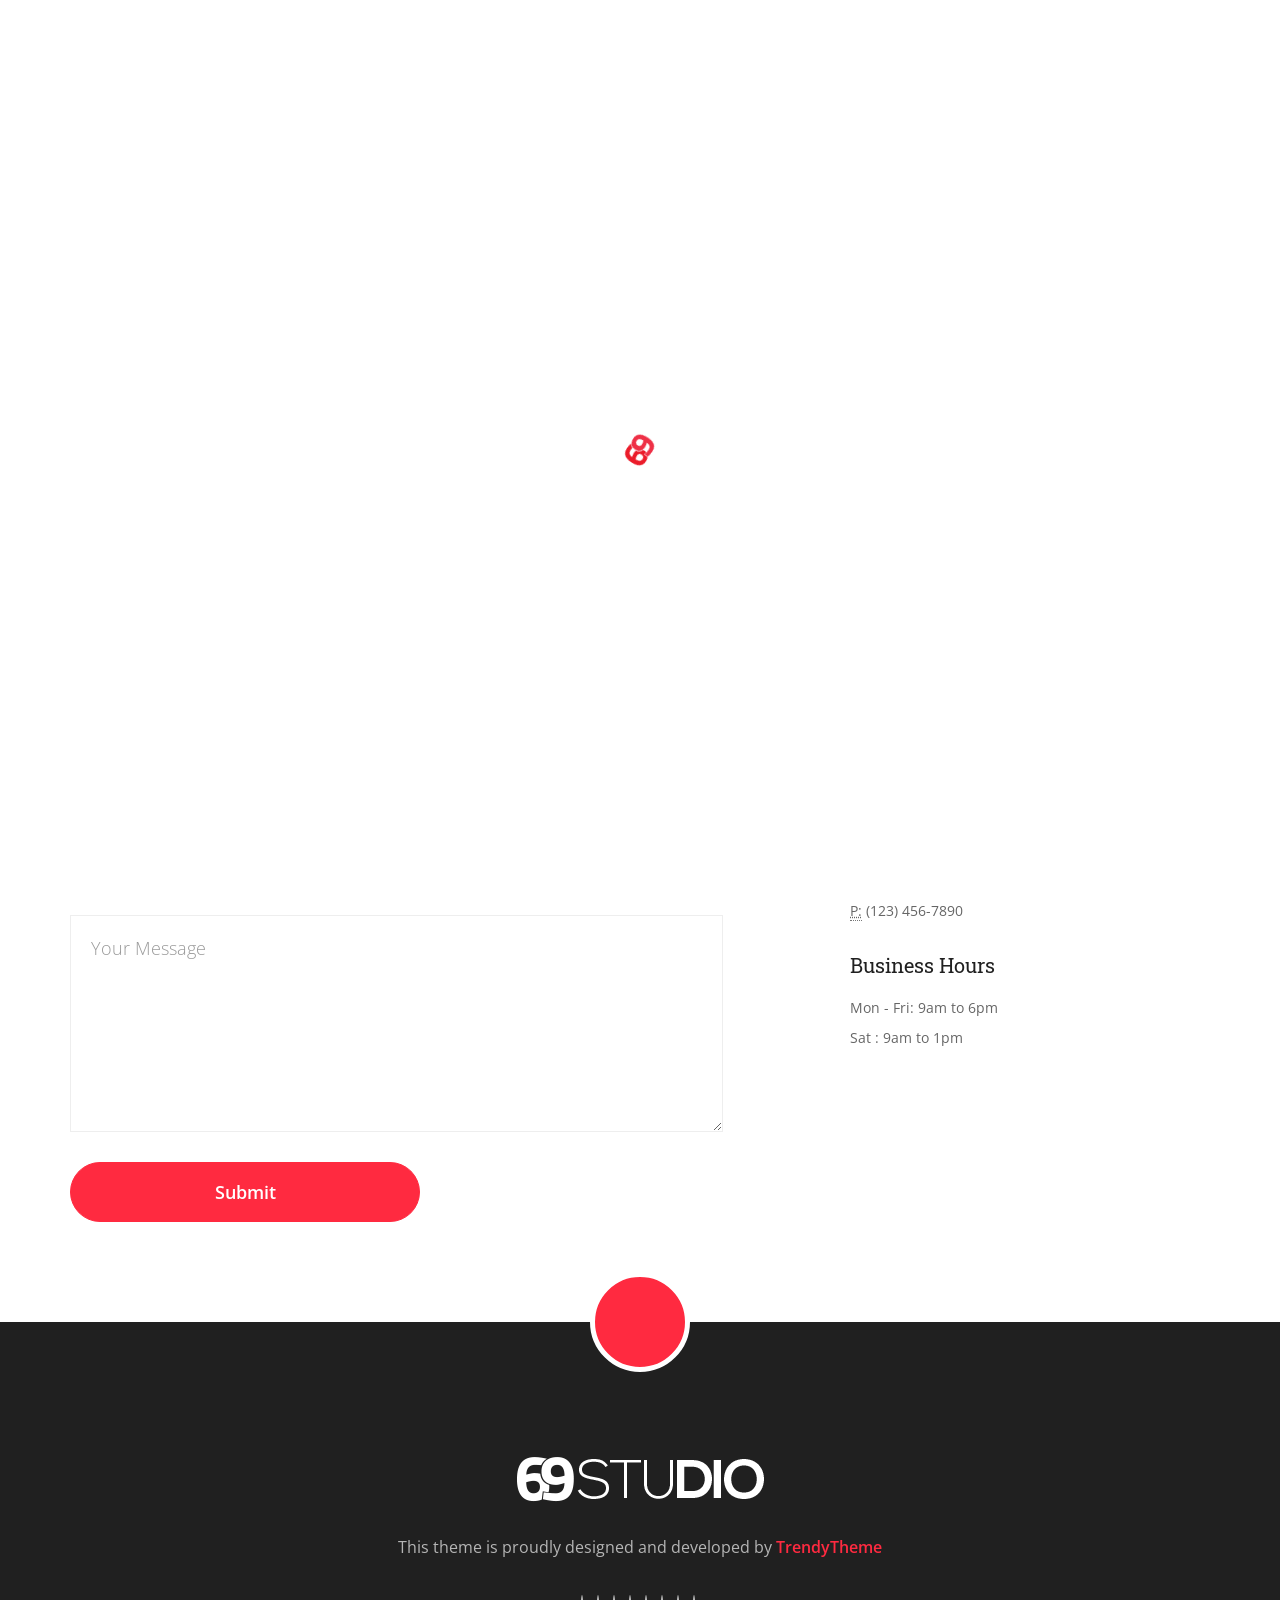
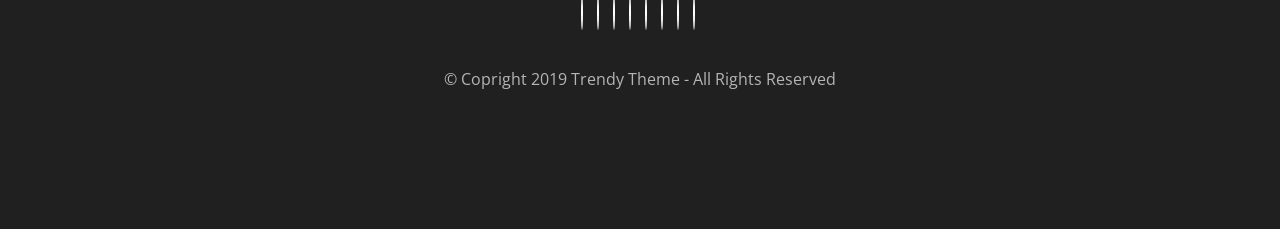
==== contact.html @ e960a182 "add file" ====
<!DOCTYPE html>
<html lang="en">
    <head>
        <meta charset="utf-8">
        <meta http-equiv="X-UA-Compatible" content="IE=edge">
        <meta name="viewport" content="width=device-width, initial-scale=1">
        <meta name="description" content="69 studio is a responsive creative agency template">
        <meta name="keywords" content="portfolio, corporate, business, parallax, creative, agency">
        <meta name="author" content="trendytheme.net">

        <title>Contact Us</title>

        <!--  favicon -->
        <link rel="shortcut icon" href="assets/images/ico/favicon.png">
        <!--  apple-touch-icon -->
        <link rel="apple-touch-icon-precomposed" sizes="144x144" href="assets/images/ico/apple-touch-icon-144-precomposed.png">
        <link rel="apple-touch-icon-precomposed" sizes="114x114" href="assets/images/ico/apple-touch-icon-114-precomposed.png">
        <link rel="apple-touch-icon-precomposed" sizes="72x72" href="assets/images/ico/apple-touch-icon-72-precomposed.png">
        <link rel="apple-touch-icon-precomposed" href="assets/images/ico/apple-touch-icon-57-precomposed.png">


        <link href='http://fonts.googleapis.com/css?family=Open+Sans:300italic,400italic,400,300,600,700,800' rel='stylesheet' type='text/css'>
        <link href='http://fonts.googleapis.com/css?family=Roboto+Slab:400,700,300' rel='stylesheet' type='text/css'>
        <!-- animate CSS -->
        <link href="assets/css/animate.css" rel="stylesheet">
        <!-- FontAwesome CSS -->
        <link href="assets/fonts/font-awesome/css/font-awesome.min.css" rel="stylesheet">
        <!-- Flat Icon CSS -->
        <link href="assets/fonts/flaticon/flaticon.css" rel="stylesheet">
        <!-- magnific-popup -->
        <link href="assets/magnific-popup/magnific-popup.css" rel="stylesheet">
        <!-- owl.carousel -->
        <link href="assets/owl-carousel/owl.carousel.css" rel="stylesheet">
        <link href="assets/owl-carousel/owl.theme.css" rel="stylesheet">
        <!-- Bootstrap -->
        <link href="assets/bootstrap/css/bootstrap.min.css" rel="stylesheet">
        <!-- Style CSS -->
        <link href="assets/css/style.css" rel="stylesheet">
        <!-- Responsive CSS -->
        <link href="assets/css/responsive.css" rel="stylesheet">

        <!-- HTML5 shim and Respond.js for IE8 support of HTML5 elements and media queries -->
        <!-- WARNING: Respond.js doesn't work if you view the page via file:// -->
        <!--[if lt IE 9]>
          <script src="https://oss.maxcdn.com/html5shiv/3.7.2/html5shiv.min.js"></script>
          <script src="https://oss.maxcdn.com/respond/1.4.2/respond.min.js"></script>
        <![endif]-->
    </head>

    <body id="page-top">

        <!-- Navigation start -->
        <nav class="navbar navbar-custom tt-default-nav" role="navigation">
            <div class="container">
          
                <div class="search-box-wrap pull-right hidden-sm hidden-xs">
                    <div class="search-icon"></div>
                    <input id="search-box" placeholder="Search">
                </div>

              <div class="navbar-header">
                <button type="button" class="navbar-toggle" data-toggle="collapse" data-target="#custom-collapse">
                  <span class="sr-only">Toggle navigation</span>
                  <span class="icon-bar"></span>
                  <span class="icon-bar"></span>
                  <span class="icon-bar"></span>
                </button>
                <a class="navbar-brand" href="index.html"><img src="assets/images/logo.png" alt=""></a>
              </div>
          
              <div class="collapse navbar-collapse" id="custom-collapse">
          
                <ul class="nav navbar-nav navbar-right">
          
                  <li class="dropdown">
                    <a href="#" class="dropdown-toggle" data-toggle="dropdown">Home</a>
                    <ul class="dropdown-menu">
                      <li class="dropdown">
                        <a href="#" class="dropdown-toggle" data-toggle="dropdown">Multi Page</a>
                        <ul class="dropdown-menu">
                          <li><a href="index.html">Default Homepage</a></li>
                          <li><a href="mp-index-creative.html">Creative Homepage</a></li>
                          <li><a href="mp-index-corporate.html">Corporate Homepage</a></li>
                          <li><a href="mp-index-blog.html">Blog Homepage</a></li>
                          <li><a href="mp-index-portfolio-1.html">Portfolio Home One</a></li>
                          <li><a href="mp-index-portfolio-2.html">Portfolio Home Two</a></li>
                        </ul>
                      </li>
                      <li class="dropdown">
                        <a href="#" class="dropdown-toggle" data-toggle="dropdown">One Page</a>
                        <ul class="dropdown-menu">
                          <li><a href="op-index-default.html" target="_blank">Homepage Slider</a></li>
                          <li><a href="op-index-parallax.html" target="_blank">Parallax Image BG</a></li>
                          <li><a href="op-index-particle.html" target="_blank">Particle Image BG</a></li>
                          <li><a href="op-index-text-rotator.html" target="_blank">Text rotator BG</a></li>
                          <li><a href="op-index-static.html" target="_blank">Static Image BG</a></li>
                          <li><a href="op-index-htmlvideo.html" target="_blank">HTML Video BG</a></li>
                          <li><a href="op-index-youtube.html" target="_blank">Youtube Video BG</a></li>
                        </ul>
                      </li>
                    </ul>
                  </li>
          
                  <li class="dropdown">
                    <a href="#" class="dropdown-toggle" data-toggle="dropdown">Pages</a>
                    <ul class="dropdown-menu">
          
                      <li class="dropdown">
                        <a href="#" class="dropdown-toggle" data-toggle="dropdown">About</a>
                        <ul class="dropdown-menu">
                          <li><a href="about-us.html">About Us</a></li>
                          <li><a href="about-us-two.html">About Us Two</a></li>
                        </ul>
                      </li>

                      <li><a href="services.html">Services</a></li>
                      <li class="dropdown">
                        <a href="#" class="dropdown-toggle" data-toggle="dropdown">Case Study Pages</a>
                        <ul class="dropdown-menu">
                          <li><a href="case-study-one.html">Case Study One</a></li>
                          <li><a href="case-study-two.html">Case Study Two</a></li>
                        </ul>
                      </li>
                      <li class="dropdown">
                        <a href="#" class="dropdown-toggle" data-toggle="dropdown">404 Pages</a>
                        <ul class="dropdown-menu">
                          <li><a href="404.html">404 Page</a></li>
                          <li><a href="404-alt.html">404 Page Alt</a></li>
                        </ul>
                      </li>

                      <li><a href="contact.html">Contact</a></li>
                      <li><a href="typography.html">Typography</a></li>
          
                    </ul>
                  </li>
          
                  <li class="dropdown">
                    <a href="#" class="dropdown-toggle" data-toggle="dropdown">Features</a>
                    <ul class="dropdown-menu">
          
                      <li class="dropdown">
                        <a href="#" class="dropdown-toggle" data-toggle="dropdown">Sliders</a>
                        <ul class="dropdown-menu">
                          
                          <li><a href="slider-bs-boxed.html">Bootstrap Boxed</a></li>
                          <li><a href="slider-flex-thumb.html">Flex Thumbnail</a></li>
                        </ul>
                      </li>
          
                      <li class="dropdown">
                        <a href="#" class="dropdown-toggle" data-toggle="dropdown">Hero Units</a>
                        <ul class="dropdown-menu">
                          <li><a href="slider-parallax-bg.html">Parallax BG</a></li>
                          <li><a href="slider-static-bg.html">Static BG</a></li>
                          <li><a href="slider-particle-bg.html">Particle BG</a></li>
                          <li><a href="slider-html5-video.html">HTML Video</a></li>
                          <li><a href="slider-youtube-bg.html">Youtube Video</a></li>
                        </ul>
                      </li>
          
                      <li class="dropdown">
                        <a href="#" class="dropdown-toggle" data-toggle="dropdown">Menu Style</a>
                        <ul class="dropdown-menu">
                          <li><a href="menu-default.html">Default Menu</a></li>
                          <li><a href="menu-transparent.html">Transparent Menu</a></li>
                          <li><a href="menu-fullscreen.html">Fullscreen Menu</a></li>
                        </ul>
                      </li>
                      <li><a href="shortcode-testimonial.html">Testimonial Styles</a></li>
                      <li><a href="shortcode-video-and-audio.html">Embeded Videos</a></li>
          
                    </ul>
                  </li>


                  <li class="dropdown">
                    <a href="#" class="dropdown-toggle" data-toggle="dropdown">Portfolio</a>
                    <ul class="dropdown-menu" role="menu">
          
                      <li class="dropdown">
                        <a href="#" class="dropdown-toggle" data-toggle="dropdown">Boxed</a>
                        <ul class="dropdown-menu">
                          <li><a href="portfolio-two-boxed.html">2 Columns</a></li>
                          <li><a href="portfolio-three-boxed.html">3 Columns</a></li>
                          <li><a href="portfolio-four-boxed.html">4 Columns</a></li>
                          <li><a href="portfolio-five-boxed.html">5 Columns</a></li>
                        </ul>
                      </li>
          
                      <li class="dropdown">
                        <a href="#" class="dropdown-toggle" data-toggle="dropdown">Boxed - Gutter</a>
                        <ul class="dropdown-menu">
                          <li><a href="portfolio-two-boxed-gutter.html">2 Columns</a></li>
                          <li><a href="portfolio-three-boxed-gutter.html">3 Columns</a></li>
                          <li><a href="portfolio-four-boxed-gutter.html">4 Columns</a></li>
                          <li><a href="portfolio-five-boxed-gutter.html">5 Columns</a></li>
                        </ul>
                      </li>

                      <li class="dropdown">
                        <a href="#" class="dropdown-toggle" data-toggle="dropdown">Wide</a>
                        <ul class="dropdown-menu">
                          <li><a href="portfolio-two-fullwidth.html">2 Columns</a></li>
                          <li><a href="portfolio-three-fullwidth.html">3 Columns</a></li>
                          <li><a href="portfolio-four-fullwidth.html">4 Columns</a></li>
                          <li><a href="portfolio-five-fullwidth.html">5 Columns</a></li>
                        </ul>
                      </li>
          
                      <li class="dropdown">
                        <a href="#" class="dropdown-toggle" data-toggle="dropdown">Wide - Gutter</a>
                        <ul class="dropdown-menu">
                          <li><a href="portfolio-two-fullwidth-gutter.html">2 Columns</a></li>
                          <li><a href="portfolio-three-fullwidth-gutter.html">3 Columns</a></li>
                          <li><a href="portfolio-four-fullwidth-gutter.html">4 Columns</a></li>
                          <li><a href="portfolio-five-fullwidth-gutter.html">5 Columns</a></li>
                        </ul>
                      </li>

                      <li class="dropdown">
                        <a href="#" class="dropdown-toggle" data-toggle="dropdown">Portfolio Tiles</a>
                        <ul class="dropdown-menu">
                          <li><a href="portfolio-tiles-two-column.html">2 Columns</a></li>
                          <li><a href="portfolio-tiles-three-column.html">3 Columns</a></li>
                          <li><a href="portfolio-tiles-four-column.html">4 Columns</a></li>
                        </ul>
                      </li>

          
                      <li class="dropdown">
                        <a href="#" class="dropdown-toggle" data-toggle="dropdown">Portfolio Details</a>
                        <ul class="dropdown-menu">
                          <li><a href="portfolio-single.html">Details 1</a></li>
                          <li><a href="portfolio-single-alt.html">Details 2</a></li>
                          <li><a href="portfolio-single-gallery.html">Details Gallery</a></li>
                        </ul>
                      </li>
          
                      <li class="dropdown">
                        <a href="#" class="dropdown-toggle" data-toggle="dropdown">Case Study Pages</a>
                        <ul class="dropdown-menu">
                          <li><a href="case-study-one.html">Case Study One</a></li>
                          <li><a href="case-study-two.html">Case Study Two</a></li>
                        </ul>
                      </li>
          
                    </ul>
                  </li>
          
                  <li class="dropdown">
                    <a href="#" class="dropdown-toggle" data-toggle="dropdown">Blog</a>
                    <ul class="dropdown-menu" role="menu">
          
                      <li class="dropdown">
                        <a href="#" class="dropdown-toggle" data-toggle="dropdown">Classic</a>
                        <ul class="dropdown-menu">
                          <li><a href="blog-standard.html">Sidebar Left</a></li>
                          <li><a href="blog-standard-left-sidebar.html">Sidebar Right</a></li>
                        </ul>
                      </li>
          
                      <li class="dropdown">
                        <a href="#" class="dropdown-toggle" data-toggle="dropdown">Grid</a>
                        <ul class="dropdown-menu">
                          <li><a href="blog-grid-style.html">Grid 3 Column</a></li>
                          <li><a href="blog-grid-left-sidebar.html">Grid Left Sidebar</a></li>
                          <li><a href="blog-grid-right-sidebar.html">Grid Right Sidebar</a></li>
                        </ul>
                      </li>
          
                      <li class="dropdown">
                        <a href="#" class="dropdown-toggle" data-toggle="dropdown">Masonry</a>
                        <ul class="dropdown-menu">
                          <li><a href="blog-masonry-four.html">Masonry 4</a></li>
                          <li><a href="blog-masonry-four-fullwidth.html">Masonry 4 FullWidth</a></li>
                          <li><a href="blog-masonry-three.html">Masonry 3</a></li>
                          <li><a href="blog-masonry-three-fullwidth.html">Masonry 3 FullWidth</a></li>
                          <li><a href="blog-masonry-two.html">Masonry 2</a></li>
                        </ul>
                      </li>
          
                      <li class="dropdown">
                        <a href="#" class="dropdown-toggle" data-toggle="dropdown">Blog Details</a>
                        <ul class="dropdown-menu">
                          <li><a href="blog-single-article.html">Single Article</a></li>
                          <li><a href="blog-single-left-sidebar.html">Single Left Sidebar</a></li>
                        </ul>
                      </li>
          
                    </ul>
                  </li>
          
                  <li class="dropdown">
                    <a href="#" class="dropdown-toggle" data-toggle="dropdown">Shortcodes</a>
                    <ul class="dropdown-menu" role="menu">
                      <li><a href="shortcode-accordion.html"><i class="fa fa-server"></i>&nbsp; Accordion</a></li>
                      <li><a href="shortcode-alert.html"><i class="fa fa-info-circle"></i>&nbsp; Alerts</a></li>
                      <li><a href="shortcode-calltoaction.html"><i class="fa fa-phone-square"></i>&nbsp; Call To Action</a></li>
                      <li><a href="shortcode-client.html"><i class="fa fa-user"></i>&nbsp; Clients Styles</a></li>
                      <li><a href="shortcode-featured-box.html"><i class="fa fa-list-alt"></i>&nbsp; Featured Box</a></li>
                      <li><a href="shortcode-fun-facts.html"><i class="fa fa-clock-o"></i>&nbsp; Fun Facts</a></li>
                      <li><a href="shortcode-hero-block.html"><i class="fa fa-desktop"></i>&nbsp; Wide Sections</a></li>
                      <li><a href="shortcode-portfolio.html"><i class="fa fa-picture-o"></i>&nbsp; Hover Styles</a></li>
                      <li><a href="shortcode-progressbar.html"><i class="fa fa-tasks"></i>&nbsp; Progressbar</a></li>
                      <li><a href="shortcode-tab.html"><i class="fa fa-rocket"></i>&nbsp; Tab</a></li>
                      <li><a href="shortcode-table.html"><i class="fa fa-table"></i>&nbsp; Table</a></li>
                      <li><a href="shortcode-testimonial.html"><i class="fa fa-quote-right"></i>&nbsp; Testimonial</a></li>
                    </ul>
                  </li>

                  <li class="active"><a href="contact.html">Contact</a></li>
                </ul>
              </div>
            </div><!-- /.container -->
        </nav>
        <!-- Navigation end -->

        <!-- map-section -->
        <section class="map-section">
            <iframe src="https://www.google.com/maps/embed?pb=!1m18!1m12!1m3!1d3651.6190356031907!2d90.43443631441595!3d23.76096098458425!2m3!1f0!2f0!3f0!3m2!1i1024!2i768!4f13.1!3m3!1m2!1s0x3755b8098da100f3%3A0x353f8ffa29807e1a!2sTrendy%20Theme!5e0!3m2!1sen!2sbd!4v1569486248334!5m2!1sen!2sbd" width="100%" height="250" frameborder="0" style="border:0;" allowfullscreen=""></iframe>
        </section><!-- /.map-section -->


        <!-- Contact Section -->
        <section class="contact-section section-padding">
            <div class="container">
                <div class="text-center">
                    <h2 class="section-title">Get in touch</h2>
                    <p class="sub-title">Nemo enim ipsam voluptatem quia voluptas sit aspernatur aut odit aut fugit, sed quia consequuntur <br>magni dolores eos qui ratione voluptatem sequi nesciunt.</p>
                </div><!-- /.col-xs-12 -->


                <div class="row mt-80">
                    <div class="col-md-7">
                        <form name="contact-form" id="contactForm" action="sendemail.php" method="POST">

                            <div class="form-group">
                              <label class="sr-only" for="name">Name</label>
                              <input type="text" name="name" class="form-control" id="name" placeholder="Your Name">
                            </div>

                            <div class="form-group">
                              <label class="sr-only" for="email">Email</label>
                              <input type="email" name="email" class="form-control" id="email" placeholder="Your Email">
                            </div>

                            <div class="form-group">
                              <label class="sr-only" for="subject">Project</label>
                              <input type="text" name="subject" class="form-control" id="subject" placeholder="Your Project">
                            </div>

                            <div class="form-group">
                              <label class="sr-only" for="message">Message</label>
                              <textarea name="message" class="form-control" id="message" rows="7" placeholder="Your Message"></textarea>
                            </div>

                            <button type="submit" name="submit" class="btn btn-primary btn-lg">Submit</button>
                        </form>
                    </div><!-- /.col-md-12 -->

                    <div class="col-md-4 col-md-offset-1 contact-info">
                        <h3>Contact Info</h3>
                        <address>
                          1355 Market Street, Suite 900<br>
                          San Francisco, CA 94103<br>
                          <abbr title="Phone">P:</abbr> (123) 456-7890<br>
                          <a href="mailto:#">first.last@example.com</a>
                        </address>

                        <h3>Office Location</h3>
                        <address>
                          1355 Market Street, Suite 900<br>
                          San Francisco, CA 94103<br>
                          <abbr title="Phone">P:</abbr> (123) 456-7890
                        </address>

                        <h3>business hours</h3>
                        <p>
                            <span>Mon - Fri: 9am to 6pm</span>
                            <br>
                            <span>Sat : 9am to 1pm</span>
                        </p>
                    </div>

                </div><!-- /.row -->

            </div><!-- /.container -->
        </section><!-- /.contact-section -->



        <footer class="footer-section text-center">
            <div class="container">
                <a class="page-scroll backToTop" href="#page-top"><i class="fa fa-angle-up"></i></a>

                <div class="row">
                    <div class="col-xs-12">
                        <div class="footer-logo">
                            <img src="assets/images/footer-logo.png" alt="">
                            <p>This theme is proudly designed and developed by <span>TrendyTheme</span></p>
                        </div>

                        <div class="social-icon clearfix">
                            <ul class="list-inline">
                                <li><a href="#"><i class="fa fa-facebook"></i></a></li>
                                <li><a href="#"><i class="fa fa-twitter"></i></a></li>
                                <li><a href="#"><i class="fa fa-google-plus"></i></a></li>
                                <li><a href="#"><i class="fa fa-linkedin"></i></a></li>
                                <li><a href="#"><i class="fa fa-youtube"></i></a></li>
                                <li><a href="#"><i class="fa fa-instagram"></i></a></li>
                                <li><a href="#"><i class="fa fa-behance"></i></a></li>
                                <li><a href="#"><i class="fa fa-dribbble"></i></a></li>
                            </ul>
                        </div>

                        <div class="copyright">
                            <p>&copy; Copright 2019 Trendy Theme - All Rights Reserved</p>
                        </div>
                    </div>
                </div>
            </div>
        </footer>


        <!-- Preloader -->
        <div id="preloader">
            <div id="status">
                <div class="status-mes"></div>
            </div>
        </div>
        


        <!-- jQuery -->
        <script src="assets/js/jquery-2.1.3.min.js"></script>
        <script src="assets/bootstrap/js/bootstrap.min.js"></script>
        <script src="assets/js/jquery.easing.min.js"></script>
        <script src="assets/js/jquery.sticky.min.js"></script>
        <script src="assets/js/smoothscroll.min.js"></script>
        <script src="assets/js/jquery.stellar.min.js"></script>
        <script src="assets/js/jquery.inview.min.js"></script>
        <script src="assets/js/wow.min.js"></script>
        <script src="assets/js/jquery.countTo.min.js"></script>
        <script src="assets/js/jquery.shuffle.min.js"></script>
        <script src="assets/js/masonry.pkgd.min.js"></script>
        <script src="assets/js/jquery.BlackAndWhite.min.js"></script>
        <script src="assets/owl-carousel/owl.carousel.min.js"></script>
        <script src="assets/flexSlider/jquery.flexslider-min.js"></script>
        <script src="assets/magnific-popup/jquery.magnific-popup.min.js"></script>
        <script src="assets/js/scripts.js"></script>
    </body>
</html>
---- assets/css/style.css ----
/*
Template: 69 Studio
Author: TrendyTheme
Version: 2.0
Designed and Development by: TrendyTheme
*/


/*
====================================
[ CSS TABLE CONTENT ]
------------------------------------
    1.0 - General
    2.0 - Typography
    3.0 - Global Style
    4.0 - Navigation
    5.0 - Search Box
    6.0 - Page Title Section
    7.0 - Slider Section
    8.0 - Creative Section
    9.0 - Recent Project Section
        9.1 - Overlay and hover effect
    10.0 - Magnific Popup CSS
    11.0 - Feature Section
    12.0 - About Section
    13.0 - Counter Section
    14.0 - Team Section
    15.0 - Video Section
    16.0 - Service Section
    17.0 - Process Section
    18.0 - Portfolio Section
    19.0 - Portfolio Single Page
    20.0 - Partner Section
    21.0 - Case study section
    22.0 - Map Section
    23.0 - Contact Section
    24.0 - Footer Section
    25.0 - Preloader
    26.0 - Homepage Two
    27.0 - Homepage Three
    28.0 - About us Page
    29.0 - About us page two
    30.0 - Blog Page
    31.0 - Blog Page Version Two
    32.0 - Full Width Section
    33.0 - Call to action section
    34.0 - Client Testimonial Style
    35.0 - Parallax Homepage
    36.0 - Contact Page
    37.0 - 404 page
    38.0 - Revolution slider customization
-------------------------------------
[ END CSS TABLE CONTENT ]
=====================================
*/



/* =-=-=-=-=-=-= General =-=-=-=-=-=-= */

body{
    font-family: 'Open Sans', sans-serif;
    font-size: 14px;
    line-height: 30px;
    font-weight: 400;
    color: #666666;
    background-color: #fff;
    overflow-x: hidden;
    -webkit-text-size-adjust: 100%;
    -webkit-overflow-scrolling: touch;
    -webkit-font-smoothing: antialiased !important;
}


html,
body {
    width: 100%;
    height: 100%;
}


/* Link style
/* ------------------------------ */
a {
    color: #ff2a40;
}
a,
a > * {
    outline: none;
    cursor: pointer;
    text-decoration: none;
}
a:focus,
a:hover {
    color: #C02232;
    outline: none;
    text-decoration: none;
}


/* Transition elements
/* ------------------------------ */
.navbar a,
.form-control {
    -webkit-transition: all 0.4s ease;
    -moz-transition: all 0.4s ease;
    -ms-transition: all 0.4s ease;
    -o-transition: all 0.4s ease;
    transition: all 0.4s ease; 
}

a,
.btn {
    -webkit-transition: all 0.4s ease;
    -moz-transition: all 0.4s ease;
    -ms-transition: all 0.4s ease;
    -o-transition: all 0.4s ease;
    transition: all 0.4s ease;
}

/* Reset box-shadow
/* ------------------------------ */

.btn,
.form-control,
.form-control:hover,
.form-control:focus,
.navbar-custom .dropdown-menu {
    -webkit-box-shadow: none;
    box-shadow: none;
}


button:focus {
    outline: none !important;
}


/* =-=-=-=-=-=-= Typography =-=-=-=-=-=-= */

h1, h2, h3, h4, h5, h6{
    font-family: 'Roboto Slab', serif;
    font-weight: 400;
    margin: 0 0 15px;
    color: #202020;
}

h1 {
    font-size: 35px;
    line-height: 50px;
}

h2 {
    font-size: 25px;
}

h3 {
    font-size: 20px;
    line-height: 25px
}

h4 {
    font-size: 18px;
    line-height: 20px}

h5 {

}

h6 {

}

p img { 
    margin: 0; 
}

blockquote {
    padding: 20px 20px 20px 60px;
    font-size: 16px;
    color: #969595;
    border-left: 0;
    border: 1px solid #eee;
    position: relative;
    margin: 0;
}

blockquote::before {
    position: absolute;
    content: "\f10d";
    font-family: FontAwesome;
    font-size: 30px;
    color: #eee;
    left: 15px;
    top: 25px;
}


/* Button
/* ------------------------------ */
.btn {
    padding: 14px 45px;
}

.btn-group-lg>.btn, 
.btn-lg {
    padding: 17px 35px;
}

.btn-primary {
    background-color: #34495e;
    border-color: #34495e;
}
.btn-primary:hover {
    background-color: #ff2a40;
    border-color: #ff2a40;
}


.learnmore-btn{
    font-size: 20px;
    line-height: 18px;
    font-weight: 300;
    color: #fff;
    background-color: transparent;
    border-color: #fff;
    border-radius: 30px;
    padding: 20px 57px;
}
.learnmore-btn:focus,
.learnmore-btn:hover {
    background: #fff;
    border-color: transparent;
    color: #ff2a40;
}


.btn:focus,
button:focus {
    outline: none !important;
}


/*alert*/
.tt-alert {
    background-color: transparent;
}
.alert-dismissible .close {
    top: 5px;
}



/* =-=-=-=-=-=-= List Style =-=-=-=-=-=-= */

ul {
    margin:0;
    padding:0;
    list-style: none;
}

.unorder-list {
    list-style: inherit;
}
/*check-circle-list*/
.check-circle-list li{
    line-height: 33px;
}
.check-circle-list li i{
    font-size: 16px;
    color: #cdcdcd;
    margin-right: 10px;
    -webkit-transition: all 0.4s ease-in-out 0s;
    -moz-transition: all 0.4s ease-in-out 0s;
    -ms-transition: all 0.4s ease-in-out 0s;
    -o-transition: all 0.4s ease-in-out 0s;
    transition: all 0.4s ease-in-out 0s;
}
.check-circle-list li:hover i{
    color: #ff2a40;
}



/* Form Style
/* ------------------------------ */
.form-group {
    margin-bottom: 30px;
}
.form-control {
    height: 60px;
    padding: 20px;
    font-size: 18px;
    line-height: 25px;
    font-weight: 300;
    color: #202020;
    border: 1px solid #eee;
    border-radius: 0;
}
.form-control:focus {
    border-color: #ff2a40;
}


/* =-=-=-=-=-=-= Global Style =-=-=-=-=-=-= */

.section-padding {
    padding: 100px 0;
}

.section-title {
    font-size: 35px;
    line-height: 30px;
    color: #ff2a40;
    margin-bottom: 25px;
    text-transform: capitalize;
}
.sub-title {
    margin: 0;
    line-height: 25px;
}

.row-content{
    margin-top: 80px;
}

/*custom margin classes*/

/*margin top*/
.mt-30 {
    margin-top: 30px;
}
.mt-50 {
    margin-top: 50px;
}
.mt-80 {
    margin-top: 80px;
}
.mt-100 {
    margin-top: 100px;
}

/*margin bottom*/
.mb-30 {
    margin-bottom: 30px;
}
.mb-80 {
    margin-bottom: 80px;
}

/*custom padding classes*/

.no-padding {
    padding: 0!important;
}

/*padding-bottom*/
.pb-20 {
    padding-bottom: 20px;
}
.pb-30 {
    padding-bottom: 30px;
}
.pb-50 {
    padding-bottom: 50px;
}
.pt-100 {
    padding-top: 100px;
}
.pb-100 {
    padding-bottom: 100px;
}

/*padding top bottom*/
.ptb-50 {
    padding: 50px 0;
}
.ptb-90 {
    padding: 90px 0;
}



.overlay-bg {
    background-color: rgba(0, 0, 0, 0.5);
}
.gray-bg {
    background-color: #fafafa;
}
.gutter {
    padding-left: 10px!important;
    padding-right: 10px!important;
}


/*vertical middle align*/
.vertical-middle {
    position: absolute;
    width: 100%;
    top: 50%;
    left: 0;
    -webkit-transform: translate(0%, -50%);
    -moz-transform: translate(0%, -50%);
    -ms-transform: translate(0%, -50%);
    -o-transform: translate(0%, -50%);
    transform: translate(0%, -50%);
    padding: 0 15px;
}


/* =-=-=-=-=-=-= Navigation =-=-=-=-=-=-= */

.navbar-custom {
    background-color: #fff;
    border: 0;
    margin-bottom: 0;
    border-radius: 0;
    box-shadow: 0 0 1px 0px #bbb;
}

.navbar-custom .dropdown-menu {
    background: #fff;
    border-radius: 0;
    border: 0;
    padding: 0;
    min-width: 180px;
    -webkit-box-shadow: none;
            box-shadow: none;
}

.navbar-custom .nav li > a {
    position: relative;
    color: #000;
}

.navbar-collapse {
    max-height: 340px;
}

/*for transparent menu and menu color*/

@media (min-width: 768px) {
    .transparent.white.navbar-custom .nav li > a {
        color: #fff;
    }
    .transparent.white.navbar-custom .nav li.dropdown li  a,
    .transparent.white.navbar-custom.sticky .nav li > a {
        color: #000;
    }


    /*load alter logo in alter background-color*/
   .transparent .navbar-brand.alter-logo {
        display: none;
    }
    .transparent.sticky .navbar-brand {
        display: none;
    }
    .transparent.sticky .navbar-brand.alter-logo {
        display: block;
    }

}

@media (max-width: 767px) {
    .transparent .navbar-brand {
        display: none;
    }
   .transparent .navbar-brand.alter-logo {
        display: block;
    }
}

@media (min-width: 992px) {
    .transparent.navbar-custom .nav>li:last-child {
        margin-right: 30px;
    }
}

.navbar-custom .dropdown-menu > li > a {
    border-top: 1px solid rgba(0, 0, 0, 0.05) !important;
    padding: 11px 20px;
    font-size: 13px;
    color: #000;
}
.navbar-custom .dropdown-menu > li:last-child > a {
    border-bottom: 1px solid rgba(0, 0, 0, 0.05) !important;
}

.navbar-custom .dropdown-menu .dropdown-menu {
    border-left: 1px solid rgba(0, 0, 0, 0.05);
    left: 100%;
    right: auto;
    top: 0;
    margin-top: 0;
}

.navbar-custom .dropdown-menu.left-side .dropdown-menu {
    border: 0;
    border-right: 1px solid rgba(0, 0, 0, 0.05);
    right: 100%;
    left: auto;
}


.navbar-custom .nav > li > a:focus,
.navbar-custom .nav > li > a:hover,
.navbar-custom .nav > li.active > a,
.navbar-custom .nav .open > a,
.navbar-custom .nav .open > a:focus,
.navbar-custom .nav .open > a:hover,
.navbar-custom .dropdown-menu > li > a:focus,
.navbar-custom .dropdown-menu > li > a:hover,
.navbar-custom .dropdown-menu>.active>a, 
.navbar-custom .dropdown-menu>.active>a:focus, 
.navbar-custom .dropdown-menu>.active>a:hover {
    background-color: transparent;
    color: #ff2a40;
}


.navbar-custom .dropdown-menu > li > a:hover {
    padding-left: 25px;
}

.navbar-custom .dropdown-toggle:after {
    position: absolute;
    display: block;
    right: 3px;
    top: 50%;
    margin-top: -6px;
    font: normal normal normal 14px/1 FontAwesome;
    font-size: 12px;
    content: "\f107";
    text-rendering: auto;
    -webkit-font-smoothing: antialiased;
    -moz-osx-font-smoothing: grayscale;
}

.navbar-custom .navbar-toggle .icon-bar {
    background: #000;
}



/* -------------------------------------------------------------------
Responsive Media Querries
------------------------------------------------------------------- */

@media (min-width: 768px) {

    .tt-default-nav {
        width: 100%;
        height: 100px;
        z-index: 1000;
        -webkit-transition: height 0.4s ease;
        -moz-transition: height 0.4s ease;
        transition: height 0.4s ease;
    }
    .tt-default-nav.sticky {
        height: 60px;
        z-index: 1000;
        position: fixed;
        top: 0;
    }
    .tt-default-nav .navbar-brand {
        height: 100px;
        padding: 36px 15px;
        -webkit-transition: all 0.4s ease;
        -moz-transition: all 0.4s ease;
        transition: all 0.4s ease;
    }
    .tt-default-nav.sticky .navbar-brand {
        height: 60px;
        padding: 15px 15px;
    }
    .tt-default-nav.navbar-custom .nav>li>a {
        line-height: 100px;
        padding: 0 12px;
    }
    .tt-default-nav.sticky.navbar-custom .nav>li>a {
        line-height: 60px;
    }



    .navbar-fixed-top.transparent {
        background: transparent;
        box-shadow: none;
        -webkit-transition: background .4s ease;
        -moz-transition: background .4s ease;
        transition: background .4s ease;
    }
    .navbar-fixed-top.transparent.sticky {
        background: #fff;
        box-shadow: 0 0 1px 0 #bbb;
    }
    .navbar-fixed-top .navbar-brand {
        padding: 38px 15px;
    }
    .navbar-fixed-top.sticky .navbar-brand {
        padding: 15px 15px;
    }
    .navbar-fixed-top .navbar-nav>li>a {
        padding: 40px 15px 40px 0;
        margin-right: 15px;
    }
    .navbar-fixed-top.sticky .navbar-nav>li>a {
        padding: 20px 15px 20px 0;
    }

    .navbar-custom .dropdown-menu {
        position: absolute;
        display: block;
        visibility: hidden;
        opacity: 0;
        -webkit-transition: opacity 0.3s ease 0s;
        -moz-transition: opacity 0.3s ease 0s;
        -o-transition: opacity 0.3s ease 0s;
        transition: opacity 0.3s ease 0s;
    }

    .navbar-custom .open > .dropdown-menu {
        visibility: visible;
        opacity: 1;
    }

    .navbar-custom .dropdown-menu .dropdown-toggle:after {
        position: absolute;
        display: block;
        right: 10px;
        top: 50%;
        margin-top: -6px;
        font: normal normal normal 14px/1 FontAwesome;
        font-size: 12px;
        content: "\f105";
        text-rendering: auto;
        -webkit-font-smoothing: antialiased;
        -moz-osx-font-smoothing: grayscale;
    }

}

@media (min-width: 992px) {
    .tt-default-nav.navbar-custom .nav>li {
        margin-right: 15px;
    }
}


@media (max-width: 767px) {

    /* Navbar */
    .navbar-custom {
        background-color: #fff;
    }

    .navbar-custom .navbar-nav {
        margin-top: 1px;
        margin-bottom: 0;
    }

    .tt-default-nav.sticky {
        width: 100%;
        z-index: 1000;
        position: fixed;
        top: 0;
    }


    .navbar-custom .navbar-nav .open .dropdown-menu .dropdown-header,
    .navbar-custom .navbar-nav .open .dropdown-menu > li > a {
        padding: 10px 25px;
    }

    .navbar-custom .navbar-nav .open .dropdown-menu .dropdown-menu .dropdown-header,
    .navbar-custom .navbar-nav .open .dropdown-menu .dropdown-menu > li > a {
        padding: 10px 35px;
    }

    .navbar-custom li a {
        border-top: 1px solid rgba(0, 0, 0, 0.05) !important;
    }

    .navbar-custom .dropdown-toggle:after,
    .navbar-custom .dropdown-menu .dropdown-toggle:after {
        font-size: 14px;
        right: 20px;
        content: "\f107";
    }

    .navbar-custom .nav > .open >.dropdown-toggle:after,
    .navbar-custom .dropdown-menu .dropdown.open .dropdown-toggle:after {
        content: "\f106";
    }
}



/*Fullscreen Navigation*/

#fullpage-nav.main-nav {
    position: fixed;
    top: 0;
    left: 0;
    z-index: 200;
    width: 100%;
    background: transparent;
    padding: 10px 0;
    -webkit-transition: background .4s ease-in-out,padding .4s ease-in-out;
    -moz-transition: background .4s ease-in-out,padding .4s ease-in-out;
    transition: background .4s ease-in-out,padding .4s ease-in-out;
}
#fullpage-nav.main-nav.sticky {
    background: #2f2f2f;
    padding: 0 0;
}

#fullpage-nav .logo-wrapper {
  float: left;
  position: relative;
  z-index: 10;
}

#fullpage-nav .logo {
  display: table-cell;
  vertical-align: middle;
  height: 70px;
  -moz-transition: all 0.3s ease;
  -webkit-transition: all 0.3s ease;
  -o-transition: all 0.3s ease;
  transition: all 0.3s ease;
}


@media (min-width: 768px) {
    #fullpage-nav .navbar-toggle {
      display: block;
    }
}

#fullpage-nav nav,
#fullpage-nav .navbar-toggle {
  -webkit-touch-callout: none;
  -webkit-user-select: none;
  -khtml-user-select: none;
  -moz-user-select: none;
  -ms-user-select: none;
  user-select: none;
}

#fullpage-nav nav {
  position: fixed;
  top: 0;
  z-index: 300;
  background-color: rgba(0, 0, 0, 0.9);
  width: 100%;
  height: 100%;
  text-align: center;
}

#fullpage-nav .nav-hide { 
    display: none; 
}

#fullpage-nav nav ul {
    position: absolute;
    width: 100%;
    top: 50%;
    left: 0;
    text-align: center;
    -webkit-transform: translate(0%, -50%);
    -moz-transform: translate(0%, -50%);
    -ms-transform: translate(0%, -50%);
    -o-transform: translate(0%, -50%);
    transform: translate(0%, -50%);
}

#fullpage-nav .nav>li>a {
    font-family: 'Roboto Slab', serif;
    display: block;
    padding: 20px 15px;
    font-size: 36px;
    color: #fff;
    font-weight: 300;
    text-decoration: none;
    -webkit-transition: all 0.3s ease;
    -moz-transition: all 0.3s ease;
    -o-transition: all 0.3s ease;
    transition: all 0.3s ease;
}

#fullpage-nav .nav>li>a:focus, 
#fullpage-nav .nav>li>a:hover {
  text-decoration: none;
  background: #fff;
  color: #ff2a40;
}
#fullpage-nav .nav>li.active>a {
  color: #ff2a40;
  background: #fff;
}



#fullpage-nav .navbar-toggle {
  top: 10px;
  padding: 9px 10px;
  margin-right: 0;
  width: 47px;
  height: 45px;
  z-index: 300;
  cursor: pointer;
}

#fullpage-nav .bar1,
#fullpage-nav .bar2,
#fullpage-nav .bar3 {
  width: 100%;
  height: 2px;
  margin-bottom: 5px;
  background-color: #fff;
  -webkit-transition: all 0.3s ease-in-out;
  -moz-transition: all 0.3s ease-in-out;
  -o-transition: all 0.3s ease-in-out;
  transition: all 0.3s ease-in-out;
}

#fullpage-nav .navbar-on .bar1,
#fullpage-nav .navbar-on .bar2,
#fullpage-nav .navbar-on .bar3 { 
    background-color: #ff2a40; 
}
#fullpage-nav .navbar-on .bar1 {
  transform-origin: 10% 40%;
  transform: rotate(45deg);
}
#fullpage-nav .navbar-on .bar3 {
  transform-origin: 10% 40%;
  transform: rotate(-45deg);
}
#fullpage-nav .navbar-on .bar2 { 
    background-color: transparent; 
}







/* =-=-=-=-=-=-= Search Box =-=-=-=-=-=-= */

.search-icon {
    position: relative;
    top:35px;
    left:0;
    -webkit-transition: all 0.4s ease;
    -moz-transition: all 0.4s ease;
    -o-transition: all 0.4s ease;
    transition: all 0.4s ease;

}
.search-icon:hover{
    cursor: pointer;
}

.sticky .search-icon {
    top:15px;
}

.search-icon:after,
.search-icon.active:after {
    position: absolute;
    top:0;
    right:0;
    font-family: fontawesome;
    z-index: 100;
}

.search-icon:after {
    content: "\f002";
}

.search-icon.active:after {
    content: "\f00d";
    color:#ff2a40;
}

#search-box {
    border: 0;
    border-bottom: 1px solid rgba(255, 255, 255, 0.15);
    color: #555;
    font-family: sans-serif;
    padding: 0 15px;
    outline: none;
    font-size: 20pt;
    text-align: center;
    background-color: #ccc;
    position: absolute;
    right: 0;
    display: none;
    width: 100%;
    top: 100px;
    z-index: 1;
    line-height: 70px;
    height: 70px;
    color: #fff;
}

.sticky #search-box{
    top:60px;
}


/*for transparent white menu*/
.transparent.white.navbar-custom .search-icon:after {
    color: #fff;
    -webkit-transition: color 0.3s ease;
    -moz-transition: color 0.3s ease;
    -o-transition: color 0.3s ease;
    transition: color 0.3s ease;
}
.transparent.white.navbar-custom.sticky .search-icon:after {
    color: #000;
}



/* =-=-=-=-=-=-= Page Title Section =-=-=-=-=-=-= */
.page-title-section {
    background: url(../../assets/images/page-header/cover-one.jpg) no-repeat center center  #000;
    background-size: cover;
    position: relative;
    min-height: 350px;
}
.page-title-section.about-us-one {
    background: url(../../assets/images/page-header/cover-two.jpg) no-repeat center center  #000;
    background-size: cover;
}
.page-title-section.about-us-two {
    background: url(../../assets/images/page-header/cover-three.jpg) no-repeat center center  #000;
    background-size: cover;
}
.page-title-section.blog-page-cover {
    background: url(../../assets/images/page-header/cover-four.jpg) no-repeat center center  #000;
    background-size: cover;
}
.page-title-section.portfolio-cover {
    background: url(../../assets/images/page-header/cover-one.jpg) no-repeat center center  #000;
    background-size: cover;
}
.page-title-section.shortcode-cover {
    background: url(../../assets/images/page-header/cover-six.jpg) no-repeat center center  #000;
    background-size: cover;
}

.page-title-section.homepage-blog {
    background: url(../../assets/images/slider/slide-1.jpg) no-repeat center center  #000;
    background-size: cover;
    min-height: 450px;
}

.page-title-section.case-study-page {
    background: url(../../assets/images/slider/slide-1.jpg) no-repeat center center #000;
    background-size: cover;
    min-height: 460px;
    overflow: hidden;
}
.page-title-section.case-study-page.gradient-bottom {
   min-height: 600px; 
}
.conector {
    display: block;
    width: 1px;
    height: 125px;
    background: #dedede;
    margin: 0 auto;
}


.page-title-section::before {
    content: "";
    background-color: rgba(0, 0, 0, 0.5);
    width: 100%;
    height: 100%;
    position: absolute;
    top: 0;
    left: 0;
}

.page-header {
    padding: 0;
    margin: 0;
    border-bottom: 0;
    position: absolute;
    top: 50%;
    width: 100%;
    left: 0;
    text-align: center;
    z-index: 15;
    -webkit-transform: translate(0%, -50%);
    -moz-transform: translate(0%, -50%);
    -ms-transform: translate(0%, -50%);
    -o-transform: translate(0%, -50%);
    transform: translate(0%, -50%);
}
.case-study-page .page-header {
    padding: 120px 0 0;
}

.page-header h1 {
    font-size: 50px;
    line-height: 50px;
    font-weight: 700;
    color: #fff;
    text-transform: capitalize;
    margin: 0;
}
.case-study-page .page-header h1{
    margin-bottom: 15px;
}
.page-header p {
    font-size: 16px;
    line-height: 30px;
    font-weight: 600;
    color: #fff;
    margin-bottom: 60px;
}
.page-header a.btn {
    font-size: 20px;
    line-height: 18px;
    font-weight: 300;
    padding: 20px 57px;
    color: #fff;
    border-radius: 30px;
    background-color: transparent;
    border-color: #fff;
}
.page-header a.btn:hover {
    background-color: #fff;
    color: #ff2a40;
}






/* =-=-=-=-=-=-= Slider Section Home One =-=-=-=-=-=-= */

.trendy-slider {
    overflow: hidden;
    position: relative;
}
.trendy-slider img{
    width: 100%;
    background-size: cover;
}
.carousel-fade .carousel-inner .item {
    max-height: 700px;
    opacity:.8;
    -webkit-transition-property:opacity;
    -moz-transition-property:opacity;
    -o-transition-property:opacity;
    transition-property:opacity
}
.carousel-fade .carousel-inner .active { 
    opacity: 1 
}
.carousel-fade .carousel-inner .active.left,
.carousel-fade .carousel-inner .active.right {
    left: 0;
    opacity: 0;
    z-index: 1;
}
.carousel-fade .carousel-inner .next.left,
.carousel-fade .carousel-inner .prev.right { 
    opacity: 1 
}
.carousel-fade .carousel-inner .item:after {
    content: "";
    position: absolute;
    top: 0;
    bottom: 0;
    left: 0;
    right: 0;
    background: rgba(0,0,0,.7);
}
.carousel-fade .carousel-control {
    z-index: 20 
}

/* Caption style
/* ------------------------------ */
.trendy-slider .carousel-caption {
    position: absolute;
    top: 50%;
    margin-top: -165px;
    left: 0;
    right: 0;
    text-transform: uppercase;
    z-index: 15;
    color: #fff;
    bottom: inherit;
}
.trendy-slider .carousel-caption.creative-caption {
    left: 10%;
    right: auto;
    text-align: left;
}

.trendy-slider .tt-fullHeight .carousel-caption {
    margin-top: -100px;
}
.trendy-slider .tt-fullHeight .carousel-caption h1 small {
    display: block;
    letter-spacing: 2px;
    text-shadow: none;
    color: #464646;
}


.carousel-fade.creative-carousel .carousel-inner .item:after {
    content: none;
}



.trendy-slider .carousel-caption h1{
    color:#FFFFFF;
    font-size: 75px;
    line-height: 80px;
    font-weight: 300;
    text-transform: uppercase;
    letter-spacing: -5px;
    margin-bottom: 40px;
    font-family: 'Open Sans', sans-serif;
}
.trendy-slider .carousel-caption h1 span{
    font-weight: 900;
}
.trendy-slider .carousel-caption p{
    color:#FFFFFF;
    font-size: 25px;
    text-transform: uppercase;
    margin-bottom: 70px;
}


/* next and previous control button style
/* --------------------------------------------- */

/*control button style one*/
.control-one .carousel-control {
    width: 50px;
    height: 50px;
    line-height: 46px;
    font-size: 40px;
    top: 50%;
    margin-top: -25px;
    border-radius: 50%;
    color: #000;
    background-color: #ddd;
    background-image: none;
    text-shadow: none;
    opacity: 0;
    visibility: hidden;
}
.control-one:hover .carousel-control {
    opacity: 1;
    visibility: visible;
}
.control-one .carousel-control:hover {
    background-color: #ff2a40;
    color: #fff;
}
.control-one .left.carousel-control {
    left: 30px;
}
.control-one .right.carousel-control {
    right: 30px;
}


/*control button style two*/
.control-two .carousel-control {
    width: 30px;
    height: 60px;
    line-height: 58px;
    font-size: 30px;
    top: 50%;
    margin-top: -25px;
    color: #202020;
    background-color: rgba(255, 255, 255, 0.4);
    background-image: none;
    text-shadow: none;
    opacity: 0;
    visibility: hidden;
}
.control-two:hover .carousel-control {
    opacity: 1;
    visibility: visible;
}
.control-two:hover .carousel-control:hover {
    color: #ff2a40;
    background-color: rgba(255, 255, 255, 0.9);
}

/* Text animation delay for first slider
/* ------------------------------------- */
.delay-1 {
    -webkit-animation-delay: 300ms;
    -moz-animation-delay: 300ms;
    animation-delay: 300ms;
}

.delay-2 {
    -webkit-animation-delay: 600ms;
    -moz-animation-delay: 600ms;
    animation-delay: 600ms;
}

.delay-3 {
    -webkit-animation-delay: 1200ms;
    -moz-animation-delay: 1200ms;
    animation-delay: 1200ms;
}

.delay-4 {
    -webkit-animation-delay: 1500ms;
    -moz-animation-delay: 1500ms;
    animation-delay: 1500ms;
}





/* =-=-=-=-=-=-= html video-slider section for video homepage =-=-=-=-=-=-= */
.video-slider {
    top: 0%;
    left: 0%;
    max-height: 700px;
    width: 100%;
    overflow: hidden;
    position: relative;
}
.video-slider::before{
    content: "";
    background-color: rgba(0, 0, 0, 0.3);
    width: 100%;
    height: 100%;
    position: absolute;
    top: 0;
    left: 0;
}

.slider-caption {
    position: absolute;
    top: 50%;
    width: 100%;
    left: 0;
    text-align: center;
    text-transform: uppercase;
    z-index: 15;
    -webkit-transform: translate(0%, -50%);
    -moz-transform: translate(0%, -50%);
    -ms-transform: translate(0%, -50%);
    -o-transform: translate(0%, -50%);
    transform: translate(0%, -50%);
}
.slider-caption h1{
    color:#FFFFFF;
    font-size: 75px;
    line-height: 80px;
    font-weight: 300;
    text-transform: uppercase;
    letter-spacing: -5px;
    margin-bottom: 40px;
    font-family: 'Open Sans', sans-serif;
}
.slider-caption h1 span{
    font-weight: 900;
}
.slider-caption p{
    color:#FFFFFF;
    font-size: 25px;
    text-transform: uppercase;
    margin-bottom: 70px;
}
.slider-caption .btn {
  font-size: 20px;
  line-height: 18px;
  font-weight: 300;
  color: #fff;
  background-color: transparent;
  border-color: #fff;
  border-radius: 30px;
  padding: 20px 58px;
}
.slider-caption .btn:hover {
    background: #fff;
    border-color: transparent;
    color: #ff2a40;
}

@media (max-width : 767px) {
    .video-slider{
        max-height: 400px;
    }
    .slider-caption h1 {
      font-size: 22px;
      line-height: 35px;
      letter-spacing: 0;
      margin-bottom: 0; 
    }
    .slider-caption p {
      font-size: 10px;
      margin-bottom: 15px;
    }
    .slider-caption .btn {
      font-size: 14px;
      padding: 10px 30px;
    }
}

@media only screen and (min-width : 480px) and (max-width : 767px) {
    .slider-caption h1 {
      font-size: 33px;
      line-height: 56px;
    }
    .slider-caption p {
      font-size: 14px;
      margin-bottom: 25px;
    }
}


/* =-=-=-=-=-=-= youtube video section for youtube homepage =-=-=-=-=-=-= */

.youtube-wrapper{
    min-width: 100%;
    min-height: 700px;
    top:0;
    left:0;
    background: url(../../assets/images/slider/video-falback.jpg) no-repeat center center #162E4A;
    background-size: cover;
    position: relative;
}

/*for background opacity*/
.youtube-wrapper::before{
    content: "";
    background-color: rgba(0, 0, 0, 0.3);
    width: 100%;
    height: 100%;
    position: absolute;
    top: 0;
    left: 0;
    z-index: 10;
}

@media (max-width : 766px) {
    .youtube-wrapper{
        min-height: 400px;
    }
}




/* =-=-=-=-=-=-= Creative Section =-=-=-=-=-=-= */

.creative-section {
    padding: 0 0 100px;
}

.service-tab{
    position: relative;
}
.service-tab .nav-tabs{
    border-bottom: 0;
}
.service-tab li {
    position: relative;
    text-align: center;
    border-right: 1px solid #b9b9b9;
    padding:0;
}
.service-tab li > a{
    padding:40px;
    background-color: #f5f5f5;
    color:#000000;
    border:0;
    width: 100%;
}
.service-tab .nav-tabs>li.active>a, 
.service-tab .nav-tabs>li.active>a:focus, 
.service-tab .nav-tabs>li.active>a:hover{
    border:0;
    background-color: #ffffff;
}
.service-tab .nav-tabs.nav-justified>li>a{
    border:0;
    border-radius: 0;
}
.service-tab .nav-tabs.nav-justified>.active>a, 
.service-tab .nav-tabs.nav-justified>.active>a:focus, 
.service-tab .nav-tabs.nav-justified>.active>a:hover{
    border:0;
}
.service-tab li:first-child {
    border-left: 1px solid #b9b9b9;
}
.service-tab li i:before{
    font-size: 30px;
    color:#202020;
}
.service-tab li.active i:before,
.service-tab li:hover i:before{
    color:#ff2a40;
}
.service-tab li span{
    display:block;
    font-size: 18px;
    color:#202020;
    font-family: 'Roboto Slab', serif;
}
.service-tab li.active:after,
.service-tab li:hover:after {
    content:"";
    border-bottom:10px solid #ff2a40;
    position: absolute;
    bottom:0;
    left:0;
    width:100%;
}
.service-tab .tab-content{
    margin-top:50px;
}

.creative-section h2 {
    text-transform: capitalize;
    font-weight: 700;
    margin-bottom: 45px;
    position: relative;
}
.creative-section h2::after {
    content: "";
    background-color: #ff2a40;
    width: 100px;
    height: 2px;
    position: absolute;
    left: 0;
    bottom: -16px;
}
.creative-section .btn {
    margin-top: 42px;
}

.mac-screenshot {
    padding-top: 60px;
}
.mac-screenshot img{
    width: inherit;
}



/* =-=-=-=-=-=-= Recent Project Section =-=-=-=-=-=-= */

.recent-project-section {
    background-color: #fafafa;
    border-top: 1px solid #d2d2d2;
    border-bottom: 1px solid #d2d2d2;
}
.project-container {
    margin-top: 50px;
    position: relative;
}
.recent-project {
    position: relative;
    overflow: hidden;
}
.recent-project img {
    width: 100%;
}
.project-info {
    position: absolute;
    left: 0;
    top: 50%;
    color: #fff;
    width: 100%;
    text-align: center;
    opacity: 0;
    visibility: hidden;
    -webkit-transition: all 0.3s;
    -moz-transition: all 0.3s;
    -o-transition: all 0.3s;
    transition: all 0.3s;
}
.recent-project:hover .project-info {
    top: 30%; 
    opacity: 1;
    visibility: visible;
}
.project-info h3 {
    color: #fff;
    font-size: 18px;
    line-height: 18px;
}
ul.project-meta {
    margin-top: 15px;
}
ul.project-meta li{
    display: inline-block;
    padding: 0 10px;
    line-height: 15px;
    border-right: 1px solid #fff;
    -webkit-transform: translateZ(0);
    transform: translateZ(0);
}
ul.project-meta li:last-child{
    margin-right: 0;
    padding-right: 0;
    border-right: 0;
}
ul.project-meta li a{
    display: block;
    color: #fff;
}
ul.project-meta li a:hover{
    color: #ff2a40;
}

.project-link {
    position: absolute;
    left: 0;
    bottom: -50%;
    width: 100%;
    padding: 16px 30px;
    line-height: 18px;
    text-transform: capitalize;
    background: #ff2a40;
    opacity: 0;
    visibility: hidden;
    -webkit-transition: all 0.4s;
    -moz-transition: all 0.4s;
    -o-transition: all 0.4s;
    transition: all 0.4s;
}

.recent-project:hover .project-link {
    bottom: 0;
    opacity: 1;
    visibility: visible;
}
.project-link:hover {
    background: #C02232;
}
.project-link a {
    color: #fff;
}
.project-link a i{
    line-height: 20px;
}

/* Overlay and hover effect
/* ------------------------------ */
.recent-project .tt-overlay {
    position: absolute;
    top: 0;
    left: 0;
    width: 100%;
    height: 100%;
    background-color: rgba(44, 62, 80, 0.9);
    opacity: 0;
    visibility: hidden;
    -webkit-transition: opacity 0.2s;
    -moz-transition: opacity 0.2s;
    -o-transition: opacity 0.2s;
    transition: opacity 0.2s;
}

.recent-project:hover .tt-overlay {
    opacity: 1;
    visibility: visible;
}


/* Carousel navigation
/* ------------------------------ */
.project-navigation .btn-prev{
    position: absolute;
    left: 0;
    top: 50%;
    margin-top: -40px;
    width: 20px;
    height: 80px;
    background-color: rgba(0, 0, 0, 0.5);
    color: #ffffff;
    line-height: 80px;
    text-align: center;
    font-size: 18px;
    opacity:0;
    z-index: 997;
}
.project-navigation .btn-next{
    position: absolute;
    right:0;
    top:50%;
    margin-top:-40px;
    width:20px;
    height:80px;
    background-color: rgba(0, 0, 0, 0.5);
    color:#ffffff;
    line-height: 80px;
    text-align: center;
    font-size: 18px;
    opacity:0;
    z-index: 997;
}
.project-navigation a:hover{
    width:30px;
}
.project-container:hover .project-navigation .btn-prev,
.project-container:hover .project-navigation .btn-next{
    opacity: 1;
}



/*project-container version-two*/
.project-container.version-two {}

.version-two ul.project-meta li a:hover {
    color: #000;
}
.version-two.border-style ul.project-meta li a:hover {
    color: #ff2a40;
}
.version-two .recent-project{
    width: 20%;
    float: left;
}


@media (max-width : 767px) {
    .version-two .recent-project {
        width: 50%;
        margin-bottom: 0;
    }
}

@media (max-width : 480px) {
    .version-two .recent-project {
        width: 100%;
        margin-bottom: 0;
    }
}

@media (min-width : 768px) and (max-width : 991px) {
    .version-two .recent-project {
        width: 33.33%;
    }
}
@media (min-width : 992px) and (max-width : 1199px) {
    .version-two .recent-project {
        width: 25%;
    }
}


.version-two .recent-project .btn {
    padding: 9px 28px;
    background-color: #fff;
    border-color: transparent;
    color: #ff2a40;
    border-radius: 30px;
}
.version-two .recent-project .btn:hover {
    background-color: rgba(255, 255, 255, 0.9);
}
.version-two .project-link {
    text-align: center;
    background-color: transparent;
}
.version-two .recent-project:hover .project-link {
    bottom: 15px;
}

.version-two .recent-project .tt-overlay {
    background-color: rgba(255, 42, 64, 0.7);
}



/*project-container version-two border-style*/
.version-two.border-style .project-info,
.version-two.border-style .project-link {
    z-index: 300;
}
.version-two.border-style .recent-project::before {
    content: "";
    position: absolute;
    top: 10px;
    right: 10px;
    bottom: 10px;
    left: 10px;
    border: 1px solid #fff;
    opacity: 0;
    z-index: 200;
    -webkit-transform: scale(1.1);
    transform: scale(1.1);
    -webkit-transition: opacity 0.5s, -webkit-transform 0.5s;
    transition: opacity 0.5s, transform 0.5s;
}
.version-two.border-style .recent-project:hover::before {
    opacity: 1;
    -webkit-transform: scale(1);
    transform: scale(1);
}
.version-two.border-style .recent-project .tt-overlay {
    background-color: rgba(0, 0, 0, 0.8);
    z-index: 100;
}





/*Version-Four*/
.version-four .recent-project .project-link{
    padding: 0;
    background-color: transparent;
    text-align: center;
}
.version-four .recent-project .project-link img{
    width: inherit!important;
}
.version-four .recent-project:hover .project-link {
    bottom: 20px;
}

@media (min-width : 768px) and (max-width : 991px) {
    .version-four .recent-project:hover .project-info {
        top: 15%;
    }
}

@media (max-width : 767px) {
    .version-four .recent-project {
        margin-bottom: 30px;
    }
}




/*Version-Five*/
.version-five .recent-project .project-link{
    padding: 0;
    background-color: transparent;
    top: 0;
    bottom: auto;
}
.version-five .recent-project:hover .project-link{
    top: 30%;
    bottom: auto;
}
.version-five .recent-project .project-link a{
    display: block;
    width: 45px;
    height: 45px;
    font-size: 20px;
    line-height: 41px;
    text-align: center;
    margin: 0 auto;
    border: 2px solid #fff;
    border-radius: 50%;
}
.version-five .recent-project .project-link a:hover {
    background-color: #fff;
    border-color: transparent;
    color: #ff2a40;
}
.version-five .recent-project .project-info {
    top: auto;
    bottom: 0;
}
.version-five .recent-project:hover .project-info {
    top: auto;
    bottom: 25%;
}
.version-five .recent-project .project-info a {
    color: #fff;
}
.version-five .recent-project .tt-overlay {
    background-color: rgba(255, 42, 64, 0.8);
}

@media (min-width : 768px) and (max-width : 991px) {
    .version-five .recent-project:hover .project-link {
        top: 15%;
    }
    .version-five .recent-project:hover .project-info {
        top: auto;
        bottom: 15%;
    }

}

@media (min-width : 992px) and (max-width : 1199px) {
    .version-five .recent-project:hover .project-link {
        top: 25%;
    }
}





/*Version Eight*/
.version-eight .recent-project .project-link{
    bottom: 30%;
    padding: 0;
    text-align: center;
    background-color: transparent;
}
.version-eight .recent-project:hover .project-link {
    bottom: 50%;
    margin-bottom: -32px;
}
.version-eight .project-link ul li{
    display: inline-block;
}
.version-eight .project-link ul li a{
    display: block;
    width: 45px;
    height: 45px;
    font-size: 20px;
    line-height: 41px;
    color: #ff2a40;
    margin: 0 5px;
    border: 2px solid #ff2a40;
    border-radius: 50%;
    -webkit-transform: translateZ(0);
    transform: translateZ(0);
}
.version-eight .project-link ul li a:hover {
    background-color: #ff2a40;
    border-color: transparent;
    color: #fff;
}

.info {
    margin-top: 10px;
    color: #616161;
}
.info span{
    font-weight: 600;
}
.info a.like {
    color: #616161;
}
.info a.like i,
.info a.like:hover {
    color: #ff2a40;
}

.version-eight.alter-bg .info span{
    display: block;
    font-size: 16px;
    line-height: 20px;
}

.version-eight .recent-project .tt-overlay {
    background-color: rgba(255, 255, 255, 0.8);
}

.version-eight.alter-bg .recent-project .tt-overlay {
    background-color: rgba(44, 62, 80, 0.8);
}
.version-eight.alter-bg .recent-project .project-link{
    padding: 10px 0;
    background-color: rgba(255, 255, 255, 0.9);
}

/*Magnific Popup CSS*/
.mfp-fade.mfp-bg {
    opacity: 0;
    -webkit-transition: all 0.4s ease-out;
    -moz-transition: all 0.4s ease-out;
    transition: all 0.4s ease-out;
}
.mfp-fade.mfp-bg.mfp-ready {
    opacity: 0.75;
}
.mfp-bottom-bar {
    display: none;
}
.mfp-fade.mfp-bg.mfp-removing {
    opacity: 0;
}
.mfp-arrow-right::after,
.mfp-arrow-left::after {
    font-family: 'FontAwesome';
    border: none !important;
    color: #fff;
    font-size: 65px;
    -webkit-transition: .5s;
    transition: .5s;
}
.mfp-arrow-right::after {
    content: "\f105" !important;
}
.mfp-arrow-left::after {
    content: "\f104" !important;
}
.mfp-arrow-right::before ,
.mfp-arrow-left::before {
    border: none !important;
}
.mfp-arrow {
    height: 60px;
}
.mfp-arrow::before, 
.mfp-arrow::after, 
.mfp-arrow .mfp-b, 
.mfp-arrow .mfp-a {
    margin-top: 15px;
    top: -1px !important;
}
img.mfp-img {
    padding: 40px 0px 0;
}
.mfp-fade.mfp-wrap .mfp-content {
    opacity: 0;
    transform: scale(0.95);
    -webkit-transition: all 0.4s ease-out;
    -moz-transition: all 0.4s ease-out;
    transition: all 0.4s ease-out;
}

.mfp-fade.mfp-wrap.mfp-ready .mfp-content {
    transform: scale(1);
    opacity: 1;
    -webkit-transition: all 0.4s ease-out;
    -moz-transition: all 0.4s ease-out;
    transition: all 0.4s ease-out;
}

.mfp-fade.mfp-wrap.mfp-removing .mfp-content {
    opacity: 0;
    transform: scale(0.95);
    -webkit-transition: all 0.4s ease-out;
    -moz-transition: all 0.4s ease-out;
    transition: all 0.4s ease-out;
}






/* =-=-=-=-=-=-= Feature Section =-=-=-=-=-=-= */

.features .media{
    margin-top: 40px;
}
.features .media:first-child {
    margin-top: 0;
}
.features .media a i::before {
    display: block;
    font-size: 28px;
    line-height: 50px;
    text-align: center;
    width: 50px;
    height: 50px;
    color: #ff2a40;
    border: 1px solid #ff2a40;
    border-radius: 4px;
    -webkit-transition: all 0.4s ease-in-out;
    -moz-transition: all 0.4s ease-in-out;
    -ms-transition: all 0.4s ease-in-out;
    -o-transition: all 0.4s ease-in-out;
    transition: all 0.4s ease-in-out;
}
.features .media:hover a i::before {
    background-color: #ff2a40;
    color: #fff;
    border: 1px solid transparent;
}
.features .media-left, 
.features .media>.pull-left {
    padding-right: 30px;
    float: left;
}

.features .media-heading {
    font-size: 18px;
    line-height: 25px;
    text-transform: capitalize;
}
.features .media-heading a{
    color: #202020;
}

.features .media-heading a:hover{
    color: #ff2a40;
}

.features .media-body p{
    color: #a7a7a7;
    line-height: 25px;
}




/* =-=-=-=-=-=-= About Section =-=-=-=-=-=-= */
.about-info h2 {
    margin-bottom: 36px;
    font-weight: 700;
}

.creative-skills h2,
.faq-section h2 {
    font-weight: 700;
    margin-bottom: 30px;
}

.video-wrap iframe{
  border: 0;
  width: 100%;
  height: 310px;
}


/* Progress Bar
/* ------------------------------ */
.skill-title {
    font-size: 16px;
    display: block;
    margin-bottom: 8px;
}

.progress {
    padding: 6px 8px;
    border-radius: 10px;
    box-shadow: none;
    margin-bottom: 14px;
}
.progress-bar {
    background-color: #ff2a40;
    box-shadow: none;
    border-radius: 10px;
}

.progress .progress-bar.six-sec-ease-in-out {
  -webkit-transition: width 2s ease-in-out;
  -moz-transition: width 2s ease-in-out;
  -o-transition: width 2s ease-in-out;
  transition:  width 2s ease-in-out;
}



/* ----------------------------------------
Accordion version One
-------------------------------------------*/
.accordion-v1 .panel {
    box-shadow: none;
    border:0;
    border-radius: 0;
}
.accordion-v1 .panel-default>.panel-heading h3{
    font-family: 'Open Sans', sans-serif;
}
.accordion-v1 .panel .panel-heading {
    position: relative;
    padding: 0;
}
.accordion-v1 .panel-title a.collapsed{
    display: block;
    color: #fff;
    background-color: #666666;
    border-color: #666666;
    padding: 17px 15px;
    border-radius: 4px;
}
.accordion-v1 .panel-title a{
    display: block;
    color: #fff;
    border-color: #666666;
    padding: 17px 15px;
    border-top-left-radius: 4px;
    border-top-right-radius: 4px;
    background-color: #FF2A40;
}
.accordion-v1 .panel-default>.panel-heading+.panel-collapse>.panel-body {
    border: 1px solid #EEEEEE;
}
.accordion-v1 .panel .panel-heading a:after {
    font-family: 'FontAwesome';
    content: "\f107";
    font-size: 24px;
    width: 50px;
    height: 60px;
    line-height: 58px;
    text-align: center;
    position: absolute;
    top: 0;
    right: 0;
}
.accordion-v1 .panel .panel-heading a.collapsed:after {
    content: "\f105";
}



/* ----------------------------------------
Accordion version two
-------------------------------------------*/
.accordion-v2 {}
.accordion-v2.panel-group {
    margin-bottom: 0;
}
.accordion-v2.panel-group .panel+.panel {
    margin-top: 0;
}
.accordion-v2.panel-group .panel {
    border-radius: 0;
}
.accordion-v2 .panel-default:nth-child(1) {
    background: url(../../assets/images/blog/collapse-bg-1.jpg);
}
.accordion-v2 .panel-default:nth-child(2) {
    background: url(../../assets/images/blog/collapse-bg-1.jpg);
}
.accordion-v2 .panel-default:nth-child(3) {
    background: url(../../assets/images/blog/collapse-bg-1.jpg);
}
.accordion-v2 .panel-default>.panel-heading {
    background-color: transparent;
    border-color: #f1f1f1;
    padding: 0;
}
.accordion-v2 .panel-title>a {
    padding: 20px 15px;
    color: #fff;
    display: block;
    background-color: rgba(255, 42, 64, 0.9);
}
.accordion-v2 .panel-title>a.collapsed {
    color: #fff;
    background-color: rgba(0, 0, 0, 0.7);
}
.accordion-v2 .panel-heading {
    border-top-left-radius: 0;
    border-top-right-radius: 0;
}
.accordion-v2 .panel-body {
    padding: 0 15px 15px;
    line-height: 20px;
}
.accordion-v2 .panel-default>.panel-heading+.panel-collapse>.panel-body {
    border-top-color: transparent;
    background-color: rgba(255, 42, 64, 0.9);
    color: #fff;
}



/* ----------------------------------------
Accordion version Three
-------------------------------------------*/
.accordion-v3 .panel {
    box-shadow: none;
    border:0;
    border-radius: 0;
}
.accordion-v3 .panel-default>.panel-heading h3{
    font-family: 'Open Sans', sans-serif;
}
.accordion-v3 .panel .panel-heading {
    position: relative;
    padding: 0;
}
.accordion-v3 .panel-title a.collapsed{
    display: block;
    color: #fff;
    background-color: #999;
    border-color: #999;
    padding: 17px 15px;
    border-radius: 4px;
}
.accordion-v3 .panel-title a{
    display: block;
    color: #fff;
    border-color: #999;
    padding: 17px 15px;
    border-top-left-radius: 4px;
    border-top-right-radius: 4px;
    background-color: #333;
}
.accordion-v3 .panel-default>.panel-heading+.panel-collapse>.panel-body {
    border: 1px solid #EEEEEE;
}
.accordion-v3 .panel .panel-heading a:after {
    font-family: 'FontAwesome';
    content: "\f068";
    font-size: 14px;
    width: 50px;
    height: 60px;
    line-height: 58px;
    text-align: center;
    position: absolute;
    top: 0;
    right: 0;
}
.accordion-v3 .panel .panel-heading a.collapsed:after {
    content: "\f067";
}



.mocup-bg img {
    margin: 60px auto 0;
    display: block;
}



/* ----------------------------------------
Mission Tab
-------------------------------------------*/
.mission-tab {}
.mission-tab .nav-tabs {
    border-top: 1px solid #f1f1f1;
    border-bottom: 0;
    margin-bottom: 5px;
}
.mission-tab .nav-tabs>li {
    margin-bottom: 0;
}

.mission-tab .nav-tabs>li>a {
    margin-right: 0;
    font-size: 18px;
    line-height: 25px;
    color: #a0a0a0;
    border: 0;
    border-radius: 0;
    font-family: 'Roboto Slab', serif;
    font-weight: 400;
}

.mission-tab .nav>li>a:focus, 
.mission-tab .nav>li>a:hover {
    background-color: transparent;
}

.mission-tab .nav-tabs>li.active>a, 
.mission-tab .nav-tabs>li.active>a:focus, 
.mission-tab .nav-tabs>li.active>a:hover {
    border: 0;
    color: #2f2f2f;
    position: relative;
}
.mission-tab .nav-tabs>li.active>a::before {
    content: "";
    background-color: #ff2a40;
    width: 100%;
    height: 2px;
    position: absolute;
    left: 0;
    top: -1px;
}


/* =-=-=-=-=-=-= Counter Section =-=-=-=-=-=-= */

.counter-section {
    background: url(../images/counter-bg.jpg) no-repeat center center;
    -webkit-background-size: cover;
    background-size: cover;
    font-family: 'Roboto Slab', serif;
}
.css-overlay {
    background-color: rgba(26, 1, 1, 0.6);
}

.counter-section strong {
    display: block;
    font-size: 60px;
    line-height: 48px;
    color: #fff;
}
span.count-description {
    display: block;
    color: #fff;
    font-size: 20px;
    line-height: 40px;
    text-transform: capitalize;
    padding-top: 10px;
}

.counter-wrap{
    padding:100px 0;
}
@media (max-width: 767px) {
    .counter-wrap{
        padding:40px 0;
    }
}

.counter-section .selected{
   background-color: rgba(255, 0, 0, 0.5);
}



/*factsTwo section*/
#factsTwo {
    font-family: 'Roboto Slab', serif;
    color: #1b2e40;
}
#factsTwo .selected{
    color: #ff2a40;
}
#factsTwo i{
    display: block;
    margin-bottom: 20px;
}
#factsTwo i::before {
    font-size: 50px;
    line-height: 60px;
}
#factsTwo strong {
    display: block;
    font-size: 60px;
    line-height: 40px;
}
#factsTwo span.count-description {
    color: #1b2e40;
}
#factsTwo .selected span.count-description {
    color: #ff2a40;
}

/* =-=-=-=-=-=-= Team Section =-=-=-=-=-=-= */

.team-thumb {
    position: relative;
    overflow: hidden;
}

@media (max-width: 767px) {
    .team-thumb {
        margin-bottom: 30px;
    } 
}

.thumb-overlay {
    background-color: rgba(44, 62, 80, 0.5);
    position: absolute;
    top: 0;
    left: 0;
    width: 100%;
    height: 100%;
    opacity: 0;
    visibility: hidden;
    -webkit-transition: opacity 0.2s ease-out;
    -moz-transition: opacity 0.2s ease-out;
    -o-transition: opacity 0.2s ease-out;
    transition: opacity 0.2s ease-out;
}
.team-thumb:hover .thumb-overlay {
    opacity: 1;
    visibility: visible;
}
.team-thumb img {
    width: 100%;
}

.member-info {
    position: absolute;
    left: 0;
    bottom: -20%;
    width: 100%;
    background: #ff2a40;
    color: #fff;
    padding: 16px 0;
    opacity: 0;
    visibility: hidden;
    -webkit-transition: all 0.2s ease-out .2s;
    -moz-transition: all 0.2s ease-out .2s;
    -o-transition: all 0.2s ease-out .2s;
    transition: all 0.2s ease-out .2s;
}

.team-thumb:hover .member-info{
    bottom: 0;
    opacity: 1;
    visibility: visible;
}

.member-info h3 {
    color: #fff;
    font-size: 22px;
    line-height: 25px;
    font-weight: 700;
    text-transform: uppercase;
}
.member-info .title{
    display: block;
    font-size: 18px;
    line-height: 25px;
    font-weight: 300;
}
.member-info .social-link {
    margin-top: 25px;
}
.member-info .social-link li a {
    display: block;
    width: 35px;
    height: 35px;
    font-size: 18px;
    line-height: 35px;
    background: #fff;
    color: #ff2a40;
    text-align: center;
    border-radius: 50%;
}
.member-info .social-link li a:hover {
    background: #D51428;
    color: #fff;
}


/* =-=-=-=-=-=-= Team Intro Section =-=-=-=-=-=-= */
.team-intro-section {}
.team-intro {
    background-color: #ff2a40;
    padding: 60px 60px 50px 110px;
    min-height: 386px;
}

@media (max-width : 768px) {
    .team-intro {
        padding: 60px 15px;
    }
}

@media (min-width : 992px) and (max-width : 1199px) {
    .team-intro {
        padding: 60px 60px 50px 50px;
    }
}

@media (min-width : 1500px) {
    .team-intro {
        padding: 15% 60px 50px 30%;
        min-height: 545px;
    }
}

.team-intro,
.team-intro h1 {
    color: #fff;
}
.team-intro h1 {
    font-weight: 700;
}
.team-intro p{
    font-size: 18px;
    font-weight: 300;
}
.team-intro .btn{
    background-color: transparent;
    padding: 15px 30px;
    border-color: #fff;
    font-size: 18px;
    text-transform: uppercase;
    font-weight: 300;
    margin-top: 15px;
}
.team-intro .btn:hover{
    background-color: #fff;
    color: #ff2a40;
    border-color: transparent;
}
.team-intro-thumb img{
    width: 100%;
}
@media (min-width : 992px){
    .team-intro-thumb img{
        min-height: 386px;
    }
}
@media (min-width : 1500px) {
    .team-intro-thumb img{
        min-height: 545px;
    }
}


/* =-=-=-=-=-=-= Video Section =-=-=-=-=-=-= */

.video-section {
    top: 0%;
    left: 0%;
    height: 400px;
    width: 100%;
    overflow: hidden;
    position: relative;
}

.overlay {
    min-height: 400px;
    background-color: rgba(0, 0, 0, 0.5);
}

video, 
object {
    min-width:100%;
    min-height:100%;
}
.audio {
    width: 100%;
}
/* Play/Pause Button 
/* ------------------------------ */
.video-button {
    position: absolute;
    top: 50%;
    left: 50%;
    margin-top: -50px;
    margin-left: -50px;
}
.video-button a i{
    display: inline-block;
    font-size: 44px;
    line-height: 87px;
    text-align: center;
    font-style: normal;
    color: #fff;
    background: none;
    border: 5px solid #fff;
    width: 100px;
    height: 100px;
    border-radius: 50%;
}
.video-button .pause i{
    opacity:0;
    -webkit-transition: all 0.3s ease-in-out;
    -moz-transition: all 0.3s ease-in-out;
    -o-transition: all 0.3s ease-in-out;
    transition: all 0.3s ease-in-out;
}
.video-button .play i:before{
    left: 1px;
    position: relative;
    top: 1px;
}
.video-section:hover .video-button .pause i{
    opacity:1;
}
.video-button a i:before {
    content: "\f04b";
    z-index: 10;
    font-family: FontAwesome;
}
.video-button a.pause i:before {
    content: "\f04c";
}

/*in shortcode page*/
.html-video-wrapper video{
    width: 100%;
    height: 100%;
}


/*popup video*/
.popup-video-section {
    position: relative;
}
.popup-video-section::before {
    content: "";
    background-color: rgba(0, 0, 0, 0.3);
    position: absolute;
    left: 0;
    top: 0;
    width: 100%;
    height: 100%;
    z-index: 10;
}
.popup-video-section img{
    width: 100%;
    max-height: 500px;
}
.popup-video-section .external-link {
    position: absolute;
    top: 50%;
    left: 50%;
    width: 100px;
    height: 100px;
    margin-top: -50px;
    margin-left: -50px;
    color: #fff;
    font-size: 44px;
    line-height: 90px;
    border: 6px solid #fff;
    text-align: center;
    border-radius: 50%;
    z-index: 20;
}
.popup-video-section .external-link i{
    margin-left: 10px;
}


/* =-=-=-=-=-=-= Service Section =-=-=-=-=-=-= */

.services-section {}
.sbox-gutter {
    border-right: 1px solid #dedede;
    border-bottom: 1px solid #dedede;
}
.sbox-gutter:nth-child(3),
.sbox-gutter:nth-child(6) {
    border-right: 0;
}
.sbox-gutter:nth-child(4),
.sbox-gutter:nth-child(5),
.sbox-gutter:nth-child(6) {
    border-bottom: 0;
}
.sbox-gutter:hover {
    background-color: #ff2a40;
}

.sbox-gutter,
.sbox-gutter i::before,
.sbox-gutter h3,
.sbox-gutter p {
    -webkit-transition: all 0.4s ease-in-out;
    -moz-transition: all 0.4s ease-in-out;
    -ms-transition: all 0.4s ease-in-out;
    -o-transition: all 0.4s ease-in-out;
}

.sbox-gutter:hover i::before,
.sbox-gutter:hover h3,
.sbox-gutter:hover p {
    color: #fff;
}

.service-box {
    padding: 30px 15px;
}
.service-box i::before { 
    font-size: 40px;
    margin-bottom: 20px;
    color: #ff2a40;
}
.service-box h3 { 
    color: #ff2a40;
    font-weight: 700;
    text-transform: capitalize;
    margin-bottom: 20px;
}
.service-box p { 
    line-height: 22px;
}


/*
service-box-v2
-------------------------------*/
.service-section-v2 {
    padding-top: 100px;
}
.service-box-v2 {
    margin-bottom: 50px;
}
.service-box-v2 h3 {
    font-size: 18px;
    color: #3f3f3f;
}
.service-box-v2 h3 i:before{
    font-size: 25px;
    margin-right: 5px;
}

.service-box-v2:hover h3 {
    color: #ff2a40;
}

/*
service-section-v3
-----------------------------------*/
.service-section-v3 {
    background-color: #f4f4f4;
    border-top: 1px solid #d2d2d2;
}

.service-section-v3 .sbox-gutter:nth-child(2),
.service-section-v3 .sbox-gutter:nth-child(4) {
    border-right: 0;
}
.service-section-v3 .sbox-gutter:nth-child(3) {
    border-right: 1px solid #dedede;    
}
.service-section-v3 .sbox-gutter:nth-child(3),
.service-section-v3 .sbox-gutter:nth-child(4) {
    border-bottom: 0;
}
.service-section-v3 .service-box {
    padding: 40px 30px;
}
.service-section-v3 .service-box h3{
    font-size: 18px;
}
.service-section-v3 .service-box i::before {
    font-size: 30px;
    margin-right: 7px;
}

/* =-=-=-=-=-=-= Process Section =-=-=-=-=-=-= */

.process-section {
  background: url(../images/process-bg.jpg) no-repeat #dedede;
  -webkit-background-size: cover;
  background-size: cover;
}
.process-box {
    background-color: #ff2a40;
    color: #fff;
    padding: 30px;
    border-radius: 10px;
}
.process-box i::before {
    font-size: 30px;
}
.process-box h3{
    font-size: 16px;
    line-height: 45px;
    color: #fff;
    margin: 0;
}




/* =-=-=-=-=-=-= Portfolio Section  =-=-=-=-=-=-= */

ul#filter {
    margin-bottom: 50px;
}
ul#filter li{
    font-size: 16px;
    line-height: 25px;
    padding: 7px 20px;
    border-radius: 20px;
    cursor: pointer;
}
ul#filter li.active{
    background-color: #ff2a40;
    color: #fff;
}

/*Filter Square Style*/
ul#filter.filter-square li{
    border: 1px solid #ccc;
    border-radius: 0;
    padding: 5px 20px;
    margin: 2px;
}
ul#filter.filter-square li.active{
    border: 1px solid transparent;
}
/*End Filter Square Style*/


/*Filter Rounded Style*/
ul#filter.filter-rounded li{
    border: 0;
    border-radius: 3px;
    background-color: #E0E0E0;
    padding: 5px 20px;
    margin: 2px;
}
ul#filter.filter-rounded li.active{
    background-color: #1B2E3F;
}
/*End Filter Square Style*/


/*Filter Transparent Style*/
ul#filter.filter-transparent li{
    color: #a9a8a8;
    padding: 5px 15px;
    font-size: 14px;
    text-transform: uppercase;
}
ul#filter.filter-transparent  li.active{
    background-color: transparent;
    color: #ff2a40;
}
/*End Filter Transparent Style*/




ul#portfolio-grid {
    overflow: hidden;
}
ul#portfolio-grid li img{
    width: 100%;
}
ul#portfolio-grid>li{
    float: left;
    display: block;
    height: auto;
}

/*Five Column Portfolio*/
ul#portfolio-grid.five-column>li{
    width: 20%;
}

/*Four Column Portfolio*/
ul#portfolio-grid.four-column>li{
    width: 25%;
}

/*Three Column Portfolio*/
ul#portfolio-grid.three-column>li{
    width: 33.33%;
}

/*Two Column Portfolio*/
ul#portfolio-grid.two-column>li{
    width: 50%;
}
@media (max-width: 1199px) {
    ul#portfolio-grid.five-column>li{
        width: 25%;
    }
}

@media (max-width: 991px) {
    ul#portfolio-grid.five-column>li,
    ul#portfolio-grid.four-column>li{
        width: 33.33%;
    }
}
@media (max-width: 767px) {
    ul#portfolio-grid.five-column>li,
    ul#portfolio-grid.four-column>li,
    ul#portfolio-grid.three-column>li{
        width: 50%;
    } 
}
@media (max-width: 480px) {
    ul#portfolio-grid.five-column>li,
    ul#portfolio-grid.four-column>li,
    ul#portfolio-grid.three-column>li,
    ul#portfolio-grid.two-column>li{
        width: 100%;
    } 
}


.portfolio-item.gutter {
    margin-bottom: 20px!important;
}
.portfolio {
    position: relative;
    overflow: hidden;
}

/* Portfolio overlay default
/* ------------------------------ */
.portfolio .tt-overlay {
    background-color: rgba(255, 42, 64, 0.9);
    position: absolute;
    width: 100%;
    height: 100%;
    opacity: 0;
    visibility: hidden;
    -webkit-transition: opacity 0.2s ease-out;
    -moz-transition: opacity 0.2s ease-out;
    -o-transition: opacity 0.2s ease-out;
    transition: opacity 0.2s ease-out;
}
.portfolio:hover .tt-overlay{
    opacity: 1;
    visibility: visible;
}
.portfolio-info .project-title,
.portfolio-info .links {
    position: absolute;
    left: 0;
    color: #fff;
    width: 100%;
    opacity: 0;
    visibility: hidden;
}
.portfolio-info .project-title {
    top: 60%;
    -webkit-transition: 0.3s;
    -moz-transition: 0.3s;
    -o-transition: 0.3s;
    transition: 0.3s;
}
.portfolio:hover .portfolio-info .project-title {
    top: 35%;
    opacity: 1;
    visibility: visible;
}
.portfolio-info .links {
    top: 90%;
    -webkit-transition: 0.4s;
    -moz-transition: 0.4s;
    -o-transition: 0.4s;
    transition: 0.4s;
}
.portfolio:hover .portfolio-info .links {
    top: 55%;
    opacity: 1;
    visibility: visible;
}
.portfolio-info .btn {
    background-color: transparent;;
    border-color: #fff;
    padding: 12px 22px;
    border-radius: 20px;
}
.portfolio-info .btn:hover {
    background-color: #fff;;
    border-color: #fff;
    color: #ff2a40;
}
.portfolio-container .btn.view-more {
    margin-top: 40px;
}



/* Portfolio Hover Style Two
/* ------------------------------ */

.hover-two .portfolio:hover .portfolio-info .links {
    top: 46%;
}
.hover-two .portfolio .tt-overlay {
    background-color: rgba(0, 0, 0, 0.7);
}

.portfolio-details {
    position: absolute;
    left: 0;
    bottom: 0;
    width: 100%;
}
.portfolio-details li {
    display: inline-block;
    position: relative;
    bottom: -40px;
    opacity: 0;
    visibility: hidden;
    transform: translateZ(0);
}
.portfolio:hover .portfolio-details li {
    bottom: 0;
    opacity: 1;
    visibility: visible;
}
.portfolio:hover .portfolio-details li:nth-child(1) {
    -webkit-transition: 0.3s;
    -moz-transition: 0.3s;
    -o-transition: 0.3s;
    transition: 0.3s;
}
.portfolio:hover .portfolio-details li:nth-child(2){
    -webkit-transition: 0.5s;
    -moz-transition: 0.5s;
    -o-transition: 0.5s;
    transition: 0.5s;
}
.portfolio-details li a{
    display: block;
    width: 40px;
    height: 40px;
    line-height: 40px;
    background-color: rgba(255, 255, 255, 0.9);
}





/* =-=-=-=-=-=-= Portfolio Single Page =-=-=-=-=-=-= */
.portfolio-nav{
    padding: 40px 0;
}
.portfolio-nav a {
    margin-right: 20px;
    color: #a7a7a7;
}
.portfolio-nav a:hover {
    color: #ff2a40;
}

.project-overview {
    padding: 90px 0;
}
.single-project-section.alter .project-overview {
    padding: 0;
}

.project-overview h2{
    font-size: 18px;
    line-height: 22px;
    margin-bottom: 20px;
}
.project-overview p{
    margin-bottom: 25px;
}

.client-testimonial blockquote {
    font-size: 17px;
    border-left: 5px solid #ff2a40;
    background: #fafafa;
    font-style: italic;
}

.portfolio-meta li {
    margin: 15px 0;
    color: #666;
}
.portfolio-meta li{
    margin: 15px 0;
}
.portfolio-meta li span {
    display: inline-block;
    width: 130px;
    letter-spacing: 1px;
    color: #202020;
    font-size: 12px;
    text-transform: uppercase;
    font-weight: 600;
}

.portfolio-meta li a {
    margin-right: 10px;
    color: #a7a7a7;
}
.portfolio-meta li a:hover {
    color: #ff2a40;
}

.quick-overview .btn {
    padding: 9px 20px;
    text-transform: capitalize;
    margin-top: 20px;
}

@media (max-width: 991px) {
    .project-overview {
        padding: 60px 0;
    }
    .quick-overview {
        margin-top: 30px;
    }

    .single-project-section.alter .project-overview {
        padding-bottom: 90px;
    }

    .single-project-section.alter .pb-100 {
        padding-bottom: 60px;
    }

}


/* =-=-=-=-=-=-= Content Slider Style =-=-=-=-=-=-= */

.trendy-slider {}







/* =-=-=-=-=-=-= Partner Section =-=-=-=-=-=-= */

.bwWrapper {
    position:relative;
    display:block;
}


/* =-=-=-=-=-=-= Case study section =-=-=-=-=-=-= */

.case-study-section {
    color: #fff;
}
.case-study-left {
    background-color: #ff2a40;
    padding: 60px 40px 60px 110px;
}
.case-study-right {
    background-color: #2c3e50;
    padding: 60px 110px 60px 40px;
}
.case-study-section h1 {
    color: #fff;
    font-weight: 700;
    margin-bottom: 15px;
}
.case-study-section p {
    font-size: 18px;
    margin-bottom: 30px;
}
.case-study-section .btn {
    font-weight: 300;
    text-transform: uppercase;
    background-color: transparent;
    border-color: #fff;
}
.case-study-section .btn:hover {
    background-color: #fff;
    border-color: #fff;
}
.case-study-left .btn:hover {
    color: #ff2a40;   
}
.case-study-right .btn:hover {
    color: #2c3e50;
}


/* =-=-=-=-=-=-= Contact Section =-=-=-=-=-=-= */

.contact-section .btn{
    font-weight: 600;
    min-width: 350px;
    border-radius: 30px;
    background-color: #ff2a40;
    border-color: #ff2a40;
}
.contact-section .btn:hover{
    background-color: #C02232;
    border-color: #C02232;
}


/* =-=-=-=-=-=-= Footer Section =-=-=-=-=-=-= */

.footer-section {
    padding: 135px 0;
    background-color: #202020;
    color: #fff;
    position: relative;
}

.backToTop i{
    font-size: 70px;
    line-height: 85px;
    background: #ff2a40;
    color: #fff;
    width: 100px;
    height: 100px;
    position: absolute;
    top: -50px;
    left: 50%;
    margin-left: -50px;
    border: 5px solid #fff;
    border-radius: 50%;
    -webkit-transition: all 0.4s ease-in-out;
    -moz-transition: all 0.4s ease-in-out;
    -ms-transition: all 0.4s ease-in-out;
    -o-transition: all 0.4s ease-in-out;
    transition: all 0.4s ease-in-out;
}

.backToTop i:hover{
    background: #C02232;
}

.footer-section p{
    font-size: 16px;
    line-height: 30px;
    color: #b5b5b5;
}

.footer-logo p{
    margin-bottom: 26px;
}

.footer-logo p span{
    color: #ff2a40;
    font-weight: 600;
}

.footer-logo img{
    width: initial;
    margin-bottom: 30px;
}
.copyright {
    margin-top: 26px;
}
.copyright p {
    margin: 0;
}

.social-icon ul li a i{
    font-size: 24px;
    line-height: 50px;
    color: #fff;
    width: 50px;
    height: 50px;
    border: 1px solid #fff;
    border-radius: 50%;
    -webkit-transition: all 0.4s ease-in-out;
    -moz-transition: all 0.4s ease-in-out;
    -ms-transition: all 0.4s ease-in-out;
    -o-transition: all 0.4s ease-in-out;
    transition: all 0.4s ease-in-out;
}
.social-icon ul li a i:hover{
    color: #ff2a40;
    border: 1px solid #ff2a40;
}



/* =-=-=-=-=-=-= Preloader =-=-=-=-=-=-= */
#preloader {
    background: #FFF;
    bottom: 0;
    left: 0;
    position: fixed;
    right: 0;
    top: 0;
    z-index: 9999;
}

#status,
.status-mes {
    background-image: url(../images/preloder.gif);
    background-position: center;
    background-repeat: no-repeat;
    height: 200px;
    left: 50%;
    margin: -100px 0 0 -100px;
    position: absolute;
    top: 50%;
    width: 200px;
}

.status-mes {
    background: none;
    left: 0;
    margin: 0;
    text-align: center;
    top: 65%;
}




/* =-=-=-=-=-=-= Homepage Two =-=-=-=-=-=-= */

/*promo-section*/
.promo-section {
    background-color: #ff2a40;
    color: #fff;
}
.promo-section .section-title {
    color: #fff;
}
.promo-block {}
.promo-block i{
    display: block;
    margin: 0 auto 18px;
    width: 74px;
    height: 74px;
    font-size: 30px;
    line-height: 70px;
    color: #fff;
    border: 1px solid #fff;
    border-radius: 100%;
    -webkit-transition: all 0.4s ease-in-out;
    -moz-transition: all 0.4s ease-in-out;
    -ms-transition: all 0.4s ease-in-out;
    -o-transition: all 0.4s ease-in-out;
    transition: all 0.4s ease-in-out;
}
.promo-block:hover i{
    color: #ff2a40;
    background-color: #fff;
    border: 1px solid transparent;
}
.promo-block h3{
    color: #fff;
    font-size: 18px;
    line-height: 25px;
    font-weight: 400;
}

@media (max-width: 767px) {
    .promo-block {
        margin-bottom: 30px;
    }   
}



/*gallery-section*/
.gallery-section {}
#gallerySlider{
    margin-top: 55px;
    position: relative;
}
#gallerySlider img{
    width: 100%;
}
#gallerySlider .flex-control-thumbs li {
    width: auto;
    margin: 0 6px 0 0;
}
#gallerySlider .flex-control-thumbs li:last-child {
    margin: 0 0 0 0;
}
#gallerySlider .flex-control-thumbs img {
    width: 185px !important;
    opacity: .5;
}
#gallerySlider .flex-control-thumbs .flex-active {
    opacity: 1;
}
.flex-direction-nav a:before {
    font-size: 20px;
    color: #ff2a40;
    text-shadow: none;
}

@media (max-width : 767px) {
    .flex-control-thumbs {
        display: none;
    }
}
@media (min-width : 768px) and (max-width : 991px) {
    #gallerySlider .flex-control-thumbs img {
        width: 115px !important;
    } 
}
@media (min-width : 992px) and (max-width : 1199px) {
    #gallerySlider .flex-control-thumbs img {
        width: 151px !important;
    } 
}

/*work-showcase-section*/
.work-showcase-section {
    background-color: #fafafa;
    border-top: 1px solid #d2d2d2;
    border-bottom: 1px solid #d2d2d2;
    padding: 100px 0 70px;
}
#work-showcase {
    margin-top: 45px;
}
#work-showcase img{
    width: 100%;
}
#work-showcase .carousel-control {
    top: 50%;
    margin-top: -26px;
    width: 52px;
    height: 52px;
    font-size: 40px;
    line-height: 50px;
    color: #000;
    background-color: #fff;
    text-shadow: none;
    background-image: none !important;
    border-radius: 100%;
}
#work-showcase .carousel-control:focus, 
#work-showcase .carousel-control:hover {
    color: #000;
    background-color: #ff2a40;
    filter: alpha(opacity=100);
    opacity: 1;
}
#work-showcase .carousel-control.left {
    left: 5%;
}
#work-showcase .carousel-control.right {
    right: 5%;
}
#work-showcase .carousel-indicators li {
    width: 12px;
    height: 12px;
    margin: 0 0 0 5px;
    background-color: #c7c7c7;
    border: 1px solid transparent;
}
#work-showcase .carousel-indicators .active {
    background-color: #ff2a40;
}
@media screen and (min-width: 768px) {
    #work-showcase .carousel-indicators {
        bottom: -50px;
    }
}
.work-showcase-section .loadmore-btn {
    margin-top: 80px;
}






/* =-=-=-=-=-=-= Homepage Three =-=-=-=-=-=-= */

.work-together-wrapper {}
.work-together-thumb img{
    width: 100%;
}
@media (max-width : 991px) {
    .work-together-thumb img{
        margin-bottom: 30px;
    } 
}

.intro-block {
    width: 25%;
    min-height: 300px;
    float: left;
    color: #fff;
    background-color: #ccc;
    position: relative;
    overflow: hidden;
}

.intro-block:nth-child(odd){
    background: #ff2a40;
}
.intro-block:nth-child(even){
    background: #2a2425;
}

.intro-content {
    position: absolute;
    top: 50%;
    width: 100%;
    left: 0;
    padding: 0 50px;
    -webkit-transition: all 0.3s ease-in-out 0s;
    -moz-transition: all 0.3s ease-in-out 0s;
    -ms-transition: all 0.3s ease-in-out 0s;
    -o-transition: all 0.3s ease-in-out 0s;
    transition: all 0.3s ease-in-out 0s;
    -webkit-transform: translate(0%, -50%);
    -moz-transform: translate(0%, -50%);
    -ms-transform: translate(0%, -50%);
    -o-transform: translate(0%, -50%);
    transform: translate(0%, -50%);
}
.intro-block:hover .intro-content {
    -webkit-transform: translate(0%, -65%);
    -moz-transform: translate(0%, -65%);
    -ms-transform: translate(0%, -65%);
    -o-transform: translate(0%, -65%);
    transform: translate(0%, -65%);
}
.intro-block h2 {
    color: #fff;
}
.intro-block p {
    line-height: 24px;
    margin: 0;
}
.intro-block a.learn-more{
    position: absolute;
    color: #ff2a40;
    background-color: rgba(255, 255, 255, 0.9);
    width: 100%;
    left: 0;
    bottom: -50px;
    padding: 10px 0;
    opacity: 0;
    visibility: hidden;
    -webkit-transition: all 0.3s ease-in-out 0s;
    -moz-transition: all 0.3s ease-in-out 0s;
    -ms-transition: all 0.3s ease-in-out 0s;
    -o-transition: all 0.3s ease-in-out 0s;
    transition: all 0.3s ease-in-out 0s;
}
.intro-block:hover a.learn-more{
    bottom: 0;
    opacity: 1;
    visibility: visible;
}
.intro-block a.learn-more:hover{
    background: #fff;
}
.intro-block a.learn-more i {
    margin-left: 15px;
}

@media (min-width : 992px) and (max-width : 1199px) {
    .intro-content {
        padding: 0 30px;
    }
}


@media (max-width : 991px) {
    .intro-block {
        width: 50%;
        border-bottom: 1px solid #f1f1f1;
    } 
}

@media (max-width: 650px) {
    .intro-block {
        width: 100%;
        border-bottom: 0;
    }
}



.client-slider-v4-wrapper h2 {
    margin-bottom: 40px;
}






/* =-=-=-=-=-=-= About us Page =-=-=-=-=-=-= */

.about-intro .section-title{
    margin-bottom: 35px;
    text-align: center;
}
.about-intro p{
    margin-bottom: 25px;
}
.about-intro img{
    width: 100%;
}
.video-intro {
    position: relative;
}
.video-intro::before {
    content: "";
    background-color: rgba(0, 0, 0, 0.3);
    width: 100%;
    height: 100%;
    position: absolute;
    left: 0;
    top: 0;
}
.video-intro .external-link{
    position: absolute;
    top: 50%;
    left: 50%;
    margin-top: -37px;
    margin-left: -37px;
    width: 74px;
    height: 74px;
    font-size: 30px;
    line-height: 64px;
    text-align: center;
    color: #fff;
    border: 5px solid #fff;
    border-radius: 100%;
}
.video-intro .external-link i.fa-play {
    margin-left: 5px;
}



/*advantage-section*/
.advantage-section {
    padding: 100px 0;
    background-color: #fafafa;
    border-top: 1px solid #d2d2d2;
}

@media (max-width: 991px) {
    .advantage-section {
        padding: 100px 0;
    } 
}

.advantage-section .features .media-body p {
    color: #666;
}
.advantage-img-wrapper img {
    float: right;
}


@media (min-width : 992px) {
    .advantage-section.advantage-home {
        background: url(../../assets/images/feature-bg.png) no-repeat scroll 100% 80px;
        padding: 100px 0;
        border-top: 0;
    }
}



/*history-section*/
.history-section {}
.history-cover,
.history-wrapper {
    min-height: 550px;
}

@media (max-width: 991px) {
    .history-cover,
    .history-wrapper {
        min-height: 380px;
    }
}




.history-cover {
    background: url(../../assets/images/history-bg.jpg) center center no-repeat #5E5E5E;
    background-size: cover;
}

.history-wrapper {
    background-color: #2c3e50;
    color: #fff;
    padding: 70px 40% 70px 70px;
}

@media (max-width : 1199px){
    .history-wrapper {
        padding: 50px;
    }
}


@media (min-width : 1200px){
    .history-wrapper {
        padding: 70px 16% 70px 70px;
    }

}
@media (min-width : 1920px) {
    .history-wrapper {
        padding: 70px 40% 70px 70px;
    }
}


.history-wrapper h2 {
    font-size: 30px;
    color: #fff;
    margin-bottom: 30px;
}


#historyCarousel h3{
    color: #fff;
    font-size: 18px;
    line-height: 30px;
    font-weight: 700;
    font-family: 'Open Sans', sans-serif;
}
#historyCarousel p{
    font-size: 14px;
    line-height: 30px;
    font-weight: 300;
    margin-bottom: 30px;
}

#historyCarousel .carousel-control {
    top: 6px;
    width: 20px;
    height: 20px;
    font-size: 15px;
    line-height: 16px;
    border: 1px solid #fff;
    text-align: center;
    text-shadow: none;
    filter: alpha(opacity=100);
    opacity: 1;
}
#historyCarousel .carousel-control.left {
    right: 25px;
    left: auto;
}
#historyCarousel .carousel-control.left,
#historyCarousel .carousel-control.right {
    background-image: none;
}

#historyCarousel .carousel-control:focus, 
#historyCarousel .carousel-control:hover {
    color: #2c3e50;
    background-color: #fff;
}



/*client section*/
.client section {}
.client {
    border-right: 1px solid #ededed;
    border-bottom: 1px solid #ededed;
}
.client:nth-child(4), 
.client:nth-child(8),
.client:nth-child(12) {
    border-right: 0;
}

.client:nth-child(9), 
.client:nth-child(10), 
.client:nth-child(11), 
.client:nth-child(12) {
    border-bottom: 0;
}
@media only screen and (max-width : 767px) {
    .client:nth-child(9), 
    .client:nth-child(10) {
        border-bottom: 1px solid #ededed;
    } 
}


.client {
    padding: 38px;
}

@media (max-width : 991px) {
    .client {
        padding: 30px 0;
    }  
}




/* =-=-=-=-=-=-= About us page two =-=-=-=-=-=-= */

/*awards-section*/
.awards-section {
    background: url(../../assets/images/awards-bg.png) repeat #2C3E50;
    color: #fff;
}
.awards-section .section-title{
    color: #fff;
}
.awards-img-wrapper img {
    width: 100%;
    margin-bottom: 30px;
}






/* =-=-=-=-=-=-= Blog Page =-=-=-=-=-=-= */
.post-wrapper {
    margin-bottom: 50px;
    border: 1px solid #eee;
}

.featured-wrapper img {
    width: 100%;
}
.blog-content {
    padding: 20px;
}
.entry-header {
    margin-bottom: 15px;
}
.entry-header .entry-meta {
    text-transform: capitalize;
}
.entry-header .entry-meta li{
    float: left;
    margin-right: 20px;
}
.entry-header .entry-meta li:last-child{
    margin-right: 0;
}
.entry-header .entry-meta li a{
    display: block;
    color: #a7a7a7;
    font-size: 13px;
    line-height: 24px;
}
.entry-header .entry-meta li a:hover{
    color: #ff2a40;
}
.entry-header h2 {
    font-size: 25px;
    line-height: 25px;
    font-weight: 700;
    text-transform: capitalize;
    margin-bottom: 7px;
}
.entry-header h2 a{
    color: #ff2a40;
}
.entry-header h2 a:hover{
    color: #C02232;
}

.entry-footer {
    font-size: 12px;
    padding: 13px;
    border-top: 1px solid #eee;
}

.entry-footer .entry-meta li {
    display: inline-block;
    margin-right: 7px;
}

.entry-footer a {
    display: block;
    padding: 0px 15px;
    font-size: 10px;
    line-height: 28px;
    color: #a7a7a7;
    background: #fff;
    text-transform: uppercase;
    border: 1px solid #eee;
    border-radius: 30px;
}
.entry-footer a:hover {
    color: #fff;
    background: #ff2a40;
    border: 1px solid transparent;
}

@media (max-width: 479px) {
    .entry-footer a {
        padding: 0px 8px;
        font-size: 8px;
        line-height: 24px;
    }
}


/*Gallery Post*/
.gallery-slider .carousel-control {
    top: 50%;
    margin-top: -18px;
    width: 34px;
    height: 34px;
    line-height: 34px;
    color: rgba(0, 0, 0, 0.7);
    background-color: rgba(255, 255, 255, 0.5);
    text-shadow: none;
    filter: alpha(opacity=100);
    opacity: 1;
    border-radius: 100%;
    z-index: 300;
    background-image: none;
}

.gallery-slider .carousel-control:focus, 
.gallery-slider .carousel-control:hover {
    color: #fff;
    background-color: #ff2a40;
}

.gallery-slider .carousel-control.left {
   left: 12px;
}
.gallery-slider .carousel-control.right {
   right: 12px;
}


/*Video Post*/
.post-wrapper.format-video iframe{
    width: 100%;
    min-height: 344px;
}



/*Audio Post*/
.post-wrapper.format-audio .featured-wrapper::before {
    top: auto;
    bottom: 0;
    height: 50px;
}
.post-wrapper.format-audio iframe {
    width: 100%;
    height: 203px;
}
@media (min-width : 992px) and (max-width : 1199px) {
    .post-wrapper.format-audio iframe {
        height: 165px;
    }
}




/* Quote Post
/* ------------------------------ */
.post-wrapper.format-quote {
    border: 0;
}
.format-quote .blog-content {
    padding: 0;
}

.post-wrapper blockquote {
    padding: 20px 20px 20px 60px;
    font-size: 16px;
    color: #969595;
    border-left: 0;
    border: 1px solid #eee;
    position: relative;
    margin: 0;
}
.post-wrapper blockquote::before {
    position: absolute;
    content: "\f10d";
    font-family: FontAwesome;
    font-size: 30px;
    color: #eee;
    left: 15px;
    top: 25px;
}

.blog-grid .post-wrapper blockquote {
    border: 0;
}


/*Link Post*/
.post-wrapper.format-link .entry-header {
    margin-bottom: 35px;
}
.post-wrapper .link-post {
    text-align: center;
}

.post-wrapper .link-post a {
    display: block;
    color: #ff2a40;
    font-size: 22px;
    font-weight: 600;
    padding: 35px 20px;
    background-color: #f1f1f1;
}
.post-wrapper .link-post:hover a{
    color: #fff;
    background-color: #ff2a40;
}

@media (max-width: 479px) {
    .post-wrapper .link-post a {
        font-size: 16px;
        font-weight: 600;
        padding: 20px 20px;
    }
}


/* PAGINATION
----------------------------------------------- */
.blog-pagination {}
@media (max-width: 767px) {
    .blog-pagination {
        margin-bottom: 40px;
    }
}

.pagination {
    margin: 0;
}
.pagination>li>a, 
.pagination>li>span {
    font-size: 13px;
    margin-left: 10px;
    color: #a7a7a7;
    border: 1px solid #eee;
    padding: 8px 12px;
}
.pagination>li:first-child>a, 
.pagination>li:first-child>span {
    border-top-left-radius: 0;
    border-bottom-left-radius: 0;
}
.pagination>li:last-child>a, 
.pagination>li:last-child>span {
    border-top-right-radius: 0;
    border-bottom-right-radius: 0;
}
.pagination>li>a:hover, 
.pagination>li>span:hover, 
.pagination>li>a:focus, 
.pagination>li>span:focus {
    color: #fff;
    background-color: #ff2a40;
    border-color: transparent;
}
.pagination>.active>a, 
.pagination>.active>span, 
.pagination>.active>a:hover, 
.pagination>.active>span:hover, 
.pagination>.active>a:focus, 
.pagination>.active>span:focus {
    background-color: #ff2a40;
    border-color: #ff2a40;
}

.pagination>.disabled>a, 
.pagination>.disabled>a:focus, 
.pagination>.disabled>a:hover, 
.pagination>.disabled>span, 
.pagination>.disabled>span:focus, 
.pagination>.disabled>span:hover {
    border-color: #eee;
}

.page-count {
    font-size: 13px;
    border: 1px solid #eee;
    color: #a7a7a7;
    padding: 2px 12px;
}

@media (max-width: 479px) {
    .pagination>li>a, 
    .pagination>li>span {
        margin-bottom: 10px;
    }
}


/*
pager
------------------------------------*/
.pager {}
.pager li{
    float: left;
    width: 48%;
    margin-right: 2%;
}
.pager li:last-child{
    margin-right: 0;
}

.pager li>a, 
.pager li>span {
    display: block;
    background-color: #dadada;
    color: #fff;
    border: 1px solid #dadada;
    border-radius: 0;
}
.pager li>a:focus, 
.pager li>a:hover {
    background-color: #ff2a40;
    border: 1px solid transparent;
}

.pager li>a i {
    padding: 0;
    opacity: 0;
    visibility: hidden;
    -webkit-transition: all .3s;
    -moz-transition: all .3s;
    transition: all .3s;
}
.pager li>a:hover i {
    opacity: 1;
    visibility: visible;
}
.pager li:first-child>a:hover i {
    padding-right: 10px;
}
.pager li:last-child>a:hover i {
    padding-left: 10px;
}

@media (max-width: 350px) {
    .pager li>a, 
    .pager li>span {
        padding: 5px 0;
    }
}

/*sidebar-wrapper*/
.sidebar-wrapper {}

@media (max-width: 991px) {
    .sidebar-wrapper {
        margin-top: 50px;
    }   
}
.sidebar-wrapper .widget{
    margin-bottom: 45px;
}
.sidebar-wrapper .widget h2{
    font-size: 20px;
    font-weight: 700;
    color: #ff2a40;
}

/*widget_search*/
.sidebar-wrapper .widget_search{
    position: relative;
}
.sidebar-wrapper .widget_search .form-control{
    font-size: 14px;
    font-weight: 300;
    color: #666666;
}
.sidebar-wrapper .widget_search button{
    position: absolute;
    top: 0;
    right: 0;
    width: 40px;
    height: 60px;
    background-color: transparent;
    border: 0;
}


/*widget_recent_entries*/
.widget_recent_entries ul li {
    margin-top: 30px;
}
.widget_recent_entries h2{
    margin-bottom: 25px;
}
.widget-post-media{
    display: table-cell;
    padding: 0px 15px 0px 0px;
}
.widget-post-media img{
    width: 70px;
    height: 60px;
}
.widget-post-info {
    display: table-cell;
    vertical-align: top;
}
.widget-post-info h3 {
    font-family: 'Open Sans', sans-serif;
    font-size: 14px;
    line-height: 22px;
    margin: 0;
}
.widget-post-info h3 a{
    color: #202020;  
}
.widget-post-info h3 a:hover{
    color: #ff2a40;  
}
.widget-post-info .post-meta{
    color: #a7a7a7;
    font-size: 13px;
    line-height: 22px
}

/*widget_categories*/
.widget_categories h2 {
    margin-bottom: 25px;
}
.widget_categories ul li a{
    font-size: 14px;
    display: block;
    color: #666;
    line-height: 27px;
    padding: 6px 0;
}
.widget_categories ul li a:hover{
    color: #ff2a40;
}
.widget_categories ul li a i{
    font-size: 18px;
    margin-right: 10px;
}
.widget_categories ul li a .badge {
    float: right;
    background-color: transparent;
    color: #d1d1d1;
    border: 1px solid #eee;
    padding: 6px 15px;
    border-radius: 50px;
    font-weight: 400;
    -webkit-transition: all 0.4s ease-in-out 0s;
    -moz-transition: all 0.4s ease-in-out 0s;
    -ms-transition: all 0.4s ease-in-out 0s;
    -o-transition: all 0.4s ease-in-out 0s;
    transition: all 0.4s ease-in-out 0s;
}
.widget_categories ul li a:hover .badge {
    background-color: #ff2a40;
    color: #fff;
    border: 1px solid transparent;   
}


/*widget_tag_cloud*/
.widget_tag_cloud h2 {
    margin-bottom: 25px;
}
.widget_tag_cloud ul li {
    float: left;
    margin-right: 7px;
    margin-bottom: 7px;
}
.widget_tag_cloud ul li a{
    display: block;
    font-size: 13px;
    line-height: 28px;
    padding: 0px 11px;
    color: #666;
    border: 1px solid #eee;
    border-radius: 50px;
}
.widget_tag_cloud ul li a:hover{
    background-color: #ff2a40;
    color: #fff;
    border: 1px solid transparent;   
}





/* =-=-=-=-=-=-= Blog Page Version Two =-=-=-=-=-=-= */
.blog-grid .post-wrapper{
    margin-bottom: 30px;
    border: 0;  
    box-shadow: 0 0 1px rgba(0, 0, 0, 0.2);
    -webkit-transition: box-shadow 300ms;
    -moz-transition: box-shadow 300ms;
    -o-transition: box-shadow 300ms;
    -ms-transition: box-shadow 300ms;
    transition: box-shadow 300ms;
}
.blog-grid .post-wrapper:hover{ 
    box-shadow: 0 0 8px rgba(0, 0, 0, 0.2);
}
.blog-grid .featured-wrapper {
    position: relative;
    min-height: 70px;
}
.blog-grid .featured-wrapper::before {
    position: absolute;
    left: 0;
    bottom: 0;
    content: "";
    background: -webkit-linear-gradient(top, rgba(255,0,0,0), rgba(69, 67, 80, 0.52));
    background: -o-linear-gradient(bottom, rgba(255,0,0,0), rgba(69, 67, 80, 0.52));
    background: -moz-linear-gradient(bottom, rgba(255,0,0,0), rgba(69, 67, 80, 0.52));
    background: linear-gradient(to bottom, rgba(255,0,0,0), rgba(69, 67, 80, 0.52));
    background: linear-gradient(to bottom, rgba(255,0,0,0), rgba(69, 67, 80, 0.52));
    width: 100%;
    height: 70px;
    z-index: 100;
}
.blog-grid .featured-wrapper .entry-meta {
    position: absolute;
    left: 3px;
    bottom: 3px;
    width: 100%;
    z-index: 200;
}
.blog-grid .featured-wrapper .entry-meta li{
    float: left;
    padding-left: 10px;
    padding-right: 10px;
}
.blog-grid .featured-wrapper .entry-meta li a{
    display: block;
    color: #fff;
}
.blog-grid .featured-wrapper .entry-meta li a:hover{
    color: #ff2a40;
}

@media (max-width: 479px) {
    .blog-grid .featured-wrapper .entry-meta li {
        padding-left: 5px;
        padding-right: 5px;
        line-height: 20px;
    }
    .blog-grid .featured-wrapper .entry-meta li a {
        font-size: 12px;
    }
}



/*Video Post*/
.blog-grid .featured-wrapper .external-link {
    position: absolute;
    left: 50%;
    top: 50%;
    width: 50px;
    height: 50px;
    margin-left: -25px;
    margin-top: -25px;
    border: 0;
    border-radius: 50%;
    color: rgba(0, 0, 0, 0.7);
    background-color: rgba(255, 255, 255, 0.5);
    font-size: 20px;
    line-height: 50px;
    text-align: center;
    z-index: 300;
    -webkit-transition      : all 0.3s ease 0s;
    -moz-transition      : all 0.3s ease 0s;
    -o-transition      : all 0.3s ease 0s;
    transition      : all 0.3s ease 0s;
}
.blog-grid .featured-wrapper .external-link:hover {
    color: #fff;
    background-color: #ff2a40;
}
.blog-grid .featured-wrapper .external-link i.fa-play {
    margin-left: 5px;
}

.blog-grid.v2 .post-wrapper {
    margin-bottom: 55px;
}
.blog-grid a.author img {
    width: 60px;
    height: 70px;
    position: absolute;
    top: -30px;
    left: 50%;
    margin-left: -30px;
    background-color: #fff;
    padding: 4px;
    border-radius: 30px;
    z-index: 100;
}

.blog-grid .entry-content .readmore {
    margin: 30px 0 40px;
}
.blog-grid .entry-content .readmore a{
    padding: 11px 24px;
    border-radius: 30px;
    border: 2px solid #ff2a40;
}
.blog-grid .entry-content .readmore a:hover{
    color: #fff;
    background-color: #ff2a40;
    border: 2px solid transparent;
}

.blog-grid .entry-footer {
    padding: 0;
    border-top: 0;
}
.blog-grid .entry-footer .entry-meta li {
    margin-right: 20px;
}
.blog-grid .entry-footer .entry-meta li:last-child {
    margin-right: 0;
}
.blog-grid .entry-footer .entry-meta li a {
    padding: 0;
    font-size: 16px;
    color: #b1b1b1;
    background: transparent;
    border: 0;
}
.blog-grid .entry-footer .entry-meta li a:hover i.fa-facebook {
    color: #3b5998;
}
.blog-grid .entry-footer .entry-meta li a:hover i.fa-twitter {
    color: #55acee;
}
.blog-grid .entry-footer .entry-meta li a:hover i.fa-tumblr {
    color: #35465c;
}
.blog-grid .entry-footer .entry-meta li a:hover i.fa-linkedin {
    color: #0077b5;
}
.blog-grid .entry-footer .entry-meta li a:hover i.fa-dribbble {
    color: #ea4c89;
}
.blog-grid .entry-footer .entry-meta li a:hover i.fa-behance {
    color: #1769ff;
}



/*Single Article*/
.single-post .post-wrapper {
    border: 0;
    margin-bottom: 0;
}

.single-post .blog-content {
    padding: 20px 0;
}



/*author-box*/
.author-box {
    border: 1px solid #eee;
}
.author-box .media {
    padding: 30px 20px;
}
.author-box-image {
    padding-right: 20px;
}
.author-box-info h3{
    font-family: 'Open Sans', sans-serif;
}
.author-box-info h3 small {
    color: #ff2a40;
    padding-left: 10px;
}

.author-social-info {
    border-top: 1px solid #eee;
    padding: 15px 20px;
}
.authors-post {
    float: left;
}
.authors-post a,
.authors-post i{
    color: #a7a7a7;
}
.authors-post a:hover{
    color: #ff2a40;
}
.authors-post i {
    margin-right: 10px;
}
.author-social {
    float: right;
}
.author-social ul li a {
    color: #a7a7a7;
}
.author-social ul li a:hover {
    color: #ff2a40;
}


@media (max-width: 350px) {
    .author-box .author-box-image {
        display: block;
        padding-right: 0;
    }
    .author-box .author-box-image img {
        margin: 0 auto 20px;
    }
}





/*comments-wrapper*/
.comments-wrapper {}
.comment-list .media {
    margin-top: 40px;
}
.comment-list .media:first-child {
    margin-top: 0;
}
.comment-list .media .media-left{
    padding-right: 20px;
}
.comment-list .media .media-left img{
    width: 60px;
    height: 60px;
    border-radius: 50%;
}
.comment-list .comment-info,
.comment-list .comment-info a{
    color: #a7a7a7;
    font-size: 13px;
    line-height: 22px;
}
.comment-list .comment-info i {
    padding: 0 10px;
}
.comment-list .comment-author a{
    font-size: 14px;
    color: #202020;
    font-weight: 600;
}
.comment-list .comment-author a:hover,
.comment-list .comment-info a:hover{
    color: #ff2a40;
}

.comment-respond .btn {
    border-radius: 0;
}

/* ---------------------------------------------------
Full Width Section
------------------------------------------------------ */

/* =-=-=-=-=-=-= Hero Block One =-=-=-=-=-=-= */
.hero-block-v1 {
    background-color: #fafafa;
}
@media(min-width:992px) {

    .hero-block-v1 {
        background-image: url(../../assets/images/cta-one-bg.jpg);
        -webkit-background-size: cover;
        background-size: cover;
    }
}
.hero-block-v1 h2{
    font-size: 30px;
    color: #202020;
    text-transform: uppercase;
    margin-bottom: 30px;
}
.hero-block-v1 h2 span {
    color: #ff2a40;
}
.hero-block-v1 .btn {
    margin-top: 30px;
}



/* =-=-=-=-=-=-= Hero Block Two =-=-=-=-=-=-= */
.hero-block-v2 {
    background-color: #fff;
}
.hero-block-v2 h2{
    font-size: 30px;
    line-height: 45px;
    font-weight: 700;
    text-transform: uppercase;
    margin-bottom: 38px;
}
.hero-block-v2 h2 span{
    display: block;
    font-size: 45px;
    color: #ff2a40;
}

.hero-block-v2 p{
    font-size: 16px;
    line-height: 35px;
    margin-bottom: 35px;
}

.hero-block-v2 img {
    width: initial;
}




/* =-=-=-=-=-=-= Hero Block Three =-=-=-=-=-=-= */
.hero-block-v3 {
    padding: 100px 0;
    background-color: #fafafa;
    border-top: 1px solid #d2d2d2;
    border-bottom: 1px solid #d2d2d2;
}

@media (max-width: 991px) {
    .hero-block-v3 img {
        margin-bottom: 30px;
    }
}

/* =-=-=-=-=-=-= Hero Block Four =-=-=-=-=-=-= */
.hero-block-v4 {
    padding-top: 30px;
}
.hero-block-v4 .company-overview {
    padding-top: 60px;
}
.hero-block-v4 .company-overview h2{
    margin-bottom: 35px;
}
.hero-block-v4 .company-overview p{
    margin-bottom: 20px;
}

@media (min-width: 992px) {
    .hero-block-v4 .overview-img-wrapper img {
        float: right;
    }
}



/* =-=-=-=-=-=-= Hero Block Five =-=-=-=-=-=-= */
.hero-block-v5 {
    background-color: #f4f4f4;
    padding-top: 100px;
}
.hero-block-v5 .hero-thumb img{
    width: 100%; 
}
.hero-block-v5 .hero-intro h2{
    font-size: 25px;
    line-height: 40px;
    margin-bottom: 30px; 
}
.hero-block-v5 .hero-intro p{
    margin-bottom: 18px;
}
.hero-block-v5 .hero-intro a.btn{
    margin-top: 22px;
}
@media (min-width : 992px) and (max-width : 1199px) {
    .hero-block-v5 .hero-intro h2 {
        line-height: 36px;
        margin-bottom: 10px;
    }
    .hero-block-v5 .hero-intro p {
        margin-bottom: 10px;
    }
    .hero-block-v5 .hero-intro a.btn {
        margin-top: 10px;
    }
}
@media(max-width : 991px) {
    .hero-block-v5 .hero-intro {
        margin: 20px 0 50px;
    }
}




/* =-=-=-=-=-=-= Hero Block Six =-=-=-=-=-=-= */
.hero-block-v6 {
    padding: 150px 0 90px;
}
.hero-block-v6 h2{
    margin-bottom: 30px;
}
.hero-block-v6 .btn{
    margin-top: 30px;
}
@media (max-width: 767px) {
    .hero-block-v6 .company-overview {
        margin-bottom: 30px;
    }  
}





/* =-=-=-=-=-=-= Call to action section =-=-=-=-=-=-= */


/*cta version One*/
.cta-v1 {
    background-color: #ff2a40;
    color: #fff;
    padding: 50px 40px;
}
.cta-v1 h2 {
    font-family: 'Open Sans', sans-serif;
    font-size: 25px;
    line-height: 27px;
    font-weight: 700;
    text-transform: uppercase;
    color: #fff;
    margin-bottom: 5px;
}
.cta-v1 p {
    font-size: 18px;
    line-height: 27px;
    font-weight: 400;
    margin: 0;
}
.cta-v1 .btn {
    background-color: transparent;
    border-color: #fff;
    font-size: 16px;
}
.cta-v1 .btn:hover {
    background-color: #fff;
    border-color: #fff;
    color: #ff2a40;
}
.cta-v1 .btn{
    float: right;
}

@media (max-width: 767px) {
    .cta-v1 .btn{
        float: none;
        margin-top: 15px;
    }

}

/*cta version Two*/
.cta-v2-wrapper {
    padding-bottom: 110px;
}
.cta-v2 {
    border: 1px solid #ddd;
    padding: 35px 38px;
}
.cta-v2 h2 {
    font-family: 'Open Sans', sans-serif;
    font-size: 30px;
    line-height: 30px;
    font-weight: 700;
    text-transform: capitalize;
    color: #34495e;
    margin-bottom: 10px;
}
.cta-v2 p {
    font-size: 18px;
    line-height: 27px;
    font-weight: 400;
    margin: 0;
}
.cta-v2 .btn{
    margin-top: 9px;
    float: right;
}

@media (max-width: 767px) {
    .cta-v2 .btn {
        margin-top: 25px;
        float: none;
    }
}

/*cta version Three*/
.cta-v3 {
    padding: 74px 0;
    background-color: #ff2a40;
    color: #fff;
}
.cta-v3.dark {
    background-color: #f11128;
}

.cta-v3 h2 {
    font-family: 'Open Sans', sans-serif;
    font-size: 25px;
    line-height: 27px;
    font-weight: 900;
    text-transform: uppercase;
    color: #fff;
    margin-bottom: 5px;
}
.cta-v3 p {
    font-size: 18px;
    line-height: 27px;
    font-weight: 400;
    margin: 0;
}
.cta-v3 .btn {
    background-color: transparent;
    border-color: #fff;
    font-size: 16px;
    float: right;
}
.cta-v3 .btn:hover {
    background-color: #fff;
    border-color: #fff;
    color: #ff2a40;
}

@media (max-width: 767px) {
    .cta-v3 .btn {
        margin-top: 20px;
        float: left;
    }
}


/*cta version four*/
.cta-v4 {
    padding: 55px 0;
    background-color: #34495e;
    color: #fff;
}

.cta-v4 h2 {
    font-size: 30px;
    line-height: 50px;
    font-weight: 700;
    color: #fff;
    margin: 0;
}
.cta-v4 .btn {
    font-size: 14px;
    font-weight: 700;
    color: #34495e;
    border-color: #fff;
    background-color: #fff;
}
.cta-v4 .btn:hover {
    color: #fff;
    border-color: #ff2a40;
    background-color: #ff2a40;
}

@media (max-width: 767px) {
    .cta-v4 .btn {
        margin-top: 20px;
        float: left;
    }
}






/* ====================================================== 
Client Testimonial Style 
========================================================= */

/*Client Slider Version One*/
.client-slider-v1-wrapper {
    background-color: #fafafa;
    border-top: 1px solid #d2d2d2;
    border-bottom: 1px solid #d2d2d2;
}
#client-slider-v1 {
    padding: 0 10px 30px 10px;
}

#client-slider-v1 .carousel-control {
  background: none;
  top:auto;
  bottom: 40px;
  z-index: 100;
  text-shadow: none;
}

#client-slider-v1 .carousel-control i{
    color: rgba(0, 0, 0, 0.7);
    font-size: 12px;
    border: 1px solid rgba(0, 0, 0, 0.7);
    border-radius: 50%;
    width: 25px;
    height: 25px;
    line-height: 25px;
    text-align: center;
}
#client-slider-v1 .carousel-control:hover i,
#client-slider-v1 .carousel-control:focus i {
    color: #ff2a40;
    border-color: #ff2a40;
}
#client-slider-v1 .carousel-control.left {
    left: 30%;
}
#client-slider-v1 .carousel-control.right {
    right: 30%;
}
#client-slider-v1 .carousel-indicators {
    right: 50%;
    top: auto;
    bottom: 0;
    margin-right: -19px;
}
#client-slider-v1 .carousel-indicators li {
    width: 50px;
    height: 50px;
    margin: 5px;
    cursor: pointer;
    opacity: 0.4;
    overflow: hidden;
    background-color: transparent;
    border: 0;
    border-radius: 0;
    -webkit-transition: all 0.4s;
    -moz-transition: all 0.4s;
    -o-transition: all 0.4s;
    transition: all 0.4s;
}
#client-slider-v1 .carousel-indicators .active {
    background: #333333;
    width: 85px;
    height: 85px;
    opacity: 1;
    overflow: hidden;
}

#client-slider-v1 .carousel-inner {
    min-height: 300px;
}
#client-slider-v1 .item blockquote {
    border-left: none;
    margin: 0;
    padding: 0;
    border: 0;
}
#client-slider-v1 .item blockquote::before {
    display: none;
}
#client-slider-v1 .testimonial-content {
    background-color: rgba(0, 0, 0, 0.7);
    color: #fff;
    padding: 30px;
    font-size: 16px;
    font-weight: 300;
    border-radius: 6px;
}
#client-slider-v1 .testimonial-content .author{
    font-weight: 700;
}
#client-slider-v1 .testimonial-content .author a:hover{
    color:#ffffff;
}


@media (max-width: 991px) and (min-width: 768px) {
    #client-slider-v1 .carousel-control {
      bottom: 0;
    }
    #client-slider-v1 .carousel-indicators {
        bottom: -45px;
    }
}
@media (max-width: 766px) {
    #client-slider-v1 .carousel-control {
      bottom: 0;
    }
    #client-slider-v1 .carousel-control.left {
        left: 0;
    }
    #client-slider-v1 .carousel-control.right {
        right: 0;
    }
    #client-slider-v1 .carousel-indicators {
        bottom: -45px;
        left: 40%;
        width: 90%;
        margin-left: -35%;
    }
}



/*Client Slider Version Two*/
.client-slider-v2-wrapper {
    background: url(../../assets/images/client-testimonial-bg.jpg) center center no-repeat #5E5E5E;
    background-size: cover;
}

#client-slider-v2 .carousel-inner {
    min-height: 220px;
}

@media (max-width: 700px) {
    #client-slider-v2 .carousel-inner {
        min-height: 300px;
    }
}

@media (max-width: 479px) {
    #client-slider-v2 .carousel-inner {
        min-height: 400px;
    }
}

#client-slider-v2 blockquote {
    border-left: none;
    margin: 0;
    padding: 0;
    border: 0;
}
#client-slider-v2 blockquote::before {
    display: none;
}

#client-slider-v2 .testimonial-content {
    color: #000;
    background-color: rgba(255, 255, 255, 0.9);
    padding: 30px;
    font-size: 16px;
    line-height: 27px;
    font-weight: 300;
    border-radius: 6px;
    text-align: center;
    position: relative;
}
#client-slider-v2 .testimonial-content::before{
    content: "";
    border-top: 15px solid rgba(255, 255, 255, 0.9);
    border-left: 10px solid transparent;
    border-right: 10px solid transparent;
    position: absolute;
    left: 50%;
    bottom: -15px;
    margin-left: -10px
}

#client-slider-v2 .testimonial-content .author{
    color: #fff;
    font-weight: 700;
    position: absolute;
    bottom: -50px;
    left: 0;
    right: 0;
}
#client-slider-v2 .testimonial-content .author span{
    color:#ff2a40;
}
#client-slider-v2 .carousel-control {
    background: none;
    top: auto;
    bottom: 12px;
    z-index: 100;
    width: 20px;
    height: 20px;
    font-size: 14px;
    line-height: 17px;
    text-shadow: none;
    filter: alpha(opacity=100);
    opacity: 1;
    border: 1px solid #fff;
    border-radius: 100%;
}
#client-slider-v2 .carousel-control:focus, 
#client-slider-v2 .carousel-control:hover {
    color: #ff2a40;
    border: 1px solid #ff2a40;
}
#client-slider-v2 .carousel-control.left {
    left: 38%;
}
#client-slider-v2 .carousel-control.right {
    right: 38%;
}

@media (max-width : 991px){
    #client-slider-v2 .carousel-control.left {
        left: 30%;
    }
    #client-slider-v2 .carousel-control.right {
        right: 30%;
    }
}


/*Client Slider Version Three*/
.client-slider-v3 {
    margin-top: 45px;
    position: relative;
}
.client-slider-v3 blockquote {
    padding: 0;
    margin: 0;
    font-size: 15px;
    line-height: 25px;
    color: #585858;
    border-left: 0;
    border: 0;
}
.client-slider-v3 blockquote::before {
    display: none;
}
.client-slider-v3 blockquote p {
    font-style: italic;
    margin-bottom: 20px;
}
.client-slider-v3 blockquote .small:before, 
.client-slider-v3 blockquote footer:before, 
.client-slider-v3 blockquote small:before {
    content: '';
}
.client-slider-v3 blockquote footer {
    display: table;
}
.client-slider-v3 blockquote footer .client-info{
    display: table-cell;
    vertical-align: middle;
}
.client-slider-v3 blockquote footer img{
    width: 72px;
    height: 72px;
    border-radius: 100%;
    float: left;
    margin-right: 20px;
}
.client-slider-v3 blockquote footer .client-name{
    display: block;
    font-size: 18px;
    line-height: 25px;
    font-weight: 500;
    color: #323232;
}
.client-slider-v3 .flex-viewport {
    width: 50%;
    float: left;
}
.client-slider-v3 .flex-control-nav {
    width: 50%;
    float: right;
    text-align: right;
}
.client-slider-v3 .flex-control-thumbs li {
    width: auto;
    float: none;
    margin-left: 8px;
}

@media (max-width: 1199px) {
    .client-slider-v3 .flex-control-thumbs img {
        width: 110px;    
    }
}

@media (max-width: 767px) {
    .client-slider-v3 .flex-viewport,
    .client-slider-v3 .flex-control-nav {
        width: 100%;
        float: none;
    }

    .client-slider-v3 .flex-viewport {
        margin-bottom: 30px;
    }
    .client-slider-v3 .flex-control-nav {
        text-align: left;
    }

}



/*Client Slider Version Four*/
.client-slider-v4 {
    position: relative;
}
.client-slider-v4 blockquote {
    padding: 0;
    margin: 0 0 35px;
    font-size: 18px;
    line-height: 30px;
    border-left: 0;
    color: #666666;
    font-family: 'Roboto Slab', serif;
    font-weight: 300;
    border: 0;
}
.client-slider-v4 blockquote::before {
    display: none;
}
.client-slider-v4 blockquote p {
    margin-bottom: 14px;
}
.client-slider-v4 blockquote .small:before, 
.client-slider-v4 blockquote footer:before, 
.client-slider-v4 blockquote small:before {
    content: '';
}
.client-slider-v4 .client-info {
    font-family: 'Open Sans', sans-serif;
}
.client-slider-v4 .client-info .client-name{
    display: block;
    font-size: 16px;
    line-height: 27px;
    font-weight: 700;
    color: #2e2e2e;
}
.client-slider-v4 .client-info .client-name span{
    color: #ff2a2a;
}
.client-slider-v4 .client-info .client-title{
    font-size: 12px;
    color: #666666;
}
.client-slider-v4 .flex-control-thumbs li {
    width: auto;
    margin: 7px;
}
.client-slider-v4 .flex-control-thumbs img {
    width: 176px;
    border: 1px solid #eee;
}

@media (max-width: 1199px) {
    .client-slider-v4 .flex-control-thumbs img {
        width: 105px;
    }  
}

.flex-control-thumbs img {
    opacity: .5;
}
.flex-control-thumbs img:hover,
.flex-control-thumbs .flex-active {
    opacity: 1;
}



/*case study page css*/
.basecamp-intro {}
.basecamp-intro h2{
    font-size: 25px;
    line-height: 25px;
    font-weight: 700;
}

.tt-content-box {
    position: relative;
    overflow: hidden;
    text-align: center;
    min-height: 268px;
    border: 1px solid #dedede;
    margin-bottom: 30px;
}

.content-wrapper {
    color: #fff;
    -webkit-backface-visibility: hidden;
    backface-visibility: hidden;
}
.content-wrapper::before {
    position: absolute;
    top: 0;
    left: 0;
    width: 100%;
    height: 100%;
    background-color: #ff2a40;
    content: '';
    opacity: 0;
    -webkit-transform: translate3d(0,50%,0);
       -moz-transform: translate3d(0,50%,0);
        -ms-transform: translate3d(0,50%,0);
            transform: translate3d(0,50%,0);
}
.content-wrapper header {
    position: absolute;
    top: 50%;
    left: 0;
    width: 100%;
    color: #ff2a40;
    -webkit-transition: -webkit-transform 0.35s, color 0.35s;
        -ms-transition: -webkit-transform 0.35s, color 0.35s;
                    transition: transform 0.35s, color 0.35s;
    -webkit-transform: translate3d(0,-50%,0);
        -ms-transform: translate3d(0,-50%,0);
            transform: translate3d(0,-50%,0);
}
.tt-content-box:hover .content-wrapper header {
    -webkit-transform: translate3d(0,-50%,0) translate3d(0,-60px,0);
        -ms-transform: translate3d(0,-50%,0) translate2d(0,-60px,0);
            transform: translate3d(0,-50%,0) translate3d(0,-60px,0);
}

.content-wrapper header i {
    font-size: 40px;
    color: #ff2a40;
}
.content-wrapper header h2 {
    font-size: 20px;
    line-height: 25px;
    font-weight: 700;
    color: #ff2a40;
}

.tt-content-box:hover .content-wrapper header i,
.tt-content-box:hover .content-wrapper header h2{
    color: #fff;
}


/*IE9 Fixing*/
.ie9 .tt-content-box .content-wrapper header {
    top: 30%;
}

.tt-content-box .content-wrapper .content{
    position: absolute;
    bottom: 0;
    left: 0;
    padding: 20px;
    width: 100%;
    opacity: 0;
    -webkit-transform: translate3d(0,10px,0);
        -ms-transform: translate3d(0,10px,0);
            transform: translate3d(0,10px,0);
}
.tt-content-box .content-wrapper::before,
.tt-content-box .content-wrapper .content {
    -webkit-transition: opacity 0.35s, -webkit-transform 0.35s;
        -ms-transition: opacity 0.35s, -webkit-transform 0.35s;
                    transition: opacity 0.35s, transform 0.35s;
}
.tt-content-box:hover .content-wrapper::before ,
.tt-content-box:hover .content {
    opacity: 1;
    -webkit-transform: translate3d(0,0,0);
        -ms-transform: translate3d(0,0,0);
            transform: translate3d(0,0,0);
}
.tt-content-box .content-wrapper .content p {
    margin-bottom: 20px;
}



.basecamp-solution {
    padding: 100px 0 0;
    background-color: #fafafa;
    border-top: 1px solid #d2d2d2;
}
.solution-intro-wrapper {
    display: table;
}
.basecamp-solution-thumb {
    display: table-cell;
    vertical-align: bottom;
}
@media (max-width: 991px) {
    .basecamp-solution-intro {
        margin-bottom: 50px;
    }   
}

@media (min-width: 1200px) {
    .basecamp-solution-intro {
        padding-left: 12%;
    }   
}
@media (min-width: 1920px) {
    .basecamp-solution-intro {
        padding-left: 35%;
    }   
}

.basecamp-solution-thumb {
    padding-right: 0;
}
.basecamp-solution-thumb img {
    width: 100%;
}

.basecamp-testimonial {
    padding: 100px 0;
    background-color: #ff2a40;
}
.basecamp-testimonial blockquote {
    padding: 0;
    margin: 0;
    text-align: center;
    border-left: 0;
    color: #fff;
    font-size: 25px;
    line-height: 35px;
    font-weight: 300;
    border: 0;
}
.basecamp-testimonial blockquote::before {
    display: none;
}

.basecamp-testimonial blockquote footer {
    font-size: 18px;
    line-height: 21px;
    font-weight: 700;
    font-family: 'Roboto Slab', serif;
    color: #fff;
    margin-top: 35px;
}
.basecamp-testimonial blockquote footer cite {
    display: block;
    font-size: 16px;
    font-weight: 300;
    font-family: 'Open Sans', sans-serif;
    font-style: normal;
}
.basecamp-testimonial blockquote footer:before {
    content: "";
}

.image-holder img{
    margin: 0 auto;
}


.case-study-page.gradient-bottom::after{
    position: absolute;
    left: 0;
    bottom: 0;
    content: "";
    background: -webkit-linear-gradient(top, rgba(255,0,0,0), rgba(0, 0, 0, 0.5));
    background: -o-linear-gradient(bottom, rgba(255,0,0,0), rgba(0, 0, 0, 0.5));
    background: -moz-linear-gradient(bottom, rgba(255,0,0,0), rgba(0, 0, 0, 0.5));
    background: linear-gradient(to bottom, rgba(255,0,0,0), rgba(0, 0, 0, 0.5));
    background: linear-gradient(to bottom, rgba(255,0,0,0), rgba(0, 0, 0, 0.5));
    width: 100%;
    height: 70px;
    z-index: 100;
}



/*Common class in multi Homepages*/
.hero-section {
    width: 100%;
    height: 100%;
    position: relative;
}
.hero-section::before {
    content: '';
    background: rgba(0, 0, 0, 0.5);
    width: 100%;
    height: 100%;
    position: absolute;
    top: 0;
    left: 0;
}


/* -----------------------------------------------------------
Parallax Homepage
-------------------------------------------------------------- */

.parallax-home {
    background: transparent url(../../assets/images/parallax/parallax-1.jpg) 0 0 no-repeat;
    background-size: cover;
}
.service-bg {
    background: transparent url(../../assets/images/parallax/parallax-2.jpg) 0 0 no-repeat;
    background-size: cover;
    padding: 100px 0;
}
.device-bg {
    background: transparent url(../../assets/images/parallax/parallax-3.jpg) 0 0 no-repeat;
    background-size: cover;
    padding: 100px 0;
}

.hero-block-v3.focus-bg {
    border-top: 0;
    border-bottom: 0;
}
.focus-bg {
    background: #fff;
    padding: 100px 0;
}
.overview-bg {
    background: transparent url(../../assets/images/parallax/parallax-4.jpg) 0 0 no-repeat;
    background-size: cover;
    padding: 100px 0;
}
.overview-bg .company-overview {
    color: #fff;
}


/* -----------------------------------------------------------
Blog Homepage
-------------------------------------------------------------- */
.blog-homepage-bg {
    background: transparent url(../../assets/images/slider/blog-slider.jpg) 0 0 no-repeat;
    background-size: cover;
    min-height: 500px;
}


/* -----------------------------------------------------------
Portfolio Homepage
-------------------------------------------------------------- */
.portfolio-home-bg {
    background: transparent url(../../assets/images/slider/protfolio-slider.jpg) 0 0 no-repeat;
    background-size: cover;
}

/* -----------------------------------------------------------
Portfolio Homepage Two
-------------------------------------------------------------- */
.portfolio-home-two {
    background: transparent url(../../assets/images/slider/portfolio-slider-2.jpg) 0 0 no-repeat;
    background-size: cover;
}


/* -----------------------------------------------------------
Text-rotator Homepage
-------------------------------------------------------------- */
.text-rotator-bg {
    background: transparent url(../../assets/images/slider/protfolio-slider-2.jpg) 0 0 no-repeat;
    background-size: cover;
}




/* -----------------------------------------------------------
Static Homepage
-------------------------------------------------------------- */
.static-bg {
    background: transparent url(../../assets/images/slider/slide-8.jpg) 0 0 no-repeat;
    background-size: cover;
}


/*Particle Homepage*/
.particle-bg {
    background: transparent url(../../assets/images/slider/particle.jpg) 0 0 no-repeat;
    background-size: cover;
}
#particles-js {
  position: absolute;
  width: 100%;
  height: 100%;
  z-index: 10;
}




/*Alert Shortcode Page*/
.shortcode-alert-wrapper h2 {
    margin-bottom: 25px;
}



/*Contact Page*/
.contact-info address {
    margin-bottom: 30px;
    line-height: 24px;
}
.contact-info h3{
    text-transform: capitalize;
}

@media (max-width: 991px) {
    .contact-info {
        margin-top: 50px
    }
}

/*404 Page*/
.error-wrapper {
    padding: 200px 0;
}
.error-wrapper i {
    font-size: 145px;
    line-height: 170px;
    text-align: center;
    display: block;
    color: #a7a7a7;
}

.error-info {
    padding-left: 60px;
    border-left: 1px solid #eee;
}
.error-info h1{
    color: #ff2a40;
    font-size: 90px;
    line-height: 90px;
    font-weight: 700;
}
.error-sub {
    display: block;
    font-size: 30px;
    font-weight: 700;
    text-transform: uppercase;
}
.error-info .btn {
    padding: 10px 30px;
}

@media (max-width: 767px) {
    .error-info {
        padding-left: 0;
        border-left: 0;
        text-align: center;
    }
}


/*404 alter*/
.error-wrapper-alt {
    background: url(../../assets/images/not-found-cover.jpg) 0 0 no-repeat;
    background-size: cover;
    position: relative;
}
.error-wrapper-alt::before {
    content: "";
    position: absolute;
    top: 0;
    left: 0;
    width: 100%;
    height: 100%;
    background: rgba(0, 0, 0, 0.6);
}
.error-info-alt {
    position: absolute;
    top: 50%;
    width: 100%;
    left: 0;
    text-align: center;
    text-transform: uppercase;
    z-index: 15;
    -webkit-transform: translate(0%, -50%);
    -moz-transform: translate(0%, -50%);
    -ms-transform: translate(0%, -50%);
    -o-transform: translate(0%, -50%);
    transform: translate(0%, -50%);
}

.error-info-alt h1 {
    color: #ff2a40;
    font-size: 150px;
    font-weight: 700;
    line-height: 150px;
}

.error-info-alt .error-sub {
    margin-bottom: 10px;
}
.error-info-alt .error-sub,
.error-info-alt p {
    color: #fff;
}
.error-info-alt .btn {
    background: #fff;
    color: #ff2a40;
    border-color: #fff;
}
.error-info-alt .btn:hover {
    background: #ff2a40;
    color: #fff;
    border-color: #ff2a40;
}


/* -----------------------------------------------
Typography Page
--------------------------------------------------*/
/*This css uses only typography page for showing all element in one page. If you wish you can remove this css.*/
.typography-btn-wrapp .btn{
    margin-bottom: 4px;
}



/*light btn*/
.btn-solid.light {
    color: #ff2a40;
    background-color: #fff;
}
.btn-solid.light:hover {
    color: #ff2a40;
}

.btn-bordered.light {
    color: #fff;
    border: 1px solid #fff;
}
.btn-bordered.light:hover {
    color: #ff2a40;
    background-color: #fff;
    border: 1px solid transparent;
}

/*dark btn*/
.btn-solid.dark {
    color: #fff;
    background-color: #202020;
}
.btn-solid.dark:hover {
    color: #fff;
}

.btn-bordered.dark {
    color: #202020;
    border: 1px solid #202020;
}
.btn-bordered.dark:hover {
    color: #fff;
    background-color: #202020;
    border: 1px solid transparent;
}



/*Revolution slider customization homepage gallery*/
.tt-container-gallery {
    width:100%;
    position:relative;
    padding:0;
}
 
.tt-banner-gallery{
    width:100%;
    position:relative;
}
.tt-banner-gallery .tt-slider-title {
    color: #ff2a40;
    font-size: 75px;
    line-height: 80px;
    font-weight: 900;
    text-transform: uppercase;
    letter-spacing: -3px;
}
.tt-banner-gallery .tt-slider-title span{
    color: #fff;
    margin-left: 20px;
    font-weight: 700;
}
.tt-banner-gallery .tt-slider-subtitle{
    font-size: 50px;
    font-weight: 700;
    letter-spacing: -2px;
    text-transform: uppercase;
    margin-bottom: 30px;
}
.tt-banner-gallery .tt-slider-small-text{
    color: #fff;
    font-size: 18px;
    line-height: 30px;
    font-weight: 300;
}
---- assets/css/responsive.css ----
/* Extra small devices (phones, less than 768px) */
@media (max-width : 766px) {
	/*home-carousel*/
	.trendy-slider .controls li{
		padding:30px 10px;
	}
	.trendy-slider .controls li span{
		display:none;
	}
	.trendy-slider .carousel-caption {
	  margin-top: -80px;
	}
	.trendy-slider .carousel-caption h1 {
	  font-size: 22px;
	  line-height: 35px;
	  letter-spacing: 0px;
	  margin-bottom: 0;	
	}
	.trendy-slider .carousel-caption p {
	  font-size: 10px;
	  margin-bottom: 15px;
	}
	.trendy-slider .carousel-caption .btn {
	  font-size: 14px;
	  padding: 10px 30px;
	}


	/* === Creative Section === */
	.mac-screenshot img,
	.responsive-screenshot img{
		margin: 0 auto;
	}



	/* === SERVICE SECTION === */
	.service-tab li > a{
		padding: 20px 10px;
	}

	.service-tab li span{
		display: none;
	}

	/* === PORTFOLIO SECTION === */
	.nav-tabs.nav-justified>li{
		display: table-cell;
		width: 1%;
	}

	/*About us section*/
	.creative-skills {
		margin-bottom: 30px;
	}

	/*process-box */
	.process-box {
	  margin-bottom: 30px;
	}
	/*quote-carousel*/
	#quote-carousel .carousel-indicators {
	  bottom: -45px;
	  left: 40%;
	  width: 90%;
	  margin-left: -35%;
	}
	#quote-carousel .carousel-control {
	  bottom: 0;
	}
	#quote-carousel .carousel-control.left {
	  left: 0;
	}
	#quote-carousel .carousel-control.right {
	  right: 0;
	}
	/*case-study*/
	.case-study-left {
	  padding: 60px 25px 60px 25px;
	}
	.case-study-right {
	  padding: 60px 25px 60px 25px;
	}
	/*contact-section*/
	.contact-section .btn {
	  min-width: 260px;
	}
	.social-icon li {
		margin-bottom: 10px;
	}


	/* === SERVICES SECTION === */
	.sbox-gutter {
	    border: 0;
	}

	/* === about-section === */
	.video-wrap iframe {
	  height: 160px;
	  margin-top: 20px;
	}

}

/* Landscape Mobile */
@media only screen and (min-width : 480px) and (max-width : 767px) {

	/* === HOME CAROUSEL === */
	.trendy-slider .controls li{
		padding:30px 10px;
	}
	.trendy-slider .controls li span{
		font-size: 14px;
		display:block;
	}
	.trendy-slider .carousel-caption {
	  margin-top: -95px;
	}
	.trendy-slider .carousel-caption h1 {
	  font-size: 33px;
	  line-height: 56px;
	}
	.trendy-slider .carousel-caption p {
	  font-size: 14px;
	  margin-bottom: 25px;
	}

	/* === SERVICE SECTION === */
	.service-tab li > a{
		padding: 20px 10px;
		font-size: 14px;
	}

	.service-tab li span{
		display: block;
	}

	/* === PORTFOLIO SECTION === */
	.nav-tabs.nav-justified>li{
		display: table-cell;
		width: 1%;
	}


	/* === about-section === */
	.video-wrap iframe {
	  height: 330px;
	}



}


/* Small devices (tablets, 768px and up) */
@media (min-width : 768px) and (max-width : 991px) {

	/*navbar*/
	.navbar-default .navbar-nav>li>a {
	  padding: 40px 12px;
	}
	.navbar-default.sticky .navbar-nav>li>a {
	  padding: 20px 12px;
	}


	/*home-carousel*/
	.trendy-slider .controls li{
		padding:30px 10px;
	}
	.trendy-slider .carousel-caption {
	  margin-top: -142px;
	}
	.trendy-slider .carousel-caption h1 {
	  font-size: 60px;
	  line-height: 44px;
	  letter-spacing: -3px;
	  margin-bottom: 30px;
	}

	/* === feature-section === */
	.feature-section .media{
		margin:0 0 40px;
	}


	/* === about-section === */
	.creative-skills {
		margin-bottom: 30px;
	}
	.video-wrap iframe {
	  height: 200px;
	}

	/* === SERVICES SECTION === */
	.sbox-gutter:nth-child(2),
	.sbox-gutter:nth-child(4),
	.sbox-gutter:nth-child(6) {
	    border-right: 0;
	}
	.sbox-gutter:nth-child(3) {
		border-right: 1px solid #dedede;
	}
	.sbox-gutter:nth-child(4) {
		border-bottom: 1px solid #dedede;
	}


	/*process-box */
	.process-box {
	  margin-bottom: 30px;
	}

	/*quote-carousel*/
	#quote-carousel .carousel-indicators {
	  bottom: -45px;
	}
	#quote-carousel .carousel-control {
	  bottom: 0px;
	}


	/*case-study*/
	.case-study-left {
	  padding: 60px 25px 60px 25px;
	}
	.case-study-right {
	  padding: 60px 25px 60px 25px;
	}
}




/* Medium devices (desktops, 992px and up) */
@media (min-width : 992px) and (max-width : 1199px) {

	/* === about-section === */
	.video-wrap iframe {
	  height: 260px;
	}

}


/* Large devices (large desktops, 1200px and up) */
@media (min-width : 1200px) and (max-width : 1280px) {


}



/* Large devices (large desktops, 1200px and up) */
@media (min-width : 1920px) {


}
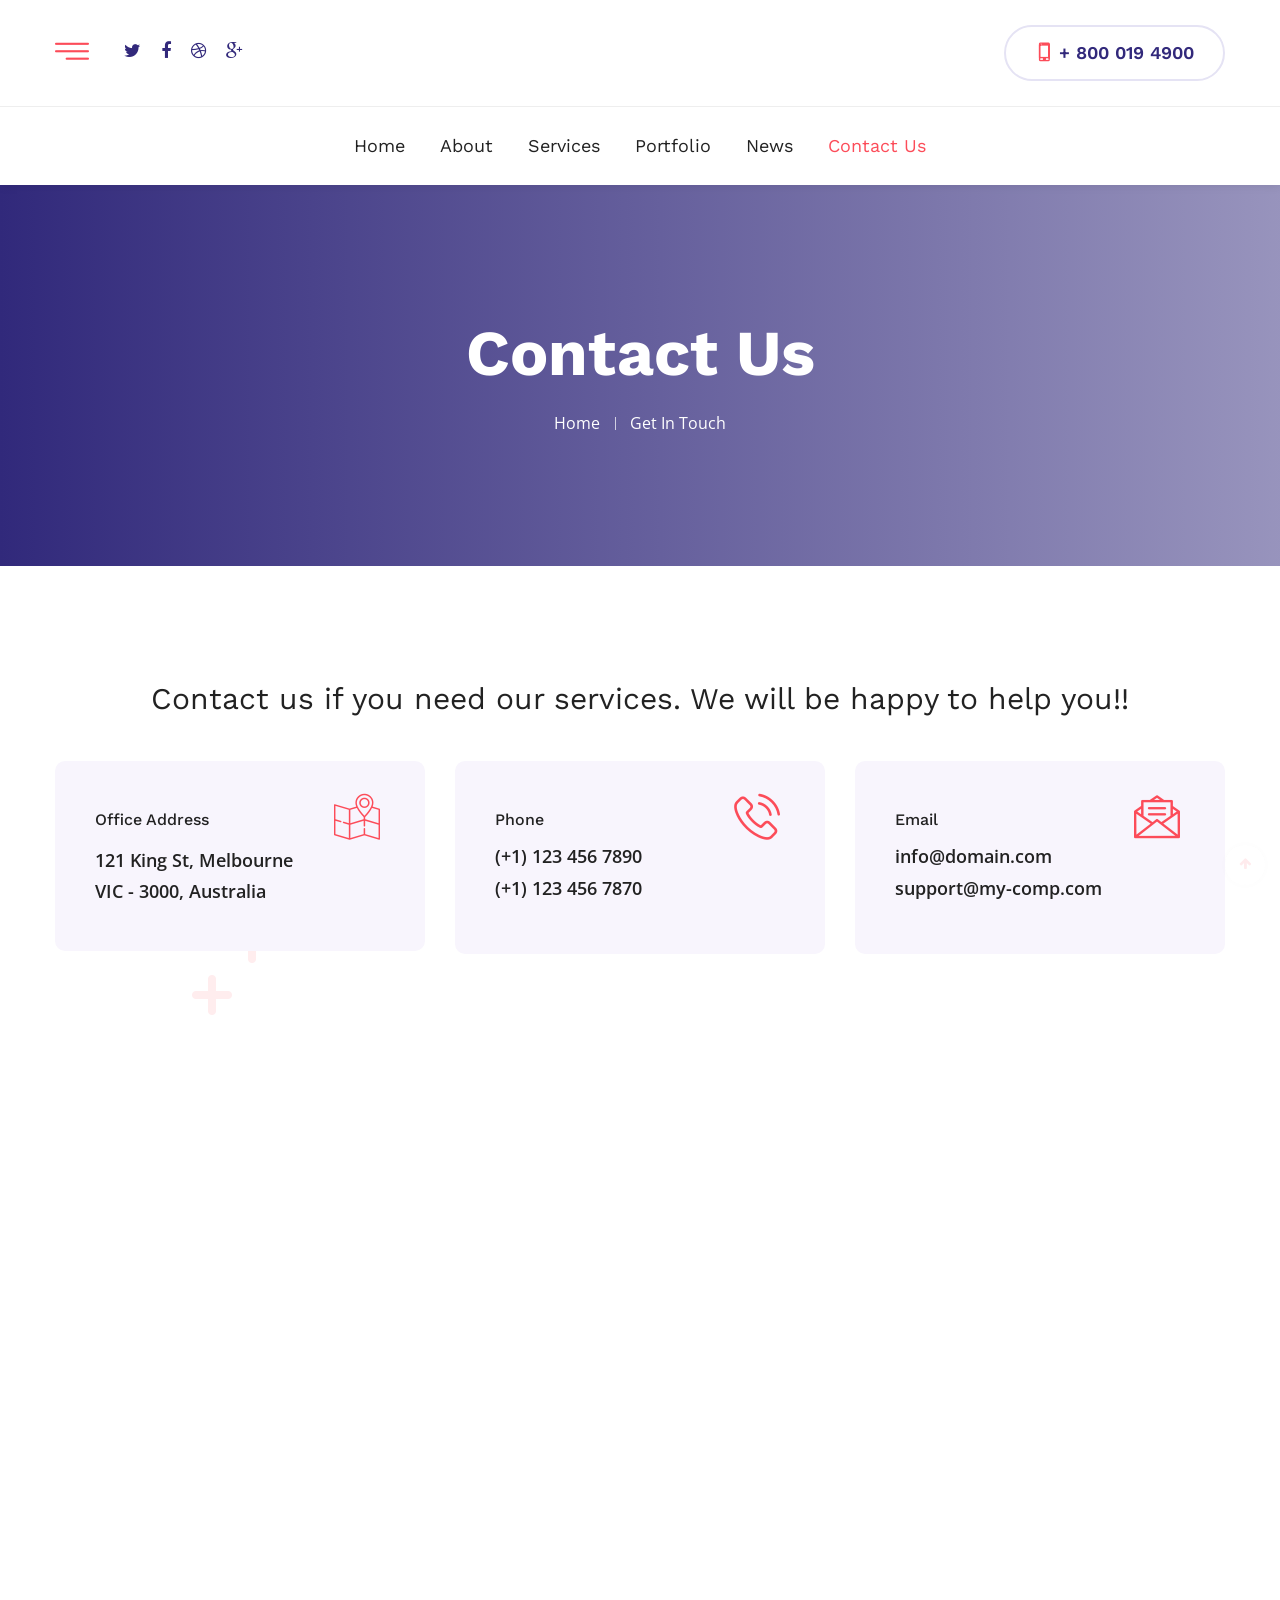
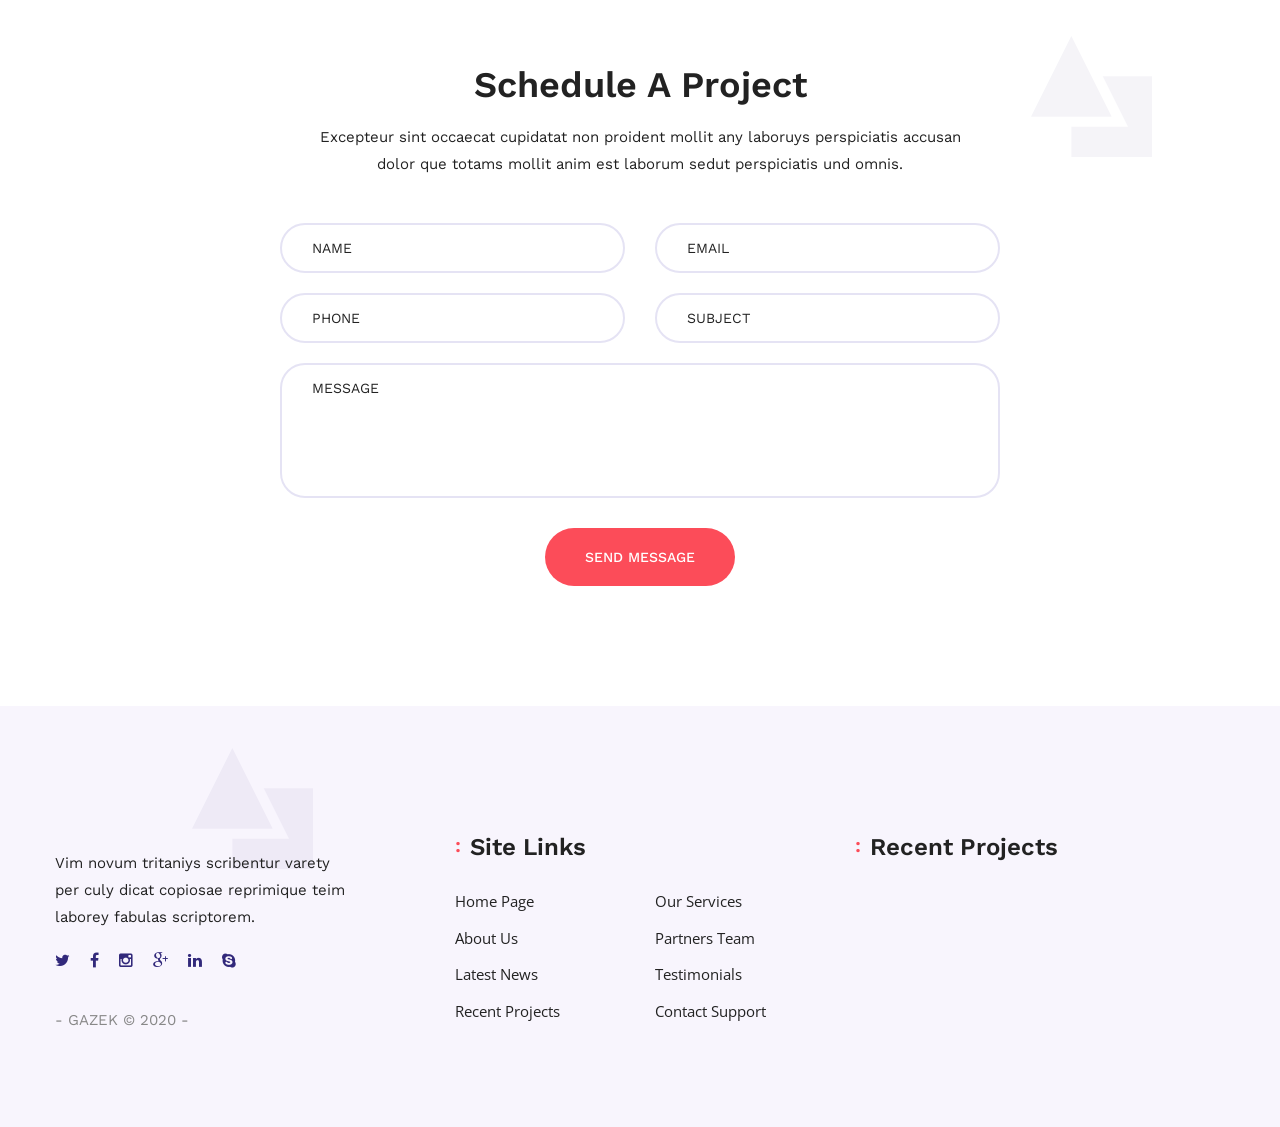
==== commit f24ef98e: "Update file archipelago" ====
--- a/contact.html
+++ b/contact.html
@@ -1,453 +1,478 @@
 <!DOCTYPE html>
-<html lang="en">
-    <head>
-        <meta charset="utf-8">
-        <meta http-equiv="X-UA-Compatible" content="IE=edge">
-        <meta name="viewport" content="width=device-width, initial-scale=1">
-        <meta name="description" content="69 studio is a responsive creative agency template">
-        <meta name="keywords" content="portfolio, corporate, business, parallax, creative, agency">
-        <meta name="author" content="trendytheme.net">
-
-        <title>Contact Us</title>
-
-        <!--  favicon -->
-        <link rel="shortcut icon" href="assets/images/ico/favicon.png">
-        <!--  apple-touch-icon -->
-        <link rel="apple-touch-icon-precomposed" sizes="144x144" href="assets/images/ico/apple-touch-icon-144-precomposed.png">
-        <link rel="apple-touch-icon-precomposed" sizes="114x114" href="assets/images/ico/apple-touch-icon-114-precomposed.png">
-        <link rel="apple-touch-icon-precomposed" sizes="72x72" href="assets/images/ico/apple-touch-icon-72-precomposed.png">
-        <link rel="apple-touch-icon-precomposed" href="assets/images/ico/apple-touch-icon-57-precomposed.png">
-
-
-        <link href='http://fonts.googleapis.com/css?family=Open+Sans:300italic,400italic,400,300,600,700,800' rel='stylesheet' type='text/css'>
-        <link href='http://fonts.googleapis.com/css?family=Roboto+Slab:400,700,300' rel='stylesheet' type='text/css'>
-        <!-- animate CSS -->
-        <link href="assets/css/animate.css" rel="stylesheet">
-        <!-- FontAwesome CSS -->
-        <link href="assets/fonts/font-awesome/css/font-awesome.min.css" rel="stylesheet">
-        <!-- Flat Icon CSS -->
-        <link href="assets/fonts/flaticon/flaticon.css" rel="stylesheet">
-        <!-- magnific-popup -->
-        <link href="assets/magnific-popup/magnific-popup.css" rel="stylesheet">
-        <!-- owl.carousel -->
-        <link href="assets/owl-carousel/owl.carousel.css" rel="stylesheet">
-        <link href="assets/owl-carousel/owl.theme.css" rel="stylesheet">
-        <!-- Bootstrap -->
-        <link href="assets/bootstrap/css/bootstrap.min.css" rel="stylesheet">
-        <!-- Style CSS -->
-        <link href="assets/css/style.css" rel="stylesheet">
-        <!-- Responsive CSS -->
-        <link href="assets/css/responsive.css" rel="stylesheet">
-
-        <!-- HTML5 shim and Respond.js for IE8 support of HTML5 elements and media queries -->
-        <!-- WARNING: Respond.js doesn't work if you view the page via file:// -->
-        <!--[if lt IE 9]>
-          <script src="https://oss.maxcdn.com/html5shiv/3.7.2/html5shiv.min.js"></script>
-          <script src="https://oss.maxcdn.com/respond/1.4.2/respond.min.js"></script>
-        <![endif]-->
-    </head>
-
-    <body id="page-top">
-
-        <!-- Navigation start -->
-        <nav class="navbar navbar-custom tt-default-nav" role="navigation">
-            <div class="container">
-          
-                <div class="search-box-wrap pull-right hidden-sm hidden-xs">
-                    <div class="search-icon"></div>
-                    <input id="search-box" placeholder="Search">
+<html>
+<head>
+<meta charset="utf-8">
+<title>Gazek HTML-5 Template | Contact Us</title>
+<!-- Stylesheets -->
+<link href="assets/css/bootstrap.css" rel="stylesheet">
+<link href="assets/css/style.css" rel="stylesheet">
+<link href="assets/css/responsive.css" rel="stylesheet">
+
+<!-- Color Switcher Mockup -->
+<link href="assets/css/color-switcher-design.css" rel="stylesheet">
+<!-- Color Themes -->
+<link id="theme-color-file" href="assets/color-themes/default-theme.css" rel="stylesheet">
+
+<link href="https://fonts.googleapis.com/css2?family=Open+Sans:wght@300;400;600;700;800&family=Work+Sans:wght@200;300;400;500;600;700;800;900&display=swap" rel="stylesheet">
+
+<link rel="shortcut icon" href="assets/images/favicon.png" type="image/x-icon">
+<link rel="icon" href="assets/images/favicon.png" type="image/x-icon">
+
+<!-- Responsive -->
+<meta http-equiv="X-UA-Compatible" content="IE=edge">
+<meta name="viewport" content="width=device-width, initial-scale=1.0, maximum-scale=1.0, user-scalable=0">
+
+<!--[if lt IE 9]><script src="https://cdnjs.cloudflare.com/ajax/libs/html5shiv/3.7.3/html5shiv.js"></script><![endif]-->
+<!--[if lt IE 9]><script src="js/respond.js"></script><![endif]-->
+</head>
+
+<body>
+
+<div class="page-wrapper">
+ 	
+    <!-- Preloader -->
+    <div class="preloader"></div>
+ 	
+ 	<!-- Main Header-->
+    <header class="main-header header-style-two">
+    	
+		<!--Header-Upper-->
+        <div class="header-upper">
+        	<div class="auto-container">
+            	<div class="inner-container clearfix">
+                	
+					<div class="left-box clearfix">
+						<!-- Nav Btn -->
+						<div class="menu-toggler nav-toggler hidden-bar-opener"><span class="icon flaticon-menu"></span></div>
+						<!--Social Links-->
+						<ul class="social-links clearfix">
+							<li><a href="#"><span class="fa fa-twitter"></span></a></li>
+							<li><a href="#"><span class="fa fa-facebook-f"></span></a></li>
+							<li><a href="#"><span class="fa fa-dribbble"></span></a></li>
+							<li><a href="#"><span class="fa fa-google-plus"></span></a></li>
+						</ul>
+					</div>
+					
+                	<div class="logo-box">
+                    	<div class="logo"><a href="index.html"><img src="https://via.placeholder.com/130x60" alt="" title=""></a></div>
+                    </div>
+                    
+					<!-- Main Menu End-->
+					<div class="outer-box clearfix">
+						<!-- Quote Btn -->
+						<div class="btn-box">
+							<a href="tel:+800-019-4900" class="contact-btn theme-btn"><span class="icon flaticon-smartphone"></span> + 800 019 4900</a>
+						</div>
+					</div>					
+					
                 </div>
-
-              <div class="navbar-header">
-                <button type="button" class="navbar-toggle" data-toggle="collapse" data-target="#custom-collapse">
-                  <span class="sr-only">Toggle navigation</span>
-                  <span class="icon-bar"></span>
-                  <span class="icon-bar"></span>
-                  <span class="icon-bar"></span>
-                </button>
-                <a class="navbar-brand" href="index.html"><img src="assets/images/logo.png" alt=""></a>
-              </div>
-          
-              <div class="collapse navbar-collapse" id="custom-collapse">
-          
-                <ul class="nav navbar-nav navbar-right">
-          
-                  <li class="dropdown">
-                    <a href="#" class="dropdown-toggle" data-toggle="dropdown">Home</a>
-                    <ul class="dropdown-menu">
-                      <li class="dropdown">
-                        <a href="#" class="dropdown-toggle" data-toggle="dropdown">Multi Page</a>
-                        <ul class="dropdown-menu">
-                          <li><a href="index.html">Default Homepage</a></li>
-                          <li><a href="mp-index-creative.html">Creative Homepage</a></li>
-                          <li><a href="mp-index-corporate.html">Corporate Homepage</a></li>
-                          <li><a href="mp-index-blog.html">Blog Homepage</a></li>
-                          <li><a href="mp-index-portfolio-1.html">Portfolio Home One</a></li>
-                          <li><a href="mp-index-portfolio-2.html">Portfolio Home Two</a></li>
-                        </ul>
-                      </li>
-                      <li class="dropdown">
-                        <a href="#" class="dropdown-toggle" data-toggle="dropdown">One Page</a>
-                        <ul class="dropdown-menu">
-                          <li><a href="op-index-default.html" target="_blank">Homepage Slider</a></li>
-                          <li><a href="op-index-parallax.html" target="_blank">Parallax Image BG</a></li>
-                          <li><a href="op-index-particle.html" target="_blank">Particle Image BG</a></li>
-                          <li><a href="op-index-text-rotator.html" target="_blank">Text rotator BG</a></li>
-                          <li><a href="op-index-static.html" target="_blank">Static Image BG</a></li>
-                          <li><a href="op-index-htmlvideo.html" target="_blank">HTML Video BG</a></li>
-                          <li><a href="op-index-youtube.html" target="_blank">Youtube Video BG</a></li>
-                        </ul>
-                      </li>
-                    </ul>
-                  </li>
-          
-                  <li class="dropdown">
-                    <a href="#" class="dropdown-toggle" data-toggle="dropdown">Pages</a>
-                    <ul class="dropdown-menu">
-          
-                      <li class="dropdown">
-                        <a href="#" class="dropdown-toggle" data-toggle="dropdown">About</a>
-                        <ul class="dropdown-menu">
-                          <li><a href="about-us.html">About Us</a></li>
-                          <li><a href="about-us-two.html">About Us Two</a></li>
-                        </ul>
-                      </li>
-
-                      <li><a href="services.html">Services</a></li>
-                      <li class="dropdown">
-                        <a href="#" class="dropdown-toggle" data-toggle="dropdown">Case Study Pages</a>
-                        <ul class="dropdown-menu">
-                          <li><a href="case-study-one.html">Case Study One</a></li>
-                          <li><a href="case-study-two.html">Case Study Two</a></li>
-                        </ul>
-                      </li>
-                      <li class="dropdown">
-                        <a href="#" class="dropdown-toggle" data-toggle="dropdown">404 Pages</a>
-                        <ul class="dropdown-menu">
-                          <li><a href="404.html">404 Page</a></li>
-                          <li><a href="404-alt.html">404 Page Alt</a></li>
-                        </ul>
-                      </li>
-
-                      <li><a href="contact.html">Contact</a></li>
-                      <li><a href="typography.html">Typography</a></li>
-          
-                    </ul>
-                  </li>
-          
-                  <li class="dropdown">
-                    <a href="#" class="dropdown-toggle" data-toggle="dropdown">Features</a>
-                    <ul class="dropdown-menu">
-          
-                      <li class="dropdown">
-                        <a href="#" class="dropdown-toggle" data-toggle="dropdown">Sliders</a>
-                        <ul class="dropdown-menu">
-                          
-                          <li><a href="slider-bs-boxed.html">Bootstrap Boxed</a></li>
-                          <li><a href="slider-flex-thumb.html">Flex Thumbnail</a></li>
-                        </ul>
-                      </li>
-          
-                      <li class="dropdown">
-                        <a href="#" class="dropdown-toggle" data-toggle="dropdown">Hero Units</a>
-                        <ul class="dropdown-menu">
-                          <li><a href="slider-parallax-bg.html">Parallax BG</a></li>
-                          <li><a href="slider-static-bg.html">Static BG</a></li>
-                          <li><a href="slider-particle-bg.html">Particle BG</a></li>
-                          <li><a href="slider-html5-video.html">HTML Video</a></li>
-                          <li><a href="slider-youtube-bg.html">Youtube Video</a></li>
-                        </ul>
-                      </li>
-          
-                      <li class="dropdown">
-                        <a href="#" class="dropdown-toggle" data-toggle="dropdown">Menu Style</a>
-                        <ul class="dropdown-menu">
-                          <li><a href="menu-default.html">Default Menu</a></li>
-                          <li><a href="menu-transparent.html">Transparent Menu</a></li>
-                          <li><a href="menu-fullscreen.html">Fullscreen Menu</a></li>
-                        </ul>
-                      </li>
-                      <li><a href="shortcode-testimonial.html">Testimonial Styles</a></li>
-                      <li><a href="shortcode-video-and-audio.html">Embeded Videos</a></li>
-          
-                    </ul>
-                  </li>
-
-
-                  <li class="dropdown">
-                    <a href="#" class="dropdown-toggle" data-toggle="dropdown">Portfolio</a>
-                    <ul class="dropdown-menu" role="menu">
-          
-                      <li class="dropdown">
-                        <a href="#" class="dropdown-toggle" data-toggle="dropdown">Boxed</a>
-                        <ul class="dropdown-menu">
-                          <li><a href="portfolio-two-boxed.html">2 Columns</a></li>
-                          <li><a href="portfolio-three-boxed.html">3 Columns</a></li>
-                          <li><a href="portfolio-four-boxed.html">4 Columns</a></li>
-                          <li><a href="portfolio-five-boxed.html">5 Columns</a></li>
-                        </ul>
-                      </li>
-          
-                      <li class="dropdown">
-                        <a href="#" class="dropdown-toggle" data-toggle="dropdown">Boxed - Gutter</a>
-                        <ul class="dropdown-menu">
-                          <li><a href="portfolio-two-boxed-gutter.html">2 Columns</a></li>
-                          <li><a href="portfolio-three-boxed-gutter.html">3 Columns</a></li>
-                          <li><a href="portfolio-four-boxed-gutter.html">4 Columns</a></li>
-                          <li><a href="portfolio-five-boxed-gutter.html">5 Columns</a></li>
-                        </ul>
-                      </li>
-
-                      <li class="dropdown">
-                        <a href="#" class="dropdown-toggle" data-toggle="dropdown">Wide</a>
-                        <ul class="dropdown-menu">
-                          <li><a href="portfolio-two-fullwidth.html">2 Columns</a></li>
-                          <li><a href="portfolio-three-fullwidth.html">3 Columns</a></li>
-                          <li><a href="portfolio-four-fullwidth.html">4 Columns</a></li>
-                          <li><a href="portfolio-five-fullwidth.html">5 Columns</a></li>
-                        </ul>
-                      </li>
-          
-                      <li class="dropdown">
-                        <a href="#" class="dropdown-toggle" data-toggle="dropdown">Wide - Gutter</a>
-                        <ul class="dropdown-menu">
-                          <li><a href="portfolio-two-fullwidth-gutter.html">2 Columns</a></li>
-                          <li><a href="portfolio-three-fullwidth-gutter.html">3 Columns</a></li>
-                          <li><a href="portfolio-four-fullwidth-gutter.html">4 Columns</a></li>
-                          <li><a href="portfolio-five-fullwidth-gutter.html">5 Columns</a></li>
-                        </ul>
-                      </li>
-
-                      <li class="dropdown">
-                        <a href="#" class="dropdown-toggle" data-toggle="dropdown">Portfolio Tiles</a>
-                        <ul class="dropdown-menu">
-                          <li><a href="portfolio-tiles-two-column.html">2 Columns</a></li>
-                          <li><a href="portfolio-tiles-three-column.html">3 Columns</a></li>
-                          <li><a href="portfolio-tiles-four-column.html">4 Columns</a></li>
-                        </ul>
-                      </li>
-
-          
-                      <li class="dropdown">
-                        <a href="#" class="dropdown-toggle" data-toggle="dropdown">Portfolio Details</a>
-                        <ul class="dropdown-menu">
-                          <li><a href="portfolio-single.html">Details 1</a></li>
-                          <li><a href="portfolio-single-alt.html">Details 2</a></li>
-                          <li><a href="portfolio-single-gallery.html">Details Gallery</a></li>
-                        </ul>
-                      </li>
-          
-                      <li class="dropdown">
-                        <a href="#" class="dropdown-toggle" data-toggle="dropdown">Case Study Pages</a>
-                        <ul class="dropdown-menu">
-                          <li><a href="case-study-one.html">Case Study One</a></li>
-                          <li><a href="case-study-two.html">Case Study Two</a></li>
-                        </ul>
-                      </li>
-          
-                    </ul>
-                  </li>
-          
-                  <li class="dropdown">
-                    <a href="#" class="dropdown-toggle" data-toggle="dropdown">Blog</a>
-                    <ul class="dropdown-menu" role="menu">
-          
-                      <li class="dropdown">
-                        <a href="#" class="dropdown-toggle" data-toggle="dropdown">Classic</a>
-                        <ul class="dropdown-menu">
-                          <li><a href="blog-standard.html">Sidebar Left</a></li>
-                          <li><a href="blog-standard-left-sidebar.html">Sidebar Right</a></li>
-                        </ul>
-                      </li>
-          
-                      <li class="dropdown">
-                        <a href="#" class="dropdown-toggle" data-toggle="dropdown">Grid</a>
-                        <ul class="dropdown-menu">
-                          <li><a href="blog-grid-style.html">Grid 3 Column</a></li>
-                          <li><a href="blog-grid-left-sidebar.html">Grid Left Sidebar</a></li>
-                          <li><a href="blog-grid-right-sidebar.html">Grid Right Sidebar</a></li>
-                        </ul>
-                      </li>
-          
-                      <li class="dropdown">
-                        <a href="#" class="dropdown-toggle" data-toggle="dropdown">Masonry</a>
-                        <ul class="dropdown-menu">
-                          <li><a href="blog-masonry-four.html">Masonry 4</a></li>
-                          <li><a href="blog-masonry-four-fullwidth.html">Masonry 4 FullWidth</a></li>
-                          <li><a href="blog-masonry-three.html">Masonry 3</a></li>
-                          <li><a href="blog-masonry-three-fullwidth.html">Masonry 3 FullWidth</a></li>
-                          <li><a href="blog-masonry-two.html">Masonry 2</a></li>
-                        </ul>
-                      </li>
-          
-                      <li class="dropdown">
-                        <a href="#" class="dropdown-toggle" data-toggle="dropdown">Blog Details</a>
-                        <ul class="dropdown-menu">
-                          <li><a href="blog-single-article.html">Single Article</a></li>
-                          <li><a href="blog-single-left-sidebar.html">Single Left Sidebar</a></li>
-                        </ul>
-                      </li>
-          
-                    </ul>
-                  </li>
-          
-                  <li class="dropdown">
-                    <a href="#" class="dropdown-toggle" data-toggle="dropdown">Shortcodes</a>
-                    <ul class="dropdown-menu" role="menu">
-                      <li><a href="shortcode-accordion.html"><i class="fa fa-server"></i>&nbsp; Accordion</a></li>
-                      <li><a href="shortcode-alert.html"><i class="fa fa-info-circle"></i>&nbsp; Alerts</a></li>
-                      <li><a href="shortcode-calltoaction.html"><i class="fa fa-phone-square"></i>&nbsp; Call To Action</a></li>
-                      <li><a href="shortcode-client.html"><i class="fa fa-user"></i>&nbsp; Clients Styles</a></li>
-                      <li><a href="shortcode-featured-box.html"><i class="fa fa-list-alt"></i>&nbsp; Featured Box</a></li>
-                      <li><a href="shortcode-fun-facts.html"><i class="fa fa-clock-o"></i>&nbsp; Fun Facts</a></li>
-                      <li><a href="shortcode-hero-block.html"><i class="fa fa-desktop"></i>&nbsp; Wide Sections</a></li>
-                      <li><a href="shortcode-portfolio.html"><i class="fa fa-picture-o"></i>&nbsp; Hover Styles</a></li>
-                      <li><a href="shortcode-progressbar.html"><i class="fa fa-tasks"></i>&nbsp; Progressbar</a></li>
-                      <li><a href="shortcode-tab.html"><i class="fa fa-rocket"></i>&nbsp; Tab</a></li>
-                      <li><a href="shortcode-table.html"><i class="fa fa-table"></i>&nbsp; Table</a></li>
-                      <li><a href="shortcode-testimonial.html"><i class="fa fa-quote-right"></i>&nbsp; Testimonial</a></li>
-                    </ul>
-                  </li>
-
-                  <li class="active"><a href="contact.html">Contact</a></li>
-                </ul>
-              </div>
-            </div><!-- /.container -->
-        </nav>
-        <!-- Navigation end -->
-
-        <!-- map-section -->
-        <section class="map-section">
-            <iframe src="https://www.google.com/maps/embed?pb=!1m18!1m12!1m3!1d3651.6190356031907!2d90.43443631441595!3d23.76096098458425!2m3!1f0!2f0!3f0!3m2!1i1024!2i768!4f13.1!3m3!1m2!1s0x3755b8098da100f3%3A0x353f8ffa29807e1a!2sTrendy%20Theme!5e0!3m2!1sen!2sbd!4v1569486248334!5m2!1sen!2sbd" width="100%" height="250" frameborder="0" style="border:0;" allowfullscreen=""></iframe>
-        </section><!-- /.map-section -->
-
-
-        <!-- Contact Section -->
-        <section class="contact-section section-padding">
-            <div class="container">
-                <div class="text-center">
-                    <h2 class="section-title">Get in touch</h2>
-                    <p class="sub-title">Nemo enim ipsam voluptatem quia voluptas sit aspernatur aut odit aut fugit, sed quia consequuntur <br>magni dolores eos qui ratione voluptatem sequi nesciunt.</p>
-                </div><!-- /.col-xs-12 -->
-
-
-                <div class="row mt-80">
-                    <div class="col-md-7">
-                        <form name="contact-form" id="contactForm" action="sendemail.php" method="POST">
-
-                            <div class="form-group">
-                              <label class="sr-only" for="name">Name</label>
-                              <input type="text" name="name" class="form-control" id="name" placeholder="Your Name">
-                            </div>
-
-                            <div class="form-group">
-                              <label class="sr-only" for="email">Email</label>
-                              <input type="email" name="email" class="form-control" id="email" placeholder="Your Email">
-                            </div>
-
-                            <div class="form-group">
-                              <label class="sr-only" for="subject">Project</label>
-                              <input type="text" name="subject" class="form-control" id="subject" placeholder="Your Project">
-                            </div>
-
-                            <div class="form-group">
-                              <label class="sr-only" for="message">Message</label>
-                              <textarea name="message" class="form-control" id="message" rows="7" placeholder="Your Message"></textarea>
-                            </div>
-
-                            <button type="submit" name="submit" class="btn btn-primary btn-lg">Submit</button>
-                        </form>
-                    </div><!-- /.col-md-12 -->
-
-                    <div class="col-md-4 col-md-offset-1 contact-info">
-                        <h3>Contact Info</h3>
-                        <address>
-                          1355 Market Street, Suite 900<br>
-                          San Francisco, CA 94103<br>
-                          <abbr title="Phone">P:</abbr> (123) 456-7890<br>
-                          <a href="mailto:#">first.last@example.com</a>
-                        </address>
-
-                        <h3>Office Location</h3>
-                        <address>
-                          1355 Market Street, Suite 900<br>
-                          San Francisco, CA 94103<br>
-                          <abbr title="Phone">P:</abbr> (123) 456-7890
-                        </address>
-
-                        <h3>business hours</h3>
-                        <p>
-                            <span>Mon - Fri: 9am to 6pm</span>
-                            <br>
-                            <span>Sat : 9am to 1pm</span>
-                        </p>
-                    </div>
-
-                </div><!-- /.row -->
-
-            </div><!-- /.container -->
-        </section><!-- /.contact-section -->
-
-
-
-        <footer class="footer-section text-center">
-            <div class="container">
-                <a class="page-scroll backToTop" href="#page-top"><i class="fa fa-angle-up"></i></a>
-
-                <div class="row">
-                    <div class="col-xs-12">
-                        <div class="footer-logo">
-                            <img src="assets/images/footer-logo.png" alt="">
-                            <p>This theme is proudly designed and developed by <span>TrendyTheme</span></p>
-                        </div>
-
-                        <div class="social-icon clearfix">
-                            <ul class="list-inline">
-                                <li><a href="#"><i class="fa fa-facebook"></i></a></li>
-                                <li><a href="#"><i class="fa fa-twitter"></i></a></li>
-                                <li><a href="#"><i class="fa fa-google-plus"></i></a></li>
-                                <li><a href="#"><i class="fa fa-linkedin"></i></a></li>
-                                <li><a href="#"><i class="fa fa-youtube"></i></a></li>
-                                <li><a href="#"><i class="fa fa-instagram"></i></a></li>
-                                <li><a href="#"><i class="fa fa-behance"></i></a></li>
-                                <li><a href="#"><i class="fa fa-dribbble"></i></a></li>
-                            </ul>
-                        </div>
-
-                        <div class="copyright">
-                            <p>&copy; Copright 2019 Trendy Theme - All Rights Reserved</p>
-                        </div>
-                    </div>
+				
+            </div>
+        </div>
+        <!--End Header Upper-->
+        
+		<div class="header-lower">
+			<div class="auto-container clearfix">
+				
+				<div class="nav-outer clearfix">
+					<!--Mobile Navigation Toggler-->
+					<div class="mobile-nav-toggler"><span class="icon flaticon-menu"></span></div>
+					<!-- Main Menu -->
+					<nav class="main-menu navbar-expand-md">
+						<div class="navbar-header">
+							<!-- Toggle Button -->    	
+							<button class="navbar-toggler" type="button" data-toggle="collapse" data-target="#navbarSupportedContent" aria-controls="navbarSupportedContent" aria-expanded="false" aria-label="Toggle navigation">
+								<span class="icon-bar"></span>
+								<span class="icon-bar"></span>
+								<span class="icon-bar"></span>
+							</button>
+						</div>
+						
+						<div class="navbar-collapse collapse clearfix" id="navbarSupportedContent">
+							<ul class="navigation clearfix">
+								<li class="dropdown"><a href="#">Home</a>
+									<ul>
+										<li><a href="index.html">Home Page 01</a></li>
+										<li><a href="index-2.html">Home Page 02</a></li>
+										<li><a href="index-3.html">Home Page 03</a></li>
+										<li class="dropdown"><a href="#">Header Styles</a>
+											<ul>
+												<li><a href="index.html">Header Style 01</a></li>
+												<li><a href="index-2.html">Header Style 02</a></li>
+												<li><a href="index-3.html">Header Style 03</a></li>
+											</ul>
+										</li>
+									</ul>
+								</li>
+								<li><a href="#">About</a></li>
+								<li><a href="#">Services</a></li>
+								<li><a href="#">Portfolio</a></li>
+								<li class="dropdown"><a href="#">News</a>
+									<ul>
+										<li><a href="blog.html">Our Blog</a></li>
+										<li><a href="blog-classic.html">Blog Classic</a></li>
+										<li><a href="blog-single.html">Blog Single</a></li>
+									</ul>
+								</li>
+								<li class="current"><a href="contact.html">Contact us</a></li>
+							</ul>
+						</div>
+					</nav>
+					
+				</div>
+				
+			</div>
+		</div>
+		
+		<!-- Sticky Header  -->
+        <div class="sticky-header">
+            <div class="auto-container clearfix">
+                <!--Logo-->
+                <div class="logo pull-left">
+                    <a href="index.html" title=""><img src="https://via.placeholder.com/130x60" alt="" title=""></a>
+                </div>
+                <!--Right Col-->
+                <div class="pull-right">
+                    <!-- Main Menu -->
+                    <nav class="main-menu">
+                        <!--Keep This Empty / Menu will come through Javascript-->
+                    </nav>
+					<!-- Main Menu End-->
+					
                 </div>
             </div>
-        </footer>
-
-
-        <!-- Preloader -->
-        <div id="preloader">
-            <div id="status">
-                <div class="status-mes"></div>
+        </div><!-- End Sticky Menu -->
+    
+		<!-- Mobile Menu  -->
+        <div class="mobile-menu">
+            <div class="menu-backdrop"></div>
+            <div class="close-btn"><span class="icon flaticon-multiply"></span></div>
+            
+            <nav class="menu-box">
+                <div class="nav-logo"><a href="index.html"><img src="https://via.placeholder.com/130x60" alt="" title=""></a></div>
+                <div class="menu-outer"><!--Here Menu Will Come Automatically Via Javascript / Same Menu as in Header--></div>
+            </nav>
+        </div><!-- End Mobile Menu -->
+	
+    </header>
+    <!-- End Main Header -->
+	
+	<!-- Hidden Navigation Bar -->
+    <section class="hidden-bar left-align">
+		<div class="color-layer"></div>
+        <div class="hidden-bar-closer">
+            <button><span class="flaticon-multiply"></span></button>
+        </div>
+        <div class="logo">
+        	<a href="index.html"><img src="https://via.placeholder.com/130x60" alt="" /></a>
+        </div>
+        <!-- Hidden Bar Wrapper -->
+        <div class="hidden-bar-wrapper">
+            <!-- .Side-menu -->
+            <div class="side-menu">
+            	<ul class="navigation clearfix">
+					<li class="dropdown"><a href="#">Home</a>
+						<ul>
+							<li><a href="index.html">Home Page 01</a></li>
+							<li><a href="index-2.html">Home Page 02</a></li>
+							<li><a href="index-3.html">Home Page 03</a></li>
+							<li class="dropdown"><a href="#">Header Styles</a>
+								<ul>
+									<li><a href="index.html">Header Style 01</a></li>
+									<li><a href="index-2.html">Header Style 02</a></li>
+									<li><a href="index-3.html">Header Style 03</a></li>
+								</ul>
+							</li>
+						</ul>
+					</li>
+					<li><a href="#">About</a></li>
+					<li><a href="#">Services</a></li>
+					<li><a href="#">Portfolio</a></li>
+					<li class="dropdown"><a href="#">News</a>
+						<ul>
+							<li><a href="blog.html">Our Blog</a></li>
+							<li><a href="blog-classic.html">Blog Classic</a></li>
+							<li><a href="blog-single.html">Blog Single</a></li>
+						</ul>
+					</li>
+					<li class="current"><a href="contact.html">Contact us</a></li>
+				</ul>
             </div>
-        </div>
-        
-
-
-        <!-- jQuery -->
-        <script src="assets/js/jquery-2.1.3.min.js"></script>
-        <script src="assets/bootstrap/js/bootstrap.min.js"></script>
-        <script src="assets/js/jquery.easing.min.js"></script>
-        <script src="assets/js/jquery.sticky.min.js"></script>
-        <script src="assets/js/smoothscroll.min.js"></script>
-        <script src="assets/js/jquery.stellar.min.js"></script>
-        <script src="assets/js/jquery.inview.min.js"></script>
-        <script src="assets/js/wow.min.js"></script>
-        <script src="assets/js/jquery.countTo.min.js"></script>
-        <script src="assets/js/jquery.shuffle.min.js"></script>
-        <script src="assets/js/masonry.pkgd.min.js"></script>
-        <script src="assets/js/jquery.BlackAndWhite.min.js"></script>
-        <script src="assets/owl-carousel/owl.carousel.min.js"></script>
-        <script src="assets/flexSlider/jquery.flexslider-min.js"></script>
-        <script src="assets/magnific-popup/jquery.magnific-popup.min.js"></script>
-        <script src="assets/js/scripts.js"></script>
-    </body>
+            <!-- /.Side-menu -->
+			
+            <!--Social Links-->
+            <ul class="social-links clearfix">
+                <li><a href="#"><span class="fa fa-facebook-f"></span></a></li>
+                <li><a href="#"><span class="fa fa-twitter"></span></a></li>
+                <li><a href="#"><span class="fa fa-google-plus"></span></a></li>
+                <li><a href="#"><span class="fa fa-linkedin"></span></a></li>
+                <li><a href="#"><span class="fa fa-pinterest"></span></a></li>
+                <li><a href="#"><span class="fa fa-instagram"></span></a></li>
+            </ul>
+        </div>
+     	
+        <!--Copyright Text-->
+        <div class="copyright-text">Copyright &copy; 2020 Gazek</div>
+    </section>
+	
+	<!--Page Title-->
+    <section class="page-title" style="background-image:url(https://via.placeholder.com/1920x1164)">
+    	<div class="auto-container">
+			<h1>Contact Us</h1>
+			<ul class="page-breadcrumb">
+				<li><a href="index.html">home</a></li>
+				<li>Get In Touch</li>
+			</ul>
+        </div>
+    </section>
+    <!--End Page Title-->
+	
+	<!-- Contact Info Section -->
+    <section class="contact-info-section">
+		<div class="plus-icons" style="background-image:url(assets/images/icons/icon-3.png)"></div>
+		<div class="auto-container">
+			<div class="text">Contact us if you need our services. We will be happy to help you!!</div>
+            <div class="row clearfix">
+				
+				<!-- Info Column -->
+				<div class="info-column col-lg-4 col-md-6 col-sm-12">
+					<div class="inner-column">
+						<div class="icon flaticon-map"></div>
+						<div class="title">Office Address</div>
+						<div class="info-text">121 King St, Melbourne <br> VIC - 3000, Australia</div>
+					</div>
+				</div>
+				<!-- End Info Column -->
+				
+				<!-- Info Column -->
+				<div class="info-column col-lg-4 col-md-6 col-sm-12">
+					<div class="inner-column">
+						<div class="icon flaticon-phone-call"></div>
+						<div class="title">Phone</div>
+						<ul>
+							<li><a href="#">(+1) 123 456 7890</a></li>
+							<li><a href="#">(+1) 123 456 7870</a></li>
+						</ul>
+					</div>
+				</div>
+				<!-- End Info Column -->
+				
+				<!-- Info Column -->
+				<div class="info-column col-lg-4 col-md-6 col-sm-12">
+					<div class="inner-column">
+						<div class="icon flaticon-message"></div>
+						<div class="title">Email</div>
+						<ul>
+							<li><a href="#">info@domain.com</a></li>
+							<li><a href="#">support@my-comp.com</a></li>
+						</ul>
+					</div>
+				</div>
+				<!-- End Info Column -->
+				
+			</div>
+		</div>
+	</section>
+	<!-- End Contact Info Section -->
+	
+	<!-- Map Section -->
+	<section class="map-section">
+		<!-- Map Boxed -->
+		<div class="map-boxed">
+			<!--Map Outer-->
+			<div class="map-outer">
+				<iframe src="https://www.google.com/maps/embed?pb=!1m18!1m12!1m3!1d805184.6331292129!2d144.49266890254142!3d-37.97123689954809!2m3!1f0!2f0!3f0!3m2!1i1024!2i768!4f13.1!3m3!1m2!1s0x6ad646b5d2ba4df7%3A0x4045675218ccd90!2sMelbourne%20VIC%2C%20Australia!5e0!3m2!1sen!2s!4v1574408946759!5m2!1sen!2s" allowfullscreen=""></iframe>
+			</div>
+		</div>
+	</section>
+	<!-- End Map Section -->
+	
+	<!-- Contact Form Section -->
+    <section class="contact-form-section">
+		<div class="pattern-icons" style="background-image:url(assets/images/icons/icon-4.png)"></div>
+		<div class="inner-container">
+			<div class="auto-container">
+				<div class="title-box centered">
+					<h4>Schedule A Project</h4>
+					<div class="text">Excepteur sint occaecat cupidatat non proident mollit any laboruys perspiciatis accusan <br> dolor que totams mollit anim est laborum sedut perspiciatis und omnis.</div>
+				</div>
+				
+				<!-- Contact Form -->
+				<div class="contact-form">
+					<form method="post" action="sendemail.php" id="contact-form">
+						<div class="row clearfix">
+							<div class="form-group col-lg-6 col-md-6 col-sm-12">
+								<input type="text" name="username" placeholder="Name" required>
+							</div>
+							
+							<div class="form-group col-lg-6 col-md-6 col-sm-12">
+								<input type="email" name="email" placeholder="Email" required>
+							</div>
+							
+							<div class="form-group col-lg-6 col-md-6 col-sm-12">
+								<input type="text" name="phone" placeholder="Phone" required>
+							</div>
+							
+							<div class="form-group col-lg-6 col-md-6 col-sm-12">
+								<input type="text" name="subject" placeholder="Subject" required>
+							</div>
+							
+							<div class="form-group col-lg-12 col-md-12 col-sm-12">
+								<textarea name="message" placeholder="message"></textarea>
+							</div>
+						
+							<div class="form-group text-center col-lg-12 col-md-12 col-sm-12">
+								<button class="theme-btn btn-style-one" type="submit" name="submit-form"><span class="txt">send message</span></button>
+							</div>
+						</div>
+					</form>
+				</div>
+				
+			</div>
+		</div>
+	</section>
+	<!-- End Contact Form Section -->
+	
+	<!-- Main Footer -->
+    <footer class="main-footer style-two">
+		<div class="patern-icon" style="background-image: url(assets/images/icons/icon-4.png)"></div>
+    	<div class="auto-container">
+        	<!--Widgets Section-->
+            <div class="widgets-section">
+            	<div class="row clearfix">
+					
+					<!-- Footer Column -->
+					<div class="footer-column col-lg-4 col-md-6 col-sm-12">
+						<div class="footer-widget logo-widget">
+							<div class="logo">
+								<a href="index.html"><img src="https://via.placeholder.com/130x60" alt="" /></a>
+							</div>
+							<div class="text">Vim novum tritaniys scribentur varety per culy dicat copiosae reprimique teim laborey fabulas scriptorem.</div>
+							<!--Social Links-->
+							<ul class="social-links clearfix">
+								<li><a href="#"><span class="fa fa-twitter"></span></a></li>
+								<li><a href="#"><span class="fa fa-facebook-f"></span></a></li>
+								<li><a href="#"><span class="fa fa-instagram"></span></a></li>
+								<li><a href="#"><span class="fa fa-google-plus"></span></a></li>
+								<li><a href="#"><span class="fa fa-linkedin"></span></a></li>
+								<li><a href="#"><span class="fa fa-skype"></span></a></li>
+							</ul>
+							<div class="copyright">- GAZEK © 2020 -</div>
+						</div>
+					</div>
+					
+					<!-- Footer Column -->
+					<div class="footer-column col-lg-4 col-md-6 col-sm-12">
+						<div class="footer-widget links-widget">
+							<div class="footer-title">
+								<h4>Site Links</h4>
+							</div>
+							<div class="row clearfix">
+								<div class="column col-lg-6 col-md-6 col-xs-12">
+									<ul>
+										<li><a href="#">Home Page</a></li>
+										<li><a href="#">About Us</a></li>
+										<li><a href="#">Latest News</a></li>
+										<li><a href="#">Recent Projects</a></li>
+									</ul>
+								</div>
+								<div class="column col-lg-6 col-md-6 col-xs-12">
+									<ul>
+										<li><a href="#">Our Services</a></li>
+										<li><a href="#">Partners Team</a></li>
+										<li><a href="#">Testimonials</a></li>
+										<li><a href="#">Contact Support</a></li>
+									</ul>
+								</div>
+							</div>
+						</div>
+					</div>
+					
+					<!--Footer Column-->
+					<div class="footer-column col-lg-4 col-md-6 col-sm-12">
+						<div class="footer-widget gallery-widget">
+							<div class="footer-title">
+								<h4>Recent Projects</h4>
+							</div>
+							<div class="widget-content">
+								<div class="images-outer clearfix">
+									<!--Image Box-->
+									<figure class="image-box"><a href="https://via.placeholder.com/570x400" class="lightbox-image" data-fancybox="footer-gallery" title="Image Title Here" data-fancybox-group="footer-gallery"><img src="https://via.placeholder.com/80x80" alt=""></a></figure>
+									<!--Image Box-->
+									<figure class="image-box"><a href="https://via.placeholder.com/570x400" class="lightbox-image" data-fancybox="footer-gallery" title="Image Title Here" data-fancybox-group="footer-gallery"><img src="https://via.placeholder.com/80x80" alt=""></a></figure>
+									<!--Image Box-->
+									<figure class="image-box"><a href="https://via.placeholder.com/570x400" class="lightbox-image" data-fancybox="footer-gallery" title="Image Title Here" data-fancybox-group="footer-gallery"><img src="https://via.placeholder.com/80x80" alt=""></a></figure>
+									<!--Image Box-->
+									<figure class="image-box"><a href="https://via.placeholder.com/570x400" class="lightbox-image" data-fancybox="footer-gallery" title="Image Title Here" data-fancybox-group="footer-gallery"><img src="https://via.placeholder.com/80x80" alt=""></a></figure>
+									<!--Image Box-->
+									<figure class="image-box"><a href="https://via.placeholder.com/570x400" class="lightbox-image" data-fancybox="footer-gallery" title="Image Title Here" data-fancybox-group="footer-gallery"><img src="https://via.placeholder.com/80x80" alt=""></a></figure>
+									<!--Image Box-->
+									<figure class="image-box"><a href="https://via.placeholder.com/570x400" class="lightbox-image" data-fancybox="footer-gallery" title="Image Title Here" data-fancybox-group="footer-gallery"><img src="https://via.placeholder.com/80x80" alt=""></a></figure>
+									<!--Image Box-->
+									<figure class="image-box"><a href="https://via.placeholder.com/570x400" class="lightbox-image" data-fancybox="footer-gallery" title="Image Title Here" data-fancybox-group="footer-gallery"><img src="https://via.placeholder.com/80x80" alt=""></a></figure>
+									<!--Image Box-->
+									<figure class="image-box"><a href="https://via.placeholder.com/570x400" class="lightbox-image" data-fancybox="footer-gallery" title="Image Title Here" data-fancybox-group="footer-gallery"><img src="https://via.placeholder.com/80x80" alt=""></a></figure>
+								</div>
+							</div>
+						</div>
+					</div>
+					
+					
+				</div>
+			</div>
+		</div>
+	</footer>
+	
+</div>
+<!--End pagewrapper-->
+
+<!--Scroll to top-->
+<div class="scroll-to-top scroll-to-target" data-target="html"><span class="fa fa-arrow-up"></span></div>
+
+<!-- Color Palate / Color Switcher -->
+<div class="color-palate">
+    <div class="color-trigger">
+        <i class="fa fa-gear"></i>
+    </div>
+    <div class="color-palate-head">
+        <h6>Choose Your Color</h6>
+    </div>
+    <div class="various-color clearfix">
+        <div class="colors-list">
+            <span class="palate default-color active" data-theme-file="assets/color-themes/default-theme.css"></span>
+            <span class="palate green-color" data-theme-file="assets/color-themes/green-theme.css"></span>
+            <span class="palate blue-color" data-theme-file="assets/color-themes/blue-theme.css"></span>
+            <span class="palate orange-color" data-theme-file="assets/color-themes/orange-theme.css"></span>
+            <span class="palate purple-color" data-theme-file="assets/color-themes/purple-theme.css"></span>
+            <span class="palate teal-color" data-theme-file="assets/color-themes/teal-theme.css"></span>
+            <span class="palate brown-color" data-theme-file="assets/color-themes/brown-theme.css"></span>
+            <span class="palate redd-color" data-theme-file="assets/color-themes/redd-color.css"></span>
+        </div>
+    </div>
+	
+    <a href="#" class="purchase-btn">Purchase now $17</a>
+    
+    <div class="palate-foo">
+        <span>You will find much more options for colors and styling in admin panel. This color picker is used only for demonstation purposes.</span>
+    </div>
+
+</div>
+
+<script src="assets/js/jquery.js"></script>
+<script src="assets/js/popper.min.js"></script>
+<script src="assets/js/bootstrap.min.js"></script>
+<script src="assets/js/jquery.mCustomScrollbar.concat.min.js"></script>
+<script src="assets/js/jquery.fancybox.js"></script>
+<script src="assets/js/appear.js"></script>
+<script src="assets/js/parallax.min.js"></script>
+<script src="assets/js/tilt.jquery.min.js"></script>
+<script src="assets/js/jquery.paroller.min.js"></script>
+<script src="assets/js/owl.js"></script>
+<script src="assets/js/validate.js"></script>
+<script src="assets/js/wow.js"></script>
+<script src="assets/js/jquery-ui.js"></script>
+<script src="assets/js/script.js"></script>
+<script src="assets/js/color-settings.js"></script>
+
+</body>
 </html>
--- a/assets/css/style.css
+++ b/assets/css/style.css
@@ -1,5766 +1,6414 @@
-/*
-Template: 69 Studio
-Author: TrendyTheme
-Version: 2.0
-Designed and Development by: TrendyTheme
+/* Gazek HTML Template */
+
+/************ TABLE OF CONTENTS ***************
+1. Fonts
+2. Reset
+3. Global
+4. Main Header / Style Two / Style Three
+5. Main Slider
+6. About Section / Two
+7. Counter Section
+8. Services Section
+9. Call To Action Section / Two
+10. Choose Section
+11. Gallery Section
+12. Testimonial Section
+13. Contact Section
+14. Main Footer / Style Two
+15. Gallery Masonry Section
+16. Video Section
+17. Experiance Section
+18. Team Section
+19. News Section
+20. Page Title
+21. Blog Widgets
+22. Comment Form
+23. Comment Boxed
+24. Contact Info Section
+25. Contact Form Section
+26. Map Section
+
+**********************************************/
+
+/* 	
+	font-family: 'Work Sans', sans-serif;
+	font-family: 'Open Sans', sans-serif;
+	font-family: 'Hind', sans-serif;
 */
 
-
-/*
-====================================
-[ CSS TABLE CONTENT ]
-------------------------------------
-    1.0 - General
-    2.0 - Typography
-    3.0 - Global Style
-    4.0 - Navigation
-    5.0 - Search Box
-    6.0 - Page Title Section
-    7.0 - Slider Section
-    8.0 - Creative Section
-    9.0 - Recent Project Section
-        9.1 - Overlay and hover effect
-    10.0 - Magnific Popup CSS
-    11.0 - Feature Section
-    12.0 - About Section
-    13.0 - Counter Section
-    14.0 - Team Section
-    15.0 - Video Section
-    16.0 - Service Section
-    17.0 - Process Section
-    18.0 - Portfolio Section
-    19.0 - Portfolio Single Page
-    20.0 - Partner Section
-    21.0 - Case study section
-    22.0 - Map Section
-    23.0 - Contact Section
-    24.0 - Footer Section
-    25.0 - Preloader
-    26.0 - Homepage Two
-    27.0 - Homepage Three
-    28.0 - About us Page
-    29.0 - About us page two
-    30.0 - Blog Page
-    31.0 - Blog Page Version Two
-    32.0 - Full Width Section
-    33.0 - Call to action section
-    34.0 - Client Testimonial Style
-    35.0 - Parallax Homepage
-    36.0 - Contact Page
-    37.0 - 404 page
-    38.0 - Revolution slider customization
--------------------------------------
-[ END CSS TABLE CONTENT ]
-=====================================
-*/
-
-
-
-/* =-=-=-=-=-=-= General =-=-=-=-=-=-= */
-
-body{
-    font-family: 'Open Sans', sans-serif;
-    font-size: 14px;
-    line-height: 30px;
-    font-weight: 400;
-    color: #666666;
-    background-color: #fff;
-    overflow-x: hidden;
-    -webkit-text-size-adjust: 100%;
-    -webkit-overflow-scrolling: touch;
-    -webkit-font-smoothing: antialiased !important;
-}
-
-
-html,
+@import url('font-awesome.css');
+@import url('flaticon.css');
+@import url('animate.css');
+@import url('owl.css');
+@import url('animation.css');
+@import url('jquery-ui.css');
+@import url('custom-animate.css');
+@import url('jquery.fancybox.min.css');
+@import url('jquery.bootstrap-touchspin.css');
+@import url('jquery.mCustomScrollbar.min.css');
+
+/*** 
+
+====================================================================
+	Reset
+====================================================================
+
+ ***/
+ 
+* {
+	margin:0px;
+	padding:0px;
+	border:none;
+	outline:none;
+}
+
+/*** 
+
+====================================================================
+	Global Settings
+====================================================================
+
+ ***/
+
 body {
-    width: 100%;
-    height: 100%;
-}
-
-
-/* Link style
-/* ------------------------------ */
-a {
-    color: #ff2a40;
-}
-a,
-a > * {
-    outline: none;
-    cursor: pointer;
-    text-decoration: none;
-}
-a:focus,
-a:hover {
-    color: #C02232;
-    outline: none;
-    text-decoration: none;
-}
-
-
-/* Transition elements
-/* ------------------------------ */
-.navbar a,
-.form-control {
-    -webkit-transition: all 0.4s ease;
-    -moz-transition: all 0.4s ease;
-    -ms-transition: all 0.4s ease;
-    -o-transition: all 0.4s ease;
-    transition: all 0.4s ease; 
-}
-
-a,
-.btn {
-    -webkit-transition: all 0.4s ease;
-    -moz-transition: all 0.4s ease;
-    -ms-transition: all 0.4s ease;
-    -o-transition: all 0.4s ease;
-    transition: all 0.4s ease;
-}
-
-/* Reset box-shadow
-/* ------------------------------ */
-
-.btn,
-.form-control,
-.form-control:hover,
-.form-control:focus,
-.navbar-custom .dropdown-menu {
-    -webkit-box-shadow: none;
-    box-shadow: none;
-}
-
-
-button:focus {
-    outline: none !important;
-}
-
-
-/* =-=-=-=-=-=-= Typography =-=-=-=-=-=-= */
-
-h1, h2, h3, h4, h5, h6{
-    font-family: 'Roboto Slab', serif;
-    font-weight: 400;
-    margin: 0 0 15px;
-    color: #202020;
-}
-
-h1 {
-    font-size: 35px;
-    line-height: 50px;
-}
-
-h2 {
-    font-size: 25px;
-}
-
-h3 {
-    font-size: 20px;
-    line-height: 25px
-}
-
-h4 {
-    font-size: 18px;
-    line-height: 20px}
-
-h5 {
-
-}
-
-h6 {
-
-}
-
-p img { 
-    margin: 0; 
-}
-
-blockquote {
-    padding: 20px 20px 20px 60px;
-    font-size: 16px;
-    color: #969595;
-    border-left: 0;
-    border: 1px solid #eee;
-    position: relative;
-    margin: 0;
-}
-
-blockquote::before {
-    position: absolute;
-    content: "\f10d";
-    font-family: FontAwesome;
-    font-size: 30px;
-    color: #eee;
-    left: 15px;
-    top: 25px;
-}
-
-
-/* Button
-/* ------------------------------ */
-.btn {
-    padding: 14px 45px;
-}
-
-.btn-group-lg>.btn, 
-.btn-lg {
-    padding: 17px 35px;
-}
-
-.btn-primary {
-    background-color: #34495e;
-    border-color: #34495e;
-}
-.btn-primary:hover {
-    background-color: #ff2a40;
-    border-color: #ff2a40;
-}
-
-
-.learnmore-btn{
-    font-size: 20px;
-    line-height: 18px;
-    font-weight: 300;
-    color: #fff;
-    background-color: transparent;
-    border-color: #fff;
-    border-radius: 30px;
-    padding: 20px 57px;
-}
-.learnmore-btn:focus,
-.learnmore-btn:hover {
-    background: #fff;
-    border-color: transparent;
-    color: #ff2a40;
-}
-
-
-.btn:focus,
-button:focus {
-    outline: none !important;
-}
-
-
-/*alert*/
-.tt-alert {
-    background-color: transparent;
-}
-.alert-dismissible .close {
-    top: 5px;
-}
-
-
-
-/* =-=-=-=-=-=-= List Style =-=-=-=-=-=-= */
-
-ul {
-    margin:0;
-    padding:0;
-    list-style: none;
-}
-
-.unorder-list {
-    list-style: inherit;
-}
-/*check-circle-list*/
-.check-circle-list li{
-    line-height: 33px;
-}
-.check-circle-list li i{
-    font-size: 16px;
-    color: #cdcdcd;
-    margin-right: 10px;
-    -webkit-transition: all 0.4s ease-in-out 0s;
-    -moz-transition: all 0.4s ease-in-out 0s;
-    -ms-transition: all 0.4s ease-in-out 0s;
-    -o-transition: all 0.4s ease-in-out 0s;
-    transition: all 0.4s ease-in-out 0s;
-}
-.check-circle-list li:hover i{
-    color: #ff2a40;
-}
-
-
-
-/* Form Style
-/* ------------------------------ */
-.form-group {
-    margin-bottom: 30px;
-}
-.form-control {
-    height: 60px;
-    padding: 20px;
-    font-size: 18px;
-    line-height: 25px;
-    font-weight: 300;
-    color: #202020;
-    border: 1px solid #eee;
-    border-radius: 0;
-}
-.form-control:focus {
-    border-color: #ff2a40;
-}
-
-
-/* =-=-=-=-=-=-= Global Style =-=-=-=-=-=-= */
-
-.section-padding {
-    padding: 100px 0;
-}
-
-.section-title {
-    font-size: 35px;
-    line-height: 30px;
-    color: #ff2a40;
-    margin-bottom: 25px;
-    text-transform: capitalize;
-}
-.sub-title {
-    margin: 0;
-    line-height: 25px;
-}
-
-.row-content{
-    margin-top: 80px;
-}
-
-/*custom margin classes*/
-
-/*margin top*/
-.mt-30 {
-    margin-top: 30px;
-}
-.mt-50 {
-    margin-top: 50px;
-}
-.mt-80 {
-    margin-top: 80px;
-}
-.mt-100 {
-    margin-top: 100px;
-}
-
-/*margin bottom*/
-.mb-30 {
-    margin-bottom: 30px;
-}
-.mb-80 {
-    margin-bottom: 80px;
-}
-
-/*custom padding classes*/
-
-.no-padding {
-    padding: 0!important;
-}
-
-/*padding-bottom*/
-.pb-20 {
-    padding-bottom: 20px;
-}
-.pb-30 {
-    padding-bottom: 30px;
-}
-.pb-50 {
-    padding-bottom: 50px;
-}
-.pt-100 {
-    padding-top: 100px;
-}
-.pb-100 {
-    padding-bottom: 100px;
-}
-
-/*padding top bottom*/
-.ptb-50 {
-    padding: 50px 0;
-}
-.ptb-90 {
-    padding: 90px 0;
-}
-
-
-
-.overlay-bg {
-    background-color: rgba(0, 0, 0, 0.5);
-}
-.gray-bg {
-    background-color: #fafafa;
-}
-.gutter {
-    padding-left: 10px!important;
-    padding-right: 10px!important;
-}
-
-
-/*vertical middle align*/
-.vertical-middle {
-    position: absolute;
-    width: 100%;
-    top: 50%;
-    left: 0;
-    -webkit-transform: translate(0%, -50%);
-    -moz-transform: translate(0%, -50%);
-    -ms-transform: translate(0%, -50%);
-    -o-transform: translate(0%, -50%);
-    transform: translate(0%, -50%);
-    padding: 0 15px;
-}
-
-
-/* =-=-=-=-=-=-= Navigation =-=-=-=-=-=-= */
-
-.navbar-custom {
-    background-color: #fff;
-    border: 0;
-    margin-bottom: 0;
-    border-radius: 0;
-    box-shadow: 0 0 1px 0px #bbb;
-}
-
-.navbar-custom .dropdown-menu {
-    background: #fff;
-    border-radius: 0;
-    border: 0;
-    padding: 0;
-    min-width: 180px;
-    -webkit-box-shadow: none;
-            box-shadow: none;
-}
-
-.navbar-custom .nav li > a {
-    position: relative;
-    color: #000;
-}
-
-.navbar-collapse {
-    max-height: 340px;
-}
-
-/*for transparent menu and menu color*/
-
-@media (min-width: 768px) {
-    .transparent.white.navbar-custom .nav li > a {
-        color: #fff;
-    }
-    .transparent.white.navbar-custom .nav li.dropdown li  a,
-    .transparent.white.navbar-custom.sticky .nav li > a {
-        color: #000;
-    }
-
-
-    /*load alter logo in alter background-color*/
-   .transparent .navbar-brand.alter-logo {
-        display: none;
-    }
-    .transparent.sticky .navbar-brand {
-        display: none;
-    }
-    .transparent.sticky .navbar-brand.alter-logo {
-        display: block;
-    }
-
-}
-
-@media (max-width: 767px) {
-    .transparent .navbar-brand {
-        display: none;
-    }
-   .transparent .navbar-brand.alter-logo {
-        display: block;
-    }
-}
-
-@media (min-width: 992px) {
-    .transparent.navbar-custom .nav>li:last-child {
-        margin-right: 30px;
-    }
-}
-
-.navbar-custom .dropdown-menu > li > a {
-    border-top: 1px solid rgba(0, 0, 0, 0.05) !important;
-    padding: 11px 20px;
-    font-size: 13px;
-    color: #000;
-}
-.navbar-custom .dropdown-menu > li:last-child > a {
-    border-bottom: 1px solid rgba(0, 0, 0, 0.05) !important;
-}
-
-.navbar-custom .dropdown-menu .dropdown-menu {
-    border-left: 1px solid rgba(0, 0, 0, 0.05);
-    left: 100%;
-    right: auto;
-    top: 0;
-    margin-top: 0;
-}
-
-.navbar-custom .dropdown-menu.left-side .dropdown-menu {
-    border: 0;
-    border-right: 1px solid rgba(0, 0, 0, 0.05);
-    right: 100%;
-    left: auto;
-}
-
-
-.navbar-custom .nav > li > a:focus,
-.navbar-custom .nav > li > a:hover,
-.navbar-custom .nav > li.active > a,
-.navbar-custom .nav .open > a,
-.navbar-custom .nav .open > a:focus,
-.navbar-custom .nav .open > a:hover,
-.navbar-custom .dropdown-menu > li > a:focus,
-.navbar-custom .dropdown-menu > li > a:hover,
-.navbar-custom .dropdown-menu>.active>a, 
-.navbar-custom .dropdown-menu>.active>a:focus, 
-.navbar-custom .dropdown-menu>.active>a:hover {
-    background-color: transparent;
-    color: #ff2a40;
-}
-
-
-.navbar-custom .dropdown-menu > li > a:hover {
-    padding-left: 25px;
-}
-
-.navbar-custom .dropdown-toggle:after {
-    position: absolute;
-    display: block;
-    right: 3px;
-    top: 50%;
-    margin-top: -6px;
-    font: normal normal normal 14px/1 FontAwesome;
-    font-size: 12px;
-    content: "\f107";
-    text-rendering: auto;
-    -webkit-font-smoothing: antialiased;
-    -moz-osx-font-smoothing: grayscale;
-}
-
-.navbar-custom .navbar-toggle .icon-bar {
-    background: #000;
-}
-
-
-
-/* -------------------------------------------------------------------
-Responsive Media Querries
-------------------------------------------------------------------- */
-
-@media (min-width: 768px) {
-
-    .tt-default-nav {
-        width: 100%;
-        height: 100px;
-        z-index: 1000;
-        -webkit-transition: height 0.4s ease;
-        -moz-transition: height 0.4s ease;
-        transition: height 0.4s ease;
-    }
-    .tt-default-nav.sticky {
-        height: 60px;
-        z-index: 1000;
-        position: fixed;
-        top: 0;
-    }
-    .tt-default-nav .navbar-brand {
-        height: 100px;
-        padding: 36px 15px;
-        -webkit-transition: all 0.4s ease;
-        -moz-transition: all 0.4s ease;
-        transition: all 0.4s ease;
-    }
-    .tt-default-nav.sticky .navbar-brand {
-        height: 60px;
-        padding: 15px 15px;
-    }
-    .tt-default-nav.navbar-custom .nav>li>a {
-        line-height: 100px;
-        padding: 0 12px;
-    }
-    .tt-default-nav.sticky.navbar-custom .nav>li>a {
-        line-height: 60px;
-    }
-
-
-
-    .navbar-fixed-top.transparent {
-        background: transparent;
-        box-shadow: none;
-        -webkit-transition: background .4s ease;
-        -moz-transition: background .4s ease;
-        transition: background .4s ease;
-    }
-    .navbar-fixed-top.transparent.sticky {
-        background: #fff;
-        box-shadow: 0 0 1px 0 #bbb;
-    }
-    .navbar-fixed-top .navbar-brand {
-        padding: 38px 15px;
-    }
-    .navbar-fixed-top.sticky .navbar-brand {
-        padding: 15px 15px;
-    }
-    .navbar-fixed-top .navbar-nav>li>a {
-        padding: 40px 15px 40px 0;
-        margin-right: 15px;
-    }
-    .navbar-fixed-top.sticky .navbar-nav>li>a {
-        padding: 20px 15px 20px 0;
-    }
-
-    .navbar-custom .dropdown-menu {
-        position: absolute;
-        display: block;
-        visibility: hidden;
-        opacity: 0;
-        -webkit-transition: opacity 0.3s ease 0s;
-        -moz-transition: opacity 0.3s ease 0s;
-        -o-transition: opacity 0.3s ease 0s;
-        transition: opacity 0.3s ease 0s;
-    }
-
-    .navbar-custom .open > .dropdown-menu {
-        visibility: visible;
-        opacity: 1;
-    }
-
-    .navbar-custom .dropdown-menu .dropdown-toggle:after {
-        position: absolute;
-        display: block;
-        right: 10px;
-        top: 50%;
-        margin-top: -6px;
-        font: normal normal normal 14px/1 FontAwesome;
-        font-size: 12px;
-        content: "\f105";
-        text-rendering: auto;
-        -webkit-font-smoothing: antialiased;
-        -moz-osx-font-smoothing: grayscale;
-    }
-
-}
-
-@media (min-width: 992px) {
-    .tt-default-nav.navbar-custom .nav>li {
-        margin-right: 15px;
-    }
-}
-
-
-@media (max-width: 767px) {
-
-    /* Navbar */
-    .navbar-custom {
-        background-color: #fff;
-    }
-
-    .navbar-custom .navbar-nav {
-        margin-top: 1px;
-        margin-bottom: 0;
-    }
-
-    .tt-default-nav.sticky {
-        width: 100%;
-        z-index: 1000;
-        position: fixed;
-        top: 0;
-    }
-
-
-    .navbar-custom .navbar-nav .open .dropdown-menu .dropdown-header,
-    .navbar-custom .navbar-nav .open .dropdown-menu > li > a {
-        padding: 10px 25px;
-    }
-
-    .navbar-custom .navbar-nav .open .dropdown-menu .dropdown-menu .dropdown-header,
-    .navbar-custom .navbar-nav .open .dropdown-menu .dropdown-menu > li > a {
-        padding: 10px 35px;
-    }
-
-    .navbar-custom li a {
-        border-top: 1px solid rgba(0, 0, 0, 0.05) !important;
-    }
-
-    .navbar-custom .dropdown-toggle:after,
-    .navbar-custom .dropdown-menu .dropdown-toggle:after {
-        font-size: 14px;
-        right: 20px;
-        content: "\f107";
-    }
-
-    .navbar-custom .nav > .open >.dropdown-toggle:after,
-    .navbar-custom .dropdown-menu .dropdown.open .dropdown-toggle:after {
-        content: "\f106";
-    }
-}
-
-
-
-/*Fullscreen Navigation*/
-
-#fullpage-nav.main-nav {
-    position: fixed;
-    top: 0;
-    left: 0;
-    z-index: 200;
-    width: 100%;
-    background: transparent;
-    padding: 10px 0;
-    -webkit-transition: background .4s ease-in-out,padding .4s ease-in-out;
-    -moz-transition: background .4s ease-in-out,padding .4s ease-in-out;
-    transition: background .4s ease-in-out,padding .4s ease-in-out;
-}
-#fullpage-nav.main-nav.sticky {
-    background: #2f2f2f;
-    padding: 0 0;
-}
-
-#fullpage-nav .logo-wrapper {
-  float: left;
-  position: relative;
-  z-index: 10;
-}
-
-#fullpage-nav .logo {
-  display: table-cell;
-  vertical-align: middle;
-  height: 70px;
-  -moz-transition: all 0.3s ease;
-  -webkit-transition: all 0.3s ease;
-  -o-transition: all 0.3s ease;
-  transition: all 0.3s ease;
-}
-
-
-@media (min-width: 768px) {
-    #fullpage-nav .navbar-toggle {
-      display: block;
-    }
-}
-
-#fullpage-nav nav,
-#fullpage-nav .navbar-toggle {
-  -webkit-touch-callout: none;
-  -webkit-user-select: none;
-  -khtml-user-select: none;
-  -moz-user-select: none;
-  -ms-user-select: none;
-  user-select: none;
-}
-
-#fullpage-nav nav {
-  position: fixed;
-  top: 0;
-  z-index: 300;
-  background-color: rgba(0, 0, 0, 0.9);
-  width: 100%;
-  height: 100%;
-  text-align: center;
-}
-
-#fullpage-nav .nav-hide { 
-    display: none; 
-}
-
-#fullpage-nav nav ul {
-    position: absolute;
-    width: 100%;
-    top: 50%;
-    left: 0;
-    text-align: center;
-    -webkit-transform: translate(0%, -50%);
-    -moz-transform: translate(0%, -50%);
-    -ms-transform: translate(0%, -50%);
-    -o-transform: translate(0%, -50%);
-    transform: translate(0%, -50%);
-}
-
-#fullpage-nav .nav>li>a {
-    font-family: 'Roboto Slab', serif;
-    display: block;
-    padding: 20px 15px;
-    font-size: 36px;
-    color: #fff;
-    font-weight: 300;
-    text-decoration: none;
-    -webkit-transition: all 0.3s ease;
-    -moz-transition: all 0.3s ease;
-    -o-transition: all 0.3s ease;
-    transition: all 0.3s ease;
-}
-
-#fullpage-nav .nav>li>a:focus, 
-#fullpage-nav .nav>li>a:hover {
-  text-decoration: none;
-  background: #fff;
-  color: #ff2a40;
-}
-#fullpage-nav .nav>li.active>a {
-  color: #ff2a40;
-  background: #fff;
-}
-
-
-
-#fullpage-nav .navbar-toggle {
-  top: 10px;
-  padding: 9px 10px;
-  margin-right: 0;
-  width: 47px;
-  height: 45px;
-  z-index: 300;
-  cursor: pointer;
-}
-
-#fullpage-nav .bar1,
-#fullpage-nav .bar2,
-#fullpage-nav .bar3 {
-  width: 100%;
-  height: 2px;
-  margin-bottom: 5px;
-  background-color: #fff;
-  -webkit-transition: all 0.3s ease-in-out;
-  -moz-transition: all 0.3s ease-in-out;
-  -o-transition: all 0.3s ease-in-out;
-  transition: all 0.3s ease-in-out;
-}
-
-#fullpage-nav .navbar-on .bar1,
-#fullpage-nav .navbar-on .bar2,
-#fullpage-nav .navbar-on .bar3 { 
-    background-color: #ff2a40; 
-}
-#fullpage-nav .navbar-on .bar1 {
-  transform-origin: 10% 40%;
-  transform: rotate(45deg);
-}
-#fullpage-nav .navbar-on .bar3 {
-  transform-origin: 10% 40%;
-  transform: rotate(-45deg);
-}
-#fullpage-nav .navbar-on .bar2 { 
-    background-color: transparent; 
-}
-
-
-
-
-
-
-
-/* =-=-=-=-=-=-= Search Box =-=-=-=-=-=-= */
-
-.search-icon {
-    position: relative;
-    top:35px;
-    left:0;
-    -webkit-transition: all 0.4s ease;
-    -moz-transition: all 0.4s ease;
-    -o-transition: all 0.4s ease;
-    transition: all 0.4s ease;
-
-}
-.search-icon:hover{
-    cursor: pointer;
-}
-
-.sticky .search-icon {
-    top:15px;
-}
-
-.search-icon:after,
-.search-icon.active:after {
-    position: absolute;
-    top:0;
-    right:0;
-    font-family: fontawesome;
-    z-index: 100;
-}
-
-.search-icon:after {
-    content: "\f002";
-}
-
-.search-icon.active:after {
-    content: "\f00d";
-    color:#ff2a40;
-}
-
-#search-box {
-    border: 0;
-    border-bottom: 1px solid rgba(255, 255, 255, 0.15);
-    color: #555;
-    font-family: sans-serif;
-    padding: 0 15px;
-    outline: none;
-    font-size: 20pt;
-    text-align: center;
-    background-color: #ccc;
-    position: absolute;
-    right: 0;
-    display: none;
-    width: 100%;
-    top: 100px;
-    z-index: 1;
-    line-height: 70px;
-    height: 70px;
-    color: #fff;
-}
-
-.sticky #search-box{
-    top:60px;
-}
-
-
-/*for transparent white menu*/
-.transparent.white.navbar-custom .search-icon:after {
-    color: #fff;
-    -webkit-transition: color 0.3s ease;
-    -moz-transition: color 0.3s ease;
-    -o-transition: color 0.3s ease;
-    transition: color 0.3s ease;
-}
-.transparent.white.navbar-custom.sticky .search-icon:after {
-    color: #000;
-}
-
-
-
-/* =-=-=-=-=-=-= Page Title Section =-=-=-=-=-=-= */
-.page-title-section {
-    background: url(../../assets/images/page-header/cover-one.jpg) no-repeat center center  #000;
-    background-size: cover;
-    position: relative;
-    min-height: 350px;
-}
-.page-title-section.about-us-one {
-    background: url(../../assets/images/page-header/cover-two.jpg) no-repeat center center  #000;
-    background-size: cover;
-}
-.page-title-section.about-us-two {
-    background: url(../../assets/images/page-header/cover-three.jpg) no-repeat center center  #000;
-    background-size: cover;
-}
-.page-title-section.blog-page-cover {
-    background: url(../../assets/images/page-header/cover-four.jpg) no-repeat center center  #000;
-    background-size: cover;
-}
-.page-title-section.portfolio-cover {
-    background: url(../../assets/images/page-header/cover-one.jpg) no-repeat center center  #000;
-    background-size: cover;
-}
-.page-title-section.shortcode-cover {
-    background: url(../../assets/images/page-header/cover-six.jpg) no-repeat center center  #000;
-    background-size: cover;
-}
-
-.page-title-section.homepage-blog {
-    background: url(../../assets/images/slider/slide-1.jpg) no-repeat center center  #000;
-    background-size: cover;
-    min-height: 450px;
-}
-
-.page-title-section.case-study-page {
-    background: url(../../assets/images/slider/slide-1.jpg) no-repeat center center #000;
-    background-size: cover;
-    min-height: 460px;
-    overflow: hidden;
-}
-.page-title-section.case-study-page.gradient-bottom {
-   min-height: 600px; 
-}
-.conector {
-    display: block;
-    width: 1px;
-    height: 125px;
-    background: #dedede;
-    margin: 0 auto;
-}
-
-
-.page-title-section::before {
-    content: "";
-    background-color: rgba(0, 0, 0, 0.5);
-    width: 100%;
-    height: 100%;
-    position: absolute;
-    top: 0;
-    left: 0;
-}
-
-.page-header {
-    padding: 0;
-    margin: 0;
-    border-bottom: 0;
-    position: absolute;
-    top: 50%;
-    width: 100%;
-    left: 0;
-    text-align: center;
-    z-index: 15;
-    -webkit-transform: translate(0%, -50%);
-    -moz-transform: translate(0%, -50%);
-    -ms-transform: translate(0%, -50%);
-    -o-transform: translate(0%, -50%);
-    transform: translate(0%, -50%);
-}
-.case-study-page .page-header {
-    padding: 120px 0 0;
-}
-
-.page-header h1 {
-    font-size: 50px;
-    line-height: 50px;
-    font-weight: 700;
-    color: #fff;
-    text-transform: capitalize;
-    margin: 0;
-}
-.case-study-page .page-header h1{
-    margin-bottom: 15px;
-}
-.page-header p {
-    font-size: 16px;
-    line-height: 30px;
-    font-weight: 600;
-    color: #fff;
-    margin-bottom: 60px;
-}
-.page-header a.btn {
-    font-size: 20px;
-    line-height: 18px;
-    font-weight: 300;
-    padding: 20px 57px;
-    color: #fff;
-    border-radius: 30px;
-    background-color: transparent;
-    border-color: #fff;
-}
-.page-header a.btn:hover {
-    background-color: #fff;
-    color: #ff2a40;
-}
-
-
-
-
-
-
-/* =-=-=-=-=-=-= Slider Section Home One =-=-=-=-=-=-= */
-
-.trendy-slider {
-    overflow: hidden;
-    position: relative;
-}
-.trendy-slider img{
-    width: 100%;
-    background-size: cover;
-}
-.carousel-fade .carousel-inner .item {
-    max-height: 700px;
-    opacity:.8;
-    -webkit-transition-property:opacity;
-    -moz-transition-property:opacity;
-    -o-transition-property:opacity;
-    transition-property:opacity
-}
-.carousel-fade .carousel-inner .active { 
-    opacity: 1 
-}
-.carousel-fade .carousel-inner .active.left,
-.carousel-fade .carousel-inner .active.right {
-    left: 0;
-    opacity: 0;
-    z-index: 1;
-}
-.carousel-fade .carousel-inner .next.left,
-.carousel-fade .carousel-inner .prev.right { 
-    opacity: 1 
-}
-.carousel-fade .carousel-inner .item:after {
-    content: "";
-    position: absolute;
-    top: 0;
-    bottom: 0;
-    left: 0;
-    right: 0;
-    background: rgba(0,0,0,.7);
-}
-.carousel-fade .carousel-control {
-    z-index: 20 
-}
-
-/* Caption style
-/* ------------------------------ */
-.trendy-slider .carousel-caption {
-    position: absolute;
-    top: 50%;
-    margin-top: -165px;
-    left: 0;
-    right: 0;
-    text-transform: uppercase;
-    z-index: 15;
-    color: #fff;
-    bottom: inherit;
-}
-.trendy-slider .carousel-caption.creative-caption {
-    left: 10%;
-    right: auto;
-    text-align: left;
-}
-
-.trendy-slider .tt-fullHeight .carousel-caption {
-    margin-top: -100px;
-}
-.trendy-slider .tt-fullHeight .carousel-caption h1 small {
-    display: block;
-    letter-spacing: 2px;
-    text-shadow: none;
-    color: #464646;
-}
-
-
-.carousel-fade.creative-carousel .carousel-inner .item:after {
-    content: none;
-}
-
-
-
-.trendy-slider .carousel-caption h1{
-    color:#FFFFFF;
-    font-size: 75px;
-    line-height: 80px;
-    font-weight: 300;
-    text-transform: uppercase;
-    letter-spacing: -5px;
-    margin-bottom: 40px;
-    font-family: 'Open Sans', sans-serif;
-}
-.trendy-slider .carousel-caption h1 span{
-    font-weight: 900;
-}
-.trendy-slider .carousel-caption p{
-    color:#FFFFFF;
-    font-size: 25px;
-    text-transform: uppercase;
-    margin-bottom: 70px;
-}
-
-
-/* next and previous control button style
-/* --------------------------------------------- */
-
-/*control button style one*/
-.control-one .carousel-control {
-    width: 50px;
-    height: 50px;
-    line-height: 46px;
-    font-size: 40px;
-    top: 50%;
-    margin-top: -25px;
-    border-radius: 50%;
-    color: #000;
-    background-color: #ddd;
-    background-image: none;
-    text-shadow: none;
-    opacity: 0;
-    visibility: hidden;
-}
-.control-one:hover .carousel-control {
-    opacity: 1;
-    visibility: visible;
-}
-.control-one .carousel-control:hover {
-    background-color: #ff2a40;
-    color: #fff;
-}
-.control-one .left.carousel-control {
-    left: 30px;
-}
-.control-one .right.carousel-control {
-    right: 30px;
-}
-
-
-/*control button style two*/
-.control-two .carousel-control {
-    width: 30px;
-    height: 60px;
-    line-height: 58px;
-    font-size: 30px;
-    top: 50%;
-    margin-top: -25px;
-    color: #202020;
-    background-color: rgba(255, 255, 255, 0.4);
-    background-image: none;
-    text-shadow: none;
-    opacity: 0;
-    visibility: hidden;
-}
-.control-two:hover .carousel-control {
-    opacity: 1;
-    visibility: visible;
-}
-.control-two:hover .carousel-control:hover {
-    color: #ff2a40;
-    background-color: rgba(255, 255, 255, 0.9);
-}
-
-/* Text animation delay for first slider
-/* ------------------------------------- */
-.delay-1 {
-    -webkit-animation-delay: 300ms;
-    -moz-animation-delay: 300ms;
-    animation-delay: 300ms;
-}
-
-.delay-2 {
-    -webkit-animation-delay: 600ms;
-    -moz-animation-delay: 600ms;
-    animation-delay: 600ms;
-}
-
-.delay-3 {
-    -webkit-animation-delay: 1200ms;
-    -moz-animation-delay: 1200ms;
-    animation-delay: 1200ms;
-}
-
-.delay-4 {
-    -webkit-animation-delay: 1500ms;
-    -moz-animation-delay: 1500ms;
-    animation-delay: 1500ms;
-}
-
-
-
-
-
-/* =-=-=-=-=-=-= html video-slider section for video homepage =-=-=-=-=-=-= */
-.video-slider {
-    top: 0%;
-    left: 0%;
-    max-height: 700px;
-    width: 100%;
-    overflow: hidden;
-    position: relative;
-}
-.video-slider::before{
-    content: "";
-    background-color: rgba(0, 0, 0, 0.3);
-    width: 100%;
-    height: 100%;
-    position: absolute;
-    top: 0;
-    left: 0;
-}
-
-.slider-caption {
-    position: absolute;
-    top: 50%;
-    width: 100%;
-    left: 0;
-    text-align: center;
-    text-transform: uppercase;
-    z-index: 15;
-    -webkit-transform: translate(0%, -50%);
-    -moz-transform: translate(0%, -50%);
-    -ms-transform: translate(0%, -50%);
-    -o-transform: translate(0%, -50%);
-    transform: translate(0%, -50%);
-}
-.slider-caption h1{
-    color:#FFFFFF;
-    font-size: 75px;
-    line-height: 80px;
-    font-weight: 300;
-    text-transform: uppercase;
-    letter-spacing: -5px;
-    margin-bottom: 40px;
-    font-family: 'Open Sans', sans-serif;
-}
-.slider-caption h1 span{
-    font-weight: 900;
-}
-.slider-caption p{
-    color:#FFFFFF;
-    font-size: 25px;
-    text-transform: uppercase;
-    margin-bottom: 70px;
-}
-.slider-caption .btn {
-  font-size: 20px;
-  line-height: 18px;
-  font-weight: 300;
-  color: #fff;
-  background-color: transparent;
-  border-color: #fff;
-  border-radius: 30px;
-  padding: 20px 58px;
-}
-.slider-caption .btn:hover {
-    background: #fff;
-    border-color: transparent;
-    color: #ff2a40;
-}
-
-@media (max-width : 767px) {
-    .video-slider{
-        max-height: 400px;
-    }
-    .slider-caption h1 {
-      font-size: 22px;
-      line-height: 35px;
-      letter-spacing: 0;
-      margin-bottom: 0; 
-    }
-    .slider-caption p {
-      font-size: 10px;
-      margin-bottom: 15px;
-    }
-    .slider-caption .btn {
-      font-size: 14px;
-      padding: 10px 30px;
-    }
-}
-
-@media only screen and (min-width : 480px) and (max-width : 767px) {
-    .slider-caption h1 {
-      font-size: 33px;
-      line-height: 56px;
-    }
-    .slider-caption p {
-      font-size: 14px;
-      margin-bottom: 25px;
-    }
-}
-
-
-/* =-=-=-=-=-=-= youtube video section for youtube homepage =-=-=-=-=-=-= */
-
-.youtube-wrapper{
-    min-width: 100%;
-    min-height: 700px;
-    top:0;
-    left:0;
-    background: url(../../assets/images/slider/video-falback.jpg) no-repeat center center #162E4A;
-    background-size: cover;
-    position: relative;
-}
-
-/*for background opacity*/
-.youtube-wrapper::before{
-    content: "";
-    background-color: rgba(0, 0, 0, 0.3);
-    width: 100%;
-    height: 100%;
-    position: absolute;
-    top: 0;
-    left: 0;
-    z-index: 10;
-}
-
-@media (max-width : 766px) {
-    .youtube-wrapper{
-        min-height: 400px;
-    }
-}
-
-
-
-
-/* =-=-=-=-=-=-= Creative Section =-=-=-=-=-=-= */
-
-.creative-section {
-    padding: 0 0 100px;
-}
-
-.service-tab{
-    position: relative;
-}
-.service-tab .nav-tabs{
-    border-bottom: 0;
-}
-.service-tab li {
-    position: relative;
-    text-align: center;
-    border-right: 1px solid #b9b9b9;
-    padding:0;
-}
-.service-tab li > a{
-    padding:40px;
-    background-color: #f5f5f5;
-    color:#000000;
-    border:0;
-    width: 100%;
-}
-.service-tab .nav-tabs>li.active>a, 
-.service-tab .nav-tabs>li.active>a:focus, 
-.service-tab .nav-tabs>li.active>a:hover{
-    border:0;
-    background-color: #ffffff;
-}
-.service-tab .nav-tabs.nav-justified>li>a{
-    border:0;
-    border-radius: 0;
-}
-.service-tab .nav-tabs.nav-justified>.active>a, 
-.service-tab .nav-tabs.nav-justified>.active>a:focus, 
-.service-tab .nav-tabs.nav-justified>.active>a:hover{
-    border:0;
-}
-.service-tab li:first-child {
-    border-left: 1px solid #b9b9b9;
-}
-.service-tab li i:before{
-    font-size: 30px;
-    color:#202020;
-}
-.service-tab li.active i:before,
-.service-tab li:hover i:before{
-    color:#ff2a40;
-}
-.service-tab li span{
-    display:block;
-    font-size: 18px;
-    color:#202020;
-    font-family: 'Roboto Slab', serif;
-}
-.service-tab li.active:after,
-.service-tab li:hover:after {
-    content:"";
-    border-bottom:10px solid #ff2a40;
-    position: absolute;
-    bottom:0;
-    left:0;
-    width:100%;
-}
-.service-tab .tab-content{
-    margin-top:50px;
-}
-
-.creative-section h2 {
-    text-transform: capitalize;
-    font-weight: 700;
-    margin-bottom: 45px;
-    position: relative;
-}
-.creative-section h2::after {
-    content: "";
-    background-color: #ff2a40;
-    width: 100px;
-    height: 2px;
-    position: absolute;
-    left: 0;
-    bottom: -16px;
-}
-.creative-section .btn {
-    margin-top: 42px;
-}
-
-.mac-screenshot {
-    padding-top: 60px;
-}
-.mac-screenshot img{
-    width: inherit;
-}
-
-
-
-/* =-=-=-=-=-=-= Recent Project Section =-=-=-=-=-=-= */
-
-.recent-project-section {
-    background-color: #fafafa;
-    border-top: 1px solid #d2d2d2;
-    border-bottom: 1px solid #d2d2d2;
-}
-.project-container {
-    margin-top: 50px;
-    position: relative;
-}
-.recent-project {
-    position: relative;
-    overflow: hidden;
-}
-.recent-project img {
-    width: 100%;
-}
-.project-info {
-    position: absolute;
-    left: 0;
-    top: 50%;
-    color: #fff;
-    width: 100%;
-    text-align: center;
-    opacity: 0;
-    visibility: hidden;
-    -webkit-transition: all 0.3s;
-    -moz-transition: all 0.3s;
-    -o-transition: all 0.3s;
-    transition: all 0.3s;
-}
-.recent-project:hover .project-info {
-    top: 30%; 
-    opacity: 1;
-    visibility: visible;
-}
-.project-info h3 {
-    color: #fff;
-    font-size: 18px;
-    line-height: 18px;
-}
-ul.project-meta {
-    margin-top: 15px;
-}
-ul.project-meta li{
-    display: inline-block;
-    padding: 0 10px;
-    line-height: 15px;
-    border-right: 1px solid #fff;
-    -webkit-transform: translateZ(0);
-    transform: translateZ(0);
-}
-ul.project-meta li:last-child{
-    margin-right: 0;
-    padding-right: 0;
-    border-right: 0;
-}
-ul.project-meta li a{
-    display: block;
-    color: #fff;
-}
-ul.project-meta li a:hover{
-    color: #ff2a40;
-}
-
-.project-link {
-    position: absolute;
-    left: 0;
-    bottom: -50%;
-    width: 100%;
-    padding: 16px 30px;
-    line-height: 18px;
-    text-transform: capitalize;
-    background: #ff2a40;
-    opacity: 0;
-    visibility: hidden;
-    -webkit-transition: all 0.4s;
-    -moz-transition: all 0.4s;
-    -o-transition: all 0.4s;
-    transition: all 0.4s;
-}
-
-.recent-project:hover .project-link {
-    bottom: 0;
-    opacity: 1;
-    visibility: visible;
-}
-.project-link:hover {
-    background: #C02232;
-}
-.project-link a {
-    color: #fff;
-}
-.project-link a i{
-    line-height: 20px;
-}
-
-/* Overlay and hover effect
-/* ------------------------------ */
-.recent-project .tt-overlay {
+	font-family: 'Work Sans', sans-serif;
+	font-size:14px;
+	color:#777777;
+	line-height:1.7em;
+	font-weight:400;
+	background:#ffffff;
+	-webkit-font-smoothing: antialiased;
+	-moz-font-smoothing: antialiased;
+}
+
+.bordered-layout .page-wrapper{
+	padding:0px 50px 0px;
+}
+
+a{
+	text-decoration:none;
+	cursor:pointer;
+	color:#fc4c59;
+}
+
+button,
+a:hover,a:focus,a:visited{
+	text-decoration:none;
+	outline:none !important;
+}
+
+h1,h2,h3,h4,h5,h6 {
+	position:relative;
+	font-weight:normal;
+	margin:0px;
+	background:none;
+	line-height:1.6em;
+	font-family: 'Work Sans', sans-serif;
+}
+
+input,button,select,textarea{
+	
+}
+
+textarea{
+	overflow:hidden;
+}
+
+p{
+	position:relative;
+	line-height:1.8em;
+	font-family: 'Open Sans', sans-serif;
+}
+
+/* Typography */
+
+h1{
+	font-size:64px;
+}
+
+h2{
+	font-size:50px;
+}
+
+h3{
+	font-size:30px;
+}
+
+h4{
+	font-size:24px;
+}
+
+h5{
+	font-size:20px;
+}
+
+h6{
+	font-size:18px;
+}
+
+.auto-container{
+	position:static;
+	max-width:1200px;
+	padding:0px 15px;
+	margin:0 auto;
+}
+
+.medium-container{
+	max-width:850px;
+}
+
+.page-wrapper{
+	position:relative;
+	margin:0 auto;
+	width:100%;
+	min-width:300px;
+}
+
+ul,li{
+	list-style:none;
+	padding:0px;
+	margin:0px;	
+}
+
+img{
+	display:inline-block;
+	max-width:100%;
+}
+
+.theme-btn{
+	cursor:pointer;
+	display:inline-block;
+	transition:all 0.3s ease;
+	-moz-transition:all 0.3s ease;
+	-webkit-transition:all 0.3s ease;
+	-ms-transition:all 0.3s ease;
+	-o-transition:all 0.3s ease;
+}
+
+.centered{
+	text-align:center;	
+}
+
+/***
+
+====================================================================
+	Scroll To Top style
+====================================================================
+
+***/
+
+.scroll-to-top{
+	position:fixed;
+	bottom:15px;
+	right:15px;
+	width:40px;
+	height:40px;
+	color:#fc4c59;
+	font-size:13px;
+	text-transform:uppercase;
+	line-height:38px;
+	text-align:center;
+	z-index:100;
+	cursor:pointer;
+	background:#ffffff;
+	display:none;
+	border-radius:50px;
+	box-shadow:0px 0px 10px rgba(0,0,0,0.15);
+	-webkit-transition:all 300ms ease;
+	-ms-transition:all 300ms ease;
+	-o-transition:all 300ms ease;
+	-moz-transition:all 300ms ease;
+	transition:all 300ms ease;
+}
+
+.scroll-to-top:hover{
+	color:#ffffff;
+	background:#fc4c59;
+}
+
+/* List Style One */
+
+.list-style-one{
+	position:relative;
+}
+
+.list-style-one li{
+	position:relative;
+	color:#222222;
+	font-size:16px;
+	padding-left:30px;
+	font-weight:600;
+	line-height:1.6em;
+	margin-bottom:14px;
+	font-family: 'Open Sans', sans-serif;
+}
+
+.list-style-one li:before{
+	position:absolute;
+	content: "\f13b";
+	left:0px;
+	top:5px;
+	color:#fc4c59;
+	font-size:15px;
+	line-height:1em;
+	font-weight:300;
+	font-family: "Flaticon";
+	-webkit-transition:all 300ms ease;
+	-moz-transition:all 300ms ease;
+	-ms-transition:all 300ms ease;
+	-o-transition:all 300ms ease;
+	transition:all 300ms ease;
+}
+
+.list-style-one li:last-child{
+	margin-bottom:0px;
+}
+
+/*Btn Style One*/
+
+.btn-style-one{
+	position: relative;
+	display: inline-block;
+	font-size: 14px;
+	line-height: 30px;
+	color: #ffffff;
+	padding: 14px 40px;
+	font-weight: 500;
+	overflow: hidden;
+	background: #fc4c59;
+	border-radius:50px;
+	text-transform: uppercase;
+	font-family: 'Work Sans', sans-serif;
+}
+
+.btn-style-one .txt{
+	position:relative;
+	z-index:1;
+}
+
+.btn-style-one:before{
+	position: absolute;
+	content: '';
+	top: 0px;
+    bottom: 0px;
+    left: 0px;
+	right: -50px;
+    border-bottom: 58px solid #222222;
+	border-right: 30px solid transparent;
+	-webkit-transition:all 600ms ease;
+	-moz-transition:all 600ms ease;
+	-ms-transition:all 600ms ease;
+	-o-transition:all 600ms ease;
+	transition:all 600ms ease;
+    -webkit-transform: translateX(-100%);
+    transform: translateX(-100%);
+}
+
+.btn-style-one:after{
+	position: absolute;
+	content: '';
+    top: 0px;
+    right: 0px;
+    bottom: 0px;
+    left: -50px;
+	border-left: 30px solid transparent;
+    border-bottom: 58px solid #222222;
+	-webkit-transition:all 600ms ease;
+	-moz-transition:all 600ms ease;
+	-ms-transition:all 600ms ease;
+	-o-transition:all 600ms ease;
+	transition:all 600ms ease;
+    -webkit-transform: translateX(100%);
+    transform: translateX(100%);
+}
+
+.btn-style-one:hover::before{
+    -webkit-transform: translateX(-40%);
+    transform: translateX(-40%);
+}
+
+.btn-style-one:hover::after{
+    -webkit-transform: translateX(40%);
+    transform: translateX(40%);
+}
+
+.btn-style-one:hover{
+	color: #ffffff;
+}
+
+/* Btn Style Two */
+
+.btn-style-two{
+	position: relative;
+	display: inline-block;
+	font-size: 14px;
+	line-height: 30px;
+	color: #32297b;
+	padding: 12px 34px;
+	font-weight: 500;
+	overflow: hidden;
+	border-radius:50px;
+	background-color:#ffffff;
+	border:2px solid #e8e0f5;
+	text-transform: uppercase;
+	font-family: 'Work Sans', sans-serif;
+}
+
+.btn-style-two .txt{
+	position:relative;
+	z-index:1;
+}
+
+.btn-style-two:before{
+    content: '';
     position: absolute;
     top: 0;
     left: 0;
     width: 100%;
     height: 100%;
-    background-color: rgba(44, 62, 80, 0.9);
+    z-index: 1;
     opacity: 0;
-    visibility: hidden;
-    -webkit-transition: opacity 0.2s;
-    -moz-transition: opacity 0.2s;
-    -o-transition: opacity 0.2s;
-    transition: opacity 0.2s;
-}
-
-.recent-project:hover .tt-overlay {
+    background-color: #fc4c59;
+    -webkit-transition: all 0.4s;
+    -moz-transition: all 0.4s;
+    -o-transition: all 0.4s;
+    transition: all 0.4s;
+    -webkit-transform: scale(1, 0.5);
+    transform: scale(1, 0.5);
+}
+
+.btn-style-two:hover::before{
     opacity: 1;
-    visibility: visible;
-}
-
-
-/* Carousel navigation
-/* ------------------------------ */
-.project-navigation .btn-prev{
-    position: absolute;
-    left: 0;
-    top: 50%;
-    margin-top: -40px;
-    width: 20px;
-    height: 80px;
-    background-color: rgba(0, 0, 0, 0.5);
-    color: #ffffff;
-    line-height: 80px;
-    text-align: center;
-    font-size: 18px;
-    opacity:0;
-    z-index: 997;
-}
-.project-navigation .btn-next{
-    position: absolute;
-    right:0;
-    top:50%;
-    margin-top:-40px;
-    width:20px;
-    height:80px;
-    background-color: rgba(0, 0, 0, 0.5);
-    color:#ffffff;
-    line-height: 80px;
-    text-align: center;
-    font-size: 18px;
-    opacity:0;
-    z-index: 997;
-}
-.project-navigation a:hover{
-    width:30px;
-}
-.project-container:hover .project-navigation .btn-prev,
-.project-container:hover .project-navigation .btn-next{
-    opacity: 1;
-}
-
-
-
-/*project-container version-two*/
-.project-container.version-two {}
-
-.version-two ul.project-meta li a:hover {
-    color: #000;
-}
-.version-two.border-style ul.project-meta li a:hover {
-    color: #ff2a40;
-}
-.version-two .recent-project{
-    width: 20%;
-    float: left;
-}
-
-
-@media (max-width : 767px) {
-    .version-two .recent-project {
-        width: 50%;
-        margin-bottom: 0;
-    }
-}
-
-@media (max-width : 480px) {
-    .version-two .recent-project {
-        width: 100%;
-        margin-bottom: 0;
-    }
-}
-
-@media (min-width : 768px) and (max-width : 991px) {
-    .version-two .recent-project {
-        width: 33.33%;
-    }
-}
-@media (min-width : 992px) and (max-width : 1199px) {
-    .version-two .recent-project {
-        width: 25%;
-    }
-}
-
-
-.version-two .recent-project .btn {
-    padding: 9px 28px;
-    background-color: #fff;
-    border-color: transparent;
-    color: #ff2a40;
-    border-radius: 30px;
-}
-.version-two .recent-project .btn:hover {
-    background-color: rgba(255, 255, 255, 0.9);
-}
-.version-two .project-link {
-    text-align: center;
-    background-color: transparent;
-}
-.version-two .recent-project:hover .project-link {
-    bottom: 15px;
-}
-
-.version-two .recent-project .tt-overlay {
-    background-color: rgba(255, 42, 64, 0.7);
-}
-
-
-
-/*project-container version-two border-style*/
-.version-two.border-style .project-info,
-.version-two.border-style .project-link {
-    z-index: 300;
-}
-.version-two.border-style .recent-project::before {
-    content: "";
-    position: absolute;
-    top: 10px;
-    right: 10px;
-    bottom: 10px;
-    left: 10px;
-    border: 1px solid #fff;
-    opacity: 0;
-    z-index: 200;
-    -webkit-transform: scale(1.1);
-    transform: scale(1.1);
-    -webkit-transition: opacity 0.5s, -webkit-transform 0.5s;
-    transition: opacity 0.5s, transform 0.5s;
-}
-.version-two.border-style .recent-project:hover::before {
-    opacity: 1;
-    -webkit-transform: scale(1);
-    transform: scale(1);
-}
-.version-two.border-style .recent-project .tt-overlay {
-    background-color: rgba(0, 0, 0, 0.8);
-    z-index: 100;
-}
-
-
-
-
-
-/*Version-Four*/
-.version-four .recent-project .project-link{
-    padding: 0;
-    background-color: transparent;
-    text-align: center;
-}
-.version-four .recent-project .project-link img{
-    width: inherit!important;
-}
-.version-four .recent-project:hover .project-link {
-    bottom: 20px;
-}
-
-@media (min-width : 768px) and (max-width : 991px) {
-    .version-four .recent-project:hover .project-info {
-        top: 15%;
-    }
-}
-
-@media (max-width : 767px) {
-    .version-four .recent-project {
-        margin-bottom: 30px;
-    }
-}
-
-
-
-
-/*Version-Five*/
-.version-five .recent-project .project-link{
-    padding: 0;
-    background-color: transparent;
-    top: 0;
-    bottom: auto;
-}
-.version-five .recent-project:hover .project-link{
-    top: 30%;
-    bottom: auto;
-}
-.version-five .recent-project .project-link a{
-    display: block;
-    width: 45px;
-    height: 45px;
-    font-size: 20px;
-    line-height: 41px;
-    text-align: center;
-    margin: 0 auto;
-    border: 2px solid #fff;
-    border-radius: 50%;
-}
-.version-five .recent-project .project-link a:hover {
-    background-color: #fff;
-    border-color: transparent;
-    color: #ff2a40;
-}
-.version-five .recent-project .project-info {
-    top: auto;
-    bottom: 0;
-}
-.version-five .recent-project:hover .project-info {
-    top: auto;
-    bottom: 25%;
-}
-.version-five .recent-project .project-info a {
-    color: #fff;
-}
-.version-five .recent-project .tt-overlay {
-    background-color: rgba(255, 42, 64, 0.8);
-}
-
-@media (min-width : 768px) and (max-width : 991px) {
-    .version-five .recent-project:hover .project-link {
-        top: 15%;
-    }
-    .version-five .recent-project:hover .project-info {
-        top: auto;
-        bottom: 15%;
-    }
-
-}
-
-@media (min-width : 992px) and (max-width : 1199px) {
-    .version-five .recent-project:hover .project-link {
-        top: 25%;
-    }
-}
-
-
-
-
-
-/*Version Eight*/
-.version-eight .recent-project .project-link{
-    bottom: 30%;
-    padding: 0;
-    text-align: center;
-    background-color: transparent;
-}
-.version-eight .recent-project:hover .project-link {
-    bottom: 50%;
-    margin-bottom: -32px;
-}
-.version-eight .project-link ul li{
-    display: inline-block;
-}
-.version-eight .project-link ul li a{
-    display: block;
-    width: 45px;
-    height: 45px;
-    font-size: 20px;
-    line-height: 41px;
-    color: #ff2a40;
-    margin: 0 5px;
-    border: 2px solid #ff2a40;
-    border-radius: 50%;
-    -webkit-transform: translateZ(0);
-    transform: translateZ(0);
-}
-.version-eight .project-link ul li a:hover {
-    background-color: #ff2a40;
-    border-color: transparent;
-    color: #fff;
-}
-
-.info {
-    margin-top: 10px;
-    color: #616161;
-}
-.info span{
-    font-weight: 600;
-}
-.info a.like {
-    color: #616161;
-}
-.info a.like i,
-.info a.like:hover {
-    color: #ff2a40;
-}
-
-.version-eight.alter-bg .info span{
-    display: block;
-    font-size: 16px;
-    line-height: 20px;
-}
-
-.version-eight .recent-project .tt-overlay {
-    background-color: rgba(255, 255, 255, 0.8);
-}
-
-.version-eight.alter-bg .recent-project .tt-overlay {
-    background-color: rgba(44, 62, 80, 0.8);
-}
-.version-eight.alter-bg .recent-project .project-link{
-    padding: 10px 0;
-    background-color: rgba(255, 255, 255, 0.9);
-}
-
-/*Magnific Popup CSS*/
-.mfp-fade.mfp-bg {
-    opacity: 0;
-    -webkit-transition: all 0.4s ease-out;
-    -moz-transition: all 0.4s ease-out;
-    transition: all 0.4s ease-out;
-}
-.mfp-fade.mfp-bg.mfp-ready {
-    opacity: 0.75;
-}
-.mfp-bottom-bar {
-    display: none;
-}
-.mfp-fade.mfp-bg.mfp-removing {
-    opacity: 0;
-}
-.mfp-arrow-right::after,
-.mfp-arrow-left::after {
-    font-family: 'FontAwesome';
-    border: none !important;
-    color: #fff;
-    font-size: 65px;
-    -webkit-transition: .5s;
-    transition: .5s;
-}
-.mfp-arrow-right::after {
-    content: "\f105" !important;
-}
-.mfp-arrow-left::after {
-    content: "\f104" !important;
-}
-.mfp-arrow-right::before ,
-.mfp-arrow-left::before {
-    border: none !important;
-}
-.mfp-arrow {
-    height: 60px;
-}
-.mfp-arrow::before, 
-.mfp-arrow::after, 
-.mfp-arrow .mfp-b, 
-.mfp-arrow .mfp-a {
-    margin-top: 15px;
-    top: -1px !important;
-}
-img.mfp-img {
-    padding: 40px 0px 0;
-}
-.mfp-fade.mfp-wrap .mfp-content {
-    opacity: 0;
-    transform: scale(0.95);
-    -webkit-transition: all 0.4s ease-out;
-    -moz-transition: all 0.4s ease-out;
-    transition: all 0.4s ease-out;
-}
-
-.mfp-fade.mfp-wrap.mfp-ready .mfp-content {
-    transform: scale(1);
-    opacity: 1;
-    -webkit-transition: all 0.4s ease-out;
-    -moz-transition: all 0.4s ease-out;
-    transition: all 0.4s ease-out;
-}
-
-.mfp-fade.mfp-wrap.mfp-removing .mfp-content {
-    opacity: 0;
-    transform: scale(0.95);
-    -webkit-transition: all 0.4s ease-out;
-    -moz-transition: all 0.4s ease-out;
-    transition: all 0.4s ease-out;
-}
-
-
-
-
-
-
-/* =-=-=-=-=-=-= Feature Section =-=-=-=-=-=-= */
-
-.features .media{
-    margin-top: 40px;
-}
-.features .media:first-child {
-    margin-top: 0;
-}
-.features .media a i::before {
-    display: block;
-    font-size: 28px;
-    line-height: 50px;
-    text-align: center;
-    width: 50px;
-    height: 50px;
-    color: #ff2a40;
-    border: 1px solid #ff2a40;
-    border-radius: 4px;
-    -webkit-transition: all 0.4s ease-in-out;
-    -moz-transition: all 0.4s ease-in-out;
-    -ms-transition: all 0.4s ease-in-out;
-    -o-transition: all 0.4s ease-in-out;
-    transition: all 0.4s ease-in-out;
-}
-.features .media:hover a i::before {
-    background-color: #ff2a40;
-    color: #fff;
-    border: 1px solid transparent;
-}
-.features .media-left, 
-.features .media>.pull-left {
-    padding-right: 30px;
-    float: left;
-}
-
-.features .media-heading {
-    font-size: 18px;
-    line-height: 25px;
-    text-transform: capitalize;
-}
-.features .media-heading a{
-    color: #202020;
-}
-
-.features .media-heading a:hover{
-    color: #ff2a40;
-}
-
-.features .media-body p{
-    color: #a7a7a7;
-    line-height: 25px;
-}
-
-
-
-
-/* =-=-=-=-=-=-= About Section =-=-=-=-=-=-= */
-.about-info h2 {
-    margin-bottom: 36px;
-    font-weight: 700;
-}
-
-.creative-skills h2,
-.faq-section h2 {
-    font-weight: 700;
-    margin-bottom: 30px;
-}
-
-.video-wrap iframe{
-  border: 0;
-  width: 100%;
-  height: 310px;
-}
-
-
-/* Progress Bar
-/* ------------------------------ */
-.skill-title {
-    font-size: 16px;
-    display: block;
-    margin-bottom: 8px;
-}
-
-.progress {
-    padding: 6px 8px;
-    border-radius: 10px;
-    box-shadow: none;
-    margin-bottom: 14px;
-}
-.progress-bar {
-    background-color: #ff2a40;
-    box-shadow: none;
-    border-radius: 10px;
-}
-
-.progress .progress-bar.six-sec-ease-in-out {
-  -webkit-transition: width 2s ease-in-out;
-  -moz-transition: width 2s ease-in-out;
-  -o-transition: width 2s ease-in-out;
-  transition:  width 2s ease-in-out;
-}
-
-
-
-/* ----------------------------------------
-Accordion version One
--------------------------------------------*/
-.accordion-v1 .panel {
-    box-shadow: none;
-    border:0;
-    border-radius: 0;
-}
-.accordion-v1 .panel-default>.panel-heading h3{
-    font-family: 'Open Sans', sans-serif;
-}
-.accordion-v1 .panel .panel-heading {
-    position: relative;
-    padding: 0;
-}
-.accordion-v1 .panel-title a.collapsed{
-    display: block;
-    color: #fff;
-    background-color: #666666;
-    border-color: #666666;
-    padding: 17px 15px;
-    border-radius: 4px;
-}
-.accordion-v1 .panel-title a{
-    display: block;
-    color: #fff;
-    border-color: #666666;
-    padding: 17px 15px;
-    border-top-left-radius: 4px;
-    border-top-right-radius: 4px;
-    background-color: #FF2A40;
-}
-.accordion-v1 .panel-default>.panel-heading+.panel-collapse>.panel-body {
-    border: 1px solid #EEEEEE;
-}
-.accordion-v1 .panel .panel-heading a:after {
-    font-family: 'FontAwesome';
-    content: "\f107";
-    font-size: 24px;
-    width: 50px;
-    height: 60px;
-    line-height: 58px;
-    text-align: center;
-    position: absolute;
-    top: 0;
-    right: 0;
-}
-.accordion-v1 .panel .panel-heading a.collapsed:after {
-    content: "\f105";
-}
-
-
-
-/* ----------------------------------------
-Accordion version two
--------------------------------------------*/
-.accordion-v2 {}
-.accordion-v2.panel-group {
-    margin-bottom: 0;
-}
-.accordion-v2.panel-group .panel+.panel {
-    margin-top: 0;
-}
-.accordion-v2.panel-group .panel {
-    border-radius: 0;
-}
-.accordion-v2 .panel-default:nth-child(1) {
-    background: url(../../assets/images/blog/collapse-bg-1.jpg);
-}
-.accordion-v2 .panel-default:nth-child(2) {
-    background: url(../../assets/images/blog/collapse-bg-1.jpg);
-}
-.accordion-v2 .panel-default:nth-child(3) {
-    background: url(../../assets/images/blog/collapse-bg-1.jpg);
-}
-.accordion-v2 .panel-default>.panel-heading {
-    background-color: transparent;
-    border-color: #f1f1f1;
-    padding: 0;
-}
-.accordion-v2 .panel-title>a {
-    padding: 20px 15px;
-    color: #fff;
-    display: block;
-    background-color: rgba(255, 42, 64, 0.9);
-}
-.accordion-v2 .panel-title>a.collapsed {
-    color: #fff;
-    background-color: rgba(0, 0, 0, 0.7);
-}
-.accordion-v2 .panel-heading {
-    border-top-left-radius: 0;
-    border-top-right-radius: 0;
-}
-.accordion-v2 .panel-body {
-    padding: 0 15px 15px;
-    line-height: 20px;
-}
-.accordion-v2 .panel-default>.panel-heading+.panel-collapse>.panel-body {
-    border-top-color: transparent;
-    background-color: rgba(255, 42, 64, 0.9);
-    color: #fff;
-}
-
-
-
-/* ----------------------------------------
-Accordion version Three
--------------------------------------------*/
-.accordion-v3 .panel {
-    box-shadow: none;
-    border:0;
-    border-radius: 0;
-}
-.accordion-v3 .panel-default>.panel-heading h3{
-    font-family: 'Open Sans', sans-serif;
-}
-.accordion-v3 .panel .panel-heading {
-    position: relative;
-    padding: 0;
-}
-.accordion-v3 .panel-title a.collapsed{
-    display: block;
-    color: #fff;
-    background-color: #999;
-    border-color: #999;
-    padding: 17px 15px;
-    border-radius: 4px;
-}
-.accordion-v3 .panel-title a{
-    display: block;
-    color: #fff;
-    border-color: #999;
-    padding: 17px 15px;
-    border-top-left-radius: 4px;
-    border-top-right-radius: 4px;
-    background-color: #333;
-}
-.accordion-v3 .panel-default>.panel-heading+.panel-collapse>.panel-body {
-    border: 1px solid #EEEEEE;
-}
-.accordion-v3 .panel .panel-heading a:after {
-    font-family: 'FontAwesome';
-    content: "\f068";
-    font-size: 14px;
-    width: 50px;
-    height: 60px;
-    line-height: 58px;
-    text-align: center;
-    position: absolute;
-    top: 0;
-    right: 0;
-}
-.accordion-v3 .panel .panel-heading a.collapsed:after {
-    content: "\f067";
-}
-
-
-
-.mocup-bg img {
-    margin: 60px auto 0;
-    display: block;
-}
-
-
-
-/* ----------------------------------------
-Mission Tab
--------------------------------------------*/
-.mission-tab {}
-.mission-tab .nav-tabs {
-    border-top: 1px solid #f1f1f1;
-    border-bottom: 0;
-    margin-bottom: 5px;
-}
-.mission-tab .nav-tabs>li {
-    margin-bottom: 0;
-}
-
-.mission-tab .nav-tabs>li>a {
-    margin-right: 0;
-    font-size: 18px;
-    line-height: 25px;
-    color: #a0a0a0;
-    border: 0;
-    border-radius: 0;
-    font-family: 'Roboto Slab', serif;
-    font-weight: 400;
-}
-
-.mission-tab .nav>li>a:focus, 
-.mission-tab .nav>li>a:hover {
-    background-color: transparent;
-}
-
-.mission-tab .nav-tabs>li.active>a, 
-.mission-tab .nav-tabs>li.active>a:focus, 
-.mission-tab .nav-tabs>li.active>a:hover {
-    border: 0;
-    color: #2f2f2f;
-    position: relative;
-}
-.mission-tab .nav-tabs>li.active>a::before {
-    content: "";
-    background-color: #ff2a40;
-    width: 100%;
-    height: 2px;
-    position: absolute;
-    left: 0;
-    top: -1px;
-}
-
-
-/* =-=-=-=-=-=-= Counter Section =-=-=-=-=-=-= */
-
-.counter-section {
-    background: url(../images/counter-bg.jpg) no-repeat center center;
-    -webkit-background-size: cover;
-    background-size: cover;
-    font-family: 'Roboto Slab', serif;
-}
-.css-overlay {
-    background-color: rgba(26, 1, 1, 0.6);
-}
-
-.counter-section strong {
-    display: block;
-    font-size: 60px;
-    line-height: 48px;
-    color: #fff;
-}
-span.count-description {
-    display: block;
-    color: #fff;
-    font-size: 20px;
-    line-height: 40px;
-    text-transform: capitalize;
-    padding-top: 10px;
-}
-
-.counter-wrap{
-    padding:100px 0;
-}
-@media (max-width: 767px) {
-    .counter-wrap{
-        padding:40px 0;
-    }
-}
-
-.counter-section .selected{
-   background-color: rgba(255, 0, 0, 0.5);
-}
-
-
-
-/*factsTwo section*/
-#factsTwo {
-    font-family: 'Roboto Slab', serif;
-    color: #1b2e40;
-}
-#factsTwo .selected{
-    color: #ff2a40;
-}
-#factsTwo i{
-    display: block;
-    margin-bottom: 20px;
-}
-#factsTwo i::before {
-    font-size: 50px;
-    line-height: 60px;
-}
-#factsTwo strong {
-    display: block;
-    font-size: 60px;
-    line-height: 40px;
-}
-#factsTwo span.count-description {
-    color: #1b2e40;
-}
-#factsTwo .selected span.count-description {
-    color: #ff2a40;
-}
-
-/* =-=-=-=-=-=-= Team Section =-=-=-=-=-=-= */
-
-.team-thumb {
-    position: relative;
-    overflow: hidden;
-}
-
-@media (max-width: 767px) {
-    .team-thumb {
-        margin-bottom: 30px;
-    } 
-}
-
-.thumb-overlay {
-    background-color: rgba(44, 62, 80, 0.5);
+    transform: scale(1, 1);
+	-webkit-transform: scale(1, 1);
+}
+
+.btn-style-two:hover{
+	color: #ffffff;
+	border-color:#fc4c59;
+}
+
+/* Btn Style Three */
+
+.btn-style-three{
+	position: relative;
+	display: inline-block;
+	font-size: 15px;
+	line-height: 30px;
+	color: #ffffff;
+	padding: 12px 34px;
+	font-weight: 500;
+	overflow: hidden;
+	border-radius:50px;
+	background:none;
+	border:2px solid #e8e0f5;
+	text-transform: uppercase;
+	font-family: 'Work Sans', sans-serif;
+}
+
+.btn-style-three .txt{
+	position:relative;
+	z-index:1;
+}
+
+.btn-style-three:before{
+    content: '';
     position: absolute;
     top: 0;
     left: 0;
     width: 100%;
     height: 100%;
+    z-index: 1;
     opacity: 0;
-    visibility: hidden;
-    -webkit-transition: opacity 0.2s ease-out;
-    -moz-transition: opacity 0.2s ease-out;
-    -o-transition: opacity 0.2s ease-out;
-    transition: opacity 0.2s ease-out;
-}
-.team-thumb:hover .thumb-overlay {
-    opacity: 1;
-    visibility: visible;
-}
-.team-thumb img {
-    width: 100%;
-}
-
-.member-info {
-    position: absolute;
-    left: 0;
-    bottom: -20%;
-    width: 100%;
-    background: #ff2a40;
-    color: #fff;
-    padding: 16px 0;
-    opacity: 0;
-    visibility: hidden;
-    -webkit-transition: all 0.2s ease-out .2s;
-    -moz-transition: all 0.2s ease-out .2s;
-    -o-transition: all 0.2s ease-out .2s;
-    transition: all 0.2s ease-out .2s;
-}
-
-.team-thumb:hover .member-info{
-    bottom: 0;
-    opacity: 1;
-    visibility: visible;
-}
-
-.member-info h3 {
-    color: #fff;
-    font-size: 22px;
-    line-height: 25px;
-    font-weight: 700;
-    text-transform: uppercase;
-}
-.member-info .title{
-    display: block;
-    font-size: 18px;
-    line-height: 25px;
-    font-weight: 300;
-}
-.member-info .social-link {
-    margin-top: 25px;
-}
-.member-info .social-link li a {
-    display: block;
-    width: 35px;
-    height: 35px;
-    font-size: 18px;
-    line-height: 35px;
-    background: #fff;
-    color: #ff2a40;
-    text-align: center;
-    border-radius: 50%;
-}
-.member-info .social-link li a:hover {
-    background: #D51428;
-    color: #fff;
-}
-
-
-/* =-=-=-=-=-=-= Team Intro Section =-=-=-=-=-=-= */
-.team-intro-section {}
-.team-intro {
-    background-color: #ff2a40;
-    padding: 60px 60px 50px 110px;
-    min-height: 386px;
-}
-
-@media (max-width : 768px) {
-    .team-intro {
-        padding: 60px 15px;
-    }
-}
-
-@media (min-width : 992px) and (max-width : 1199px) {
-    .team-intro {
-        padding: 60px 60px 50px 50px;
-    }
-}
-
-@media (min-width : 1500px) {
-    .team-intro {
-        padding: 15% 60px 50px 30%;
-        min-height: 545px;
-    }
-}
-
-.team-intro,
-.team-intro h1 {
-    color: #fff;
-}
-.team-intro h1 {
-    font-weight: 700;
-}
-.team-intro p{
-    font-size: 18px;
-    font-weight: 300;
-}
-.team-intro .btn{
-    background-color: transparent;
-    padding: 15px 30px;
-    border-color: #fff;
-    font-size: 18px;
-    text-transform: uppercase;
-    font-weight: 300;
-    margin-top: 15px;
-}
-.team-intro .btn:hover{
-    background-color: #fff;
-    color: #ff2a40;
-    border-color: transparent;
-}
-.team-intro-thumb img{
-    width: 100%;
-}
-@media (min-width : 992px){
-    .team-intro-thumb img{
-        min-height: 386px;
-    }
-}
-@media (min-width : 1500px) {
-    .team-intro-thumb img{
-        min-height: 545px;
-    }
-}
-
-
-/* =-=-=-=-=-=-= Video Section =-=-=-=-=-=-= */
-
-.video-section {
-    top: 0%;
-    left: 0%;
-    height: 400px;
-    width: 100%;
-    overflow: hidden;
-    position: relative;
-}
-
-.overlay {
-    min-height: 400px;
-    background-color: rgba(0, 0, 0, 0.5);
-}
-
-video, 
-object {
-    min-width:100%;
-    min-height:100%;
-}
-.audio {
-    width: 100%;
-}
-/* Play/Pause Button 
-/* ------------------------------ */
-.video-button {
-    position: absolute;
-    top: 50%;
-    left: 50%;
-    margin-top: -50px;
-    margin-left: -50px;
-}
-.video-button a i{
-    display: inline-block;
-    font-size: 44px;
-    line-height: 87px;
-    text-align: center;
-    font-style: normal;
-    color: #fff;
-    background: none;
-    border: 5px solid #fff;
-    width: 100px;
-    height: 100px;
-    border-radius: 50%;
-}
-.video-button .pause i{
-    opacity:0;
-    -webkit-transition: all 0.3s ease-in-out;
-    -moz-transition: all 0.3s ease-in-out;
-    -o-transition: all 0.3s ease-in-out;
-    transition: all 0.3s ease-in-out;
-}
-.video-button .play i:before{
-    left: 1px;
-    position: relative;
-    top: 1px;
-}
-.video-section:hover .video-button .pause i{
-    opacity:1;
-}
-.video-button a i:before {
-    content: "\f04b";
-    z-index: 10;
-    font-family: FontAwesome;
-}
-.video-button a.pause i:before {
-    content: "\f04c";
-}
-
-/*in shortcode page*/
-.html-video-wrapper video{
-    width: 100%;
-    height: 100%;
-}
-
-
-/*popup video*/
-.popup-video-section {
-    position: relative;
-}
-.popup-video-section::before {
-    content: "";
-    background-color: rgba(0, 0, 0, 0.3);
-    position: absolute;
-    left: 0;
-    top: 0;
-    width: 100%;
-    height: 100%;
-    z-index: 10;
-}
-.popup-video-section img{
-    width: 100%;
-    max-height: 500px;
-}
-.popup-video-section .external-link {
-    position: absolute;
-    top: 50%;
-    left: 50%;
-    width: 100px;
-    height: 100px;
-    margin-top: -50px;
-    margin-left: -50px;
-    color: #fff;
-    font-size: 44px;
-    line-height: 90px;
-    border: 6px solid #fff;
-    text-align: center;
-    border-radius: 50%;
-    z-index: 20;
-}
-.popup-video-section .external-link i{
-    margin-left: 10px;
-}
-
-
-/* =-=-=-=-=-=-= Service Section =-=-=-=-=-=-= */
-
-.services-section {}
-.sbox-gutter {
-    border-right: 1px solid #dedede;
-    border-bottom: 1px solid #dedede;
-}
-.sbox-gutter:nth-child(3),
-.sbox-gutter:nth-child(6) {
-    border-right: 0;
-}
-.sbox-gutter:nth-child(4),
-.sbox-gutter:nth-child(5),
-.sbox-gutter:nth-child(6) {
-    border-bottom: 0;
-}
-.sbox-gutter:hover {
-    background-color: #ff2a40;
-}
-
-.sbox-gutter,
-.sbox-gutter i::before,
-.sbox-gutter h3,
-.sbox-gutter p {
-    -webkit-transition: all 0.4s ease-in-out;
-    -moz-transition: all 0.4s ease-in-out;
-    -ms-transition: all 0.4s ease-in-out;
-    -o-transition: all 0.4s ease-in-out;
-}
-
-.sbox-gutter:hover i::before,
-.sbox-gutter:hover h3,
-.sbox-gutter:hover p {
-    color: #fff;
-}
-
-.service-box {
-    padding: 30px 15px;
-}
-.service-box i::before { 
-    font-size: 40px;
-    margin-bottom: 20px;
-    color: #ff2a40;
-}
-.service-box h3 { 
-    color: #ff2a40;
-    font-weight: 700;
-    text-transform: capitalize;
-    margin-bottom: 20px;
-}
-.service-box p { 
-    line-height: 22px;
-}
-
-
-/*
-service-box-v2
--------------------------------*/
-.service-section-v2 {
-    padding-top: 100px;
-}
-.service-box-v2 {
-    margin-bottom: 50px;
-}
-.service-box-v2 h3 {
-    font-size: 18px;
-    color: #3f3f3f;
-}
-.service-box-v2 h3 i:before{
-    font-size: 25px;
-    margin-right: 5px;
-}
-
-.service-box-v2:hover h3 {
-    color: #ff2a40;
-}
-
-/*
-service-section-v3
------------------------------------*/
-.service-section-v3 {
-    background-color: #f4f4f4;
-    border-top: 1px solid #d2d2d2;
-}
-
-.service-section-v3 .sbox-gutter:nth-child(2),
-.service-section-v3 .sbox-gutter:nth-child(4) {
-    border-right: 0;
-}
-.service-section-v3 .sbox-gutter:nth-child(3) {
-    border-right: 1px solid #dedede;    
-}
-.service-section-v3 .sbox-gutter:nth-child(3),
-.service-section-v3 .sbox-gutter:nth-child(4) {
-    border-bottom: 0;
-}
-.service-section-v3 .service-box {
-    padding: 40px 30px;
-}
-.service-section-v3 .service-box h3{
-    font-size: 18px;
-}
-.service-section-v3 .service-box i::before {
-    font-size: 30px;
-    margin-right: 7px;
-}
-
-/* =-=-=-=-=-=-= Process Section =-=-=-=-=-=-= */
-
-.process-section {
-  background: url(../images/process-bg.jpg) no-repeat #dedede;
-  -webkit-background-size: cover;
-  background-size: cover;
-}
-.process-box {
-    background-color: #ff2a40;
-    color: #fff;
-    padding: 30px;
-    border-radius: 10px;
-}
-.process-box i::before {
-    font-size: 30px;
-}
-.process-box h3{
-    font-size: 16px;
-    line-height: 45px;
-    color: #fff;
-    margin: 0;
-}
-
-
-
-
-/* =-=-=-=-=-=-= Portfolio Section  =-=-=-=-=-=-= */
-
-ul#filter {
-    margin-bottom: 50px;
-}
-ul#filter li{
-    font-size: 16px;
-    line-height: 25px;
-    padding: 7px 20px;
-    border-radius: 20px;
-    cursor: pointer;
-}
-ul#filter li.active{
-    background-color: #ff2a40;
-    color: #fff;
-}
-
-/*Filter Square Style*/
-ul#filter.filter-square li{
-    border: 1px solid #ccc;
-    border-radius: 0;
-    padding: 5px 20px;
-    margin: 2px;
-}
-ul#filter.filter-square li.active{
-    border: 1px solid transparent;
-}
-/*End Filter Square Style*/
-
-
-/*Filter Rounded Style*/
-ul#filter.filter-rounded li{
-    border: 0;
-    border-radius: 3px;
-    background-color: #E0E0E0;
-    padding: 5px 20px;
-    margin: 2px;
-}
-ul#filter.filter-rounded li.active{
-    background-color: #1B2E3F;
-}
-/*End Filter Square Style*/
-
-
-/*Filter Transparent Style*/
-ul#filter.filter-transparent li{
-    color: #a9a8a8;
-    padding: 5px 15px;
-    font-size: 14px;
-    text-transform: uppercase;
-}
-ul#filter.filter-transparent  li.active{
-    background-color: transparent;
-    color: #ff2a40;
-}
-/*End Filter Transparent Style*/
-
-
-
-
-ul#portfolio-grid {
-    overflow: hidden;
-}
-ul#portfolio-grid li img{
-    width: 100%;
-}
-ul#portfolio-grid>li{
-    float: left;
-    display: block;
-    height: auto;
-}
-
-/*Five Column Portfolio*/
-ul#portfolio-grid.five-column>li{
-    width: 20%;
-}
-
-/*Four Column Portfolio*/
-ul#portfolio-grid.four-column>li{
-    width: 25%;
-}
-
-/*Three Column Portfolio*/
-ul#portfolio-grid.three-column>li{
-    width: 33.33%;
-}
-
-/*Two Column Portfolio*/
-ul#portfolio-grid.two-column>li{
-    width: 50%;
-}
-@media (max-width: 1199px) {
-    ul#portfolio-grid.five-column>li{
-        width: 25%;
-    }
-}
-
-@media (max-width: 991px) {
-    ul#portfolio-grid.five-column>li,
-    ul#portfolio-grid.four-column>li{
-        width: 33.33%;
-    }
-}
-@media (max-width: 767px) {
-    ul#portfolio-grid.five-column>li,
-    ul#portfolio-grid.four-column>li,
-    ul#portfolio-grid.three-column>li{
-        width: 50%;
-    } 
-}
-@media (max-width: 480px) {
-    ul#portfolio-grid.five-column>li,
-    ul#portfolio-grid.four-column>li,
-    ul#portfolio-grid.three-column>li,
-    ul#portfolio-grid.two-column>li{
-        width: 100%;
-    } 
-}
-
-
-.portfolio-item.gutter {
-    margin-bottom: 20px!important;
-}
-.portfolio {
-    position: relative;
-    overflow: hidden;
-}
-
-/* Portfolio overlay default
-/* ------------------------------ */
-.portfolio .tt-overlay {
-    background-color: rgba(255, 42, 64, 0.9);
-    position: absolute;
-    width: 100%;
-    height: 100%;
-    opacity: 0;
-    visibility: hidden;
-    -webkit-transition: opacity 0.2s ease-out;
-    -moz-transition: opacity 0.2s ease-out;
-    -o-transition: opacity 0.2s ease-out;
-    transition: opacity 0.2s ease-out;
-}
-.portfolio:hover .tt-overlay{
-    opacity: 1;
-    visibility: visible;
-}
-.portfolio-info .project-title,
-.portfolio-info .links {
-    position: absolute;
-    left: 0;
-    color: #fff;
-    width: 100%;
-    opacity: 0;
-    visibility: hidden;
-}
-.portfolio-info .project-title {
-    top: 60%;
-    -webkit-transition: 0.3s;
-    -moz-transition: 0.3s;
-    -o-transition: 0.3s;
-    transition: 0.3s;
-}
-.portfolio:hover .portfolio-info .project-title {
-    top: 35%;
-    opacity: 1;
-    visibility: visible;
-}
-.portfolio-info .links {
-    top: 90%;
-    -webkit-transition: 0.4s;
-    -moz-transition: 0.4s;
-    -o-transition: 0.4s;
-    transition: 0.4s;
-}
-.portfolio:hover .portfolio-info .links {
-    top: 55%;
-    opacity: 1;
-    visibility: visible;
-}
-.portfolio-info .btn {
-    background-color: transparent;;
-    border-color: #fff;
-    padding: 12px 22px;
-    border-radius: 20px;
-}
-.portfolio-info .btn:hover {
-    background-color: #fff;;
-    border-color: #fff;
-    color: #ff2a40;
-}
-.portfolio-container .btn.view-more {
-    margin-top: 40px;
-}
-
-
-
-/* Portfolio Hover Style Two
-/* ------------------------------ */
-
-.hover-two .portfolio:hover .portfolio-info .links {
-    top: 46%;
-}
-.hover-two .portfolio .tt-overlay {
-    background-color: rgba(0, 0, 0, 0.7);
-}
-
-.portfolio-details {
-    position: absolute;
-    left: 0;
-    bottom: 0;
-    width: 100%;
-}
-.portfolio-details li {
-    display: inline-block;
-    position: relative;
-    bottom: -40px;
-    opacity: 0;
-    visibility: hidden;
-    transform: translateZ(0);
-}
-.portfolio:hover .portfolio-details li {
-    bottom: 0;
-    opacity: 1;
-    visibility: visible;
-}
-.portfolio:hover .portfolio-details li:nth-child(1) {
-    -webkit-transition: 0.3s;
-    -moz-transition: 0.3s;
-    -o-transition: 0.3s;
-    transition: 0.3s;
-}
-.portfolio:hover .portfolio-details li:nth-child(2){
-    -webkit-transition: 0.5s;
-    -moz-transition: 0.5s;
-    -o-transition: 0.5s;
-    transition: 0.5s;
-}
-.portfolio-details li a{
-    display: block;
-    width: 40px;
-    height: 40px;
-    line-height: 40px;
-    background-color: rgba(255, 255, 255, 0.9);
-}
-
-
-
-
-
-/* =-=-=-=-=-=-= Portfolio Single Page =-=-=-=-=-=-= */
-.portfolio-nav{
-    padding: 40px 0;
-}
-.portfolio-nav a {
-    margin-right: 20px;
-    color: #a7a7a7;
-}
-.portfolio-nav a:hover {
-    color: #ff2a40;
-}
-
-.project-overview {
-    padding: 90px 0;
-}
-.single-project-section.alter .project-overview {
-    padding: 0;
-}
-
-.project-overview h2{
-    font-size: 18px;
-    line-height: 22px;
-    margin-bottom: 20px;
-}
-.project-overview p{
-    margin-bottom: 25px;
-}
-
-.client-testimonial blockquote {
-    font-size: 17px;
-    border-left: 5px solid #ff2a40;
-    background: #fafafa;
-    font-style: italic;
-}
-
-.portfolio-meta li {
-    margin: 15px 0;
-    color: #666;
-}
-.portfolio-meta li{
-    margin: 15px 0;
-}
-.portfolio-meta li span {
-    display: inline-block;
-    width: 130px;
-    letter-spacing: 1px;
-    color: #202020;
-    font-size: 12px;
-    text-transform: uppercase;
-    font-weight: 600;
-}
-
-.portfolio-meta li a {
-    margin-right: 10px;
-    color: #a7a7a7;
-}
-.portfolio-meta li a:hover {
-    color: #ff2a40;
-}
-
-.quick-overview .btn {
-    padding: 9px 20px;
-    text-transform: capitalize;
-    margin-top: 20px;
-}
-
-@media (max-width: 991px) {
-    .project-overview {
-        padding: 60px 0;
-    }
-    .quick-overview {
-        margin-top: 30px;
-    }
-
-    .single-project-section.alter .project-overview {
-        padding-bottom: 90px;
-    }
-
-    .single-project-section.alter .pb-100 {
-        padding-bottom: 60px;
-    }
-
-}
-
-
-/* =-=-=-=-=-=-= Content Slider Style =-=-=-=-=-=-= */
-
-.trendy-slider {}
-
-
-
-
-
-
-
-/* =-=-=-=-=-=-= Partner Section =-=-=-=-=-=-= */
-
-.bwWrapper {
-    position:relative;
-    display:block;
-}
-
-
-/* =-=-=-=-=-=-= Case study section =-=-=-=-=-=-= */
-
-.case-study-section {
-    color: #fff;
-}
-.case-study-left {
-    background-color: #ff2a40;
-    padding: 60px 40px 60px 110px;
-}
-.case-study-right {
-    background-color: #2c3e50;
-    padding: 60px 110px 60px 40px;
-}
-.case-study-section h1 {
-    color: #fff;
-    font-weight: 700;
-    margin-bottom: 15px;
-}
-.case-study-section p {
-    font-size: 18px;
-    margin-bottom: 30px;
-}
-.case-study-section .btn {
-    font-weight: 300;
-    text-transform: uppercase;
-    background-color: transparent;
-    border-color: #fff;
-}
-.case-study-section .btn:hover {
-    background-color: #fff;
-    border-color: #fff;
-}
-.case-study-left .btn:hover {
-    color: #ff2a40;   
-}
-.case-study-right .btn:hover {
-    color: #2c3e50;
-}
-
-
-/* =-=-=-=-=-=-= Contact Section =-=-=-=-=-=-= */
-
-.contact-section .btn{
-    font-weight: 600;
-    min-width: 350px;
-    border-radius: 30px;
-    background-color: #ff2a40;
-    border-color: #ff2a40;
-}
-.contact-section .btn:hover{
-    background-color: #C02232;
-    border-color: #C02232;
-}
-
-
-/* =-=-=-=-=-=-= Footer Section =-=-=-=-=-=-= */
-
-.footer-section {
-    padding: 135px 0;
-    background-color: #202020;
-    color: #fff;
-    position: relative;
-}
-
-.backToTop i{
-    font-size: 70px;
-    line-height: 85px;
-    background: #ff2a40;
-    color: #fff;
-    width: 100px;
-    height: 100px;
-    position: absolute;
-    top: -50px;
-    left: 50%;
-    margin-left: -50px;
-    border: 5px solid #fff;
-    border-radius: 50%;
-    -webkit-transition: all 0.4s ease-in-out;
-    -moz-transition: all 0.4s ease-in-out;
-    -ms-transition: all 0.4s ease-in-out;
-    -o-transition: all 0.4s ease-in-out;
-    transition: all 0.4s ease-in-out;
-}
-
-.backToTop i:hover{
-    background: #C02232;
-}
-
-.footer-section p{
-    font-size: 16px;
-    line-height: 30px;
-    color: #b5b5b5;
-}
-
-.footer-logo p{
-    margin-bottom: 26px;
-}
-
-.footer-logo p span{
-    color: #ff2a40;
-    font-weight: 600;
-}
-
-.footer-logo img{
-    width: initial;
-    margin-bottom: 30px;
-}
-.copyright {
-    margin-top: 26px;
-}
-.copyright p {
-    margin: 0;
-}
-
-.social-icon ul li a i{
-    font-size: 24px;
-    line-height: 50px;
-    color: #fff;
-    width: 50px;
-    height: 50px;
-    border: 1px solid #fff;
-    border-radius: 50%;
-    -webkit-transition: all 0.4s ease-in-out;
-    -moz-transition: all 0.4s ease-in-out;
-    -ms-transition: all 0.4s ease-in-out;
-    -o-transition: all 0.4s ease-in-out;
-    transition: all 0.4s ease-in-out;
-}
-.social-icon ul li a i:hover{
-    color: #ff2a40;
-    border: 1px solid #ff2a40;
-}
-
-
-
-/* =-=-=-=-=-=-= Preloader =-=-=-=-=-=-= */
-#preloader {
-    background: #FFF;
-    bottom: 0;
-    left: 0;
-    position: fixed;
-    right: 0;
-    top: 0;
-    z-index: 9999;
-}
-
-#status,
-.status-mes {
-    background-image: url(../images/preloder.gif);
-    background-position: center;
-    background-repeat: no-repeat;
-    height: 200px;
-    left: 50%;
-    margin: -100px 0 0 -100px;
-    position: absolute;
-    top: 50%;
-    width: 200px;
-}
-
-.status-mes {
-    background: none;
-    left: 0;
-    margin: 0;
-    text-align: center;
-    top: 65%;
-}
-
-
-
-
-/* =-=-=-=-=-=-= Homepage Two =-=-=-=-=-=-= */
-
-/*promo-section*/
-.promo-section {
-    background-color: #ff2a40;
-    color: #fff;
-}
-.promo-section .section-title {
-    color: #fff;
-}
-.promo-block {}
-.promo-block i{
-    display: block;
-    margin: 0 auto 18px;
-    width: 74px;
-    height: 74px;
-    font-size: 30px;
-    line-height: 70px;
-    color: #fff;
-    border: 1px solid #fff;
-    border-radius: 100%;
-    -webkit-transition: all 0.4s ease-in-out;
-    -moz-transition: all 0.4s ease-in-out;
-    -ms-transition: all 0.4s ease-in-out;
-    -o-transition: all 0.4s ease-in-out;
-    transition: all 0.4s ease-in-out;
-}
-.promo-block:hover i{
-    color: #ff2a40;
-    background-color: #fff;
-    border: 1px solid transparent;
-}
-.promo-block h3{
-    color: #fff;
-    font-size: 18px;
-    line-height: 25px;
-    font-weight: 400;
-}
-
-@media (max-width: 767px) {
-    .promo-block {
-        margin-bottom: 30px;
-    }   
-}
-
-
-
-/*gallery-section*/
-.gallery-section {}
-#gallerySlider{
-    margin-top: 55px;
-    position: relative;
-}
-#gallerySlider img{
-    width: 100%;
-}
-#gallerySlider .flex-control-thumbs li {
-    width: auto;
-    margin: 0 6px 0 0;
-}
-#gallerySlider .flex-control-thumbs li:last-child {
-    margin: 0 0 0 0;
-}
-#gallerySlider .flex-control-thumbs img {
-    width: 185px !important;
-    opacity: .5;
-}
-#gallerySlider .flex-control-thumbs .flex-active {
-    opacity: 1;
-}
-.flex-direction-nav a:before {
-    font-size: 20px;
-    color: #ff2a40;
-    text-shadow: none;
-}
-
-@media (max-width : 767px) {
-    .flex-control-thumbs {
-        display: none;
-    }
-}
-@media (min-width : 768px) and (max-width : 991px) {
-    #gallerySlider .flex-control-thumbs img {
-        width: 115px !important;
-    } 
-}
-@media (min-width : 992px) and (max-width : 1199px) {
-    #gallerySlider .flex-control-thumbs img {
-        width: 151px !important;
-    } 
-}
-
-/*work-showcase-section*/
-.work-showcase-section {
-    background-color: #fafafa;
-    border-top: 1px solid #d2d2d2;
-    border-bottom: 1px solid #d2d2d2;
-    padding: 100px 0 70px;
-}
-#work-showcase {
-    margin-top: 45px;
-}
-#work-showcase img{
-    width: 100%;
-}
-#work-showcase .carousel-control {
-    top: 50%;
-    margin-top: -26px;
-    width: 52px;
-    height: 52px;
-    font-size: 40px;
-    line-height: 50px;
-    color: #000;
-    background-color: #fff;
-    text-shadow: none;
-    background-image: none !important;
-    border-radius: 100%;
-}
-#work-showcase .carousel-control:focus, 
-#work-showcase .carousel-control:hover {
-    color: #000;
-    background-color: #ff2a40;
-    filter: alpha(opacity=100);
-    opacity: 1;
-}
-#work-showcase .carousel-control.left {
-    left: 5%;
-}
-#work-showcase .carousel-control.right {
-    right: 5%;
-}
-#work-showcase .carousel-indicators li {
-    width: 12px;
-    height: 12px;
-    margin: 0 0 0 5px;
-    background-color: #c7c7c7;
-    border: 1px solid transparent;
-}
-#work-showcase .carousel-indicators .active {
-    background-color: #ff2a40;
-}
-@media screen and (min-width: 768px) {
-    #work-showcase .carousel-indicators {
-        bottom: -50px;
-    }
-}
-.work-showcase-section .loadmore-btn {
-    margin-top: 80px;
-}
-
-
-
-
-
-
-/* =-=-=-=-=-=-= Homepage Three =-=-=-=-=-=-= */
-
-.work-together-wrapper {}
-.work-together-thumb img{
-    width: 100%;
-}
-@media (max-width : 991px) {
-    .work-together-thumb img{
-        margin-bottom: 30px;
-    } 
-}
-
-.intro-block {
-    width: 25%;
-    min-height: 300px;
-    float: left;
-    color: #fff;
-    background-color: #ccc;
-    position: relative;
-    overflow: hidden;
-}
-
-.intro-block:nth-child(odd){
-    background: #ff2a40;
-}
-.intro-block:nth-child(even){
-    background: #2a2425;
-}
-
-.intro-content {
-    position: absolute;
-    top: 50%;
-    width: 100%;
-    left: 0;
-    padding: 0 50px;
-    -webkit-transition: all 0.3s ease-in-out 0s;
-    -moz-transition: all 0.3s ease-in-out 0s;
-    -ms-transition: all 0.3s ease-in-out 0s;
-    -o-transition: all 0.3s ease-in-out 0s;
-    transition: all 0.3s ease-in-out 0s;
-    -webkit-transform: translate(0%, -50%);
-    -moz-transform: translate(0%, -50%);
-    -ms-transform: translate(0%, -50%);
-    -o-transform: translate(0%, -50%);
-    transform: translate(0%, -50%);
-}
-.intro-block:hover .intro-content {
-    -webkit-transform: translate(0%, -65%);
-    -moz-transform: translate(0%, -65%);
-    -ms-transform: translate(0%, -65%);
-    -o-transform: translate(0%, -65%);
-    transform: translate(0%, -65%);
-}
-.intro-block h2 {
-    color: #fff;
-}
-.intro-block p {
-    line-height: 24px;
-    margin: 0;
-}
-.intro-block a.learn-more{
-    position: absolute;
-    color: #ff2a40;
-    background-color: rgba(255, 255, 255, 0.9);
-    width: 100%;
-    left: 0;
-    bottom: -50px;
-    padding: 10px 0;
-    opacity: 0;
-    visibility: hidden;
-    -webkit-transition: all 0.3s ease-in-out 0s;
-    -moz-transition: all 0.3s ease-in-out 0s;
-    -ms-transition: all 0.3s ease-in-out 0s;
-    -o-transition: all 0.3s ease-in-out 0s;
-    transition: all 0.3s ease-in-out 0s;
-}
-.intro-block:hover a.learn-more{
-    bottom: 0;
-    opacity: 1;
-    visibility: visible;
-}
-.intro-block a.learn-more:hover{
-    background: #fff;
-}
-.intro-block a.learn-more i {
-    margin-left: 15px;
-}
-
-@media (min-width : 992px) and (max-width : 1199px) {
-    .intro-content {
-        padding: 0 30px;
-    }
-}
-
-
-@media (max-width : 991px) {
-    .intro-block {
-        width: 50%;
-        border-bottom: 1px solid #f1f1f1;
-    } 
-}
-
-@media (max-width: 650px) {
-    .intro-block {
-        width: 100%;
-        border-bottom: 0;
-    }
-}
-
-
-
-.client-slider-v4-wrapper h2 {
-    margin-bottom: 40px;
-}
-
-
-
-
-
-
-/* =-=-=-=-=-=-= About us Page =-=-=-=-=-=-= */
-
-.about-intro .section-title{
-    margin-bottom: 35px;
-    text-align: center;
-}
-.about-intro p{
-    margin-bottom: 25px;
-}
-.about-intro img{
-    width: 100%;
-}
-.video-intro {
-    position: relative;
-}
-.video-intro::before {
-    content: "";
-    background-color: rgba(0, 0, 0, 0.3);
-    width: 100%;
-    height: 100%;
-    position: absolute;
-    left: 0;
-    top: 0;
-}
-.video-intro .external-link{
-    position: absolute;
-    top: 50%;
-    left: 50%;
-    margin-top: -37px;
-    margin-left: -37px;
-    width: 74px;
-    height: 74px;
-    font-size: 30px;
-    line-height: 64px;
-    text-align: center;
-    color: #fff;
-    border: 5px solid #fff;
-    border-radius: 100%;
-}
-.video-intro .external-link i.fa-play {
-    margin-left: 5px;
-}
-
-
-
-/*advantage-section*/
-.advantage-section {
-    padding: 100px 0;
-    background-color: #fafafa;
-    border-top: 1px solid #d2d2d2;
-}
-
-@media (max-width: 991px) {
-    .advantage-section {
-        padding: 100px 0;
-    } 
-}
-
-.advantage-section .features .media-body p {
-    color: #666;
-}
-.advantage-img-wrapper img {
-    float: right;
-}
-
-
-@media (min-width : 992px) {
-    .advantage-section.advantage-home {
-        background: url(../../assets/images/feature-bg.png) no-repeat scroll 100% 80px;
-        padding: 100px 0;
-        border-top: 0;
-    }
-}
-
-
-
-/*history-section*/
-.history-section {}
-.history-cover,
-.history-wrapper {
-    min-height: 550px;
-}
-
-@media (max-width: 991px) {
-    .history-cover,
-    .history-wrapper {
-        min-height: 380px;
-    }
-}
-
-
-
-
-.history-cover {
-    background: url(../../assets/images/history-bg.jpg) center center no-repeat #5E5E5E;
-    background-size: cover;
-}
-
-.history-wrapper {
-    background-color: #2c3e50;
-    color: #fff;
-    padding: 70px 40% 70px 70px;
-}
-
-@media (max-width : 1199px){
-    .history-wrapper {
-        padding: 50px;
-    }
-}
-
-
-@media (min-width : 1200px){
-    .history-wrapper {
-        padding: 70px 16% 70px 70px;
-    }
-
-}
-@media (min-width : 1920px) {
-    .history-wrapper {
-        padding: 70px 40% 70px 70px;
-    }
-}
-
-
-.history-wrapper h2 {
-    font-size: 30px;
-    color: #fff;
-    margin-bottom: 30px;
-}
-
-
-#historyCarousel h3{
-    color: #fff;
-    font-size: 18px;
-    line-height: 30px;
-    font-weight: 700;
-    font-family: 'Open Sans', sans-serif;
-}
-#historyCarousel p{
-    font-size: 14px;
-    line-height: 30px;
-    font-weight: 300;
-    margin-bottom: 30px;
-}
-
-#historyCarousel .carousel-control {
-    top: 6px;
-    width: 20px;
-    height: 20px;
-    font-size: 15px;
-    line-height: 16px;
-    border: 1px solid #fff;
-    text-align: center;
-    text-shadow: none;
-    filter: alpha(opacity=100);
-    opacity: 1;
-}
-#historyCarousel .carousel-control.left {
-    right: 25px;
-    left: auto;
-}
-#historyCarousel .carousel-control.left,
-#historyCarousel .carousel-control.right {
-    background-image: none;
-}
-
-#historyCarousel .carousel-control:focus, 
-#historyCarousel .carousel-control:hover {
-    color: #2c3e50;
-    background-color: #fff;
-}
-
-
-
-/*client section*/
-.client section {}
-.client {
-    border-right: 1px solid #ededed;
-    border-bottom: 1px solid #ededed;
-}
-.client:nth-child(4), 
-.client:nth-child(8),
-.client:nth-child(12) {
-    border-right: 0;
-}
-
-.client:nth-child(9), 
-.client:nth-child(10), 
-.client:nth-child(11), 
-.client:nth-child(12) {
-    border-bottom: 0;
-}
-@media only screen and (max-width : 767px) {
-    .client:nth-child(9), 
-    .client:nth-child(10) {
-        border-bottom: 1px solid #ededed;
-    } 
-}
-
-
-.client {
-    padding: 38px;
-}
-
-@media (max-width : 991px) {
-    .client {
-        padding: 30px 0;
-    }  
-}
-
-
-
-
-/* =-=-=-=-=-=-= About us page two =-=-=-=-=-=-= */
-
-/*awards-section*/
-.awards-section {
-    background: url(../../assets/images/awards-bg.png) repeat #2C3E50;
-    color: #fff;
-}
-.awards-section .section-title{
-    color: #fff;
-}
-.awards-img-wrapper img {
-    width: 100%;
-    margin-bottom: 30px;
-}
-
-
-
-
-
-
-/* =-=-=-=-=-=-= Blog Page =-=-=-=-=-=-= */
-.post-wrapper {
-    margin-bottom: 50px;
-    border: 1px solid #eee;
-}
-
-.featured-wrapper img {
-    width: 100%;
-}
-.blog-content {
-    padding: 20px;
-}
-.entry-header {
-    margin-bottom: 15px;
-}
-.entry-header .entry-meta {
-    text-transform: capitalize;
-}
-.entry-header .entry-meta li{
-    float: left;
-    margin-right: 20px;
-}
-.entry-header .entry-meta li:last-child{
-    margin-right: 0;
-}
-.entry-header .entry-meta li a{
-    display: block;
-    color: #a7a7a7;
-    font-size: 13px;
-    line-height: 24px;
-}
-.entry-header .entry-meta li a:hover{
-    color: #ff2a40;
-}
-.entry-header h2 {
-    font-size: 25px;
-    line-height: 25px;
-    font-weight: 700;
-    text-transform: capitalize;
-    margin-bottom: 7px;
-}
-.entry-header h2 a{
-    color: #ff2a40;
-}
-.entry-header h2 a:hover{
-    color: #C02232;
-}
-
-.entry-footer {
-    font-size: 12px;
-    padding: 13px;
-    border-top: 1px solid #eee;
-}
-
-.entry-footer .entry-meta li {
-    display: inline-block;
-    margin-right: 7px;
-}
-
-.entry-footer a {
-    display: block;
-    padding: 0px 15px;
-    font-size: 10px;
-    line-height: 28px;
-    color: #a7a7a7;
-    background: #fff;
-    text-transform: uppercase;
-    border: 1px solid #eee;
-    border-radius: 30px;
-}
-.entry-footer a:hover {
-    color: #fff;
-    background: #ff2a40;
-    border: 1px solid transparent;
-}
-
-@media (max-width: 479px) {
-    .entry-footer a {
-        padding: 0px 8px;
-        font-size: 8px;
-        line-height: 24px;
-    }
-}
-
-
-/*Gallery Post*/
-.gallery-slider .carousel-control {
-    top: 50%;
-    margin-top: -18px;
-    width: 34px;
-    height: 34px;
-    line-height: 34px;
-    color: rgba(0, 0, 0, 0.7);
-    background-color: rgba(255, 255, 255, 0.5);
-    text-shadow: none;
-    filter: alpha(opacity=100);
-    opacity: 1;
-    border-radius: 100%;
-    z-index: 300;
-    background-image: none;
-}
-
-.gallery-slider .carousel-control:focus, 
-.gallery-slider .carousel-control:hover {
-    color: #fff;
-    background-color: #ff2a40;
-}
-
-.gallery-slider .carousel-control.left {
-   left: 12px;
-}
-.gallery-slider .carousel-control.right {
-   right: 12px;
-}
-
-
-/*Video Post*/
-.post-wrapper.format-video iframe{
-    width: 100%;
-    min-height: 344px;
-}
-
-
-
-/*Audio Post*/
-.post-wrapper.format-audio .featured-wrapper::before {
-    top: auto;
-    bottom: 0;
-    height: 50px;
-}
-.post-wrapper.format-audio iframe {
-    width: 100%;
-    height: 203px;
-}
-@media (min-width : 992px) and (max-width : 1199px) {
-    .post-wrapper.format-audio iframe {
-        height: 165px;
-    }
-}
-
-
-
-
-/* Quote Post
-/* ------------------------------ */
-.post-wrapper.format-quote {
-    border: 0;
-}
-.format-quote .blog-content {
-    padding: 0;
-}
-
-.post-wrapper blockquote {
-    padding: 20px 20px 20px 60px;
-    font-size: 16px;
-    color: #969595;
-    border-left: 0;
-    border: 1px solid #eee;
-    position: relative;
-    margin: 0;
-}
-.post-wrapper blockquote::before {
-    position: absolute;
-    content: "\f10d";
-    font-family: FontAwesome;
-    font-size: 30px;
-    color: #eee;
-    left: 15px;
-    top: 25px;
-}
-
-.blog-grid .post-wrapper blockquote {
-    border: 0;
-}
-
-
-/*Link Post*/
-.post-wrapper.format-link .entry-header {
-    margin-bottom: 35px;
-}
-.post-wrapper .link-post {
-    text-align: center;
-}
-
-.post-wrapper .link-post a {
-    display: block;
-    color: #ff2a40;
-    font-size: 22px;
-    font-weight: 600;
-    padding: 35px 20px;
-    background-color: #f1f1f1;
-}
-.post-wrapper .link-post:hover a{
-    color: #fff;
-    background-color: #ff2a40;
-}
-
-@media (max-width: 479px) {
-    .post-wrapper .link-post a {
-        font-size: 16px;
-        font-weight: 600;
-        padding: 20px 20px;
-    }
-}
-
-
-/* PAGINATION
------------------------------------------------ */
-.blog-pagination {}
-@media (max-width: 767px) {
-    .blog-pagination {
-        margin-bottom: 40px;
-    }
-}
-
-.pagination {
-    margin: 0;
-}
-.pagination>li>a, 
-.pagination>li>span {
-    font-size: 13px;
-    margin-left: 10px;
-    color: #a7a7a7;
-    border: 1px solid #eee;
-    padding: 8px 12px;
-}
-.pagination>li:first-child>a, 
-.pagination>li:first-child>span {
-    border-top-left-radius: 0;
-    border-bottom-left-radius: 0;
-}
-.pagination>li:last-child>a, 
-.pagination>li:last-child>span {
-    border-top-right-radius: 0;
-    border-bottom-right-radius: 0;
-}
-.pagination>li>a:hover, 
-.pagination>li>span:hover, 
-.pagination>li>a:focus, 
-.pagination>li>span:focus {
-    color: #fff;
-    background-color: #ff2a40;
-    border-color: transparent;
-}
-.pagination>.active>a, 
-.pagination>.active>span, 
-.pagination>.active>a:hover, 
-.pagination>.active>span:hover, 
-.pagination>.active>a:focus, 
-.pagination>.active>span:focus {
-    background-color: #ff2a40;
-    border-color: #ff2a40;
-}
-
-.pagination>.disabled>a, 
-.pagination>.disabled>a:focus, 
-.pagination>.disabled>a:hover, 
-.pagination>.disabled>span, 
-.pagination>.disabled>span:focus, 
-.pagination>.disabled>span:hover {
-    border-color: #eee;
-}
-
-.page-count {
-    font-size: 13px;
-    border: 1px solid #eee;
-    color: #a7a7a7;
-    padding: 2px 12px;
-}
-
-@media (max-width: 479px) {
-    .pagination>li>a, 
-    .pagination>li>span {
-        margin-bottom: 10px;
-    }
-}
-
-
-/*
-pager
-------------------------------------*/
-.pager {}
-.pager li{
-    float: left;
-    width: 48%;
-    margin-right: 2%;
-}
-.pager li:last-child{
-    margin-right: 0;
-}
-
-.pager li>a, 
-.pager li>span {
-    display: block;
-    background-color: #dadada;
-    color: #fff;
-    border: 1px solid #dadada;
-    border-radius: 0;
-}
-.pager li>a:focus, 
-.pager li>a:hover {
-    background-color: #ff2a40;
-    border: 1px solid transparent;
-}
-
-.pager li>a i {
-    padding: 0;
-    opacity: 0;
-    visibility: hidden;
-    -webkit-transition: all .3s;
-    -moz-transition: all .3s;
-    transition: all .3s;
-}
-.pager li>a:hover i {
-    opacity: 1;
-    visibility: visible;
-}
-.pager li:first-child>a:hover i {
-    padding-right: 10px;
-}
-.pager li:last-child>a:hover i {
-    padding-left: 10px;
-}
-
-@media (max-width: 350px) {
-    .pager li>a, 
-    .pager li>span {
-        padding: 5px 0;
-    }
-}
-
-/*sidebar-wrapper*/
-.sidebar-wrapper {}
-
-@media (max-width: 991px) {
-    .sidebar-wrapper {
-        margin-top: 50px;
-    }   
-}
-.sidebar-wrapper .widget{
-    margin-bottom: 45px;
-}
-.sidebar-wrapper .widget h2{
-    font-size: 20px;
-    font-weight: 700;
-    color: #ff2a40;
-}
-
-/*widget_search*/
-.sidebar-wrapper .widget_search{
-    position: relative;
-}
-.sidebar-wrapper .widget_search .form-control{
-    font-size: 14px;
-    font-weight: 300;
-    color: #666666;
-}
-.sidebar-wrapper .widget_search button{
-    position: absolute;
-    top: 0;
-    right: 0;
-    width: 40px;
-    height: 60px;
-    background-color: transparent;
-    border: 0;
-}
-
-
-/*widget_recent_entries*/
-.widget_recent_entries ul li {
-    margin-top: 30px;
-}
-.widget_recent_entries h2{
-    margin-bottom: 25px;
-}
-.widget-post-media{
-    display: table-cell;
-    padding: 0px 15px 0px 0px;
-}
-.widget-post-media img{
-    width: 70px;
-    height: 60px;
-}
-.widget-post-info {
-    display: table-cell;
-    vertical-align: top;
-}
-.widget-post-info h3 {
-    font-family: 'Open Sans', sans-serif;
-    font-size: 14px;
-    line-height: 22px;
-    margin: 0;
-}
-.widget-post-info h3 a{
-    color: #202020;  
-}
-.widget-post-info h3 a:hover{
-    color: #ff2a40;  
-}
-.widget-post-info .post-meta{
-    color: #a7a7a7;
-    font-size: 13px;
-    line-height: 22px
-}
-
-/*widget_categories*/
-.widget_categories h2 {
-    margin-bottom: 25px;
-}
-.widget_categories ul li a{
-    font-size: 14px;
-    display: block;
-    color: #666;
-    line-height: 27px;
-    padding: 6px 0;
-}
-.widget_categories ul li a:hover{
-    color: #ff2a40;
-}
-.widget_categories ul li a i{
-    font-size: 18px;
-    margin-right: 10px;
-}
-.widget_categories ul li a .badge {
-    float: right;
-    background-color: transparent;
-    color: #d1d1d1;
-    border: 1px solid #eee;
-    padding: 6px 15px;
-    border-radius: 50px;
-    font-weight: 400;
-    -webkit-transition: all 0.4s ease-in-out 0s;
-    -moz-transition: all 0.4s ease-in-out 0s;
-    -ms-transition: all 0.4s ease-in-out 0s;
-    -o-transition: all 0.4s ease-in-out 0s;
-    transition: all 0.4s ease-in-out 0s;
-}
-.widget_categories ul li a:hover .badge {
-    background-color: #ff2a40;
-    color: #fff;
-    border: 1px solid transparent;   
-}
-
-
-/*widget_tag_cloud*/
-.widget_tag_cloud h2 {
-    margin-bottom: 25px;
-}
-.widget_tag_cloud ul li {
-    float: left;
-    margin-right: 7px;
-    margin-bottom: 7px;
-}
-.widget_tag_cloud ul li a{
-    display: block;
-    font-size: 13px;
-    line-height: 28px;
-    padding: 0px 11px;
-    color: #666;
-    border: 1px solid #eee;
-    border-radius: 50px;
-}
-.widget_tag_cloud ul li a:hover{
-    background-color: #ff2a40;
-    color: #fff;
-    border: 1px solid transparent;   
-}
-
-
-
-
-
-/* =-=-=-=-=-=-= Blog Page Version Two =-=-=-=-=-=-= */
-.blog-grid .post-wrapper{
-    margin-bottom: 30px;
-    border: 0;  
-    box-shadow: 0 0 1px rgba(0, 0, 0, 0.2);
-    -webkit-transition: box-shadow 300ms;
-    -moz-transition: box-shadow 300ms;
-    -o-transition: box-shadow 300ms;
-    -ms-transition: box-shadow 300ms;
-    transition: box-shadow 300ms;
-}
-.blog-grid .post-wrapper:hover{ 
-    box-shadow: 0 0 8px rgba(0, 0, 0, 0.2);
-}
-.blog-grid .featured-wrapper {
-    position: relative;
-    min-height: 70px;
-}
-.blog-grid .featured-wrapper::before {
-    position: absolute;
-    left: 0;
-    bottom: 0;
-    content: "";
-    background: -webkit-linear-gradient(top, rgba(255,0,0,0), rgba(69, 67, 80, 0.52));
-    background: -o-linear-gradient(bottom, rgba(255,0,0,0), rgba(69, 67, 80, 0.52));
-    background: -moz-linear-gradient(bottom, rgba(255,0,0,0), rgba(69, 67, 80, 0.52));
-    background: linear-gradient(to bottom, rgba(255,0,0,0), rgba(69, 67, 80, 0.52));
-    background: linear-gradient(to bottom, rgba(255,0,0,0), rgba(69, 67, 80, 0.52));
-    width: 100%;
-    height: 70px;
-    z-index: 100;
-}
-.blog-grid .featured-wrapper .entry-meta {
-    position: absolute;
-    left: 3px;
-    bottom: 3px;
-    width: 100%;
-    z-index: 200;
-}
-.blog-grid .featured-wrapper .entry-meta li{
-    float: left;
-    padding-left: 10px;
-    padding-right: 10px;
-}
-.blog-grid .featured-wrapper .entry-meta li a{
-    display: block;
-    color: #fff;
-}
-.blog-grid .featured-wrapper .entry-meta li a:hover{
-    color: #ff2a40;
-}
-
-@media (max-width: 479px) {
-    .blog-grid .featured-wrapper .entry-meta li {
-        padding-left: 5px;
-        padding-right: 5px;
-        line-height: 20px;
-    }
-    .blog-grid .featured-wrapper .entry-meta li a {
-        font-size: 12px;
-    }
-}
-
-
-
-/*Video Post*/
-.blog-grid .featured-wrapper .external-link {
-    position: absolute;
-    left: 50%;
-    top: 50%;
-    width: 50px;
-    height: 50px;
-    margin-left: -25px;
-    margin-top: -25px;
-    border: 0;
-    border-radius: 50%;
-    color: rgba(0, 0, 0, 0.7);
-    background-color: rgba(255, 255, 255, 0.5);
-    font-size: 20px;
-    line-height: 50px;
-    text-align: center;
-    z-index: 300;
-    -webkit-transition      : all 0.3s ease 0s;
-    -moz-transition      : all 0.3s ease 0s;
-    -o-transition      : all 0.3s ease 0s;
-    transition      : all 0.3s ease 0s;
-}
-.blog-grid .featured-wrapper .external-link:hover {
-    color: #fff;
-    background-color: #ff2a40;
-}
-.blog-grid .featured-wrapper .external-link i.fa-play {
-    margin-left: 5px;
-}
-
-.blog-grid.v2 .post-wrapper {
-    margin-bottom: 55px;
-}
-.blog-grid a.author img {
-    width: 60px;
-    height: 70px;
-    position: absolute;
-    top: -30px;
-    left: 50%;
-    margin-left: -30px;
-    background-color: #fff;
-    padding: 4px;
-    border-radius: 30px;
-    z-index: 100;
-}
-
-.blog-grid .entry-content .readmore {
-    margin: 30px 0 40px;
-}
-.blog-grid .entry-content .readmore a{
-    padding: 11px 24px;
-    border-radius: 30px;
-    border: 2px solid #ff2a40;
-}
-.blog-grid .entry-content .readmore a:hover{
-    color: #fff;
-    background-color: #ff2a40;
-    border: 2px solid transparent;
-}
-
-.blog-grid .entry-footer {
-    padding: 0;
-    border-top: 0;
-}
-.blog-grid .entry-footer .entry-meta li {
-    margin-right: 20px;
-}
-.blog-grid .entry-footer .entry-meta li:last-child {
-    margin-right: 0;
-}
-.blog-grid .entry-footer .entry-meta li a {
-    padding: 0;
-    font-size: 16px;
-    color: #b1b1b1;
-    background: transparent;
-    border: 0;
-}
-.blog-grid .entry-footer .entry-meta li a:hover i.fa-facebook {
-    color: #3b5998;
-}
-.blog-grid .entry-footer .entry-meta li a:hover i.fa-twitter {
-    color: #55acee;
-}
-.blog-grid .entry-footer .entry-meta li a:hover i.fa-tumblr {
-    color: #35465c;
-}
-.blog-grid .entry-footer .entry-meta li a:hover i.fa-linkedin {
-    color: #0077b5;
-}
-.blog-grid .entry-footer .entry-meta li a:hover i.fa-dribbble {
-    color: #ea4c89;
-}
-.blog-grid .entry-footer .entry-meta li a:hover i.fa-behance {
-    color: #1769ff;
-}
-
-
-
-/*Single Article*/
-.single-post .post-wrapper {
-    border: 0;
-    margin-bottom: 0;
-}
-
-.single-post .blog-content {
-    padding: 20px 0;
-}
-
-
-
-/*author-box*/
-.author-box {
-    border: 1px solid #eee;
-}
-.author-box .media {
-    padding: 30px 20px;
-}
-.author-box-image {
-    padding-right: 20px;
-}
-.author-box-info h3{
-    font-family: 'Open Sans', sans-serif;
-}
-.author-box-info h3 small {
-    color: #ff2a40;
-    padding-left: 10px;
-}
-
-.author-social-info {
-    border-top: 1px solid #eee;
-    padding: 15px 20px;
-}
-.authors-post {
-    float: left;
-}
-.authors-post a,
-.authors-post i{
-    color: #a7a7a7;
-}
-.authors-post a:hover{
-    color: #ff2a40;
-}
-.authors-post i {
-    margin-right: 10px;
-}
-.author-social {
-    float: right;
-}
-.author-social ul li a {
-    color: #a7a7a7;
-}
-.author-social ul li a:hover {
-    color: #ff2a40;
-}
-
-
-@media (max-width: 350px) {
-    .author-box .author-box-image {
-        display: block;
-        padding-right: 0;
-    }
-    .author-box .author-box-image img {
-        margin: 0 auto 20px;
-    }
-}
-
-
-
-
-
-/*comments-wrapper*/
-.comments-wrapper {}
-.comment-list .media {
-    margin-top: 40px;
-}
-.comment-list .media:first-child {
-    margin-top: 0;
-}
-.comment-list .media .media-left{
-    padding-right: 20px;
-}
-.comment-list .media .media-left img{
-    width: 60px;
-    height: 60px;
-    border-radius: 50%;
-}
-.comment-list .comment-info,
-.comment-list .comment-info a{
-    color: #a7a7a7;
-    font-size: 13px;
-    line-height: 22px;
-}
-.comment-list .comment-info i {
-    padding: 0 10px;
-}
-.comment-list .comment-author a{
-    font-size: 14px;
-    color: #202020;
-    font-weight: 600;
-}
-.comment-list .comment-author a:hover,
-.comment-list .comment-info a:hover{
-    color: #ff2a40;
-}
-
-.comment-respond .btn {
-    border-radius: 0;
-}
-
-/* ---------------------------------------------------
-Full Width Section
------------------------------------------------------- */
-
-/* =-=-=-=-=-=-= Hero Block One =-=-=-=-=-=-= */
-.hero-block-v1 {
-    background-color: #fafafa;
-}
-@media(min-width:992px) {
-
-    .hero-block-v1 {
-        background-image: url(../../assets/images/cta-one-bg.jpg);
-        -webkit-background-size: cover;
-        background-size: cover;
-    }
-}
-.hero-block-v1 h2{
-    font-size: 30px;
-    color: #202020;
-    text-transform: uppercase;
-    margin-bottom: 30px;
-}
-.hero-block-v1 h2 span {
-    color: #ff2a40;
-}
-.hero-block-v1 .btn {
-    margin-top: 30px;
-}
-
-
-
-/* =-=-=-=-=-=-= Hero Block Two =-=-=-=-=-=-= */
-.hero-block-v2 {
-    background-color: #fff;
-}
-.hero-block-v2 h2{
-    font-size: 30px;
-    line-height: 45px;
-    font-weight: 700;
-    text-transform: uppercase;
-    margin-bottom: 38px;
-}
-.hero-block-v2 h2 span{
-    display: block;
-    font-size: 45px;
-    color: #ff2a40;
-}
-
-.hero-block-v2 p{
-    font-size: 16px;
-    line-height: 35px;
-    margin-bottom: 35px;
-}
-
-.hero-block-v2 img {
-    width: initial;
-}
-
-
-
-
-/* =-=-=-=-=-=-= Hero Block Three =-=-=-=-=-=-= */
-.hero-block-v3 {
-    padding: 100px 0;
-    background-color: #fafafa;
-    border-top: 1px solid #d2d2d2;
-    border-bottom: 1px solid #d2d2d2;
-}
-
-@media (max-width: 991px) {
-    .hero-block-v3 img {
-        margin-bottom: 30px;
-    }
-}
-
-/* =-=-=-=-=-=-= Hero Block Four =-=-=-=-=-=-= */
-.hero-block-v4 {
-    padding-top: 30px;
-}
-.hero-block-v4 .company-overview {
-    padding-top: 60px;
-}
-.hero-block-v4 .company-overview h2{
-    margin-bottom: 35px;
-}
-.hero-block-v4 .company-overview p{
-    margin-bottom: 20px;
-}
-
-@media (min-width: 992px) {
-    .hero-block-v4 .overview-img-wrapper img {
-        float: right;
-    }
-}
-
-
-
-/* =-=-=-=-=-=-= Hero Block Five =-=-=-=-=-=-= */
-.hero-block-v5 {
-    background-color: #f4f4f4;
-    padding-top: 100px;
-}
-.hero-block-v5 .hero-thumb img{
-    width: 100%; 
-}
-.hero-block-v5 .hero-intro h2{
-    font-size: 25px;
-    line-height: 40px;
-    margin-bottom: 30px; 
-}
-.hero-block-v5 .hero-intro p{
-    margin-bottom: 18px;
-}
-.hero-block-v5 .hero-intro a.btn{
-    margin-top: 22px;
-}
-@media (min-width : 992px) and (max-width : 1199px) {
-    .hero-block-v5 .hero-intro h2 {
-        line-height: 36px;
-        margin-bottom: 10px;
-    }
-    .hero-block-v5 .hero-intro p {
-        margin-bottom: 10px;
-    }
-    .hero-block-v5 .hero-intro a.btn {
-        margin-top: 10px;
-    }
-}
-@media(max-width : 991px) {
-    .hero-block-v5 .hero-intro {
-        margin: 20px 0 50px;
-    }
-}
-
-
-
-
-/* =-=-=-=-=-=-= Hero Block Six =-=-=-=-=-=-= */
-.hero-block-v6 {
-    padding: 150px 0 90px;
-}
-.hero-block-v6 h2{
-    margin-bottom: 30px;
-}
-.hero-block-v6 .btn{
-    margin-top: 30px;
-}
-@media (max-width: 767px) {
-    .hero-block-v6 .company-overview {
-        margin-bottom: 30px;
-    }  
-}
-
-
-
-
-
-/* =-=-=-=-=-=-= Call to action section =-=-=-=-=-=-= */
-
-
-/*cta version One*/
-.cta-v1 {
-    background-color: #ff2a40;
-    color: #fff;
-    padding: 50px 40px;
-}
-.cta-v1 h2 {
-    font-family: 'Open Sans', sans-serif;
-    font-size: 25px;
-    line-height: 27px;
-    font-weight: 700;
-    text-transform: uppercase;
-    color: #fff;
-    margin-bottom: 5px;
-}
-.cta-v1 p {
-    font-size: 18px;
-    line-height: 27px;
-    font-weight: 400;
-    margin: 0;
-}
-.cta-v1 .btn {
-    background-color: transparent;
-    border-color: #fff;
-    font-size: 16px;
-}
-.cta-v1 .btn:hover {
-    background-color: #fff;
-    border-color: #fff;
-    color: #ff2a40;
-}
-.cta-v1 .btn{
-    float: right;
-}
-
-@media (max-width: 767px) {
-    .cta-v1 .btn{
-        float: none;
-        margin-top: 15px;
-    }
-
-}
-
-/*cta version Two*/
-.cta-v2-wrapper {
-    padding-bottom: 110px;
-}
-.cta-v2 {
-    border: 1px solid #ddd;
-    padding: 35px 38px;
-}
-.cta-v2 h2 {
-    font-family: 'Open Sans', sans-serif;
-    font-size: 30px;
-    line-height: 30px;
-    font-weight: 700;
-    text-transform: capitalize;
-    color: #34495e;
-    margin-bottom: 10px;
-}
-.cta-v2 p {
-    font-size: 18px;
-    line-height: 27px;
-    font-weight: 400;
-    margin: 0;
-}
-.cta-v2 .btn{
-    margin-top: 9px;
-    float: right;
-}
-
-@media (max-width: 767px) {
-    .cta-v2 .btn {
-        margin-top: 25px;
-        float: none;
-    }
-}
-
-/*cta version Three*/
-.cta-v3 {
-    padding: 74px 0;
-    background-color: #ff2a40;
-    color: #fff;
-}
-.cta-v3.dark {
-    background-color: #f11128;
-}
-
-.cta-v3 h2 {
-    font-family: 'Open Sans', sans-serif;
-    font-size: 25px;
-    line-height: 27px;
-    font-weight: 900;
-    text-transform: uppercase;
-    color: #fff;
-    margin-bottom: 5px;
-}
-.cta-v3 p {
-    font-size: 18px;
-    line-height: 27px;
-    font-weight: 400;
-    margin: 0;
-}
-.cta-v3 .btn {
-    background-color: transparent;
-    border-color: #fff;
-    font-size: 16px;
-    float: right;
-}
-.cta-v3 .btn:hover {
-    background-color: #fff;
-    border-color: #fff;
-    color: #ff2a40;
-}
-
-@media (max-width: 767px) {
-    .cta-v3 .btn {
-        margin-top: 20px;
-        float: left;
-    }
-}
-
-
-/*cta version four*/
-.cta-v4 {
-    padding: 55px 0;
-    background-color: #34495e;
-    color: #fff;
-}
-
-.cta-v4 h2 {
-    font-size: 30px;
-    line-height: 50px;
-    font-weight: 700;
-    color: #fff;
-    margin: 0;
-}
-.cta-v4 .btn {
-    font-size: 14px;
-    font-weight: 700;
-    color: #34495e;
-    border-color: #fff;
-    background-color: #fff;
-}
-.cta-v4 .btn:hover {
-    color: #fff;
-    border-color: #ff2a40;
-    background-color: #ff2a40;
-}
-
-@media (max-width: 767px) {
-    .cta-v4 .btn {
-        margin-top: 20px;
-        float: left;
-    }
-}
-
-
-
-
-
-
-/* ====================================================== 
-Client Testimonial Style 
-========================================================= */
-
-/*Client Slider Version One*/
-.client-slider-v1-wrapper {
-    background-color: #fafafa;
-    border-top: 1px solid #d2d2d2;
-    border-bottom: 1px solid #d2d2d2;
-}
-#client-slider-v1 {
-    padding: 0 10px 30px 10px;
-}
-
-#client-slider-v1 .carousel-control {
-  background: none;
-  top:auto;
-  bottom: 40px;
-  z-index: 100;
-  text-shadow: none;
-}
-
-#client-slider-v1 .carousel-control i{
-    color: rgba(0, 0, 0, 0.7);
-    font-size: 12px;
-    border: 1px solid rgba(0, 0, 0, 0.7);
-    border-radius: 50%;
-    width: 25px;
-    height: 25px;
-    line-height: 25px;
-    text-align: center;
-}
-#client-slider-v1 .carousel-control:hover i,
-#client-slider-v1 .carousel-control:focus i {
-    color: #ff2a40;
-    border-color: #ff2a40;
-}
-#client-slider-v1 .carousel-control.left {
-    left: 30%;
-}
-#client-slider-v1 .carousel-control.right {
-    right: 30%;
-}
-#client-slider-v1 .carousel-indicators {
-    right: 50%;
-    top: auto;
-    bottom: 0;
-    margin-right: -19px;
-}
-#client-slider-v1 .carousel-indicators li {
-    width: 50px;
-    height: 50px;
-    margin: 5px;
-    cursor: pointer;
-    opacity: 0.4;
-    overflow: hidden;
-    background-color: transparent;
-    border: 0;
-    border-radius: 0;
+    background-color: #fc4c59;
     -webkit-transition: all 0.4s;
     -moz-transition: all 0.4s;
     -o-transition: all 0.4s;
     transition: all 0.4s;
-}
-#client-slider-v1 .carousel-indicators .active {
-    background: #333333;
-    width: 85px;
-    height: 85px;
+    -webkit-transform: scale(1, 0.5);
+    transform: scale(1, 0.5);
+}
+
+.btn-style-three:hover::before{
     opacity: 1;
-    overflow: hidden;
-}
-
-#client-slider-v1 .carousel-inner {
-    min-height: 300px;
-}
-#client-slider-v1 .item blockquote {
-    border-left: none;
-    margin: 0;
-    padding: 0;
-    border: 0;
-}
-#client-slider-v1 .item blockquote::before {
-    display: none;
-}
-#client-slider-v1 .testimonial-content {
-    background-color: rgba(0, 0, 0, 0.7);
-    color: #fff;
-    padding: 30px;
-    font-size: 16px;
-    font-weight: 300;
-    border-radius: 6px;
-}
-#client-slider-v1 .testimonial-content .author{
-    font-weight: 700;
-}
-#client-slider-v1 .testimonial-content .author a:hover{
-    color:#ffffff;
-}
-
-
-@media (max-width: 991px) and (min-width: 768px) {
-    #client-slider-v1 .carousel-control {
-      bottom: 0;
-    }
-    #client-slider-v1 .carousel-indicators {
-        bottom: -45px;
-    }
-}
-@media (max-width: 766px) {
-    #client-slider-v1 .carousel-control {
-      bottom: 0;
-    }
-    #client-slider-v1 .carousel-control.left {
-        left: 0;
-    }
-    #client-slider-v1 .carousel-control.right {
-        right: 0;
-    }
-    #client-slider-v1 .carousel-indicators {
-        bottom: -45px;
-        left: 40%;
-        width: 90%;
-        margin-left: -35%;
-    }
-}
-
-
-
-/*Client Slider Version Two*/
-.client-slider-v2-wrapper {
-    background: url(../../assets/images/client-testimonial-bg.jpg) center center no-repeat #5E5E5E;
-    background-size: cover;
-}
-
-#client-slider-v2 .carousel-inner {
-    min-height: 220px;
-}
-
-@media (max-width: 700px) {
-    #client-slider-v2 .carousel-inner {
-        min-height: 300px;
-    }
-}
-
-@media (max-width: 479px) {
-    #client-slider-v2 .carousel-inner {
-        min-height: 400px;
-    }
-}
-
-#client-slider-v2 blockquote {
-    border-left: none;
-    margin: 0;
-    padding: 0;
-    border: 0;
-}
-#client-slider-v2 blockquote::before {
-    display: none;
-}
-
-#client-slider-v2 .testimonial-content {
-    color: #000;
-    background-color: rgba(255, 255, 255, 0.9);
-    padding: 30px;
-    font-size: 16px;
-    line-height: 27px;
-    font-weight: 300;
-    border-radius: 6px;
-    text-align: center;
-    position: relative;
-}
-#client-slider-v2 .testimonial-content::before{
-    content: "";
-    border-top: 15px solid rgba(255, 255, 255, 0.9);
-    border-left: 10px solid transparent;
-    border-right: 10px solid transparent;
-    position: absolute;
-    left: 50%;
-    bottom: -15px;
-    margin-left: -10px
-}
-
-#client-slider-v2 .testimonial-content .author{
-    color: #fff;
-    font-weight: 700;
-    position: absolute;
-    bottom: -50px;
-    left: 0;
-    right: 0;
-}
-#client-slider-v2 .testimonial-content .author span{
-    color:#ff2a40;
-}
-#client-slider-v2 .carousel-control {
-    background: none;
-    top: auto;
-    bottom: 12px;
-    z-index: 100;
-    width: 20px;
-    height: 20px;
-    font-size: 14px;
-    line-height: 17px;
-    text-shadow: none;
-    filter: alpha(opacity=100);
-    opacity: 1;
-    border: 1px solid #fff;
-    border-radius: 100%;
-}
-#client-slider-v2 .carousel-control:focus, 
-#client-slider-v2 .carousel-control:hover {
-    color: #ff2a40;
-    border: 1px solid #ff2a40;
-}
-#client-slider-v2 .carousel-control.left {
-    left: 38%;
-}
-#client-slider-v2 .carousel-control.right {
-    right: 38%;
-}
-
-@media (max-width : 991px){
-    #client-slider-v2 .carousel-control.left {
-        left: 30%;
-    }
-    #client-slider-v2 .carousel-control.right {
-        right: 30%;
-    }
-}
-
-
-/*Client Slider Version Three*/
-.client-slider-v3 {
-    margin-top: 45px;
-    position: relative;
-}
-.client-slider-v3 blockquote {
-    padding: 0;
-    margin: 0;
-    font-size: 15px;
-    line-height: 25px;
-    color: #585858;
-    border-left: 0;
-    border: 0;
-}
-.client-slider-v3 blockquote::before {
-    display: none;
-}
-.client-slider-v3 blockquote p {
-    font-style: italic;
-    margin-bottom: 20px;
-}
-.client-slider-v3 blockquote .small:before, 
-.client-slider-v3 blockquote footer:before, 
-.client-slider-v3 blockquote small:before {
+    transform: scale(1, 1);
+	-webkit-transform: scale(1, 1);
+}
+
+.btn-style-three:hover{
+	color: #ffffff;
+	border-color:#fc4c59;
+}
+
+/* Btn Style Four */
+
+.btn-style-four{
+	position: relative;
+	display: inline-block;
+	font-size: 14px;
+	line-height: 30px;
+	color: #32297b;
+	padding: 11px 39px;
+	font-weight: 600;
+	overflow: hidden;
+	border-radius:50px;
+	background-color:#ffffff;
+	border:2px solid #e8e0f5;
+	text-transform: uppercase;
+	font-family: 'Work Sans', sans-serif;
+}
+
+.btn-style-four .txt{
+	position:relative;
+	z-index:1;
+}
+
+.btn-style-four:before{
     content: '';
-}
-.client-slider-v3 blockquote footer {
-    display: table;
-}
-.client-slider-v3 blockquote footer .client-info{
-    display: table-cell;
-    vertical-align: middle;
-}
-.client-slider-v3 blockquote footer img{
-    width: 72px;
-    height: 72px;
-    border-radius: 100%;
-    float: left;
-    margin-right: 20px;
-}
-.client-slider-v3 blockquote footer .client-name{
-    display: block;
-    font-size: 18px;
-    line-height: 25px;
-    font-weight: 500;
-    color: #323232;
-}
-.client-slider-v3 .flex-viewport {
-    width: 50%;
-    float: left;
-}
-.client-slider-v3 .flex-control-nav {
-    width: 50%;
-    float: right;
-    text-align: right;
-}
-.client-slider-v3 .flex-control-thumbs li {
-    width: auto;
-    float: none;
-    margin-left: 8px;
-}
-
-@media (max-width: 1199px) {
-    .client-slider-v3 .flex-control-thumbs img {
-        width: 110px;    
-    }
-}
-
-@media (max-width: 767px) {
-    .client-slider-v3 .flex-viewport,
-    .client-slider-v3 .flex-control-nav {
-        width: 100%;
-        float: none;
-    }
-
-    .client-slider-v3 .flex-viewport {
-        margin-bottom: 30px;
-    }
-    .client-slider-v3 .flex-control-nav {
-        text-align: left;
-    }
-
-}
-
-
-
-/*Client Slider Version Four*/
-.client-slider-v4 {
-    position: relative;
-}
-.client-slider-v4 blockquote {
-    padding: 0;
-    margin: 0 0 35px;
-    font-size: 18px;
-    line-height: 30px;
-    border-left: 0;
-    color: #666666;
-    font-family: 'Roboto Slab', serif;
-    font-weight: 300;
-    border: 0;
-}
-.client-slider-v4 blockquote::before {
-    display: none;
-}
-.client-slider-v4 blockquote p {
-    margin-bottom: 14px;
-}
-.client-slider-v4 blockquote .small:before, 
-.client-slider-v4 blockquote footer:before, 
-.client-slider-v4 blockquote small:before {
-    content: '';
-}
-.client-slider-v4 .client-info {
-    font-family: 'Open Sans', sans-serif;
-}
-.client-slider-v4 .client-info .client-name{
-    display: block;
-    font-size: 16px;
-    line-height: 27px;
-    font-weight: 700;
-    color: #2e2e2e;
-}
-.client-slider-v4 .client-info .client-name span{
-    color: #ff2a2a;
-}
-.client-slider-v4 .client-info .client-title{
-    font-size: 12px;
-    color: #666666;
-}
-.client-slider-v4 .flex-control-thumbs li {
-    width: auto;
-    margin: 7px;
-}
-.client-slider-v4 .flex-control-thumbs img {
-    width: 176px;
-    border: 1px solid #eee;
-}
-
-@media (max-width: 1199px) {
-    .client-slider-v4 .flex-control-thumbs img {
-        width: 105px;
-    }  
-}
-
-.flex-control-thumbs img {
-    opacity: .5;
-}
-.flex-control-thumbs img:hover,
-.flex-control-thumbs .flex-active {
-    opacity: 1;
-}
-
-
-
-/*case study page css*/
-.basecamp-intro {}
-.basecamp-intro h2{
-    font-size: 25px;
-    line-height: 25px;
-    font-weight: 700;
-}
-
-.tt-content-box {
-    position: relative;
-    overflow: hidden;
-    text-align: center;
-    min-height: 268px;
-    border: 1px solid #dedede;
-    margin-bottom: 30px;
-}
-
-.content-wrapper {
-    color: #fff;
-    -webkit-backface-visibility: hidden;
-    backface-visibility: hidden;
-}
-.content-wrapper::before {
     position: absolute;
     top: 0;
     left: 0;
     width: 100%;
     height: 100%;
-    background-color: #ff2a40;
+    z-index: 1;
+    opacity: 0;
+    background-color: #fc4c59;
+    -webkit-transition: all 0.4s;
+    -moz-transition: all 0.4s;
+    -o-transition: all 0.4s;
+    transition: all 0.4s;
+    -webkit-transform: scale(1, 0.5);
+    transform: scale(1, 0.5);
+}
+
+.btn-style-four:hover::before{
+    opacity: 1;
+    transform: scale(1, 1);
+	-webkit-transform: scale(1, 1);
+}
+
+.btn-style-four:hover{
+	color: #ffffff;
+	border-color:#fc4c59;
+}
+
+/* Btn Style Five */
+
+.btn-style-five{
+	position: relative;
+	display: inline-block;
+	font-size: 18px;
+	line-height: 30px;
+	color: #ffffff;
+	padding: 15px 40px 15px;
+	font-weight: 600;
+	overflow: hidden;
+	border-radius:4px;
+	background-color: #fc4c59;
+	text-transform: capitalize;
+	font-family: 'Montserrat', sans-serif;
+}
+
+.btn-style-five .txt{
+	position:relative;
+	z-index:1;
+	transition: all 300ms ease;
+    -moz-transition: all 300ms ease;
+    -webkit-transition: all 300ms ease;
+    -ms-transition: all 300ms ease;
+    -o-transition: all 300ms ease;
+}
+
+.btn-style-five:before{
     content: '';
-    opacity: 0;
-    -webkit-transform: translate3d(0,50%,0);
-       -moz-transform: translate3d(0,50%,0);
-        -ms-transform: translate3d(0,50%,0);
-            transform: translate3d(0,50%,0);
-}
-.content-wrapper header {
-    position: absolute;
-    top: 50%;
-    left: 0;
-    width: 100%;
-    color: #ff2a40;
-    -webkit-transition: -webkit-transform 0.35s, color 0.35s;
-        -ms-transition: -webkit-transform 0.35s, color 0.35s;
-                    transition: transform 0.35s, color 0.35s;
-    -webkit-transform: translate3d(0,-50%,0);
-        -ms-transform: translate3d(0,-50%,0);
-            transform: translate3d(0,-50%,0);
-}
-.tt-content-box:hover .content-wrapper header {
-    -webkit-transform: translate3d(0,-50%,0) translate3d(0,-60px,0);
-        -ms-transform: translate3d(0,-50%,0) translate2d(0,-60px,0);
-            transform: translate3d(0,-50%,0) translate3d(0,-60px,0);
-}
-
-.content-wrapper header i {
-    font-size: 40px;
-    color: #ff2a40;
-}
-.content-wrapper header h2 {
-    font-size: 20px;
-    line-height: 25px;
-    font-weight: 700;
-    color: #ff2a40;
-}
-
-.tt-content-box:hover .content-wrapper header i,
-.tt-content-box:hover .content-wrapper header h2{
-    color: #fff;
-}
-
-
-/*IE9 Fixing*/
-.ie9 .tt-content-box .content-wrapper header {
-    top: 30%;
-}
-
-.tt-content-box .content-wrapper .content{
-    position: absolute;
-    bottom: 0;
-    left: 0;
-    padding: 20px;
-    width: 100%;
-    opacity: 0;
-    -webkit-transform: translate3d(0,10px,0);
-        -ms-transform: translate3d(0,10px,0);
-            transform: translate3d(0,10px,0);
-}
-.tt-content-box .content-wrapper::before,
-.tt-content-box .content-wrapper .content {
-    -webkit-transition: opacity 0.35s, -webkit-transform 0.35s;
-        -ms-transition: opacity 0.35s, -webkit-transform 0.35s;
-                    transition: opacity 0.35s, transform 0.35s;
-}
-.tt-content-box:hover .content-wrapper::before ,
-.tt-content-box:hover .content {
-    opacity: 1;
-    -webkit-transform: translate3d(0,0,0);
-        -ms-transform: translate3d(0,0,0);
-            transform: translate3d(0,0,0);
-}
-.tt-content-box .content-wrapper .content p {
-    margin-bottom: 20px;
-}
-
-
-
-.basecamp-solution {
-    padding: 100px 0 0;
-    background-color: #fafafa;
-    border-top: 1px solid #d2d2d2;
-}
-.solution-intro-wrapper {
-    display: table;
-}
-.basecamp-solution-thumb {
-    display: table-cell;
-    vertical-align: bottom;
-}
-@media (max-width: 991px) {
-    .basecamp-solution-intro {
-        margin-bottom: 50px;
-    }   
-}
-
-@media (min-width: 1200px) {
-    .basecamp-solution-intro {
-        padding-left: 12%;
-    }   
-}
-@media (min-width: 1920px) {
-    .basecamp-solution-intro {
-        padding-left: 35%;
-    }   
-}
-
-.basecamp-solution-thumb {
-    padding-right: 0;
-}
-.basecamp-solution-thumb img {
-    width: 100%;
-}
-
-.basecamp-testimonial {
-    padding: 100px 0;
-    background-color: #ff2a40;
-}
-.basecamp-testimonial blockquote {
-    padding: 0;
-    margin: 0;
-    text-align: center;
-    border-left: 0;
-    color: #fff;
-    font-size: 25px;
-    line-height: 35px;
-    font-weight: 300;
-    border: 0;
-}
-.basecamp-testimonial blockquote::before {
-    display: none;
-}
-
-.basecamp-testimonial blockquote footer {
-    font-size: 18px;
-    line-height: 21px;
-    font-weight: 700;
-    font-family: 'Roboto Slab', serif;
-    color: #fff;
-    margin-top: 35px;
-}
-.basecamp-testimonial blockquote footer cite {
-    display: block;
-    font-size: 16px;
-    font-weight: 300;
-    font-family: 'Open Sans', sans-serif;
-    font-style: normal;
-}
-.basecamp-testimonial blockquote footer:before {
-    content: "";
-}
-
-.image-holder img{
-    margin: 0 auto;
-}
-
-
-.case-study-page.gradient-bottom::after{
-    position: absolute;
-    left: 0;
-    bottom: 0;
-    content: "";
-    background: -webkit-linear-gradient(top, rgba(255,0,0,0), rgba(0, 0, 0, 0.5));
-    background: -o-linear-gradient(bottom, rgba(255,0,0,0), rgba(0, 0, 0, 0.5));
-    background: -moz-linear-gradient(bottom, rgba(255,0,0,0), rgba(0, 0, 0, 0.5));
-    background: linear-gradient(to bottom, rgba(255,0,0,0), rgba(0, 0, 0, 0.5));
-    background: linear-gradient(to bottom, rgba(255,0,0,0), rgba(0, 0, 0, 0.5));
-    width: 100%;
-    height: 70px;
-    z-index: 100;
-}
-
-
-
-/*Common class in multi Homepages*/
-.hero-section {
-    width: 100%;
-    height: 100%;
-    position: relative;
-}
-.hero-section::before {
-    content: '';
-    background: rgba(0, 0, 0, 0.5);
-    width: 100%;
-    height: 100%;
-    position: absolute;
-    top: 0;
-    left: 0;
-}
-
-
-/* -----------------------------------------------------------
-Parallax Homepage
--------------------------------------------------------------- */
-
-.parallax-home {
-    background: transparent url(../../assets/images/parallax/parallax-1.jpg) 0 0 no-repeat;
-    background-size: cover;
-}
-.service-bg {
-    background: transparent url(../../assets/images/parallax/parallax-2.jpg) 0 0 no-repeat;
-    background-size: cover;
-    padding: 100px 0;
-}
-.device-bg {
-    background: transparent url(../../assets/images/parallax/parallax-3.jpg) 0 0 no-repeat;
-    background-size: cover;
-    padding: 100px 0;
-}
-
-.hero-block-v3.focus-bg {
-    border-top: 0;
-    border-bottom: 0;
-}
-.focus-bg {
-    background: #fff;
-    padding: 100px 0;
-}
-.overview-bg {
-    background: transparent url(../../assets/images/parallax/parallax-4.jpg) 0 0 no-repeat;
-    background-size: cover;
-    padding: 100px 0;
-}
-.overview-bg .company-overview {
-    color: #fff;
-}
-
-
-/* -----------------------------------------------------------
-Blog Homepage
--------------------------------------------------------------- */
-.blog-homepage-bg {
-    background: transparent url(../../assets/images/slider/blog-slider.jpg) 0 0 no-repeat;
-    background-size: cover;
-    min-height: 500px;
-}
-
-
-/* -----------------------------------------------------------
-Portfolio Homepage
--------------------------------------------------------------- */
-.portfolio-home-bg {
-    background: transparent url(../../assets/images/slider/protfolio-slider.jpg) 0 0 no-repeat;
-    background-size: cover;
-}
-
-/* -----------------------------------------------------------
-Portfolio Homepage Two
--------------------------------------------------------------- */
-.portfolio-home-two {
-    background: transparent url(../../assets/images/slider/portfolio-slider-2.jpg) 0 0 no-repeat;
-    background-size: cover;
-}
-
-
-/* -----------------------------------------------------------
-Text-rotator Homepage
--------------------------------------------------------------- */
-.text-rotator-bg {
-    background: transparent url(../../assets/images/slider/protfolio-slider-2.jpg) 0 0 no-repeat;
-    background-size: cover;
-}
-
-
-
-
-/* -----------------------------------------------------------
-Static Homepage
--------------------------------------------------------------- */
-.static-bg {
-    background: transparent url(../../assets/images/slider/slide-8.jpg) 0 0 no-repeat;
-    background-size: cover;
-}
-
-
-/*Particle Homepage*/
-.particle-bg {
-    background: transparent url(../../assets/images/slider/particle.jpg) 0 0 no-repeat;
-    background-size: cover;
-}
-#particles-js {
-  position: absolute;
-  width: 100%;
-  height: 100%;
-  z-index: 10;
-}
-
-
-
-
-/*Alert Shortcode Page*/
-.shortcode-alert-wrapper h2 {
-    margin-bottom: 25px;
-}
-
-
-
-/*Contact Page*/
-.contact-info address {
-    margin-bottom: 30px;
-    line-height: 24px;
-}
-.contact-info h3{
-    text-transform: capitalize;
-}
-
-@media (max-width: 991px) {
-    .contact-info {
-        margin-top: 50px
-    }
-}
-
-/*404 Page*/
-.error-wrapper {
-    padding: 200px 0;
-}
-.error-wrapper i {
-    font-size: 145px;
-    line-height: 170px;
-    text-align: center;
-    display: block;
-    color: #a7a7a7;
-}
-
-.error-info {
-    padding-left: 60px;
-    border-left: 1px solid #eee;
-}
-.error-info h1{
-    color: #ff2a40;
-    font-size: 90px;
-    line-height: 90px;
-    font-weight: 700;
-}
-.error-sub {
-    display: block;
-    font-size: 30px;
-    font-weight: 700;
-    text-transform: uppercase;
-}
-.error-info .btn {
-    padding: 10px 30px;
-}
-
-@media (max-width: 767px) {
-    .error-info {
-        padding-left: 0;
-        border-left: 0;
-        text-align: center;
-    }
-}
-
-
-/*404 alter*/
-.error-wrapper-alt {
-    background: url(../../assets/images/not-found-cover.jpg) 0 0 no-repeat;
-    background-size: cover;
-    position: relative;
-}
-.error-wrapper-alt::before {
-    content: "";
     position: absolute;
     top: 0;
     left: 0;
     width: 100%;
     height: 100%;
-    background: rgba(0, 0, 0, 0.6);
-}
-.error-info-alt {
+    z-index: 1;
+    opacity: 0;
+    background-color: #6b40ea;
+    -webkit-transition: all 0.4s;
+    -moz-transition: all 0.4s;
+    -o-transition: all 0.4s;
+    transition: all 0.4s;
+    -webkit-transform: scale(1, 0.5);
+    transform: scale(1, 0.5);
+}
+
+.btn-style-five:hover::before{
+    opacity: 1;
+    transform: scale(1, 1);
+	-webkit-transform: scale(1, 1);
+}
+
+.btn-style-five:hover{
+	color: #ffffff;
+}
+
+/* Social Icon One */
+
+.social-icon-one{
+	position: relative;
+	display: block;
+}
+
+.social-icon-one .title{
+	position: relative;
+	font-size: 20px;
+	line-height: 26px;
+	color: #ffffff;
+	font-weight: 700;
+	margin-right: 15px;
+}
+
+.social-icon-one li{
+	position: relative;
+	display: inline-block;
+	font-size: 16px;
+	line-height: 24px;
+	color: #ffffff;
+	margin-right: 22px;
+}
+
+.social-icon-one li:last-child{
+	margin-right: 0;
+}
+
+.social-icon-one li a{
+	position: relative;
+	display: block;
+	font-size: 16px;
+	line-height: 24px;
+	color: #ffffff;
+	-webkit-transition: all 300ms ease;
+	-moz-transition: all 300ms ease;
+	-ms-transition: all 300ms ease;
+	-o-transition: all 300ms ease;
+	transition: all 300ms ease;
+}
+
+.social-icon-one li a:hover{
+	color: #fc4c59;
+}
+
+.theme_color{
+	color:#fc4c59;
+}
+
+.preloader{ position:fixed; left:0px; top:0px; width:100%; height:100%; z-index:999999; background-color:#ffffff; background-position:center center; background-repeat:no-repeat; background-image:url(../images/icons/preloader.svg); background-size:100px;}
+
+img{
+	display:inline-block;
+	max-width:100%;
+	height:auto;	
+}
+
+/*** 
+
+====================================================================
+	Section Title
+====================================================================
+
+***/
+
+.sec-title{
+	position:relative;
+	margin-bottom:30px;
+}
+
+.sec-title .title{
+	position:relative;
+	color:#fc4c59;
+	font-size:14px;
+	font-weight:500;
+	padding-right:10px;
+	display:inline-block;
+	text-transform:uppercase;
+	font-family: 'Work Sans', sans-serif;
+}
+
+.sec-title .separate{
+	position:relative;
+	width:70px;
+	height:6px;
+	top:-1px;
+	border-radius:50px;
+	display:inline-block;
+	background-color:#ddd8eb;
+}
+
+.sec-title .separate:before{
+	position:absolute;
+	content:'';
+	left:0px;
+	bottom:0px;
+	height:6px;
+	width:12px;
+	border-radius:5px;
+	background-color:#ffffff;
+	
+	-webkit-animation: animateCloud 6s linear infinite;
+	-moz-animation: animateCloud 6s linear infinite;
+	animation: animateCloud 6s linear infinite;
+}
+
+.sec-title.style-two .separate{
+	background-color:#ddd8eb;
+}
+
+.sec-title.style-two .separate:before{
+	background-color:#32297b;
+}
+
+@-webkit-keyframes animateCloud {
+    0% {
+        margin-left: 0px;
+    }
+    100% {
+        margin-left: 100%;
+    }
+}
+
+@-moz-keyframes animateCloud {
+    0% {
+        margin-left: 0px;
+    }
+    100% {
+        margin-left: 100%;
+    }
+}
+
+@keyframes animateCloud {
+    0% {
+        margin-left: 0px;
+    }
+    100% {
+        margin-left: 100%;
+    }
+}
+
+.sec-title h2{
+	position: relative;
+    color:#222222;
+    font-weight: 600;
+    line-height: 1.2em;
+	margin-top:15px;
+}
+
+.sec-title .text{
+	position: relative;
+    color:#777777;
+    font-weight: 400;
+    line-height: 1.7em;
+	margin-top:18px;
+	font-size:18px;
+}
+
+.sec-title.light .text,
+.sec-title.light .title,
+.sec-title.light h2{
+	color:#ffffff;
+}
+
+.sec-title.centered{
+	text-align: center;
+}
+
+/*** 
+
+====================================================================
+	Main Header style
+====================================================================
+
+***/
+
+.main-header{
+	position:absolute;
+	z-index:99;
+	width:100%;
+}
+
+.header-style-one .auto-container{
+	max-width:1700px;
+}
+
+.main-header .main-box{
+	position:relative;
+	padding:0px 0px;
+	left:0px;
+	top:0px;
+	width:100%;
+	background:none;
+	-webkit-transition:all 300ms ease;
+	-ms-transition:all 300ms ease;
+	-o-transition:all 300ms ease;
+	-moz-transition:all 300ms ease;
+	transition:all 300ms ease;
+}
+
+.main-header .main-box .outer-container{
+	position:relative;
+	padding:0px 40px;
+}
+
+.main-header .main-box .logo-box{
+	position:relative;
+	float:left;
+	left:0px;
+	z-index:10;
+	padding:30px 0px;
+}
+
+.main-header .main-box .logo-box .logo img{
+	display:inline-block;
+	max-width:100%;
+	-webkit-transition:all 300ms ease;
+	-ms-transition:all 300ms ease;
+	-o-transition:all 300ms ease;
+	-moz-transition:all 300ms ease;
+	transition:all 300ms ease;	
+}
+
+.main-header .header-upper{
+	position:relative;
+}
+
+.main-header .header-upper .left-box{
+	position:relative;
+	float:left;
+	padding:25px 0px;
+}
+
+.main-header .header-upper .social-links{
+	position:relative;
+	float:left;
+	padding:14px 0px;
+	margin-left:35px;
+}
+
+.main-header .header-upper .social-links li{
+	position:relative;
+	margin-right:15px;
+	display:inline-block;
+}
+
+.main-header .header-upper .social-links li a{
+	position:relative;
+	color:#32297b;
+	font-size:18px;
+	-webkit-transition:all 300ms ease;
+	-ms-transition:all 300ms ease;
+	-o-transition:all 300ms ease;
+	-moz-transition:all 300ms ease;
+	transition:all 300ms ease;
+}
+
+.main-header .header-upper .social-links li a:hover{
+	color:#fc4c59;
+}
+
+.main-header .header-upper .inner-container{
+	position:relative;
+}
+
+.main-header .header-upper .outer-container{
+	position:relative;
+	padding: 0px 60px;
+}
+
+.main-header .nav-outer{
+	position:relative;
+	float:right;
+}
+
+.header-style-two{
+	position: relative;
+	background-color: #ffffff;
+	box-shadow:0px 0px 10px rgba(0,0,0,0.10);
+}
+
+.main-header.header-style-two .header-upper .inner-container{
+	border:0px;
+}
+
+.main-header.header-style-two .logo-box{
+	position:absolute !important;
+	left:50%;
+	top:0px;
+	width:auto;
+	right:auto;
+	margin-left:-53px;
+	display:inline-block;
+}
+
+.main-header.header-style-two .btn-box{
+	margin-right:0px;
+}
+
+.main-header.header-style-two .btn-box .contact-btn{
+	border-color:#e5e3f4;
+}
+
+.main-header .header-upper .logo-box{
+	position: relative;
+	padding:23px 0px;
+}
+
+.main-header .header-upper .logo-box .logo{
+	position:relative;
+}
+
+.main-header .outer-box{
+	position: relative;
+	float:right;
+	margin-left:50px;
+	padding: 30px 0px;
+}
+
+.main-header.header-style-two .outer-box{
+	padding:25px 0px;
+}
+
+.main-header.header-style-two .header-lower{
+	border-top:1px solid #eeeeee;
+}
+
+.main-header.header-style-two .header-lower .search-box-outer{
+	margin-top:23px;
+	margin-right:20px;
+}
+
+.main-header .btn-box{
+	position:relative;
+	float:left;
+	margin-right:30px;
+}
+
+.main-header .btn-box .contact-btn{
+	position:relative;
+	color:#32297b;
+	font-size:18px;
+	padding:14px 29px;
+	font-weight:600;
+	border-radius:50px;
+	border:2px solid #ffffff;
+	transition:all 300ms ease;
+	-moz-transition:all 300ms ease;
+	-webkit-transition:all 300ms ease;
+	-ms-transition:all 300ms ease;
+	-o-transition:all 300ms ease;
+}
+
+.main-header .btn-box .contact-btn .icon{
+	position:relative;
+	color:#fc4c59;
+	transition:all 300ms ease;
+	-moz-transition:all 300ms ease;
+	-webkit-transition:all 300ms ease;
+	-ms-transition:all 300ms ease;
+	-o-transition:all 300ms ease;
+}
+
+.main-header .btn-box .contact-btn:hover .icon{
+	color:#ffffff;
+}
+
+.main-header .btn-box .contact-btn:hover{
+	background-color:#fc4c59;
+	border-color:#fc4c59;
+	color:#ffffff;
+}
+
+.main-header .menu-toggler{
+	position:relative;
+	float:left;
+	cursor:pointer;
+	color:#fc4c59;
+	font-size:34px;
+	padding:15px 0px;
+}
+
+/* Header Lower */
+
+.main-header .header-lower .search-box{
+	float:right;
+}
+
+.main-header .header-lower .search-box .form-group{
+	position:relative;
+	margin:0px;
+	top:-1px;
+}
+
+.main-header .header-lower .search-box .form-group input[type="text"],
+.main-header .header-lower .search-box .form-group input[type="search"]{
+	position:relative;
+	line-height:28px;
+	padding:10px 50px 10px 25px;
+	background:none;
+	display:block;
+	font-size:14px;
+	width:200px;
+	height:74px;
+	color:#222222;
+	font-weight:400;
+	transition:all 500ms ease;
+	-moz-transition:all 500ms ease;
+	-webkit-transition:all 500ms ease;
+	-ms-transition:all 500ms ease;
+	-o-transition:all 500ms ease;
+	background-color:#ffffff;
+	border-radius:0px 50px 50px 0px;
+}
+
+.main-header .header-lower .search-box .form-group button{
+	position:absolute;
+	right:0px;
+	top:0px;
+	height:74px;
+	width:45px;
+	font-size:14px;
+	color:#000048;
+	line-height:100%;
+	background:none;
+	display:inline-block;
+	font-weight:normal;
+	text-align:left;
+	cursor:pointer;
+}
+
+/* Main Menu */
+
+.main-menu{
+	position:relative;
+	float:left;
+	-webkit-transition:all 300ms ease;
+	-ms-transition:all 300ms ease;
+	-o-transition:all 300ms ease;
+	-moz-transition:all 300ms ease;
+	transition:all 300ms ease;
+}
+
+.header-style-one .main-menu{
+	opacity:0;
+	visibility:hidden;
+}
+
+.header-style-one.fixed-header .main-menu{
+	opacity:1;
+	visibility:visible;
+}
+
+.header-style-one.fixed-header .btn-box .contact-btn{
+	border-color:#fc4c59;
+}
+
+.main-menu .navbar-collapse{
+	padding:0px;
+	float: left;
+	display:block !important;
+}
+
+.main-menu .navigation{
+	position:relative;
+	margin:0px;
+}
+
+.main-menu .navigation > li{
+	position:relative;
+	float:left;
+	margin-right:30px;
+	transition:all 500ms ease;
+	-moz-transition:all 500ms ease;
+	-webkit-transition:all 500ms ease;
+	-ms-transition:all 500ms ease;
+	-o-transition:all 500ms ease;
+}
+
+.main-menu .navigation > li:last-child{
+	margin-right:0px;
+}
+
+.sticky-header .main-menu .navigation > li > a{
+	color:#444444;
+}
+
+.sticky-header .main-menu .navigation > li:hover > a,
+.sticky-header .main-menu .navigation > li.current > a{
+	color:#fc4c59;
+	background-color:inherit !important;
+}
+
+.sticky-header .nav-outer .options-box{
+	margin-top:45px;
+}
+
+.main-header.header-style-two .main-menu .navigation > li > a{
+	color:#222222;
+	font-size:18px;
+	font-weight:400;
+	padding:24px 0px;
+	font-family: 'Work Sans', sans-serif;
+}
+
+.main-header.header-style-two .nav-outer{
+	width:100%;
+	text-align:center;
+}
+
+.main-header.header-style-two .nav-outer .main-menu{
+	width:100%;
+}
+
+.main-header.header-style-two .nav-outer .main-menu .navbar-collapse{
+	width:100%;
+	display:block;
+}
+
+.main-header.header-style-two .nav-outer .main-menu .navigation{
+	position:relative;
+	width:100%;
+	display:block;
+}
+
+.main-header.header-style-two .nav-outer .main-menu .navigation > li{
+	float:none;
+	margin:0px 15px;
+	display:inline-block;
+}
+
+/*Sticky Header*/
+
+.sticky-header{
+	position:fixed;
+	opacity:0;
+	visibility:hidden;
+	left:0px;
+	top:0px;
+	width:100%;
+	padding:0px 0px;
+	background:#ffffff;
+	z-index:0;
+	transition:all 500ms ease;
+	-moz-transition:all 500ms ease;
+	-webkit-transition:all 500ms ease;
+	-ms-transition:all 500ms ease;
+	-o-transition:all 500ms ease;
+	border-bottom:1px solid #f9f9f9;
+}
+
+.sticky-header .logo{
+	padding:11px 0px 10px;
+}
+
+.fixed-header .sticky-header{
+	z-index:999;
+	opacity:1;
+	visibility:visible;
+	-ms-animation-name: fadeInDown;
+	-moz-animation-name: fadeInDown;
+	-op-animation-name: fadeInDown;
+	-webkit-animation-name: fadeInDown;
+	animation-name: fadeInDown;
+	-ms-animation-duration: 500ms;
+	-moz-animation-duration: 500ms;
+	-op-animation-duration: 500ms;
+	-webkit-animation-duration: 500ms;
+	animation-duration: 500ms;
+	-ms-animation-timing-function: linear;
+	-moz-animation-timing-function: linear;
+	-op-animation-timing-function: linear;
+	-webkit-animation-timing-function: linear;
+	animation-timing-function: linear;
+	-ms-animation-iteration-count: 1;
+	-moz-animation-iteration-count: 1;
+	-op-animation-iteration-count: 1;
+	-webkit-animation-iteration-count: 1;
+	animation-iteration-count: 1;	
+}
+
+.main-menu .navigation > li > a{
+	position:relative;
+	display:block;
+	color:#222222;
+	text-align:center;
+	line-height:30px;
+	text-transform: capitalize;
+	letter-spacing:0px;
+	opacity:1;
+	font-weight:400;
+	padding:42px 0px 15px;
+	font-size:18px;
+	transition:all 500ms ease;
+	-moz-transition:all 500ms ease;
+	-webkit-transition:all 500ms ease;
+	-ms-transition:all 500ms ease;
+	-o-transition:all 500ms ease;
+}
+
+.sticky-header .main-menu .navigation > li{
+	position:relative;
+	margin-left:30px;
+	margin-right:0px;
+}
+
+.main-header .main-menu .navigation > li:hover > a,
+.main-header .main-menu .navigation > li.current > a{
+	opacity:1;
+	color:#fc4c59;
+}
+
+.main-menu .navigation > li > ul{
+	position:absolute;
+	left:-30px;
+	top:100%;
+	width:230px;
+	z-index:100;
+	display:none;
+	opacity: 0;
+	text-align:left;
+    visibility: hidden;
+    transition: all 900ms ease;
+    -moz-transition: all 900ms ease;
+    -webkit-transition: all 900ms ease;
+    -ms-transition: all 900ms ease;
+    -o-transition: all 900ms ease;
+	padding: 0px 0px;
+	background-color: #ffffff;
+	box-shadow: 0px 0px 10px rgba(0,0,0,0.10);
+}
+
+.main-menu .navigation > li > ul > li{
+	position:relative;
+	width:100%;
+	border-bottom:1px solid #f9f9f9;
+}
+
+.main-menu .navigation > li > ul > li:last-child{
+	border-bottom:none;
+}
+
+.main-menu .navigation > li > ul > li > a{
+	position:relative;
+	display:block;
+	padding:10px 18px;
+	line-height:24px;
+	font-weight:400;
+	font-size:15px;
+	text-transform:capitalize;
+	color:#7c7b7b;
+	transition:all 500ms ease;
+	-moz-transition:all 500ms ease;
+	-webkit-transition:all 500ms ease;
+	-ms-transition:all 500ms ease;
+	-o-transition:all 500ms ease;
+}
+
+.sticky-header .main-menu .navigation > li > a{
+	padding:25px 0px !important;
+}
+
+.sticky-header .main-menu .navigation > li > a:before{
+	top:22px !important;
+}
+
+.main-menu .navigation > li > ul > li:hover > a{
+	color:#ffffff;
+	background:#fc4c59;
+}
+
+.main-menu .navigation > li > ul > li.dropdown > a:after{
+	font-family: 'FontAwesome';
+	content: "\f105";
+	position:absolute;
+	right:15px;
+	top:13px;
+	width:10px;
+	height:20px;
+	display:block;
+	color:#253d4a;
+	line-height:20px;
+	font-size:16px;
+	font-weight:normal;
+	text-align:center;
+	z-index:5;	
+}
+
+.main-menu .navigation > li > ul > li.dropdown:hover > a:after{
+	color:#ffffff;
+}
+
+.main-menu .navigation > li > ul > li > ul{
+	position:absolute;
+	left:120%;
+	top:0%;
+	width:230px;
+	z-index:100;
+	display:none;
+	text-align:left;
+	transition: all 900ms ease;
+    -moz-transition: all 900ms ease;
+    -webkit-transition: all 900ms ease;
+    -ms-transition: all 900ms ease;
+    -o-transition: all 900ms ease;
+	padding: 0px 0px;
+	background-color: #ffffff;
+	box-shadow: 0px 0px 10px rgba(0,0,0,0.10);
+}
+
+.main-menu .navigation > li > ul > li > ul.from-right{
+	left:auto;
+	right:0px;	
+}
+
+.main-menu .navigation > li > ul > li > ul > li{
+	position:relative;
+	width:100%;
+	border-bottom:1px solid #f9f9f9;
+}
+
+.main-menu .navigation > li > ul > li > ul > li:last-child{
+	border-bottom:none;	
+}
+
+.main-menu .navigation > li > ul > li > ul > li > a{
+	position:relative;
+	display:block;
+	padding:10px 18px;
+	line-height:24px;
+	font-weight:400;
+	font-size:15px;
+	text-transform:capitalize;
+	color:#7c7b7b;
+	transition:all 500ms ease;
+	-moz-transition:all 500ms ease;
+	-webkit-transition:all 500ms ease;
+	-ms-transition:all 500ms ease;
+	-o-transition:all 500ms ease;
+}
+
+.main-menu .navigation > li > ul > li > ul > li:hover > a{
+	color:#ffffff;
+	background:#fc4c59;
+}
+
+.main-menu .navigation > li > ul > li > ul > li.dropdown > a:after{
+	font-family: 'FontAwesome';
+	content: "\f105";
+	position:absolute;
+	right:10px;
+	top:11px;
+	width:10px;
+	height:20px;
+	display:block;
+	color:#272727;
+	line-height:20px;
+	font-size:16px;
+	font-weight:normal;
+	text-align:center;
+	z-index:5;	
+}
+
+.main-menu .navigation > li > ul > li > ul > li.dropdown:hover > a:after{
+	color:#ffffff;	
+}
+
+.main-menu .navigation > li.dropdown:hover > ul{
+	visibility:visible;
+	opacity:1;
+	left:0px;
+	-moz-transform: rotateX(0deg);
+	-webkit-transform: rotateX(0deg);
+	-ms-transform: rotateX(0deg);
+	-o-transform: rotateX(0deg);
+    transform: rotateX(0deg);
+}
+
+.main-menu .navigation li > ul > li.dropdown:hover > ul{
+	visibility:visible;
+	opacity:1;
+	top:0;
+	left:100%;
+	-moz-transform: rotateX(0deg);
+	-webkit-transform: rotateX(0deg);
+	-ms-transform: rotateX(0deg);
+	-o-transform: rotateX(0deg);
+	transform: rotateX(0deg);
+	transition:all 300ms ease;
+	-moz-transition:all 300ms ease;
+	-webkit-transition:all 500ms ease;
+	-ms-transition:all 300ms ease;
+	-o-transition:all 300ms ease;	
+}
+
+.main-menu .navbar-collapse > ul li.dropdown .dropdown-btn{
+	position:absolute;
+	right:10px;
+	top:6px;
+	width:30px;
+	height:30px;
+	text-align:center;
+	color:#ffffff;
+	line-height:28px;
+	border:1px solid #ffffff;
+	background-size:20px;
+	cursor:pointer;
+	z-index:5;
+	display:none;
+}
+
+/*** 
+
+====================================================================
+	Mobile Menu
+====================================================================
+
+***/
+
+.nav-outer .mobile-nav-toggler{
+	position: relative;
+	float: right;
+	font-size: 36px;
+	line-height: 50px;
+	cursor: pointer;
+	color:#000000;
+	display: none;
+}
+
+.mobile-menu{
+	position: fixed;
+	right: 0;
+	top: 0;
+	width: 300px;
+	padding-right:30px;
+	max-width:100%;
+	height: 100%;
+	opacity: 0;
+	visibility: hidden;
+	z-index: 999999;
+}
+
+.mobile-menu .nav-logo{
+	position:relative;
+	padding:20px 20px;
+	text-align:left;	
+}
+
+.mobile-menu .nav-logo img{
+	max-width:200px;
+}
+
+.mobile-menu-visible{
+	overflow: hidden;
+}
+
+.mobile-menu-visible .mobile-menu{
+	opacity: 1;
+	visibility: visible;
+}
+
+.mobile-menu .menu-backdrop{
+	position: fixed;
+	right: 0;
+	top: 0;
+	width: 100%;
+	height: 100%;
+	z-index: 1;
+	background: rgba(0,0,0,0.90);
+	-webkit-transform: translateX(101%);
+	-ms-transform: translateX(101%);
+	transform: translateX(101%);
+}
+
+.mobile-menu-visible .mobile-menu .menu-backdrop{
+	opacity: 1;
+	visibility: visible;
+	-webkit-transition:all 0.7s ease;
+	-moz-transition:all 0.7s ease;
+	-ms-transition:all 0.7s ease;
+	-o-transition:all 0.7s ease;
+	transition:all 0.7s ease;
+	-webkit-transform: translateX(0%);
+	-ms-transform: translateX(0%);
+	transform: translateX(0%);
+}
+
+.mobile-menu .menu-box{
+	position: absolute;
+	left: 0px;
+	top: 0px;
+	width: 100%;
+	height: 100%;
+	max-height: 100%;
+	overflow-y: auto;
+	background: #ffffff;
+	padding: 0px 0px;
+	z-index: 5;
+	opacity: 0;
+	visibility: hidden;
+	border-radius: 0px;
+	-webkit-transform: translateX(101%);
+	-ms-transform: translateX(101%);
+	transform: translateX(101%);
+}
+
+.mobile-menu-visible .mobile-menu .menu-box{
+	opacity: 1;
+	visibility: visible;
+	-webkit-transition:all 0.7s ease 500ms;
+	-moz-transition:all 0.7s ease 500ms;
+	-ms-transition:all 0.7s ease 500ms;
+	-o-transition:all 0.7s ease 500ms;
+	transition:all 0.7s ease 500ms;
+	-webkit-transform: translateX(0%);
+	-ms-transform: translateX(0%);
+	transform: translateX(0%);
+}
+
+.mobile-menu .close-btn{
+	position: absolute;
+	right: 3px;
+	top: 3px;
+	line-height: 30px;
+	width: 30px;
+	text-align: center;
+	font-size: 14px;
+	color: #202020;
+	cursor: pointer;
+	z-index: 10;
+	-webkit-transition:all 0.5s ease;
+	-moz-transition:all 0.5s ease;
+	-ms-transition:all 0.5s ease;
+	-o-transition:all 0.5s ease;
+	transition:all 0.5s ease;
+	-webkit-transform: translateY(-50px);
+	-ms-transform: translateY(-50px);
+	transform: translateY(-50px);
+}
+
+.mobile-menu-visible .mobile-menu .close-btn{
+	-webkit-transform: translateY(0px);
+	-ms-transform: translateY(0px);
+	transform: translateY(0px);
+}
+
+.mobile-menu .close-btn:hover{
+	opacity: 0.50;
+}
+
+.mobile-menu .navigation{
+	position: relative;
+	display: block;
+	width:100%;
+	border-top: 1px solid rgba(0,0,0,0.10);
+}
+
+.mobile-menu .navigation li{
+	position: relative;
+	display: block;
+	border-bottom: 1px solid rgba(0,0,0,0.10);
+}
+
+.mobile-menu .navigation li > ul > li:last-child{
+	border-bottom: none;
+}
+
+.mobile-menu .navigation li > ul > li:first-child{
+	border-top: 1px solid rgba(0,0,0,0.10);
+}
+
+.mobile-menu .navigation li > a{
+	position: relative;
+	display: block;
+	line-height: 24px;
+	padding: 10px 20px;
+	font-size: 15px;
+	color: #404040;
+	text-transform: capitalize;
+}
+
+.mobile-menu .navigation li:hover > a,
+.mobile-menu .navigation li.current > a{
+	color:#000000;	
+}
+
+.mobile-menu .navigation li.dropdown .dropdown-btn{
+	position:absolute;
+	right:0px;
+	top:0px;
+	width:44px;
+	height:44px;
+	text-align:center;
+	font-size:16px;
+	line-height:44px;
+	color:#404040;
+	cursor:pointer;
+	z-index:5;
+}
+
+.mobile-menu .navigation li.dropdown .dropdown-btn:after{
+	content:'';
+	position:absolute;
+	left:0px;
+	top:10px;
+	width:1px;
+	height:24px;
+	border-left:1px solid rgba(0,0,0,0.10);
+}
+
+.mobile-menu .navigation li > ul,
+.mobile-menu .navigation li > ul > li > ul{
+	display: none;
+}
+
+.sticky-header .navbar-header{
+	display:none;
+}
+
+.main-header .sticky-header .outer-box{
+	margin-left:20px;
+	padding:13px 0px;
+}
+
+/*** 
+
+====================================================================
+	Hidden Sidebar style
+====================================================================
+
+***/
+
+
+
+
+
+
+/***
+
+====================================================================
+	Hidden Sidebar style
+====================================================================
+
+***/
+
+.hidden-bar{
+	position: fixed;
+	top: 0;
+	width: 300px;
+	height: 100%;
+	background: #1c1c1c;
+	z-index:9999;
+	transition: all 700ms ease;
+	-webkit-transition: all 700ms ease;
+	-ms-transition: all 700ms ease;
+	-o-transition: all 700ms ease;
+	-moz-transition: all 700ms ease;
+}
+
+.hidden-bar .mCSB_inside > .mCSB_container{
+	margin-right:0px;
+}
+
+.hidden-bar.left-align {
+	left: -400px;
+}
+
+.hidden-bar.left-align.visible-sidebar {
+	left: 0px;
+}
+
+.hidden-bar.left-align .color-layer{
+	position: absolute;
+    content: '';
+    left: 100%;
+    top: 0px;
+    width: 100000%;
+    height: 100%;
+	opacity:0;
+	visibility:hidden;
+    display: block;
+    background-color: rgba(0,0,0,0.75);
+    transition: all 700ms ease;
+    -webkit-transition: all 700ms ease;
+    -ms-transition: all 700ms ease;
+    -o-transition: all 700ms ease;
+    -moz-transition: all 700ms ease;
+}
+
+.hidden-bar.left-align.visible-sidebar .color-layer{
+	opacity:1;
+	visibility:visible;
+}
+
+.hidden-bar.left-align.visible-sidebar.alternate::before{
+	display:none;
+}
+
+
+
+.hidden-bar .hidden-bar-closer {
+	width: 40px;
+	height: 40px;
+	position: absolute;
+	right:15px;
+	top:45px;
+	background: none;
+	color: #ffffff;
+	border-radius: 0px;
+	text-align: center;
+	line-height: 40px;
+	transition: all 300ms ease;
+	-webkit-transition: all 300ms ease;
+	-ms-transition: all 300ms ease;
+	-o-transition: all 300ms ease;
+	-moz-transition: all 300ms ease;
+	z-index: 999999;
+}
+
+.hidden-bar .hidden-bar-closer button {
+	background: none;
+	display:block;
+	font-size: 16px;
+	color:#ffffff;
+	width:40px;
+	height:40px;
+	cursor:pointer;
+	line-height:40px;
+	transition: all 300ms ease;
+	-webkit-transition: all 300ms ease;
+	-ms-transition: all 300ms ease;
+	-o-transition: all 300ms ease;
+	-moz-transition: all 300ms ease;
+}
+
+.hidden-bar .hidden-bar-closer:hover button {
+	color: #ffffff;
+}
+
+.hidden-bar-wrapper {
+	height: 100%;
+	padding:40px 15px 30px 30px;
+}
+
+.hidden-bar-wrapper .logo{
+	padding-left:0px !important;
+	padding-top:0px !important;
+	margin-bottom:20px;
+}
+
+.hidden-bar .logo {
+	padding: 30px 30px 0px;
+	background: #1c1c1c;
+}
+
+.hidden-bar .logo img{
+	display:inline-block;
+	max-width:100%;
+}
+
+.hidden-bar .side-menu {
+	background-color: transparent;
+	padding: 0;
+	font-size:13px;
+}
+
+.hidden-bar .side-menu ul li ul a {
+	background: transparent;
+}
+
+.hidden-bar .side-menu ul li ul li ul li a {
+	background: transparent;
+}
+
+.hidden-bar .side-menu a.current {
+	color: #c5a47e;
+}
+
+.hidden-bar .side-menu li.current > a {
+	color: #c5a47e;
+}
+
+.hidden-bar .side-menu > ul{
+	padding-bottom:150px;
+}
+
+.hidden-bar .side-menu ul li{
+	position:relative;
+	display:block;
+	border-bottom: 1px dashed rgba(255,255,255,0.10);
+}
+
+.hidden-bar .side-menu ul li ul{
+	
+}
+
+.hidden-bar .mCSB_scrollTools{
+	right:-5px;
+}
+
+.hidden-bar .side-menu ul li .dropdown-btn{
+	position:absolute;
+	right:10px;
+	top:8px;
+	z-index:-1;
+	width:32px;
+	height:32px;
+	color:#ffffff;
+	line-height:32px;
+	opacity:0.4;
+	cursor:pointer;
+	font-size:16px;
+	text-align:center;
+	border:1px solid #ffffff;
+}
+
+.hidden-bar .side-menu ul.navigation > li > ul > li.dropdown.open a::after{
+	transform:rotate(90deg);
+	-webkit-transform:rotate(90deg);
+	-o-transform:rotate(90deg);
+	-ms-transform:rotate(90deg);
+	-moz-transform:rotate(90deg);
+}
+
+.hidden-bar .side-menu ul.navigation > li > ul > li:first-child{
+	border-top: 1px solid rgba(255,255,255,0.05);
+}
+
+.hidden-bar .side-menu ul.navigation > li > ul > li:last-child{
+	border-bottom:none;
+}
+
+.hidden-bar .side-menu ul li a {
+	background: transparent;
+	color: #d5d5d5;
+	display:block;
+	font-size: 13px;
+	line-height:22px;
+	font-weight: 500;
+	letter-spacing: 1px;
+	text-transform:uppercase;
+	padding:13px 15px 13px 0px;
+	position: relative;
+	transition: all 0.3s ease;
+	-moz-transition: all 0.3s ease;
+	-webkit-transition: all 0.3s ease;
+	-ms-transition: all 0.3s ease;
+	-o-transition: all 0.3s ease;
+}
+
+.hidden-bar .side-menu ul li a button{
+	position: absolute;
+    right: 15px;
+    top: 6px;
+    background: none;
+    color: rgba(255,255,255,0.50);
+    border: 1px solid rgba(255,255,255,0.50);
+    border-radius: 0px;
+    padding: 0px;
+    width: 36px;
+    height: 35px;
+}
+
+.hidden-bar .side-menu ul li a button:focus{
+	outline:none;
+	box-shadow:inherit;
+}
+
+.hidden-bar .side-menu ul.navigation > li > ul > li > a{
+	color:#ffffff;
+	display:block;
+}
+
+.hidden-bar .side-menu ul.navigation > li.active > a:before{
+	content:'';
+	position:absolute;
+	left:100%;
+	top:50%;
+	margin-top:-1px;
+	width:20px;
+	border-bottom:2px solid #c5a47e;
+}
+
+.hidden-bar .side-menu ul > li.current > a,
+.hidden-bar .side-menu ul > li > ul > li.current > a,
+.hidden-bar .side-menu ul.navigation > li.active > a {
+	color:#ffffff;
+}
+
+.hidden-bar .side-menu ul li a:hover,
+.hidden-bar .side-menu ul.navigation > li > ul > li > a:hover {
+	color: #cccccc;
+}
+
+.hidden-bar .social-links{
+	position:absolute;
+	bottom:-60px;
+	left:0px;
+	width:100%;
+	padding:0px 10px;
+	text-align:center;
+	font-size:13px;
+	line-height:20px;
+	color:#999999;
+}
+
+.hidden-bar .social-links li{
+	position:relative;
+	display:inline-block;
+	line-height:20px;
+	margin:0px 8px;
+}
+
+.hidden-bar .social-links li a{
+	display:block;
+	color:#bfbfbf;
+	font-size:16px;
+	transition:all 500ms ease;
+}
+
+.hidden-bar .social-links li a:hover{
+	color:#ffffff;
+}
+
+.hidden-bar .copyright-text{
+	position:absolute;
+	bottom:0px;
+	left:0px;
+	width:100%;
+	font-size:10px;
+	line-height:20px;
+	color:#a6a6a6;
+	letter-spacing:1px;
+	background-color:#1c1c1c;
+	text-transform:uppercase;
+	padding:15px 10px 15px 30px;
+}
+
+
+
+
+
+
+/*** 
+
+====================================================================
+	Scroll To Top style
+====================================================================
+
+***/
+
+.scroll-to-toped{
+	position:fixed;
+	bottom:15px;
+	right:15px;
+	width:40px;
+	height:40px;
+	color:#ffffff;
+	font-size:13px;
+	text-transform:uppercase;
+	line-height:38px;
+	text-align:center;
+	z-index:100;
+	cursor:pointer;
+	background:#222222;
+	display:none;
+	-webkit-transition:all 300ms ease;
+	-ms-transition:all 300ms ease;
+	-o-transition:all 300ms ease;
+	-moz-transition:all 300ms ease;
+	transition:all 300ms ease;		
+}
+
+.scroll-to-toped:hover{
+	color:#ffffff;
+	background:#000000;
+}
+
+/*** 
+
+====================================================================
+	Banner Section
+====================================================================
+
+***/
+
+.banner-section{
+	position:relative;
+	overflow:hidden;
+}
+
+.banner-section .auto-container{
+	position:relative;
+}
+
+.banner-section .slide{
+	position:relative;
+	padding-top:230px;
+	overflow:hidden;
+	padding-bottom:230px;
+	background-position:left top;
+	background-repeat:no-repeat;
+}
+
+.banner-section .slide .image-layer{
+	position:absolute;
+	right:-150px;
+	top:0px;
+	width:100%;
+	height:100%;
+	background-position:right top;
+	background-repeat:no-repeat;
+}
+
+.banner-section .patern-icon-one{
+	position: absolute;
+    left: 15%;
+    top: 30%;
+    width: 80px;
+    height: 92px;
+	z-index:2;
+    background-repeat: no-repeat;
+}
+
+.banner-section .patern-icon-two{
+	position: absolute;
+    left: 6%;
+    top: 46%;
+    width: 121px;
+    height: 121px;
+	z-index:2;
+    background-repeat: no-repeat;
+}
+
+.banner-section .long-arrow{
+	position: absolute;
+    left: 15%;
+    bottom: 0px;
+    width: 17px;
+    height: 152px;
+    background-position: left top;
+    background-repeat: no-repeat;
+}
+
+.banner-section .content-column{
+	position:relative;
+}
+
+.banner-section .content-column .inner-column{
+	position:relative;
+}
+
+.banner-section .content-column h1{
+	position:relative;
+	color:#222222;
+	font-weight:700;
+	line-height:1.1em;
+	opacity: 0;
+	transform: scaleY(0);
+	transform-origin: top;
+	-webkit-transition: all 1000ms ease;
+	-moz-transition: all 100ms ease;
+	-ms-transition: all 1000ms ease;
+	-o-transition: all 1000ms ease;
+	transition: all 1000ms ease;
+}
+
+.banner-section .active .content-column h1{
+	opacity: 1;
+	transform: scaleY(1);
+	-webkit-transition-delay: 300ms;
+	-moz-transition-delay: 300ms;
+	-ms-transition-delay: 300ms;
+	-o-transition-delay: 300ms;
+	transition-delay: 300ms;
+}
+
+.banner-section .content-column .text{
+	position:relative;
+	color:#333333;
+	font-size:24px;
+	line-height:1.6em;
+	margin-bottom:16px;
+	font-weight:400;
+	opacity: 0;
+	margin-top:20px;
+	transform: scaleY(0);
+	transform-origin: top;
+	-webkit-transition: all 1000ms ease;
+	-moz-transition: all 100ms ease;
+	-ms-transition: all 1000ms ease;
+	-o-transition: all 1000ms ease;
+	transition: all 1000ms ease;
+	font-family: 'Open Sans', sans-serif;
+}
+
+.banner-section .active .content-column .text{
+	opacity: 1;
+	transform: scaleY(1);
+	-webkit-transition-delay: 600ms;
+	-moz-transition-delay: 600ms;
+	-ms-transition-delay: 600ms;
+	-o-transition-delay: 600ms;
+	transition-delay: 600ms;
+}
+
+.banner-section .content-column .btns-box{
+	margin-top:35px;
+	opacity: 0;
+	transform: scaleY(0);
+	transform-origin: top;
+	-webkit-transition: all 1000ms ease;
+	-moz-transition: all 100ms ease;
+	-ms-transition: all 1000ms ease;
+	-o-transition: all 1000ms ease;
+	transition: all 1000ms ease;
+}
+
+.banner-section .active .content-column .btns-box{
+	opacity: 1;
+	transform: scaleY(1);
+	-webkit-transition-delay: 900ms;
+	-moz-transition-delay: 900ms;
+	-ms-transition-delay: 900ms;
+	-o-transition-delay: 900ms;
+	transition-delay: 900ms;
+}
+
+.banner-section .content-column .theme-btn{
+	margin-right:15px;
+}
+
+.banner-section .owl-dots{
+	position:absolute;
+	right:110px;
+	top:50%;
+	display:none;
+}
+
+.banner-section .owl-dots .owl-dot{
+	position:relative;
+	width:16px;
+	height:16px;
+	margin-bottom:10px;
+	border-radius:50px;
+	background-color:#ffffff;
+	margin-bottom:10px;
+}
+
+.banner-section .owl-dots .owl-dot:before{
+	position:absolute;
+	content:'';
+	left:0px;
+	top:0px;
+	right:0px;
+	bottom:0px;
+	opacity:0;
+	border-radius:50px;
+	border:3px solid #cc2b5e;
+	transition:all 0.3s ease;
+	-moz-transition:all 0.3s ease;
+	-webkit-transition:all 0.3s ease;
+	-ms-transition:all 0.3s ease;
+	-o-transition:all 0.3s ease;
+}
+
+.banner-section .owl-dots .owl-dot.active:before,
+.banner-section .owl-dots .owl-dot:hover::before{
+	opacity:1;
+}
+
+.banner-section .owl-nav{
+	position:absolute;
+	left:0px;
+	top:50%;
+	z-index:1;
+	width:100%;
+	opacity:0;
+	margin-top:-10px;
+	transition:all 0.3s ease;
+	-moz-transition:all 0.3s ease;
+	-webkit-transition:all 0.3s ease;
+	-ms-transition:all 0.3s ease;
+	-o-transition:all 0.3s ease;
+}
+
+.banner-section:hover .owl-nav{
+	opacity:1;
+}
+
+.banner-section .owl-nav .owl-prev{
+	position:absolute;
+	left:20px;
+	width:60px;
+	height:60px;
+	color:#fc4c59;
+	line-height:56px;
+	font-size:24px;
+	text-align:center;
+	border-radius:50px;
+	transition:all 500ms ease;
+	-moz-transition:all 500ms ease;
+	-webkit-transition:all 500ms ease;
+	-ms-transition:all 500ms ease;
+	-o-transition:all 500ms ease;
+	border:2px solid #fc4c59;
+}
+
+.banner-section .owl-nav .owl-next{
+	position:absolute;
+	right:20px;
+	color:#fc4c59;
+	font-size:24px;
+	width:60px;
+	height:60px;
+	color:#fc4c59;
+	line-height:56px;
+	border-radius:50px;
+	text-align:center;
+	transition:all 500ms ease;
+	-moz-transition:all 500ms ease;
+	-webkit-transition:all 500ms ease;
+	-ms-transition:all 500ms ease;
+	-o-transition:all 500ms ease;
+	border:2px solid #fc4c59;
+}
+
+.banner-section .owl-nav .owl-prev:hover,
+.banner-section .owl-nav .owl-next:hover{
+	color:#ffffff;
+	border-color:#fc4c59;
+	background-color:#fc4c59;
+}
+
+/*** 
+
+====================================================================
+	Banner Section Two
+====================================================================
+
+***/
+
+.banner-section-two{
+	position:relative;
+	overflow:hidden;
+}
+
+.banner-section-two .auto-container{
+	position:relative;
+}
+
+.banner-section-two .slide{
+	position:relative;
+	padding-top:140px;
+	padding-bottom:140px;
+	background-position:center center;
+	background-repeat:no-repeat;
+}
+
+.banner-section-two .slide:before{
+	position:absolute;
+	content:'';
+	left:0px;
+	top:0px;
+	right:0px;
+	bottom:0px;
+	background-color:rgba(22,18,60,0.70);
+}
+
+.banner-section-two .long-arrow{
+	position: absolute;
+    left: 15%;
+    bottom: -130px;
+    width: 17px;
+    height: 152px;
+    background-position: left top;
+    background-repeat: no-repeat;
+}
+
+.banner-section-two .content-boxed{
+	position:relative;
+	text-align:center;
+}
+
+.banner-section-two .content-boxed .inner-box{
+	position:relative;
+}
+
+.banner-section-two .content-boxed h1{
+	position:relative;
+	color:#ffffff;
+	font-weight:700;
+	line-height:1.1em;
+	opacity: 0;
+	transform: scaleY(0);
+	transform-origin: top;
+	-webkit-transition: all 1000ms ease;
+	-moz-transition: all 100ms ease;
+	-ms-transition: all 1000ms ease;
+	-o-transition: all 1000ms ease;
+	transition: all 1000ms ease;
+}
+
+.banner-section-two .active .content-boxed h1{
+	opacity: 1;
+	transform: scaleY(1);
+	-webkit-transition-delay: 300ms;
+	-moz-transition-delay: 300ms;
+	-ms-transition-delay: 300ms;
+	-o-transition-delay: 300ms;
+	transition-delay: 300ms;
+}
+
+.banner-section-two .content-boxed .text{
+	position:relative;
+	color:#ffffff;
+	font-size:24px;
+	line-height:1.6em;
+	margin-bottom:16px;
+	font-weight:400;
+	opacity: 0;
+	margin-top:20px;
+	transform: scaleY(0);
+	transform-origin: top;
+	-webkit-transition: all 1000ms ease;
+	-moz-transition: all 100ms ease;
+	-ms-transition: all 1000ms ease;
+	-o-transition: all 1000ms ease;
+	transition: all 1000ms ease;
+	font-family: 'Open Sans', sans-serif;
+}
+
+.banner-section-two .active .content-boxed .text{
+	opacity: 1;
+	transform: scaleY(1);
+	-webkit-transition-delay: 600ms;
+	-moz-transition-delay: 600ms;
+	-ms-transition-delay: 600ms;
+	-o-transition-delay: 600ms;
+	transition-delay: 600ms;
+}
+
+.banner-section-two .content-boxed .btns-box{
+	margin-top:35px;
+	opacity: 0;
+	transform: scaleY(0);
+	transform-origin: top;
+	-webkit-transition: all 1000ms ease;
+	-moz-transition: all 100ms ease;
+	-ms-transition: all 1000ms ease;
+	-o-transition: all 1000ms ease;
+	transition: all 1000ms ease;
+}
+
+.banner-section-two .active .content-boxed .btns-box{
+	opacity: 1;
+	transform: scaleY(1);
+	-webkit-transition-delay: 900ms;
+	-moz-transition-delay: 900ms;
+	-ms-transition-delay: 900ms;
+	-o-transition-delay: 900ms;
+	transition-delay: 900ms;
+}
+
+.banner-section-two .content-boxed .theme-btn{
+	margin-right:15px;
+}
+
+.banner-section-two .owl-dots{
+	position:absolute;
+	right:110px;
+	top:50%;
+	display:none;
+}
+
+.banner-section-two .owl-dots .owl-dot{
+	position:relative;
+	width:16px;
+	height:16px;
+	margin-bottom:10px;
+	border-radius:50px;
+	background-color:#ffffff;
+	margin-bottom:10px;
+}
+
+.banner-section-two .owl-dots .owl-dot:before{
+	position:absolute;
+	content:'';
+	left:0px;
+	top:0px;
+	right:0px;
+	bottom:0px;
+	opacity:0;
+	border-radius:50px;
+	border:3px solid #cc2b5e;
+	transition:all 0.3s ease;
+	-moz-transition:all 0.3s ease;
+	-webkit-transition:all 0.3s ease;
+	-ms-transition:all 0.3s ease;
+	-o-transition:all 0.3s ease;
+}
+
+.banner-section-two .owl-dots .owl-dot.active:before,
+.banner-section-two .owl-dots .owl-dot:hover::before{
+	opacity:1;
+}
+
+.banner-section-two .owl-nav{
+	position:absolute;
+	left:0px;
+	top:50%;
+	z-index:1;
+	width:100%;
+	opacity:0;
+	margin-top:-10px;
+	transition:all 0.3s ease;
+	-moz-transition:all 0.3s ease;
+	-webkit-transition:all 0.3s ease;
+	-ms-transition:all 0.3s ease;
+	-o-transition:all 0.3s ease;
+}
+
+.banner-section-two:hover .owl-nav{
+	opacity:1;
+}
+
+.banner-section-two .owl-nav .owl-prev{
+	position:absolute;
+	left:20px;
+	width:60px;
+	height:60px;
+	color:#fc4c59;
+	line-height:56px;
+	font-size:24px;
+	text-align:center;
+	border-radius:50px;
+	transition:all 500ms ease;
+	-moz-transition:all 500ms ease;
+	-webkit-transition:all 500ms ease;
+	-ms-transition:all 500ms ease;
+	-o-transition:all 500ms ease;
+	border:2px solid #fc4c59;
+}
+
+.banner-section-two .owl-nav .owl-next{
+	position:absolute;
+	right:20px;
+	color:#fc4c59;
+	font-size:24px;
+	width:60px;
+	height:60px;
+	color:#fc4c59;
+	line-height:56px;
+	border-radius:50px;
+	text-align:center;
+	transition:all 500ms ease;
+	-moz-transition:all 500ms ease;
+	-webkit-transition:all 500ms ease;
+	-ms-transition:all 500ms ease;
+	-o-transition:all 500ms ease;
+	border:2px solid #fc4c59;
+}
+
+.banner-section-two .owl-nav .owl-prev:hover,
+.banner-section-two .owl-nav .owl-next:hover{
+	color:#ffffff;
+	border-color:#fc4c59;
+	background-color:#fc4c59;
+}
+
+/*** 
+
+====================================================================
+	Banner Section Three
+====================================================================
+
+***/
+
+.banner-section-three{
+	position:relative;
+	overflow:hidden;
+}
+
+.banner-section-three .auto-container{
+	position:relative;
+}
+
+.banner-section-three .slide{
+	position:relative;
+	padding-top:142px;
+	padding-bottom:142px;
+	background-position:center center;
+	background-repeat:no-repeat;
+}
+
+.banner-section-three .slide:before{
+	position:absolute;
+	content:'';
+	left:0px;
+	top:0px;
+	right:0px;
+	bottom:0px;
+	background-image: -ms-linear-gradient(left, #32297B 0%, rgba(255,255,255,0) 100%);
+	background-image: -moz-linear-gradient(left, #32297B 0%, rgba(255,255,255,0) 100%);
+	background-image: -o-linear-gradient(left, #32297B 0%, rgba(255,255,255,0) 100%);
+	background-image: -webkit-gradient(linear, left top, right top, color-stop(0, #32297B), color-stop(100, rgba(255,255,255,0)));
+	background-image: -webkit-linear-gradient(left, #32297B 0%, rgba(255,255,255,0) 100%);
+	background-image: linear-gradient(to right, #32297B 0%, rgba(255,255,255,0) 100%);
+}
+
+.banner-section-three .long-arrow{
+	position: absolute;
+    left: 15%;
+    bottom: -130px;
+    width: 17px;
+    height: 152px;
+    background-position: left top;
+    background-repeat: no-repeat;
+}
+
+.banner-section-three .content-boxed{
+	position:relative;
+}
+
+.banner-section-three .content-boxed .inner-box{
+	position:relative;
+}
+
+.banner-section-three .content-boxed h1{
+	position:relative;
+	color:#ffffff;
+	font-weight:700;
+	line-height:1.1em;
+	opacity: 0;
+	transform: scaleY(0);
+	transform-origin: top;
+	-webkit-transition: all 1000ms ease;
+	-moz-transition: all 100ms ease;
+	-ms-transition: all 1000ms ease;
+	-o-transition: all 1000ms ease;
+	transition: all 1000ms ease;
+}
+
+.banner-section-three .active .content-boxed h1{
+	opacity: 1;
+	transform: scaleY(1);
+	-webkit-transition-delay: 300ms;
+	-moz-transition-delay: 300ms;
+	-ms-transition-delay: 300ms;
+	-o-transition-delay: 300ms;
+	transition-delay: 300ms;
+}
+
+.banner-section-three .content-boxed .text{
+	position:relative;
+	color:#ffffff;
+	font-size:24px;
+	line-height:1.6em;
+	margin-bottom:16px;
+	font-weight:400;
+	opacity: 0;
+	margin-top:20px;
+	transform: scaleY(0);
+	transform-origin: top;
+	-webkit-transition: all 1000ms ease;
+	-moz-transition: all 100ms ease;
+	-ms-transition: all 1000ms ease;
+	-o-transition: all 1000ms ease;
+	transition: all 1000ms ease;
+	font-family: 'Open Sans', sans-serif;
+}
+
+.banner-section-three .active .content-boxed .text{
+	opacity: 1;
+	transform: scaleY(1);
+	-webkit-transition-delay: 600ms;
+	-moz-transition-delay: 600ms;
+	-ms-transition-delay: 600ms;
+	-o-transition-delay: 600ms;
+	transition-delay: 600ms;
+}
+
+.banner-section-three .content-boxed .btns-box{
+	margin-top:35px;
+	opacity: 0;
+	transform: scaleY(0);
+	transform-origin: top;
+	-webkit-transition: all 1000ms ease;
+	-moz-transition: all 100ms ease;
+	-ms-transition: all 1000ms ease;
+	-o-transition: all 1000ms ease;
+	transition: all 1000ms ease;
+}
+
+.banner-section-three .active .content-boxed .btns-box{
+	opacity: 1;
+	transform: scaleY(1);
+	-webkit-transition-delay: 900ms;
+	-moz-transition-delay: 900ms;
+	-ms-transition-delay: 900ms;
+	-o-transition-delay: 900ms;
+	transition-delay: 900ms;
+}
+
+.banner-section-three .content-boxed .theme-btn{
+	margin-right:15px;
+}
+
+.banner-section-three .owl-dots{
+	position:absolute;
+	right:110px;
+	top:50%;
+	display:none;
+}
+
+.banner-section-three .owl-dots .owl-dot{
+	position:relative;
+	width:16px;
+	height:16px;
+	margin-bottom:10px;
+	border-radius:50px;
+	background-color:#ffffff;
+	margin-bottom:10px;
+}
+
+.banner-section-three .owl-dots .owl-dot:before{
+	position:absolute;
+	content:'';
+	left:0px;
+	top:0px;
+	right:0px;
+	bottom:0px;
+	opacity:0;
+	border-radius:50px;
+	border:3px solid #cc2b5e;
+	transition:all 0.3s ease;
+	-moz-transition:all 0.3s ease;
+	-webkit-transition:all 0.3s ease;
+	-ms-transition:all 0.3s ease;
+	-o-transition:all 0.3s ease;
+}
+
+.banner-section-three .owl-dots .owl-dot.active:before,
+.banner-section-three .owl-dots .owl-dot:hover::before{
+	opacity:1;
+}
+
+.banner-section-three .owl-nav{
+	position:absolute;
+	left:0px;
+	top:50%;
+	z-index:1;
+	width:100%;
+	opacity:0;
+	margin-top:-30px;
+	transition:all 0.3s ease;
+	-moz-transition:all 0.3s ease;
+	-webkit-transition:all 0.3s ease;
+	-ms-transition:all 0.3s ease;
+	-o-transition:all 0.3s ease;
+}
+
+.banner-section-three:hover .owl-nav{
+	opacity:1;
+}
+
+.banner-section-three .owl-nav .owl-prev{
+	position:absolute;
+	left:20px;
+	width:60px;
+	height:60px;
+	color:#fc4c59;
+	line-height:56px;
+	font-size:24px;
+	text-align:center;
+	border-radius:50px;
+	transition:all 500ms ease;
+	-moz-transition:all 500ms ease;
+	-webkit-transition:all 500ms ease;
+	-ms-transition:all 500ms ease;
+	-o-transition:all 500ms ease;
+	border:2px solid #fc4c59;
+}
+
+.banner-section-three .owl-nav .owl-next{
+	position:absolute;
+	right:20px;
+	color:#fc4c59;
+	font-size:24px;
+	width:60px;
+	height:60px;
+	color:#fc4c59;
+	line-height:56px;
+	border-radius:50px;
+	text-align:center;
+	transition:all 500ms ease;
+	-moz-transition:all 500ms ease;
+	-webkit-transition:all 500ms ease;
+	-ms-transition:all 500ms ease;
+	-o-transition:all 500ms ease;
+	border:2px solid #fc4c59;
+}
+
+.banner-section-three .owl-nav .owl-prev:hover,
+.banner-section-three .owl-nav .owl-next:hover{
+	color:#ffffff;
+	border-color:#fc4c59;
+	background-color:#fc4c59;
+}
+
+/*** 
+
+====================================================================
+	About Section
+====================================================================
+
+***/
+
+.about-section{
+	position:relative;
+	padding:80px 0px 80px;
+}
+
+.about-section.style-two{
+	padding-top:145px;
+}
+
+.about-section .long-arrow{
+	position: absolute;
+    left: 8%;
+    top: -190px;
+    width: 17px;
+    height: 152px;
+	z-index:2;
+    background-position: left top;
+    background-repeat: no-repeat;
+}
+
+.about-section.style-two .circle-layer{
+	top:85px;
+}
+
+.about-section .circle-layer{
+	position:absolute;
+	left:40%;
+	top:0%;
+	width:65px;
+	height:65px;
+	background-repeat:no-repeat;
+}
+
+.about-section .dotted-layer{
+	position:absolute;
+	right:5%;
+	top:32%;
+	width:306px;
+	height:392px;
+	background-repeat:no-repeat;
+}
+
+.about-section .inner-container{
+	position:relative;
+	padding:0px 90px;
+}
+
+.about-section .inner-container .row{
+	margin:0px -60px;
+}
+
+.about-section .inner-container .column{
+	padding:0px 60px;
+}
+
+.about-section .inner-container p{
+	position:relative;
+	color:#222222;
+	font-size:15px;
+	line-height:2em;
+	margin-bottom:18px;
+}
+
+.about-section .inner-container .read-more{
+	position:relative;
+	color:#32297b;
+	font-size:14px;
+	font-weight:700;
+	text-transform:uppercase;
+	transition:all 0.3s ease;
+	-moz-transition:all 0.3s ease;
+	-webkit-transition:all 0.3s ease;
+	-ms-transition:all 0.3s ease;
+	-o-transition:all 0.3s ease;
+	font-family: 'Open Sans', sans-serif;
+}
+
+.about-section .inner-container .read-more .arrow{
+	position:relative;
+	margin-left:6px;
+	color:#fc4c59;
+}
+
+.about-section .inner-container .read-more:hover{
+	color:#fc4c59;
+}
+
+.about-section .counter-boxed{
+	position:relative;
+	padding-left:120px;
+	padding-top:80px;
+}
+
+.fact-counter{
+	position:relative;
+}
+
+.fact-counter .column{
+	position:relative;
+	margin-bottom:30px;
+}
+
+.fact-counter .column .inner{
+	position:relative;
+	text-align:center;
+}
+
+.fact-counter .column .inner:before{
+	position:absolute;
+	content:'';
+	right:-60px;
+	top:0px;
+	width:1px;
+	height:100%;
+	border-right:1px dashed rgba(64,64,64,0.50);
+}
+
+.fact-counter .column:last-child .inner:before{
+	display:none;
+}
+
+.fact-counter .column .inner .content{
+	position:relative;
+}
+
+.fact-counter .column .inner .icon{
+	position:relative;
+	color:#dee3ee;
+	font-size:64px;
+	text-align:center;
+	line-height:1em;
+	font-weight: 400;
+	margin-bottom:18px;
+	transition: all 600ms ease;
+    -moz-transition: all 600ms ease;
+    -webkit-transition: all 600ms ease;
+    -ms-transition: all 600ms ease;
+    -o-transition: all 600ms ease;
+}
+
+.fact-counter .column .inner:hover .icon{
+	-webkit-transform: scale(-1) rotate(180deg);
+    -moz-transform: scale(-1) rotate(180deg);
+    -ms-transform: scale(-1) rotate(180deg);
+    -o-transform: scale(-1) rotate(180deg);
+    transform: scale(-1) rotate(180deg);
+}
+
+.fact-counter .count-outer .percentage{
+	position:relative;
+	font-weight:700;
+	color:#222222;
+	font-size:36px;
+	line-height:1em;
+}
+
+.fact-counter .column .inner .count-outer{
+	position:relative;
+	font-weight:500;
+	color:#32297b;
+	font-size:64px;
+	line-height:1em;
+}
+
+.fact-counter .column .inner .counter-title{
+	position:relative;
+	color:#222222;
+	font-size:18px;
+	font-weight:500;
+	margin-top:5px;
+	text-transform:uppercase;
+	font-family: 'Work Sans', sans-serif;
+}
+
+.fact-counter.style-two .column .inner .count-outer,
+.fact-counter.style-two .column .inner .counter-title,
+.fact-counter.style-two .column .inner .icon{
+	color:#ffffff;
+}
+
+.fact-counter.style-two .column .inner:before{
+	right:-25px;
+	opacity:0.5;
+	border-color:#ffffff;
+}
+
+/*** 
+
+====================================================================
+	Services Section
+====================================================================
+
+***/
+
+.services-section{
+	position:relative;
+	padding:0px 0px 0px;
+}
+
+.services-section .sec-title{
+	position:relative;
+	margin-left:45px;
+}
+
+.services-section .service-image{
+	position:absolute;
+	left:0px;
+	top:-160px;
+	width:330px;
+	height:950px;
+	border-radius:0px 40px 40px 0px;
+}
+
+.services-section .service-image:before{
+	position:absolute;
+	content:'';
+	right:-100px;
+	top:162px;
+	width:152px;
+	height:17px;
+	background:url(../images/icons/long-arrow-2.png) no-repeat;
+}
+
+.services-section .icon-one{
+	position:absolute;
+	right:10%;
+	bottom:10%;
+	width:80px;
+	height:92px;
+	background-repeat:no-repeat;
+}
+
+.services-section .inner-container{
+	position:relative;
+	padding-left:70px;
+}
+
+/* Service Block */
+
+.service-block{
+	position:relative;
+	margin-bottom:80px;
+}
+
+.service-block .inner-box{
+	position:relative;
+	padding:60px 25px 0px 45px;
+	transition: all 600ms ease;
+    -moz-transition: all 600ms ease;
+    -webkit-transition: all 600ms ease;
+    -ms-transition: all 600ms ease;
+    -o-transition: all 600ms ease;
+}
+
+.service-block .inner-box:before{
+	position:absolute;
+	content:'';
+	left:0px;
+	top:0px;
+	width:40%;
+	height:100%;
+	opacity:0;
+	border-radius:12px;
+	background-color:#f8f5fd;
+	transition: all 900ms ease;
+    -moz-transition: all 900ms ease;
+    -webkit-transition: all 900ms ease;
+    -ms-transition: all 900ms ease;
+    -o-transition: all 900ms ease;
+}
+
+.service-block .inner-box:hover::before{
+	width:100%;
+	opacity:1;
+}
+
+.service-block .inner-box .icon-box{
+	position:relative;
+	width:100px;
+	height:100px;
+	color:#32297b;
+	font-size:48px;
+	line-height:96px;
+	text-align:center;
+	overflow:hidden;
+	border-radius:25px;
+	display:inline-block;
+	border:2px solid #e8e0f5;
+	transition: all 600ms ease;
+    -moz-transition: all 600ms ease;
+    -webkit-transition: all 600ms ease;
+    -ms-transition: all 600ms ease;
+    -o-transition: all 600ms ease;
+}
+
+.service-block .inner-box .icon-box .icon{
+	position:relative;
+}
+
+.service-block .inner-box:hover .icon-box{
+	color:#ffffff;
+	border-color:#32297b;
+}
+
+.service-block .inner-box .icon-box:before{
+	position:absolute;
+	content:'';
+	left:0px;
+	top:0px;
+	right:0px;
+	bottom:0px;
+	opacity:0;
+	background-color:#32297b;
+	transform:scale(0.4,0.4);
+	transition: all 600ms ease;
+    -moz-transition: all 600ms ease;
+    -webkit-transition: all 600ms ease;
+    -ms-transition: all 600ms ease;
+    -o-transition: all 600ms ease;
+}
+
+.service-block .inner-box:hover .icon-box:before{
+	opacity:1;
+	transform:scale(1,1);
+}
+
+.service-block .inner-box h5{
+	position:relative;
+	margin-top:40px;
+	font-size:22px;
+	line-height:1.3em;
+	font-weight:600;
+	margin-bottom:17px;
+	text-transform:capitalize;
+}
+
+.service-block .inner-box h5 a{
+	position:relative;
+	color:#222222;
+}
+
+.service-block .inner-box .text{
+	position:relative;
+	color:#222222;
+	font-size:15px;
+	line-height:1.8em;
+	padding-bottom:10px;
+}
+
+.service-block .inner-box .arrow-box{
+	position:relative;
+	width:50px;
+	height:50px;
+	color:#ffffff;
+	text-align:center;
+	line-height:50px;
+	bottom:-25px;
+	opacity:0;
+	border-radius:50px;
+	display:inline-block;
+	background-color:#fc4c59;
+	transition: all 600ms ease;
+    -moz-transition: all 600ms ease;
+    -webkit-transition: all 600ms ease;
+    -ms-transition: all 600ms ease;
+    -o-transition: all 600ms ease;
+	transform:translateX(-30px);
+	box-shadow:0px 0px 40px rgba(248,245,253,1);
+}
+
+.service-block .inner-box:hover .arrow-box{
+	transform:translateX(0px);
+	opacity:1;
+}
+
+/*** 
+
+====================================================================
+	Call To Action Section
+====================================================================
+
+***/
+
+.call-to-action-section{
+	position:relative;
+	padding:115px 0px;
+	background-color:#32297b;
+	background-position:left top;
+	background-repeat:repeat-x;
+}
+
+.call-to-action-section .dotted-icons{
+	position:absolute;
+	right:0px;
+	bottom:0px;
+	width:180px;
+	height:180px;
+	background-repeat:no-repeat;
+}
+
+.call-to-action-section .inner-container{
+	position:relative;
+	text-align:center;
+}
+
+.call-to-action-section .inner-container h2{
+	position:relative;
+	color:#ffffff;
+	font-weight:500;
+	line-height:1.2em;
+	margin-bottom:20px;
+}
+
+.call-to-action-section .inner-container .text{
+	position:relative;
+	font-size:20px;
+	font-weight:300;
+	font-size:18px;
+	color:#ffffff;
+	opacity:0.90;
+	line-height:1.7em;
+	margin-bottom:40px;
+}
+
+/*** 
+
+====================================================================
+	Choose Section
+====================================================================
+
+***/
+
+.choose-section{
+	position:relative;
+	padding:165px 0px 0px;
+}
+
+.choose-section .circle-layer{
+	position:absolute;
+	left:45%;
+	top:15%;
+	width:180px;
+	height:180px;
+	background-repeat:no-repeat;
+}
+
+.choose-section .patern-icon-two{
+	position:absolute;
+	right:10%;
+	bottom:10%;
+	width:121px;
+	height:121px;
+	background-repeat:no-repeat;
+}
+
+.choose-section .sec-title{
+	margin-left:100px;
+	margin-bottom:50px;
+}
+
+.choose-section .inner-container{
+	position:relative;
+}
+
+.choose-section .inner-container .long-arrow{
+	position: absolute;
+    left: 8%;
+    top: -270px;
+    width: 17px;
+    height: 152px;
+    background-position: left top;
+    background-repeat: no-repeat;
+}
+
+.choose-section .inner-container .image-column{
+	position:relative;
+	margin-bottom:40px;
+}
+
+.choose-section .inner-container .image-column .inner-column{
+	position:relative;
+	padding-left:30px;
+	padding-right:40px;
+}
+
+.choose-section .inner-container .image-column .image{
+	position:relative;
+}
+
+.choose-section .inner-container .image-column .image img{
+	position:relative;
+	width:100%;
+	display:block;
+}
+
+.choose-section .inner-container .content-column{
+	position:relative;
+	margin-bottom:40px;
+}
+
+.choose-section .inner-container .content-column .inner-column{
+	position:relative;
+	padding-top:5px;
+}
+
+.choose-section .inner-container .content-column ul{
+	position:relative;
+}
+
+.choose-section .inner-container .content-column ul li{
+	position:relative;
+	color:#222222;
+	font-size:15px;
+	line-height:1.8em;
+	margin-bottom:40px;
+}
+
+.choose-section .inner-container .content-column ul li:last-child{
+	margin-bottom:0px;
+}
+
+.choose-section .inner-container .content-column ul li strong{
+	position:relative;
+	display:block;
+	color:#222222;
+	font-weight:600;
+	font-size:22px;
+	margin-bottom:15px;
+	text-transform:capitalize;
+}
+
+.choose-section .inner-container .content-column ul li strong:before{
+	position:absolute;
+	content:':';
+	left:-14px;
+	top:-2px;
+	color:#fc4c59;
+	font-size:22px;
+	font-weight:600;
+}
+
+/*** 
+
+====================================================================
+	Gallery Section
+====================================================================
+
+***/
+
+.gallery-section{
+	position:relative;
+	overflow:hidden;
+	padding:90px 0px 0px;
+}
+
+.gallery-section .auto-container{
+	max-width:1800px;
+}
+
+.gallery-block{
+	position:relative;
+	margin-bottom:30px;
+}
+
+.gallery-block .inner-box{
+	position:relative;
+	transition: all 600ms ease;
+    -moz-transition: all 600ms ease;
+    -webkit-transition: all 600ms ease;
+    -ms-transition: all 600ms ease;
+    -o-transition: all 600ms ease;
+}
+
+.gallery-block .inner-box .image{
+	position:relative;
+	overflow:hidden;
+	background-color:#000000;
+}
+
+.gallery-block .inner-box .image img{
+	position:relative;
+	width:100%;
+	display:block;
+	transition: all 600ms ease;
+    -moz-transition: all 600ms ease;
+    -webkit-transition: all 600ms ease;
+    -ms-transition: all 600ms ease;
+    -o-transition: all 600ms ease;
+}
+
+.gallery-block .inner-box:hover .image img{
+	opacity:0.7;
+}
+
+.gallery-block .inner-box .image .overlay-box{
+	position:absolute;
+	left:0px;
+	bottom:-150px;
+	right:0px;
+	padding:35px 35px;
+	background-color:#ffffff;
+	transition: all 900ms ease;
+    -moz-transition: all 900ms ease;
+    -webkit-transition: all 900ms ease;
+    -ms-transition: all 900ms ease;
+    -o-transition: all 900ms ease;
+}
+
+.gallery-block .inner-box:hover{
+	box-shadow:0px 0px 20px rgba(0,0,0,0.10);
+}
+
+.gallery-block .inner-box:hover .image .overlay-box{
+	bottom:0px;
+}
+
+.gallery-block .inner-box .image .overlay-box .content{
+	position:relative;
+}
+
+.gallery-block .inner-box .image .overlay-box h3{
+	position:relative;
+	line-height:1.3em;
+	font-weight:600;
+}
+
+.gallery-block .inner-box .image .overlay-box h3 a{
+	position:relative;
+	color:#222222;
+	transition:all 0.3s ease;
+	-moz-transition:all 0.3s ease;
+	-webkit-transition:all 0.3s ease;
+	-ms-transition:all 0.3s ease;
+	-o-transition:all 0.3s ease;
+}
+
+.gallery-block .inner-box .image .overlay-box h3 a:hover{
+	color:#fc4c59;
+}
+
+.gallery-block .inner-box .image .overlay-box .category{
+	position:relative;
+	color:#fc4c59;
+	font-size:14px;
+	margin-top:4px;
+}
+
+.gallery-block .inner-box .image .overlay-box .search-icon{
+	position:relative;
+	width:50px;
+	height:50px;
+	color:#ffffff;
+	font-size:16px;
+	text-align:center;
+	line-height:50px;
+	margin-top:8px;
+	border-radius:50px;
+	display:inline-block;
+	background-color:#fc4c59;
+}
+
+/*** 
+
+====================================================================
+	Testimonial Section
+====================================================================
+
+***/
+
+.testimonial-section{
+	position:relative;
+	padding:195px 0px 100px;
+}
+
+.testimonial-section .owl-nav{
+	display:none;
+}
+
+.testimonial-section .owl-dots{
+	position:relative;
+	text-align:center;
+	margin-top:50px;
+}
+
+.testimonial-section .owl-dots .owl-dot{
+	position:relative;
+	margin:0px 6px;
+	width:9px;
+	height:9px;
+	border-radius:50px;
+	display:inline-block;
+	background-color:#dddddd;
+	transition:all 0.3s ease;
+	-moz-transition:all 0.3s ease;
+	-webkit-transition:all 0.3s ease;
+	-ms-transition:all 0.3s ease;
+	-o-transition:all 0.3s ease;
+}
+
+.testimonial-section .owl-dots .owl-dot:hover,
+.testimonial-section .owl-dots .owl-dot.active{
+	background-color:#fc4c59;
+}
+
+.testimonial-section .sec-title{
+	margin-bottom:50px;
+}
+
+.testimonial-section .circle-layer{
+	position:absolute;
+	left:30%;
+	top:15%;
+	width:180px;
+	height:180px;
+	background-repeat:no-repeat;
+}
+
+.testimonial-section .long-arrow{
+	position: absolute;
+    left: 50%;
+    top: 0px;
+    width: 17px;
+    height: 152px;
+	margin-left:-8px;
+    background-repeat: no-repeat;
+}
+
+.testimonial-section .plus-icons{
+	position: absolute;
+    left: 15%;
+    bottom: 8%;
+    width: 80px;
+    height: 92px;
+    background-repeat: no-repeat;
+}
+
+.testimonial-section .side-pattern{
+	position:absolute;
+	right:0px;
+	top:-20px;
+	width:561px;
+	height:654px;
+	background-repeat:no-repeat;
+}
+
+.testimonial-block{
+	position:relative;
+}
+
+.testimonial-block .inner-box{
+	position:relative;
+	padding-left:135px;
+}
+
+.testimonial-block .inner-box .author-image{
+	position:absolute;
+	left:0px;
+	top:0px;
+	width:100px;
+	height:100px;
+	overflow:hidden;
+	border-radius:50px;
+}
+
+.testimonial-block .inner-box .text{
+	position:relative;
+	color:#222222;
+	font-size:15px;
+	line-height:1.8em;
+	margin-bottom:25px;
+}
+
+.testimonial-block .inner-box .author-info{
+	position:relative;
+	color:#32297b;
+	font-size:18px;
+	line-height:1.2em;
+	font-weight:600;
+}
+
+.testimonial-block .inner-box .designation{
+	position:relative;
+	color:#222222;
+	font-size:13px;
+	line-height:1.5em;
+	margin-top:5px;
+	font-weight:400;
+}
+
+/*** 
+
+====================================================================
+	Contact Section
+====================================================================
+
+***/
+
+.contact-section{
+	position:relative;
+	padding:120px 0px 60px;
+	background-color:#32297b;
+	background-position:left top;
+	background-repeat:repeat-x;
+}
+
+.contact-section .column{
+	position:relative;
+	margin-bottom:40px;
+}
+
+.contact-section .column .inner-column{
+	position:relative;
+	padding-left:100px;
+}
+
+.contact-section .column .inner-column .long-arrow{
+	position:absolute;
+	left:-100px;
+	top:2px;
+	width:153px;
+	height:17px;
+	background-repeat:no-repeat;
+}
+
+.contact-section .info-list{
+	position:relative;
+}
+
+.contact-section .info-list li{
+	position:relative;
+	color:#ffffff;
+	font-size:15px;
+	line-height:1.8em;
+	margin-bottom:45px;
+	font-family: 'Open Sans', sans-serif;
+}
+
+.contact-section .info-list li:last-child{
+	margin-bottom:0px;
+}
+
+.contact-section .info-list li a{
+	position:relative;
+	color:#ffffff;
+	transition:all 0.3s ease;
+	-moz-transition:all 0.3s ease;
+	-webkit-transition:all 0.3s ease;
+	-ms-transition:all 0.3s ease;
+	-o-transition:all 0.3s ease;
+}
+
+.contact-section .info-list li a:hover{
+	color:#fc4c59;
+}
+
+.contact-section .info-list strong{
+	position:relative;
+	color:#ffffff;
+	font-size:22px;
+	font-weight:600;
+	line-height:1.4em;
+	display:block;
+	margin-bottom:8px;
+	font-family: 'Work Sans', sans-serif;
+}
+
+.contact-section .info-list strong:before{
+	position:absolute;
+	content:':';
+	left:-15px;
+	top:-2px;
+	color:#fc4c59;
+	font-size:20px;
+}
+
+/*** 
+
+====================================================================
+	Default Form
+====================================================================
+
+ ***/
+
+.default-form{
+	position:relative;
+}
+
+.default-form .form-group{
+	position:relative;
+	margin-bottom:15px;
+}
+
+.default-form .form-group input[type="text"],
+.default-form .form-group input[type="password"],
+.default-form .form-group input[type="tel"],
+.default-form .form-group input[type="email"],
+.default-form .form-group select{
+	position:relative;
+	display:block;
+	width:100%;
+	line-height:26px;
+	padding:10px 30px;
+	height:50px;
+	color:#ffffff;
+	font-size:14px;
+	border-radius:50px;
+	background:none;
+	border:2px solid rgba(255,255,255,0.20);
+	-webkit-transition:all 300ms ease;
+	-ms-transition:all 300ms ease;
+	-o-transition:all 300ms ease;
+	-moz-transition:all 300ms ease;
+	transition:all 300ms ease;
+}
+
+.default-form .form-group input::placeholder,
+.default-form .form-group textarea::placeholder{
+	color:#ffffff;
+	text-transform:uppercase;
+}
+
+.default-form .form-group input[type="text"]:focus,
+.default-form .form-group input[type="password"]:focus,
+.default-form .form-group input[type="tel"]:focus,
+.default-form .form-group input[type="email"]:focus,
+.default-form .form-group select:focus,
+.default-form .form-group textarea:focus{
+	border-color:rgba(255,255,255,0.60);
+}
+
+.default-form .form-group textarea{
+	position:relative;
+	display:block;
+	width:100%;
+	line-height:26px;
+	padding:10px 30px;
+	color:#ffffff;
+	height:135px;
+	font-size:14px;
+	resize:none;
+	border-radius:25px;
+	background:none;
+	border:2px solid rgba(255,255,255,0.20);
+	-webkit-transition:all 300ms ease;
+	-ms-transition:all 300ms ease;
+	-o-transition:all 300ms ease;
+	-moz-transition:all 300ms ease;
+	transition:all 300ms ease;
+}
+
+.default-form .theme-btn{
+	margin-top:10px;
+}
+
+/*** 
+
+====================================================================
+	Call To Action Section Two
+====================================================================
+
+***/
+
+.call-to-action-section-two{
+	position:relative;
+	padding:115px 0px;
+	background-color:#fff1f2;
+}
+
+.call-to-action-section-two .dotted-icons{
+	position:absolute;
+	left:30px;
+	top:30px;
+	width:214px;
+	height:221px;
+	background-repeat:no-repeat;
+}
+
+.call-to-action-section-two .plus-icons{
+	position:absolute;
+	right:25%;
+	bottom:10%;
+	width:80px;
+	height:92px;
+	background-repeat:no-repeat;
+}
+
+.call-to-action-section-two .inner-container{
+	position:relative;
+	text-align:center;
+}
+
+.call-to-action-section-two .inner-container h2{
+	position:relative;
+	color:#222222;
+	font-weight:700;
+	line-height:1.2em;
+	margin-bottom:18px;
+}
+
+.call-to-action-section-two .inner-container .text{
+	position:relative;
+	font-size:20px;
+	font-weight:400;
+	font-size:20px;
+	color:#222222;
+	opacity:0.80;
+	line-height:1.7em;
+	margin-bottom:40px;
+}
+
+.call-to-action-section-two .btns-box{
+	position:relative;
+}
+
+.call-to-action-section-two .btns-box .theme-btn{
+	position:relative;
+	margin:0px 10px;
+}
+
+/*** 
+
+====================================================================
+	Main Footer
+====================================================================
+
+***/
+
+.main-footer{
+	position:relative;
+}
+
+.main-footer.style-two{
+	background-color:#f8f5fd;
+}
+
+.main-footer .patern-icon{
+	position:absolute;
+	left:15%;
+	top:10%;
+	width:121px;
+	height:121px;
+	background-repeat:no-repeat;
+}
+
+.main-footer .footer-widget{
+	position:relative;
+	margin-bottom:40px;
+}
+
+.main-footer .widgets-section{
+	position:relative;
+	padding:110px 0px 50px;
+}
+
+.main-footer .footer-title{
+	position:relative;
+	margin-bottom:25px;
+	margin-top:15px;
+}
+
+.main-footer .footer-widget h4{
+	position:relative;
+	font-weight:600;
+	color:#222222;
+	line-height:1.4em;
+	padding-left:15px;
+	text-transform:capitalize;
+}
+
+.main-footer .footer-widget h4:before{
+	position: absolute;
+    content: ':';
+    left: 0px;
+    top: -2px;
+    color: #fc4c59;
+    font-size: 20px;
+}
+
+.main-footer .logo-widget{
+	position:relative;
+}
+
+.main-footer .logo-widget .logo{
+	position:relative;
+	margin-bottom:10px;
+}
+
+.main-footer .logo-widget .text{
+	position:relative;
+	color:#222222;
+	font-size: 15px;
+	font-weight: 400;
+	line-height: 1.8em;
+	margin-bottom: 18px;
+	padding-right:70px;
+}
+
+.main-footer .logo-widget .social-links{
+	position:relative;
+}
+
+.main-footer .logo-widget .social-links li{
+	position:relative;
+	margin-right:15px;
+	display:inline-block;
+}
+
+.main-footer .logo-widget .social-links li a{
+	position:relative;
+	color:#32297b;
+	font-size:16px;
+	-webkit-transition:all 300ms ease;
+	-ms-transition:all 300ms ease;
+	-o-transition:all 300ms ease;
+	-moz-transition:all 300ms ease;
+	transition:all 300ms ease;
+}
+
+.main-footer .logo-widget .social-links li a:hover{
+	color:#fc4c59;
+}
+
+.main-footer .logo-widget .copyright{
+	position:relative;
+	margin-top:35px;
+	color:#888888;
+	font-size:15px;
+	text-transform:uppercase;
+}
+
+
+
+.main-footer .links-widget ul li{
+	position:relative;
+	margin-bottom:12px;
+}
+
+.main-footer .links-widget ul li a{
+	position:relative;
+	color:#222222;
+	font-size:15px;
+	font-weight:400;
+	-webkit-transition:all 300ms ease;
+	-moz-transition:all 300ms ease;
+	-ms-transition:all 300ms ease;
+	-o-transition:all 300ms ease;
+	transition:all 300ms ease;
+	font-family: 'Open Sans', sans-serif;
+}
+
+.main-footer .links-widget ul li a:hover{
+	color:#fc4c59;
+}
+
+/*Gallery Widget*/
+
+.main-footer .gallery-widget{
+	position:relative;
+}
+
+.main-footer .gallery-widget .images-outer{
+	position:relative;
+	margin:0px -3px;
+}
+
+.main-footer .gallery-widget .image-box{
+	position:relative;
+	float:left;
+	width:25%;
+	padding:0px 6px;
+	margin-bottom:12px;
+}
+
+.main-footer .gallery-widget .image-box img{
+	position:relative;
+	display:block;
+	width:100%;
+	-webkit-transition:all 300ms ease;
+	-ms-transition:all 300ms ease;
+	-o-transition:all 300ms ease;
+	-moz-transition:all 300ms ease;
+	transition:all 300ms ease;
+}
+
+.main-footer .gallery-widget .image-box img:hover{
+	opacity:0.70;	
+}
+
+/*** 
+
+====================================================================
+	About Section Two
+====================================================================
+
+***/
+
+.about-section-two{
+	position:relative;
+	padding:125px 0px 80px;
+}
+
+.about-section-two .circle-layer{
+	position:absolute;
+	right:20%;
+	top:10%;
+	width:65px;
+	height:65px;
+	background-repeat:no-repeat;
+}
+
+.about-section-two .dotted-layer{
+	position:absolute;
+	right:0px;
+	bottom:-110px;
+	width:306px;
+	height:392px;
+	background-repeat:no-repeat;
+}
+
+.about-section-two .image-column{
+	position:relative;
+	margin-bottom:40px;
+}
+
+.about-section-two .image-column .inner-column{
+	position:relative;
+	padding-right:40px;
+}
+
+.about-section-two .image-column .image{
+	position:relative;
+}
+
+.about-section-two .image-column .image img{
+	position:relative;
+	width:100%;
+	display:block;
+	border-radius:15px;
+}
+
+
+.about-section-two .content-column{
+	position:relative;
+}
+
+.about-section-two .content-column .sec-title{
+	margin-bottom:25px;
+}
+
+.about-section-two .content-column .inner-column{
+	position:relative;
+	padding-top:15px;
+}
+
+.about-section-two .content-column .text{
+	position:relative;
+	color:#222222;
+	font-size:15px;
+	line-height:1.9em;
+	margin-bottom:20px;
+}
+
+.about-section-two .content-column .theme-btn{
+	margin-top:45px;
+}
+
+/*** 
+
+====================================================================
+	Services Section Two
+====================================================================
+
+***/
+
+.services-section-two{
+	position:relative;
+	padding:110px 0px 60px;
+	background-color:#f8f5fd;
+}
+
+.services-section-two .long-arrow{
+	position: absolute;
+    left: 50%;
+    top: -35px;
+    width: 17px;
+    height: 91px;
+    margin-left: -8px;
+    background-repeat: no-repeat;
+}
+
+.services-section-two .plus-icons{
+	position:absolute;
+	left:15%;
+	bottom:10%;
+	width:80px;
+	height:92px;
+	background-repeat:no-repeat;
+}
+
+.services-section-two .sec-title{
+	margin-bottom:60px;
+}
+
+/* Service Block Two */
+
+.service-block-two{
+	position:relative;
+	margin-bottom:60px;
+}
+
+.service-block-two .inner-box{
+	position:relative;
+	text-align:center;
+	padding:0px 25px 0px;
+	transition: all 600ms ease;
+    -moz-transition: all 600ms ease;
+    -webkit-transition: all 600ms ease;
+    -ms-transition: all 600ms ease;
+    -o-transition: all 600ms ease;
+}
+
+.service-block-two .inner-box .icon-box{
+	position:relative;
+	width:100px;
+	height:100px;
+	color:#32297b;
+	font-size:48px;
+	line-height:96px;
+	text-align:center;
+	overflow:hidden;
+	border-radius:15px;
+	display:inline-block;
+	border:2px solid #e8e0f5;
+	transition: all 600ms ease;
+    -moz-transition: all 600ms ease;
+    -webkit-transition: all 600ms ease;
+    -ms-transition: all 600ms ease;
+    -o-transition: all 600ms ease;
+}
+
+.service-block-two .inner-box .icon-box .icon{
+	position:relative;
+}
+
+.service-block-two .inner-box:hover .icon-box{
+	color:#ffffff;
+	border-color:#fc4c59;
+}
+
+.service-block-two .inner-box .icon-box:before{
+	position:absolute;
+	content:'';
+	left:0px;
+	top:0px;
+	right:0px;
+	bottom:0px;
+	opacity:0;
+	background-color:#fc4c59;
+	transform:scale(0.4,0.4);
+	transition: all 600ms ease;
+    -moz-transition: all 600ms ease;
+    -webkit-transition: all 600ms ease;
+    -ms-transition: all 600ms ease;
+    -o-transition: all 600ms ease;
+}
+
+.service-block-two .inner-box:hover .icon-box:before{
+	opacity:1;
+	transform:scale(1,1);
+}
+
+.service-block-two .inner-box h5{
+	position:relative;
+	margin-top:30px;
+	font-size:22px;
+	line-height:1.3em;
+	font-weight:600;
+	margin-bottom:17px;
+	text-transform:capitalize;
+}
+
+.service-block-two .inner-box h5 a{
+	position:relative;
+	color:#222222;
+	transition: all 300ms ease;
+    -moz-transition: all 300ms ease;
+    -webkit-transition: all 300ms ease;
+    -ms-transition: all 300ms ease;
+    -o-transition: all 300ms ease;
+}
+
+.service-block-two .inner-box h5 a:hover{
+	color:#fc4c59;
+}
+
+.service-block-two .inner-box .text{
+	position:relative;
+	color:#222222;
+	font-size:15px;
+	line-height:1.8em;
+	padding-bottom:10px;
+}
+
+/*** 
+
+====================================================================
+	Gallery Section Two
+====================================================================
+
+***/
+
+.gallery-section-two{
+	position:relative;
+	padding:110px 0px 90px;
+}
+
+.gallery-section-two .long-arrow{
+	position: absolute;
+    left: 50%;
+    top: -35px;
+    width: 17px;
+    height: 91px;
+    margin-left: -8px;
+    background-repeat: no-repeat;
+}
+
+.gallery-section-two .pattern-icon{
+	position: absolute;
+    right: 10%;
+    bottom: 10%;
+    width: 121px;
+    height: 121px;
+    background-repeat: no-repeat;
+}
+
+/* Gallery Item */
+
+.gallery-block-two{
+	position:relative;
+	margin-bottom:30px;
+}
+
+.gallery-block-two .inner-box{
+	position:relative;
+	width:100%;
+}
+
+.gallery-block-two .image-box{
+	position:relative;
+	display:block;
+	margin:0px;
+	overflow:hidden;
+	border-radius:0px;
+}
+
+.gallery-block-two .image-box img{
+	position:relative;
+	display:block;
+	width:100%;
+}
+
+.gallery-block-two .overlay-box{
+	position:absolute;
+	left:0px;
+	top:0px;
+	width:100%;
+	height:100%;
+	opacity:0;
+	color:#ffffff;
+	text-align:center;
+	 transition: all 900ms ease;
+    -moz-transition: all 900ms ease;
+    -webkit-transition: all 900ms ease;
+    -ms-transition: all 900ms ease;
+    -o-transition: all 900ms ease;
+	-moz-transform: rotateY(-180deg);
+    -webkit-transform: rotateY(-180deg);
+    -ms-transform: rotateY(-180deg);
+    -o-transform: rotateY(-180deg);
+	transform: rotateY(-180deg);
+	background-color:rgba(252,76,89,0.95);
+}
+
+.gallery-block-two .inner-box:hover .overlay-box{
+	opacity:1;
+	-moz-transform: rotateY(0deg);
+    -webkit-transform: rotateY(0deg);
+    -ms-transform: rotateY(0deg);
+    -o-transform: rotateY(0deg);
+    transform: rotateY(0deg);
+    visibility: visible;
+}
+
+.gallery-block-two .overlay-inner{
+	position:absolute;
+	left:0px;
+	top:0px;
+	width:100%;
+	height:100%;
+	display:table;
+	vertical-align:middle;
+	padding:10px 0px;
+}
+
+.gallery-block-two .overlay-inner .content{
+	position:relative;
+	display:table-cell;
+	vertical-align:middle;
+}
+
+.gallery-block-two .overlay-box h4{
+	position:relative;
+	font-weight:600;
+	line-height:1.4em;
+	margin-bottom:8px;
+	font-size:26px;
+}
+
+.gallery-block-two .overlay-box h4 a{
+	position:relative;
+	color:#ffffff;
+}
+
+.gallery-block-two .overlay-box .category{
+	position:relative;
+	color:#ffffff;
+	font-size:16px;
+}
+
+.gallery-block-two .overlay-inner .link{
+	position:relative;
+	width:50px;
+	height:50px;
+	font-size:18px;
+	color:#ffffff;
+	line-height:50px;
+	margin:0px 3px;
+	font-weight:400;
+	text-align:center;
+	border-radius:50px;
+	display:inline-block;
+	background-color:#7148eb;
+	transition:all 300ms ease;
+	-webkit-transition:all 300ms ease;
+	-ms-transition:all 300ms ease;
+	-o-transition:all 300ms ease;
+}
+
+.gallery-block-two .overlay-inner .link .icon{
+	position:relative;
+	z-index:1;
+}
+
+.gallery-block-two .overlay-inner .link:hover{
+	box-shadow:inset 0 0 10px rgba(0,0,0,0.90);
+}
+
+/*** 
+
+====================================================================
+	Video Section
+====================================================================
+
+***/
+
+.video-section{
+	position:relative;
+	padding:120px 0px 120px;
+	background-attachment:fixed;
+	background-size:cover;
+	background-repeat:no-repeat;
+}
+
+.video-section:before{
+	position:absolute;
+	content:'';
+	left:0px;
+	top:0px;
+	width:100%;
+	height:100%;
+	background-color:rgba(0,0,0,0.65);
+}
+
+.video-section h2{
+	position:relative;
+	color:#ffffff;
+	font-weight:700;
+	line-height:1.2em;
+}
+
+.video-section .title{
+	position:relative;
+	color:#ffffff;
+	font-weight:400;
+	line-height:1.6em;
+	font-size:15px;
+	font-weight:500;
+	letter-spacing:4px;
+	margin-top:20px;
+	text-transform:uppercase;
+}
+
+.video-section .video-box{
+	position:absolute;
+	top:150px;
+	right:140px;
+	width:100px;
+	height:100px;
+	color:#ffffff;
+	font-size:28px;
+	text-align:center;
+	border-radius:50px;
+	line-height: 100px;
+	display:inline-block;
+	z-index:1;
+	transition:all 0.3s ease;
+	-moz-transition:all 0.3s ease;
+	-webkit-transition:all 0.3s ease;
+	-ms-transition:all 0.3s ease;
+	-o-transition:all 0.3s ease;
+	background-color:#fc4c59;
+}
+
+.video-section .video-box .overlay-box span{
+	position: absolute;
+	width:100px;
+	height: 100px;
+	left:50%;
+    top: 50%;
+	z-index:99;
+	color: #ffffff;
+	font-weight:400;
+	font-size:16px;
+	text-align: center;
+	border-radius:50%;
+	padding-left:7px;
+	background-color: #ffffff;
+	display: inline-block;
+	margin-top: -50px;
+	margin-left:-50px;
+	transition: all 900ms ease;
+    -moz-transition: all 900ms ease;
+    -webkit-transition: all 900ms ease;
+    -ms-transition: all 900ms ease;
+    -o-transition: all 900ms ease;
+	box-shadow:0px 0px 15px rgba(0,0,0,0.10);
+}
+
+.video-section .video-box .ripple,
+.video-section .video-box .ripple:before,
+.video-section .video-box .ripple:after {
     position: absolute;
     top: 50%;
+    left: 50%;
+    height: 100px;
+    width: 100px;
+	margin-left:.5px;
+    -webkit-transform: translate(-50%, -50%);
+    -moz-transform: translate(-50%, -50%);
+    -ms-transform: translate(-50%, -50%);
+    -o-transform: translate(-50%, -50%);
+    transform: translate(-50%, -50%);
+    -webkit-border-radius: 50%;
+    -moz-border-radius: 50%;
+    -ms-border-radius: 50%;
+    -o-border-radius: 50%;
+    border-radius: 50%;
+    -webkit-box-shadow: 0 0 0 0 rgba(255, 255, 255, .4);
+    -moz-box-shadow: 0 0 0 0 rgba(255, 255, 255, .4);
+    -ms-box-shadow: 0 0 0 0 rgba(255, 255, 255, .4);
+    -o-box-shadow: 0 0 0 0 rgba(255, 255, 255, .4);
+    box-shadow: 0 0 0 0 rgba(255, 255, 255, .4);
+    -webkit-animation: ripple 3s infinite;
+    -moz-animation: ripple 3s infinite;
+    -ms-animation: ripple 3s infinite;
+    -o-animation: ripple 3s infinite;
+    animation: ripple 3s infinite;
+}
+
+.video-section .video-box .ripple:before {
+    -webkit-animation-delay: .9s;
+    -moz-animation-delay: .9s;
+    -ms-animation-delay: .9s;
+    -o-animation-delay: .9s;
+    animation-delay: .9s;
+    content: "";
+    position: absolute;
+}
+
+.video-section .video-box .ripple:after {
+    -webkit-animation-delay: .6s;
+    -moz-animation-delay: .6s;
+    -ms-animation-delay: .6s;
+    -o-animation-delay: .6s;
+    animation-delay: .6s;
+    content: "";
+    position: absolute;
+}
+
+@-webkit-keyframes ripple {
+    70% {box-shadow: 0 0 0 70px rgba(255, 255, 255, 0);}
+    100% {box-shadow: 0 0 0 0 rgba(255, 255, 255, 0);}
+}
+
+@keyframes ripple {
+    70% {box-shadow: 0 0 0 70px rgba(255, 255, 255, 0);}
+    100% {box-shadow: 0 0 0 0 rgba(255, 255, 255, 0);}
+}
+
+/*** 
+
+====================================================================
+	Experiance Section
+====================================================================
+
+***/
+
+.experiance-section{
+	position:relative;
+	padding:110px 0px 60px;
+}
+
+.experiance-section .auto-container{
+	position:relative;
+}
+
+.experiance-section .long-arrow{
+	position: absolute;
+    left: 2%;
+    top: -135px;
+    width: 17px;
+    height: 91px;
+    margin-left: -8px;
+    background-repeat: no-repeat;
+}
+
+.experiance-section .sec-title{
+	margin-bottom:60px;
+}
+
+.experiance-section .experiance-column{
+	position:relative;
+}
+
+.experiance-section .experiance-column .inner-column{
+	position:relative;
+	border-radius:8px;
+	text-align:center;
+	padding:60px 30px;
+	background-color:#32297b;
+}
+
+.experiance-section .experiance-column .number{
+	position:relative;
+	color:#ffffff;
+	line-height:1em;
+	font-size:134px;
+	font-weight:700;
+	font-family: 'Work Sans', sans-serif;
+}
+
+.experiance-section .experiance-column .years{
+	position:relative;
+	color:#ffffff;
+	line-height:1.4em;
+	font-size:24px;
+	font-weight:600;
+	letter-spacing:1px;
+	padding-top:40px;
+	margin-top:20px;
+	display:inline-block;
+}
+
+.experiance-section .experiance-column .years:before{
+	position:absolute;
+	content:'';
+	left:50%;
+	top:0px;
+	width:1px;
+	height:30px;
+	background-color:#fc4c59;
+}
+
+.experiance-section .skill-column{
+	position:relative;
+}
+
+.experiance-section .skill-column .inner-column{
+	position:relative;
+	padding-left:30px;
+}
+
+.experiance-section .skill-column h3{
+	position:relative;
+	font-weight:500;
+	color:#222222;
+	line-height:1.3em;
+}
+
+.experiance-section .skill-column .text{
+	position:relative;
+	font-weight:400;
+	color:#222222;
+	line-height:1.8em;
+	font-size:15px;
+	margin-top:10px;
+	padding-right:50px;
+	margin-bottom:25px;
+}
+
+/* Skills Section */
+
+.skills .skill-item{
+	position:relative;
+	margin-bottom:42px;
+	padding-right:90px;
+}
+
+.skills .skill-item:last-child{
+	margin-bottom:0px;
+}
+
+.skills .skill-item .skill-bar{
+	position:relative;
+	width:100%;
+	height:5px;
+}
+
+.skills .skill-item .skill-bar .bar-inner{
+	position:relative;
+	width:100%;
+	overflow:hidden;
+	height:8px;
+	background:url(../images/icons/skill-lines.png) repeat-x;
+}
+
+.skills.style-two .skill-item .skill-bar .bar-inner{
+	background-color:#eeeeee;
+}
+
+.skills .skill-item .skill-bar .bar-inner .bar{
+	position:absolute;
+	left:0px;
+	top:0px;
+	height:6px;
+	width:0px;
+	-webkit-transition:all 2000ms ease;
+	-ms-transition:all 2000ms ease;
+	-o-transition:all 2000ms ease;
+	-moz-transition:all 2000ms ease;
+	transition:all 2000ms ease;
+	background-image: -ms-linear-gradient(left, #33297B 0%, #f24a5b 100%);
+	background-image: -moz-linear-gradient(left, #33297B 0%, #f24a5b 100%);
+	background-image: -o-linear-gradient(left, #33297B 0%, #f24a5b 100%);
+	background-image: -webkit-gradient(linear, left top, right top, color-stop(0, #33297B), color-stop(100, #f24a5b));
+	background-image: -webkit-linear-gradient(left, #33297B 0%, #f24a5b 100%);
+	background-image: linear-gradient(to right, #33297B 0%, #f24a5b 100%);
+}
+
+.skills .skill-item .skill-header{
+	position:relative;
+	margin-bottom:14px;
+}
+
+.skills .skill-item .skill-header .skill-title{
+	position:relative;
+}
+
+.skills .skill-item .skill-header .skill-title{
+	float:left;
+	color:#222222;
+	font-size:14px;
+	font-weight:500;
+	line-height:1.4em;
+	text-transform:uppercase;
+	font-family: 'Work Sans', sans-serif;
+}
+
+.skills .skill-item .skill-header .skill-percentage{
+	position:absolute;
+	right:-90px;
+	top:5px;
+	float:right;
+	font-weight:300;
+	color:#222222;
+	font-size:32px;
+	font-family: 'Work Sans', sans-serif;
+}
+
+/*** 
+
+====================================================================
+	Featured Section
+====================================================================
+
+***/
+
+.featured-section{
+	position:relative;
+	padding:50px 0px 80px;
+}
+
+.feature-block{
+	position:relative;
+	margin-bottom:30px;
+}
+
+.feature-block .inner-box{
+	position:relative;
+	text-align:center;
+}
+
+.feature-block .inner-box:before{
+	position:absolute;
+	content:'';
+	right:-40px;
+	top:50px;
+	width:74px;
+	height:31px;
+	background:url(../images/icons/arrow-icon.png) no-repeat;
+}
+
+.feature-block:last-child .inner-box:before{
+	display:none;
+}
+
+.feature-block .inner-box .icon{
+	position:relative;
+	margin-bottom:18px;
+}
+
+.feature-block .inner-box h5{
+	position:relative;
+	font-size:22px;
+	font-weight:600;
+	color:#222222;
+	line-height:1.3em;
+	display:inline-block;
+}
+
+.feature-block .inner-box h5:before{
+	position:absolute;
+	content:':';
+	left:-15px;
+	top:-2px;
+	color:#fa4c59;
+	font-size:24px;
+}
+
+.feature-block .inner-box .text{
+	position:relative;
+	color:#222222;
+	font-size:15px;
+	line-height:1.8em;
+	margin-top:12px;
+	padding:0px 25px;
+}
+
+/*** 
+
+====================================================================
+	Counter Section
+====================================================================
+
+***/
+
+.counter-section{
+	position:relative;
+	padding:110px 0px 85px;
+}
+
+.counter-section:before{
+	position:absolute;
+	content:'';
+	left:0px;
+	top:0px;
+	right:0px;
+	bottom:0px;
+	background-color:rgba(252,76,89,0.95);
+}
+
+/*** 
+
+====================================================================
+	Team Section
+====================================================================
+
+***/
+
+.team-section{
+	position:relative;
+	padding:120px 0px 20px;
+}
+
+.team-section .sec-title{
+	margin-bottom:50px;
+}
+
+.team-section .long-arrow{
+	position: absolute;
+    left: 50%;
+    top: -30px;
+    width: 17px;
+    height: 91px;
+    margin-left: -8px;
+    background-repeat: no-repeat;
+}
+
+.team-block{
+	position:relative;
+	margin-bottom:30px;
+}
+
+.team-block .inner-box{
+	position:relative;
+	padding:50px 15px;
+	text-align:center;
+}
+
+.team-block .inner-box .image{
+	position:relative;
+	width:170px;
+	height:170px;
+	margin:0 auto;
+	overflow:hidden;
+	border-radius:50%;
+}
+
+.team-block .inner-box h6{
+	position:relative;
+	font-size:18px;
+	font-weight:700;
+	margin-top:26px;
+	color:#222222;
+	text-transform:uppercase;
+	font-family: 'Hind', sans-serif;
+}
+
+.team-block .inner-box h6 a{
+	position:relative;
+	color:#222222;
+}
+
+.team-block .inner-box .designation{
+	position:relative;
+	color:#666666;
+	font-size:14px;
+	margin-top:2px;
+	text-transform:uppercase;
+	font-family: 'Hind', sans-serif;
+}
+
+.team-block .inner-box .social-links{
+	position:relative;
+	margin-top:15px;
+}
+
+.team-block .inner-box .social-links li{
+	position:relative;
+	margin:0px 7px;
+	display:inline-block;
+}
+
+.team-block .inner-box .social-links li a{
+	position:relative;
+	color:#666666;
+	font-size:14px;
+	transition:all 0.3s ease;
+	-moz-transition:all 0.3s ease;
+	-webkit-transition:all 0.3s ease;
+	-ms-transition:all 0.3s ease;
+	-o-transition:all 0.3s ease;
+}
+
+.team-block .inner-box .social-links li a:hover{
+	color:#fc4c59;
+}
+
+.team-block .inner-box .overlay-box{
+	position:absolute;
+	left:0px;
+	top:0px;
+	width:100%;
+	height:100%;
+	color:#ffffff;
+	text-align:center;
+	border-radius:15px;
+	transition: all 900ms ease;
+    -moz-transition: all 900ms ease;
+    -webkit-transition: all 900ms ease;
+    -ms-transition: all 900ms ease;
+    -o-transition: all 900ms ease;
+	opacity:0;
+	-moz-transform: rotateY(-180deg);
+    -webkit-transform: rotateY(-180deg);
+    -ms-transform: rotateY(-180deg);
+    -o-transform: rotateY(-180deg);
+	transform: rotateY(-180deg);
+	background-color:#32297b;
+}
+
+.team-block .inner-box:hover .overlay-box{
+	opacity:1;
+	-moz-transform: rotateY(0deg);
+    -webkit-transform: rotateY(0deg);
+    -ms-transform: rotateY(0deg);
+    -o-transform: rotateY(0deg);
+    transform: rotateY(0deg);
+    visibility: visible;
+}
+
+.team-block .inner-box .overlay-inner{
+	position:absolute;
+	left:0px;
+	top:0px;
+	width:100%;
+	height:100%;
+	display:table;
+	vertical-align:middle;
+	padding:10px 25px;
+}
+
+.team-block .inner-box .overlay-inner .content{
+	position:relative;
+	display:table-cell;
+	vertical-align:middle;
+}
+
+.team-block .inner-box .overlay-box .name{
+	position:relative;
+	color:#ffffff;
+	font-size:18px;
+	font-weight:700;
+	text-transform:uppercase;
+	font-family: 'Hind', sans-serif;
+}
+
+.team-block .inner-box .overlay-box .name a{
+	position:relative;
+	color:#ffffff;
+}
+
+.team-block .inner-box .overlay-box .designation-popup{
+	position:relative;
+	color:#ffffff;
+	font-size:14px;
+	margin-top:6px;
+	text-transform:uppercase;
+	font-family: 'Hind', sans-serif;
+}
+
+.team-block .inner-box .overlay-box .text{
+	position:relative;
+	color:#ffffff;
+	font-size:14px;
+	line-height:1.8em;
+	margin-top:20px;
+	font-family: 'Hind', sans-serif;
+}
+
+.team-block .inner-box .overlay-box .number{
+	position:relative;
+	color:#ffffff;
+	font-size:18px;
+	line-height:1.8em;
+	margin-top:20px;
+	font-weight:700;
+	font-family: 'Hind', sans-serif;
+}
+
+.team-block .inner-box .overlay-box .number a{
+	position:relative;
+	color:#ffffff;
+}
+
+.team-block .inner-box .overlay-box .social-links li a{
+	color:#ffffff;
+}
+
+/*** 
+
+====================================================================
+	News Section
+====================================================================
+
+***/
+
+.news-section{
+	position:relative;
+	padding:110px 0px 70px;
+}
+
+.news-section .long-arrow{
+	position: absolute;
+    left: 50%;
+    top: -30px;
+    width: 17px;
+    height: 91px;
+    margin-left: -8px;
+    background-repeat: no-repeat;
+}
+
+.news-block{
+	position:relative;
+	margin-bottom:30px;
+}
+
+.news-block .inner-box{
+	position:relative;
+}
+
+.news-block .inner-box .image{
+	position:relative;
+	overflow:hidden;
+	background-color:#fc4c59;
+}
+
+.news-block .inner-box .image img{
+	position:relative;
+	width:100%;
+	display:block;
+	transition: all 900ms ease;
+    -moz-transition: all 900ms ease;
+    -webkit-transition: all 900ms ease;
+    -ms-transition: all 900ms ease;
+    -o-transition: all 900ms ease;
+}
+
+.news-block .inner-box:hover .image img{
+	transform:scale(1.06,1.06);
+	opacity:0.5;
+}
+
+.news-block .inner-box .lower-content{
+	position:relative;
+	padding-top:25px;
+}
+
+.news-block .inner-box .lower-content .post-meta{
+	position:relative;
+}
+
+.news-block .inner-box .lower-content .post-meta li{
+	position:relative;
+	color:#32297b;
+	font-size:13px;
+	margin-right:10px;
+	display:inline-block;
+	text-transform:uppercase;
+}
+
+.news-block .inner-box .lower-content .post-meta li .icon{
+	position:relative;
+	color:#fc4c59;
+	font-size:15px;
+	margin-right:6px;
+}
+
+.news-block .inner-box .lower-content h5{
+	position:relative;
+	font-size:22px;
+	line-height:1.4em;
+	font-weight:600;
+	margin-top:12px;
+}
+
+.news-block .inner-box .lower-content h5 a{
+	position:relative;
+	color:#222222;
+	transition: all 300ms ease;
+    -moz-transition: all 300ms ease;
+    -webkit-transition: all 300ms ease;
+    -ms-transition: all 300ms ease;
+    -o-transition: all 300ms ease;
+}
+
+.news-block .inner-box .lower-content h5 a:hover{
+	color:#fc4c59;
+}
+
+.news-block .inner-box .lower-content .text{
+	position:relative;
+	line-height:1.8em;
+	color:#222222;
+	font-size:15px;
+	margin-top:15px;
+	margin-bottom:28px;
+}
+
+/*** 
+
+====================================================================
+	Page Title
+====================================================================
+
+***/
+
+.page-title{
+	position:relative;
+	padding:130px 0px 130px;
+	background-size:cover;
+	text-align:center;
+	background-repeat:no-repeat;
+	background-position:center center;
+	background-attachment: fixed;
+}
+
+.page-title:before{
+	position:absolute;
+	content:'';
+	left:0px;
+	top:0px;
+	right:0px;
+	bottom:0px;
+	background-image: -ms-linear-gradient(left, #31297B 0%, rgba(49,41,123,0.5) 100%);
+	background-image: -moz-linear-gradient(left, #31297B 0%, rgba(49,41,123,0.5) 100%);
+	background-image: -o-linear-gradient(left, #31297B 0%, rgba(49,41,123,0.5) 100%);
+	background-image: -webkit-gradient(linear, left top, right top, color-stop(0, #31297B), color-stop(100, rgba(49,41,123,0.5)));
+	background-image: -webkit-linear-gradient(left, #31297B 0%, rgba(49,41,123,0.5) 100%);
+	background-image: linear-gradient(to right, #31297B 0%, rgba(49,41,123,0.5) 100%);
+}
+
+.page-title .auto-container{
+	position:relative;
+}
+
+.page-title h1{
+	position:relative;
+	color:#ffffff;
+	font-weight:700;
+	line-height:1.2em;
+	margin-bottom: 10px;
+	text-transform:capitalize;
+}
+
+.page-breadcrumb{
+	position:relative;
+	margin-top:20px;
+}
+
+.page-breadcrumb li{
+	position:relative;
+	display:inline-block;
+	margin-right:10px;
+	padding-right:15px;
+	color:#ffffff;
+	font-size:16px;
+	font-weight:400;
+	font-family: 'Open Sans', sans-serif;
+	text-transform:capitalize;
+}
+
+.page-breadcrumb li:after{
+	position:absolute;
+	content: "|";
+	right:-2px;
+	top:-1px;
+	color:#ffffff;
+	font-size:14px;
+	font-family: 'FontAwesome';
+}
+
+.page-breadcrumb li:last-child::after{
+	display: none;
+}
+
+.page-breadcrumb li:last-child{
+	padding-right:0px;
+	margin-right:0px;
+}
+
+.page-breadcrumb li a{
+	color:#ffffff;
+	font-weight:400;
+	text-transform: capitalize;
+	transition:all 0.3s ease;
+	-moz-transition:all 0.3s ease;
+	-webkit-transition:all 0.3s ease;
+	-ms-transition:all 0.3s ease;
+	-o-transition:all 0.3s ease;
+	font-family: 'Open Sans', sans-serif;
+}
+
+.page-breadcrumb li a:hover{
+	color:#fc4c59;
+}
+
+/*** 
+
+====================================================================
+	News Page Section
+====================================================================
+
+***/
+
+.news-page-section{
+	position:relative;
+	padding:130px 0px 130px;
+}
+
+.news-page-section .news-block{
+	margin-bottom:80px;
+}
+
+/*** 
+
+====================================================================
+	Styled Pagination
+====================================================================
+
+***/
+
+.styled-pagination{
+	position:relative;
+}
+
+.styled-pagination li{
+	position:relative;
+	margin:0px 3px 5px;
+	display:inline-block;
+}
+
+.styled-pagination li a{
+	position:relative;
+	width:50px;
+	height:50px;
+	color:#222222;
+	font-size:18px;
+	font-weight:400;
+	line-height:46px;
+	text-align:center;
+	border-radius:50px;
+	display:inline-block;
+	background-color:#ffffff;
+	transition:all 0.3s ease;
+	-moz-transition:all 0.3s ease;
+	-webkit-transition:all 0.3s ease;
+	-ms-transition:all 0.3s ease;
+	-o-transition:all 0.3s ease;
+	border:2px solid #e6e4f4;
+}
+
+.styled-pagination li.active a,
+.styled-pagination li:hover a{
+	color:#ffffff;
+	border-color:#fc4c59;
+	background-color:#fc4c59;
+}
+
+/*** 
+
+====================================================================
+	Sidebar Page Container
+====================================================================
+
+***/
+
+.sidebar-page-container{
+	position:relative;
+	padding:120px 0px 80px;
+}
+
+.sidebar-page-container .content-side,
+.sidebar-page-container .sidebar-side{
+	margin-bottom:40px;
+}
+
+.sidebar-widget{
+	margin-bottom:45px;
+}
+
+/* Search Box Widget */
+
+.sidebar .search-box .form-group{
+	position:relative;
+	margin:0px;
+}
+
+.sidebar .search-box .form-group input[type="text"],
+.sidebar .search-box .form-group input[type="search"]{
+	position:relative;
+	line-height:43px;
+	padding:10px 50px 10px 25px;
+	border:1px solid #dddddd;
+	background:#ffffff;
+	display:block;
+	font-size:14px;
+	width:100%;
+	height:56px;
+	color:#222222;
+	border-radius:50px;
+	transition:all 500ms ease;
+	-moz-transition:all 500ms ease;
+	-webkit-transition:all 500ms ease;
+	-ms-transition:all 500ms ease;
+	-o-transition:all 500ms ease;
+}
+
+.sidebar .search-box .form-group button{
+	position:absolute;
+	right:0px;
+	top:0px;
+	height:56px;
+	width:60px;
+	display:block;
+	font-size:16px;
+	color:#fc4c59;
+	line-height:40px;
+	font-weight:normal;
+	background:none;
+}
+
+.sidebar .search-box .form-group input::placeholder,
+.sidebar .search-box .form-group textarea::placeholder{
+	color:#000000;
+}
+
+/*** 
+
+====================================================================
+	Sidebar Title
+====================================================================
+
+***/
+
+.sidebar-title{
+	position:relative;
+	margin-bottom:30px;
+}
+
+.sidebar-title h4{
+	position:relative;
+	color:#222222;
+	font-weight:600;
+	padding-bottom:10px;
+	display:block;
+	text-transform:uppercase;
+	font-family: 'Work Sans', sans-serif;
+}
+
+.sidebar-title .separate{
+	position:relative;
+	width:70px;
+	height:6px;
+	border-radius:50px;
+	display:inline-block;
+	background-color:#ddd8eb;
+}
+
+.sidebar-title .separate:before{
+	position:absolute;
+	content:'';
+	left:0px;
+	bottom:0px;
+	height:6px;
+	width:12px;
+	border-radius:5px;
+	background-color:#ffffff;
+	
+	-webkit-animation: animateCloud 6s linear infinite;
+	-moz-animation: animateCloud 6s linear infinite;
+	animation: animateCloud 6s linear infinite;
+}
+
+/* Blog Cat */
+
+.blog-cat{
+	position:relative;
+}
+
+.blog-cat li{
+	position:relative;
+	margin-bottom:14px;
+}
+
+.blog-cat li a{
+	position:relative;
+	color:#222222;
+	font-size:16px;
+	font-weight:400;
+	transition:all 500ms ease;
+	-moz-transition:all 500ms ease;
+	-webkit-transition:all 500ms ease;
+	-ms-transition:all 500ms ease;
+	-o-transition:all 500ms ease;
+}
+
+.blog-cat li a:before{
+	position:absolute;
+	content: "\f1aa";
+	left:0px;
+	top:0px;
+	color:#fc4c59;
+	opacity:0;
+	font-size:14px;
+	font-family: "Flaticon";
+	transition:all 500ms ease;
+	-moz-transition:all 500ms ease;
+	-webkit-transition:all 500ms ease;
+	-ms-transition:all 500ms ease;
+	-o-transition:all 500ms ease;
+}
+
+.blog-cat li a:hover{
+	padding-left:28px;
+	color:#fc4c59;
+}
+
+.blog-cat li a:hover::before{
+	opacity:1;
+}
+
+.sticky-top{
+	z-index:1;
+	top:90px;
+}
+
+/* Post Widget */
+
+.sidebar .popular-posts .post{
+	position:relative;
+	font-size:14px;
+	color:#666666;
+	padding:0px 0px;
+	padding-left:90px;
+	min-height:95px;
+	margin-bottom:20px;
+	border-bottom:1px solid #e4deee;
+}
+
+.sidebar .popular-posts .post:last-child{
+	
+}
+
+.sidebar .popular-posts .post .post-thumb{
+	 position:absolute;
+	 left:0px;
+	 top:0px;
+	 width:70px;
+	 border-radius:0px;
+	 overflow:hidden;
+}
+
+.sidebar .popular-posts .post .post-thumb .overlay-box{
+	position: absolute;
+    content: '';
+    left: 0px;
+    top: 0px;
     width: 100%;
-    left: 0;
+    height: 100%;
+    display: block;
+    color: #ffffff;
+    font-size: 18px;
+    opacity: 0;
     text-align: center;
-    text-transform: uppercase;
-    z-index: 15;
-    -webkit-transform: translate(0%, -50%);
-    -moz-transform: translate(0%, -50%);
-    -ms-transform: translate(0%, -50%);
-    -o-transform: translate(0%, -50%);
-    transform: translate(0%, -50%);
-}
-
-.error-info-alt h1 {
-    color: #ff2a40;
-    font-size: 150px;
-    font-weight: 700;
-    line-height: 150px;
-}
-
-.error-info-alt .error-sub {
-    margin-bottom: 10px;
-}
-.error-info-alt .error-sub,
-.error-info-alt p {
-    color: #fff;
-}
-.error-info-alt .btn {
-    background: #fff;
-    color: #ff2a40;
-    border-color: #fff;
-}
-.error-info-alt .btn:hover {
-    background: #ff2a40;
-    color: #fff;
-    border-color: #ff2a40;
-}
-
-
-/* -----------------------------------------------
-Typography Page
---------------------------------------------------*/
-/*This css uses only typography page for showing all element in one page. If you wish you can remove this css.*/
-.typography-btn-wrapp .btn{
-    margin-bottom: 4px;
-}
-
-
-
-/*light btn*/
-.btn-solid.light {
-    color: #ff2a40;
-    background-color: #fff;
-}
-.btn-solid.light:hover {
-    color: #ff2a40;
-}
-
-.btn-bordered.light {
-    color: #fff;
-    border: 1px solid #fff;
-}
-.btn-bordered.light:hover {
-    color: #ff2a40;
-    background-color: #fff;
-    border: 1px solid transparent;
-}
-
-/*dark btn*/
-.btn-solid.dark {
-    color: #fff;
-    background-color: #202020;
-}
-.btn-solid.dark:hover {
-    color: #fff;
-}
-
-.btn-bordered.dark {
-    color: #202020;
-    border: 1px solid #202020;
-}
-.btn-bordered.dark:hover {
-    color: #fff;
-    background-color: #202020;
-    border: 1px solid transparent;
-}
-
-
-
-/*Revolution slider customization homepage gallery*/
-.tt-container-gallery {
-    width:100%;
-    position:relative;
-    padding:0;
-}
- 
-.tt-banner-gallery{
-    width:100%;
-    position:relative;
-}
-.tt-banner-gallery .tt-slider-title {
-    color: #ff2a40;
-    font-size: 75px;
-    line-height: 80px;
-    font-weight: 900;
-    text-transform: uppercase;
-    letter-spacing: -3px;
-}
-.tt-banner-gallery .tt-slider-title span{
-    color: #fff;
-    margin-left: 20px;
-    font-weight: 700;
-}
-.tt-banner-gallery .tt-slider-subtitle{
-    font-size: 50px;
-    font-weight: 700;
-    letter-spacing: -2px;
-    text-transform: uppercase;
-    margin-bottom: 30px;
-}
-.tt-banner-gallery .tt-slider-small-text{
-    color: #fff;
-    font-size: 18px;
-    line-height: 30px;
-    font-weight: 300;
+    transition: all 0.3s ease;
+    -moz-transition: all 0.3s ease;
+    -webkit-transition: all 0.3s ease;
+    -ms-transition: all 0.3s ease;
+    -o-transition: all 0.3s ease;
+    background-color: rgba(252,76,89,0.70);
+}
+
+.sidebar .popular-posts .post .post-thumb .overlay-box .fa{
+	top: 50%;
+    position: relative;
+    margin-top: -12px;
+    display: block;
+}
+
+.sidebar .popular-posts .post:hover .post-thumb .overlay-box{
+	opacity:1;
+}
+
+.sidebar .popular-posts .post .post-thumb img{
+	display:block;
+	width:100%;
+	transition:all 0.3s ease;
+	-moz-transition:all 0.3s ease;
+	-webkit-transition:all 0.3s ease;
+	-ms-transition:all 0.3s ease;
+	-o-transition:all 0.3s ease;
+}
+
+.sidebar .popular-posts .post .text{
+	position:relative;
+	top:0px;
+	font-size:15px;
+	margin:0px 0px 0px;
+	font-weight:600;
+	color:#222222;
+	line-height:1.5em;
+	text-transform:capitalize;
+	font-family: 'Open Sans', sans-serif;
+}
+
+.sidebar .popular-posts .post .text a{
+	color:#222222;
+	transition:all 0.3s ease;
+	-moz-transition:all 0.3s ease;
+	-webkit-transition:all 0.3s ease;
+	-ms-transition:all 0.3s ease;
+	-o-transition:all 0.3s ease;
+}
+
+.sidebar .popular-posts .post a:hover{
+	color:#fc4c59;
+}
+
+.sidebar .popular-posts .post-info{
+	position:relative;
+	font-size:12px;
+	color:#32297b;
+	font-weight:600;
+	margin-top:4px;
+	text-transform:uppercase;
+	font-family: 'Open Sans', sans-serif;
+}
+
+.newsletter-widget .sidebar-title{
+	margin-bottom:18px;
+}
+
+.newsletter-widget .text{
+	position:relative;
+	color:#222222;
+	font-size:15px;
+	line-height:1.9em;
+	margin-bottom:25px;
+	font-family: 'Open Sans', sans-serif;
+}
+
+/* Newsletter Search Box Widget */
+
+.sidebar .newsletter-form .form-group{
+	position:relative;
+	margin:0px;
+}
+
+.sidebar .newsletter-form .form-group input[type="text"],
+.sidebar .newsletter-form .form-group input[type="search"]{
+	position:relative;
+	line-height:43px;
+	padding:10px 50px 10px 25px;
+	border:1px solid #dddddd;
+	background:#ffffff;
+	display:block;
+	font-size:15px;
+	width:100%;
+	height:56px;
+	color:#222222;
+	border-radius:50px;
+	transition:all 500ms ease;
+	-moz-transition:all 500ms ease;
+	-webkit-transition:all 500ms ease;
+	-ms-transition:all 500ms ease;
+	-o-transition:all 500ms ease;
+	font-family: 'Open Sans', sans-serif;
+}
+
+.sidebar .newsletter-form .form-group button{
+	position:absolute;
+	right:0px;
+	top:0px;
+	height:56px;
+	width:60px;
+	display:block;
+	font-size:16px;
+	color:#fc4c59;
+	line-height:40px;
+	font-weight:normal;
+	background:none;
+}
+
+.sidebar .newsletter-form .form-group input::placeholder,
+.sidebar .newsletter-form .form-group textarea::placeholder{
+	color:#000000;
+}
+
+/* Popular Tags */
+
+.sidebar .popular-tags a{
+	position:relative;
+	display:inline-block;
+	line-height:24px;
+	padding:7px 18px 7px;
+	margin:0px 3px 7px 0px;
+	color:#222222;
+	text-align:center;
+	font-size:12px;
+	background:#f8f5fd;
+	font-weight:500;
+	border-radius:50px;
+	text-transform:uppercase;
+	transition:all 300ms ease;
+	-webkit-transition:all 300ms ease;
+	-ms-transition:all 300ms ease;
+	-o-transition:all 300ms ease;
+	-moz-transition:all 300ms ease;
+	font-family: 'Open Sans', sans-serif;
+}
+
+.sidebar .popular-tags a:hover{
+	background-color:#fc4c59;
+	color:#ffffff;
+}
+
+.blog-classic.padding-right{
+	padding-right:20px;
+}
+
+/* News Block Two */
+
+.news-block-two{
+	position:relative;
+	margin-bottom:60px;
+}
+
+.news-block-two .inner-box{
+	position:relative;
+}
+
+.news-block-two .inner-box .image{
+	position:relative;
+	overflow:hidden;
+	background-color:#fc4c59;
+}
+
+.news-block-two .inner-box .image img{
+	position:relative;
+	width:100%;
+	display:block;
+	transition: all 900ms ease;
+    -moz-transition: all 900ms ease;
+    -webkit-transition: all 900ms ease;
+    -ms-transition: all 900ms ease;
+    -o-transition: all 900ms ease;
+}
+
+.news-block-two .inner-box:hover .image img{
+	transform:scale(1.06,1.06);
+	opacity:0.5;
+}
+
+.news-block-two .inner-box .image .overlay-box{
+	position:absolute;
+	left:0px;
+	top:0px;
+	width:100%;
+	height:100%;
+	display:block;
+	text-align:center;
+}
+
+.news-block-two .inner-box .image .overlay-box .icon{
+	position:absolute;
+	left:50%;
+	top:50%;
+	width:80px;
+	height:80px;
+	color:#ffffff;
+	margin-left:-40px;
+	text-align:center;
+	border-radius:50%;
+	line-height:80px;
+	display:inline-block;
+	padding-left:4px;
+	font-size:25px;
+	margin-top:-40px;
+	background-color:#fc4c59;
+}
+
+.news-block-two .inner-box .image .overlay-box .ripple,
+.news-block-two .inner-box .image .overlay-box .ripple:before,
+.news-block-two .inner-box .image .overlay-box .ripple:after {
+    position: absolute;
+    top: 50%;
+    left: 50%;
+    width:80px;
+	height:80px;
+	margin-left:.5px;
+    -webkit-transform: translate(-50%, -50%);
+    -moz-transform: translate(-50%, -50%);
+    -ms-transform: translate(-50%, -50%);
+    -o-transform: translate(-50%, -50%);
+    transform: translate(-50%, -50%);
+    -webkit-border-radius: 50%;
+    -moz-border-radius: 50%;
+    -ms-border-radius: 50%;
+    -o-border-radius: 50%;
+    border-radius: 50%;
+    -webkit-box-shadow: 0 0 0 0 rgba(255, 255, 255, .4);
+    -moz-box-shadow: 0 0 0 0 rgba(255, 255, 255, .4);
+    -ms-box-shadow: 0 0 0 0 rgba(255, 255, 255, .4);
+    -o-box-shadow: 0 0 0 0 rgba(255, 255, 255, .4);
+    box-shadow: 0 0 0 0 rgba(255, 255, 255, .4);
+    -webkit-animation: ripple 3s infinite;
+    -moz-animation: ripple 3s infinite;
+    -ms-animation: ripple 3s infinite;
+    -o-animation: ripple 3s infinite;
+    animation: ripple 3s infinite;
+}
+
+.news-block-two .inner-box .image .overlay-box .ripple:before {
+    -webkit-animation-delay: .9s;
+    -moz-animation-delay: .9s;
+    -ms-animation-delay: .9s;
+    -o-animation-delay: .9s;
+    animation-delay: .9s;
+    content: "";
+    position: absolute;
+}
+
+.news-block-two .inner-box .image .overlay-box .ripple:after {
+    -webkit-animation-delay: .6s;
+    -moz-animation-delay: .6s;
+    -ms-animation-delay: .6s;
+    -o-animation-delay: .6s;
+    animation-delay: .6s;
+    content: "";
+    position: absolute;
+}
+
+.news-block-two .inner-box .lower-content{
+	position:relative;
+	padding-top:25px;
+}
+
+.news-block-two .inner-box .lower-content .post-meta{
+	position:relative;
+}
+
+.news-block-two .inner-box .lower-content .post-meta li{
+	position:relative;
+	color:#32297b;
+	font-size:13px;
+	margin-right:10px;
+	display:inline-block;
+	text-transform:uppercase;
+}
+
+.news-block-two .inner-box .lower-content .post-meta li .icon{
+	position:relative;
+	color:#fc4c59;
+	font-size:15px;
+	margin-right:6px;
+}
+
+.news-block-two .inner-box .lower-content h3{
+	position:relative;
+	font-size:36px;
+	line-height:1.4em;
+	font-weight:600;
+	margin-top:12px;
+}
+
+.news-block-two .inner-box .lower-content h3 a{
+	position:relative;
+	color:#222222;
+	transition: all 300ms ease;
+    -moz-transition: all 300ms ease;
+    -webkit-transition: all 300ms ease;
+    -ms-transition: all 300ms ease;
+    -o-transition: all 300ms ease;
+}
+
+.news-block-two .inner-box .lower-content h3 a:hover{
+	color:#fc4c59;
+}
+
+.news-block-two .inner-box .lower-content .text{
+	position:relative;
+	line-height:2em;
+	color:#222222;
+	font-size:15px;
+	margin-top:15px;
+	margin-bottom:28px;
+}
+
+.news-block-two .inner-box .owl-nav{
+	position:absolute;
+	left:0px;
+	top:50%;
+	width:100%;
+	margin-top:-38px;
+}
+
+.news-block-two .inner-box .owl-nav .owl-prev{
+	position:absolute;
+	left:20px;
+	width:50px;
+	height:50px;
+	line-height:50px;
+	text-align:center;
+	font-size:20px;
+	color:#4c4c4c;
+	font-weight:600;
+	border-radius:50px;
+	display:inline-block;
+	background-color:#ffffff;
+}
+
+.news-block-two .inner-box .owl-nav .owl-next{
+	position:absolute;
+	right:20px;
+	width:50px;
+	height:50px;
+	line-height:50px;
+	text-align:center;
+	font-size:20px;
+	color:#4c4c4c;
+	font-weight:600;
+	border-radius:50px;
+	display:inline-block;
+	background-color:#ffffff;
+}
+
+/* Quote Box */
+
+.quote-box{
+	position:relative;
+	margin-bottom:60px;
+}
+
+.quote-box .inner-box{
+	position:relative;
+	padding:50px 45px 45px;
+	background-color:#f8f5fd;
+}
+
+.quote-box .inner-box .quote{
+	position:relative;
+	font-size:36px;
+	font-weight:400;
+	color:#222222;
+	line-height:1.3em;
+	padding-left:45px;
+	font-family: 'Open Sans', sans-serif;
+}
+
+.quote-box .inner-box .quote .quote-icon{
+	position:absolute;
+	left:0px;
+	top:0px;
+	color:#32297b;
+	font-size:22px;
+	line-height:1em;
+}
+
+.quote-box .inner-box .author{
+	position:relative;
+	margin-top:25px;
+	color:#fc4c59;
+	font-size:16px;
+	font-weight:400;
+	font-family: 'Open Sans', sans-serif;
+}
+
+/*** 
+
+====================================================================
+	Contact Info Section
+====================================================================
+
+***/
+
+.contact-info-section{
+	position:relative;
+	padding:110px 0px 70px;
+}
+
+.contact-info-section .text{
+	position:relative;
+	color:#222222;
+	font-size:30px;
+	line-height:1.5em;
+	text-align:center;
+	margin-bottom:40px;
+}
+
+.contact-info-section .plus-icons{
+	position: absolute;
+    left: 15%;
+    bottom: 8%;
+    width: 80px;
+    height: 92px;
+    background-repeat: no-repeat;
+}
+
+.contact-info-section .info-column{
+	position:relative;
+	margin-bottom:30px;
+}
+
+.contact-info-section .info-column .inner-column{
+	position:relative;
+	padding:45px 40px;
+	border-radius:10px;
+	background-color:#f8f5fd;
+}
+
+.contact-info-section .info-column .icon{
+	position:absolute;
+	right:45px;
+	color:#fc4c59;
+	font-size:46px;
+	font-weight:500;
+}
+
+.contact-info-section .info-column .title{
+	position:relative;
+	color:#222222;
+	font-size:16px;
+	font-weight:500;
+	line-height:1.8em;
+	margin-bottom:10px;
+	font-family: 'Work Sans', sans-serif;
+}
+
+.contact-info-section .info-column ul{
+	position:relative;
+}
+
+.contact-info-section .info-column ul li{
+	position:relative;
+	margin-bottom:6px;
+}
+
+.contact-info-section .info-column ul li a{
+	position:relative;
+	color:#222222;
+	font-size:18px;
+	font-weight:600;
+	font-family: 'Open Sans', sans-serif;
+}
+
+.contact-info-section .info-column .info-text{
+	position:relative;
+	color:#222222;
+	font-size:18px;
+	font-weight:600;
+	line-height:1.7em;
+	font-family: 'Open Sans', sans-serif;
+}
+
+/***
+
+==================================================================
+	Contact Map Section
+==================================================================
+
+***/
+
+.map-section{
+	position: relative;
+	padding-bottom:0px;
+}
+
+.map-section iframe{
+	position: relative;
+	height: 500px;
+	width:100%;
+}
+
+.contact-form-section{
+	position:relative;
+	padding:95px 0px 100px;
+}
+
+.contact-form-section .pattern-icons{
+	position:absolute;
+	right:10%;
+	top:10%;
+    width: 121px;
+    height: 121px;
+	background-repeat:no-repeat;
+}
+
+.contact-form-section .inner-container{
+	position:relative;
+	max-width:750px;
+	margin:0 auto;
+}
+
+.contact-form-section .title-box{
+	position:relative;
+	margin-bottom:45px;
+}
+
+.contact-form-section .title-box h4{
+	position:relative;
+	color:#222222;
+	font-size:36px;
+	font-weight:600;
+}
+
+.contact-form-section .title-box .text{
+	position:relative;
+	margin-top:10px;
+	color:#222222;
+	font-size:15px;
+	line-height:1.8em;
+}
+
+/*** 
+
+====================================================================
+	Contact Form
+====================================================================
+
+ ***/
+
+.contact-form{
+	position:relative;
+}
+
+.contact-form .form-group{
+	position:relative;
+	margin-bottom:20px;
+}
+
+.contact-form .form-group input[type="text"],
+.contact-form .form-group input[type="password"],
+.contact-form .form-group input[type="tel"],
+.contact-form .form-group input[type="email"],
+.contact-form .form-group select{
+	position:relative;
+	display:block;
+	width:100%;
+	line-height:26px;
+	padding:10px 30px;
+	height:50px;
+	color:#222222;
+	font-size:14px;
+	border-radius:50px;
+	background:none;
+	border:2px solid #e5e3f4;
+	-webkit-transition:all 300ms ease;
+	-ms-transition:all 300ms ease;
+	-o-transition:all 300ms ease;
+	-moz-transition:all 300ms ease;
+	transition:all 300ms ease;
+}
+
+.contact-form .form-group input::placeholder,
+.contact-form .form-group textarea::placeholder{
+	color:#222222;
+	text-transform:uppercase;
+}
+
+.contact-form .form-group input[type="text"]:focus,
+.contact-form .form-group input[type="password"]:focus,
+.contact-form .form-group input[type="tel"]:focus,
+.contact-form .form-group input[type="email"]:focus,
+.contact-form .form-group select:focus,
+.contact-form .form-group textarea:focus{
+	border-color:#fc4c59;
+}
+
+.contact-form .form-group textarea{
+	position:relative;
+	display:block;
+	width:100%;
+	line-height:26px;
+	padding:10px 30px;
+	color:#222222;
+	height:135px;
+	font-size:14px;
+	resize:none;
+	border-radius:25px;
+	background:none;
+	border:2px solid #e5e3f4;
+	-webkit-transition:all 300ms ease;
+	-ms-transition:all 300ms ease;
+	-o-transition:all 300ms ease;
+	-moz-transition:all 300ms ease;
+	transition:all 300ms ease;
+}
+
+.contact-form .theme-btn{
+	margin-top:10px;
+}
+
+.contact-form input.error,
+.contact-form select.error,
+.contact-form textarea.error{
+	border-color:#ff0000 !important;	
+}
+
+.contact-form label.error{
+	display:block;
+	line-height:24px;
+	padding:5px 0px 0px;
+	margin:0px;
+	text-transform:uppercase;
+	font-size:12px;
+	color:#ff0000;
+	font-weight:500;	
+}
+
+.blog-single.padding-right{
+	padding-right:20px;
+}
+
+/* News Single */
+
+.blog-single{
+	position:relative;
+	margin-bottom:60px;
+}
+
+.blog-single .inner-box{
+	position:relative;
+}
+
+.blog-single .inner-box .image{
+	position:relative;
+	overflow:hidden;
+	background-color:#fc4c59;
+}
+
+.blog-single .inner-box .image img{
+	position:relative;
+	width:100%;
+	display:block;
+	transition: all 900ms ease;
+    -moz-transition: all 900ms ease;
+    -webkit-transition: all 900ms ease;
+    -ms-transition: all 900ms ease;
+    -o-transition: all 900ms ease;
+}
+
+.blog-single .inner-box:hover .image img{
+	transform:scale(1.06,1.06);
+	opacity:0.5;
+}
+
+.blog-single .inner-box .lower-content{
+	position:relative;
+	padding-top:25px;
+}
+
+.blog-single .inner-box .lower-content .post-meta{
+	position:relative;
+}
+
+.blog-single .inner-box .lower-content .post-meta li{
+	position:relative;
+	color:#32297b;
+	font-size:13px;
+	margin-right:10px;
+	display:inline-block;
+	text-transform:uppercase;
+}
+
+.blog-single .inner-box .lower-content .post-meta li .icon{
+	position:relative;
+	color:#fc4c59;
+	font-size:15px;
+	margin-right:6px;
+}
+
+.blog-single .inner-box .lower-content h3{
+	position:relative;
+	font-size:36px;
+	line-height:1.4em;
+	font-weight:600;
+	margin-top:12px;
+	color:#222222;
+}
+
+.blog-single .inner-box .lower-content .text{
+	position:relative;
+	margin-top:15px;
+}
+
+.blog-single .inner-box .lower-content .text p{
+	position:relative;
+	line-height:1.9em;
+	color:#222222;
+	font-size:15px;
+	margin-bottom:20px;
+	font-family: 'Open Sans', sans-serif;
+}
+
+.blog-single .inner-box .lower-content .text .quote-box{
+	margin-top:40px;
+	margin-bottom:35px;
+}
+
+.blog-single .inner-box .lower-content .text .blog-list{
+	position:relative;
+}
+
+.blog-single .inner-box .lower-content .text .blog-list li{
+	position:relative;
+	font-size:15px;
+	color:#222222;
+	line-height:1.8em;
+	margin-bottom:25px;
+}
+
+.blog-single .inner-box .lower-content .text .blog-list li strong{
+	position:relative;
+	display:block;
+	color:#222222;
+	font-weight:600;
+	font-size:22px;
+	margin-bottom:12px;
+	padding-left:15px;
+}
+
+.blog-single .inner-box .lower-content .text .blog-list li strong:before{
+	position:absolute;
+	content:':';
+	left:0px;
+	top:-2px;
+	color:#fc4c59;
+	font-size:24px;
+	font-weight:700;
+}
+
+/* Post Share Options */
+
+.blog-single .post-share-options{
+	position:relative;
+	margin-top: 50px;
+	padding:0px 0px 50px;
+	border-bottom:1px solid #e4deee;
+}
+
+.blog-single .post-share-options .tags span{
+	font-size:15px;
+	color:#222222;
+	font-weight:700;
+	margin-right:8px;
+	text-transform: capitalize;
+	font-family: 'Open Sans', sans-serif;
+}
+
+.blog-single .post-share-options .tags a{
+	position:relative;
+	color:#222222;
+	font-size:15px;
+	font-weight:400;
+	line-height: 1em;
+	margin-right: 4px;
+	display: inline-block;
+	text-transform:capitalize;
+	transition:all 500ms ease;
+	-moz-transition:all 500ms ease;
+	-webkit-transition:all 500ms ease;
+	-ms-transition:all 500ms ease;
+	-o-transition:all 500ms ease;
+	font-family: 'Open Sans', sans-serif;
+}
+
+.blog-single .post-share-options .tags a:last-child{
+	border-right:none;
+	margin-right: 0px;
+	padding-right: 0px;
+}
+
+.blog-single .post-share-options .tags{
+	position:relative;
+	color:#ff4800;
+	font-size:16px;
+	font-weight:400;
+	margin-top:3px;
+}
+
+.blog-single .post-share-options .tags a:hover{
+	color:#fc4c59;
+}
+
+.blog-single .post-share-options .social-box{
+	position:relative;
+}
+
+.blog-single .post-share-options .social-box > span{
+	font-size:15px;
+	color:#222222;
+	font-weight:700;
+	margin-right:0px;
+	text-transform: capitalize;
+	font-family: 'Open Sans', sans-serif;
+}
+
+.blog-single .post-share-options .social-box li{
+	position:relative;
+	margin-left:15px;
+	display:inline-block;
+}
+
+.blog-single .post-share-options .social-box li a{
+	position:relative;
+	font-size:16px;
+	color:#4e4e4e;
+	display:inline-block;
+	-webkit-transition:all 300ms ease;
+	-ms-transition:all 300ms ease;
+	-o-transition:all 300ms ease;
+	-moz-transition:all 300ms ease;
+	transition:all 300ms ease;
+}
+
+.blog-single .post-share-options .social-box li a:hover{
+	color:#fc4f5c;
+}
+
+/*** 
+
+====================================================================
+	Comments Area
+====================================================================
+
+ ***/
+
+.sidebar-page-container .comments-area{
+	position:relative;
+	margin-top:60px;
+	margin-bottom:50px;
+	padding-bottom:60px;
+	border-bottom:1px solid #e4deee;
+}
+
+.sidebar-page-container .group-title{
+	position:relative;
+	margin-bottom:35px;
+}
+
+.sidebar-page-container .group-title h3{
+	position:relative;
+	color:#222222;
+	font-size:32px;
+	font-weight:600;
+	text-transform:capitalize;
+}
+
+.sidebar-page-container .group-title .group-text{
+	position:relative;
+	color:#222222;
+	font-size:15px;
+	font-weight:400;
+	margin-top:18px;
+	margin-bottom:50px;
+	font-family: 'Open Sans', sans-serif;
+}
+
+.sidebar-page-container .comments-area .comment-box{
+	position:relative;
+	padding:0px 0px 0px;
+	margin-bottom:50px;
+	-webkit-transition:all 300ms ease;
+	-ms-transition:all 300ms ease;
+	-o-transition:all 300ms ease;
+	-moz-transition:all 300ms ease;
+	transition:all 300ms ease;
+}
+
+.sidebar-page-container .comments-area .comment-box:last-child{
+	margin-bottom:0px;
+}
+
+.sidebar-page-container .comments-area .comment{
+	position:relative;
+	font-size:14px;
+	min-height:120px;
+	padding-left:85px;
+}
+
+.sidebar-page-container .comments-area .reply-comment{
+	margin-left:70px;	
+}
+
+.sidebar-page-container .comments-area .comment-box .author-thumb{
+	position:absolute;
+	left:0px;
+	top:0px;
+	width:60px;
+	height:60px;
+	border-radius:50px;
+	margin-bottom:0px;
+	overflow:hidden;
+}
+
+.sidebar-page-container .comments-area .comment-box .author-thumb img{
+	width:100%;
+	display:block;
+}
+
+.sidebar-page-container .comments-area .comment-info{
+	margin-bottom:10px;
+}
+
+.sidebar-page-container .comments-area .comment-box strong{
+	font-size:20px;
+	font-weight:600;
+	color:#32297b;
+	display:block;
+	line-height:1.3em;
+	display:inline-block;
+	text-transform:capitalize;
+}
+
+.sidebar-page-container .comments-area .comment-box .text{
+	position:relative;
+	color:#222222;
+	font-size:15px;
+	line-height:1.9em;
+	margin-bottom:0px;
+	font-family: 'Open Sans', sans-serif;
+}
+
+.sidebar-page-container .comments-area .comment-info .comment-time{
+	font-size:13px;
+	color:#222222;
+	margin-left:20px;
+	font-weight:600;
+	display:inline-block;
+	font-family: 'Open Sans', sans-serif;
+}
+
+.sidebar-page-container .comments-area .comment-box .theme-btn{
+	position:relative;
+	font-size:14px;
+	color:#fc4c59;
+	font-weight:700;
+	margin-top:15px;
+	text-transform:uppercase;
+	font-family: 'Open Sans', sans-serif;
+}
+
+.sidebar-page-container .comments-area .comment-box .theme-btn:hover{
+	text-decoration:underline;
+	color:#222222;
+}
+
+/*** 
+
+====================================================================
+	Comment Form
+====================================================================
+
+ ***/
+
+.comment-form{
+	position:relative;
+}
+
+.comment-form .form-group{
+	position:relative;
+	margin-bottom:25px;
+}
+
+.comment-form .form-group input[type="text"],
+.comment-form .form-group input[type="password"],
+.comment-form .form-group input[type="tel"],
+.comment-form .form-group input[type="email"],
+.comment-form .form-group select{
+	position:relative;
+	display:block;
+	width:100%;
+	line-height:26px;
+	padding:10px 30px;
+	height:56px;
+	color:#222222;
+	font-size:14px;
+	border-radius:50px;
+	background:none;
+	border:2px solid #e5e3f4;
+	-webkit-transition:all 300ms ease;
+	-ms-transition:all 300ms ease;
+	-o-transition:all 300ms ease;
+	-moz-transition:all 300ms ease;
+	transition:all 300ms ease;
+}
+
+.comment-form .form-group input::placeholder,
+.comment-form .form-group textarea::placeholder{
+	color:#222222;
+	text-transform:uppercase;
+}
+
+.comment-form .form-group input[type="text"]:focus,
+.comment-form .form-group input[type="password"]:focus,
+.comment-form .form-group input[type="tel"]:focus,
+.comment-form .form-group input[type="email"]:focus,
+.comment-form .form-group select:focus,
+.comment-form .form-group textarea:focus{
+	border-color:#fc4c59;
+}
+
+.comment-form .form-group textarea{
+	position:relative;
+	display:block;
+	width:100%;
+	line-height:26px;
+	padding:15px 30px;
+	color:#222222;
+	height:135px;
+	font-size:14px;
+	resize:none;
+	border-radius:25px;
+	background:none;
+	border:2px solid #e5e3f4;
+	-webkit-transition:all 300ms ease;
+	-ms-transition:all 300ms ease;
+	-o-transition:all 300ms ease;
+	-moz-transition:all 300ms ease;
+	transition:all 300ms ease;
+}
+
+.comment-form .theme-btn{
+	
+}
+
+.color-palate{
+	display:none;
+}
+
+.color-palate .color-trigger .fa{
+	-webkit-animation: rotation 2s infinite linear;
+}
+
+@-webkit-keyframes rotation {
+	from {
+			-webkit-transform: rotate(0deg);
+	}
+	to {
+			-webkit-transform: rotate(359deg);
+	}
+}
+
+.color-palate .color-trigger .fa{
+	-webkit-animation: rotation 2s infinite linear;
+}
+
+@-webkit-keyframes rotation {
+	from {
+			-webkit-transform: rotate(0deg);
+	}
+	to {
+			-webkit-transform: rotate(359deg);
+	}
 }
--- a/assets/css/responsive.css
+++ b/assets/css/responsive.css
@@ -1,259 +1,802 @@
-/* Extra small devices (phones, less than 768px) */
-@media (max-width : 766px) {
-	/*home-carousel*/
-	.trendy-slider .controls li{
-		padding:30px 10px;
-	}
-	.trendy-slider .controls li span{
-		display:none;
-	}
-	.trendy-slider .carousel-caption {
-	  margin-top: -80px;
-	}
-	.trendy-slider .carousel-caption h1 {
-	  font-size: 22px;
-	  line-height: 35px;
-	  letter-spacing: 0px;
-	  margin-bottom: 0;	
-	}
-	.trendy-slider .carousel-caption p {
-	  font-size: 10px;
-	  margin-bottom: 15px;
-	}
-	.trendy-slider .carousel-caption .btn {
-	  font-size: 14px;
-	  padding: 10px 30px;
-	}
-
-
-	/* === Creative Section === */
-	.mac-screenshot img,
-	.responsive-screenshot img{
-		margin: 0 auto;
-	}
-
-
-
-	/* === SERVICE SECTION === */
-	.service-tab li > a{
-		padding: 20px 10px;
-	}
-
-	.service-tab li span{
-		display: none;
-	}
-
-	/* === PORTFOLIO SECTION === */
-	.nav-tabs.nav-justified>li{
-		display: table-cell;
-		width: 1%;
-	}
-
-	/*About us section*/
-	.creative-skills {
-		margin-bottom: 30px;
-	}
-
-	/*process-box */
-	.process-box {
-	  margin-bottom: 30px;
-	}
-	/*quote-carousel*/
-	#quote-carousel .carousel-indicators {
-	  bottom: -45px;
-	  left: 40%;
-	  width: 90%;
-	  margin-left: -35%;
-	}
-	#quote-carousel .carousel-control {
-	  bottom: 0;
-	}
-	#quote-carousel .carousel-control.left {
-	  left: 0;
-	}
-	#quote-carousel .carousel-control.right {
-	  right: 0;
-	}
-	/*case-study*/
-	.case-study-left {
-	  padding: 60px 25px 60px 25px;
-	}
-	.case-study-right {
-	  padding: 60px 25px 60px 25px;
-	}
-	/*contact-section*/
-	.contact-section .btn {
-	  min-width: 260px;
-	}
-	.social-icon li {
-		margin-bottom: 10px;
-	}
-
-
-	/* === SERVICES SECTION === */
-	.sbox-gutter {
-	    border: 0;
-	}
-
-	/* === about-section === */
-	.video-wrap iframe {
-	  height: 160px;
-	  margin-top: 20px;
-	}
-
+/* Gazek HTML Template*/
+
+@media only screen and (max-width: 2450px){
+	
+	.services-section .service-image{
+		left:-6%;
+	}
+	
 }
 
-/* Landscape Mobile */
-@media only screen and (min-width : 480px) and (max-width : 767px) {
-
-	/* === HOME CAROUSEL === */
-	.trendy-slider .controls li{
-		padding:30px 10px;
-	}
-	.trendy-slider .controls li span{
-		font-size: 14px;
+
+@media only screen and (max-width: 1650px){
+	
+	.services-section .service-image{
+		left:-17%;
+	}
+	
+}
+
+@media only screen and (max-width: 1140px){
+	
+	.main-header{
+		margin:0px !important;
+	}
+	
+	.page-wrapper{
+		overflow:hidden;	
+	}
+	
+	.main-menu .navigation > li{
+		margin-right:20px;
+	}
+	
+	.main-header .info-box strong{
+		font-size:13px;
+	}
+	
+	.main-header .header-upper .upper-right .header-lower::after{
+		left:0px;
+	}
+	
+	.main-header.header-style-two .outer-box .option-box{
+		margin-right:0px;
+	}
+	
+	.main-header .header-upper .upper-right{
+		padding-left:0px;
+		width:100%;
+	}
+	
+	.main-slider{
+		padding:0px 0px;
+	}
+	
+	h1{
+		font-size:56px;
+	}
+	
+	.sticky-header .main-menu .navigation > li{
+		margin-left:24px;
+	}
+	
+	.about-section .inner-container{
+		padding:0px;
+	}
+	
+	.about-section .inner-container .row{
+		margin:0px -15px;
+	}
+	
+	.about-section .inner-container .column{
+		padding:0px 15px;
+	}
+	
+	.sec-title h2 br,
+	.services-section .service-image{
+		display:none;
+	}
+	
+	.about-section .counter-boxed,
+	.services-section .inner-container{
+		padding-left:0px;
+	}
+	
+	.services-section .sec-title{
+		margin-left:0px;
+	}
+	
+	.fact-counter .column .inner::before{
+		right:-30px;
+	}
+	
+	.service-block{
+		margin-bottom:40px;
+	}
+	
+	.service-block .inner-box{
+		padding:40px 20px;
+	}
+	
+	.choose-section .inner-container .image-column .inner-column{
+		padding:0px;
+	}
+	
+	.gallery-block .inner-box .image .overlay-box{
+		padding:30px 20px;
+	}
+	
+	.choose-section{
+		padding-bottom:0px;
+	}
+	
+	.blog-single.padding-right,
+	.blog-classic.padding-right,
+	.about-section-two .image-column .inner-column{
+		padding-right:0px;
+	}
+	
+	.service-block-two .inner-box{
+		padding:0px;
+	}
+	
+	.video-section .video-box{
+		right:40px;
+	}
+	
+	.experiance-section .skill-column .inner-column{
+		padding-left:0px;
+	}
+	
+}
+
+@media only screen and (min-width: 768px){
+	
+	.main-menu .navigation > li > ul,
+	.main-menu .navigation > li > ul > li > ul{
+		display:block !important;
+		visibility:hidden;
+		opacity:0;
+	}
+	
+}
+
+@media only screen and (max-width: 1023px){
+	
+	.main-header .main-box .logo-box {
+		position:relative;
+		left:0px;
+		top:0px;
+		right:0px;
+		bottom:0px;
+		margin:0px;
+		text-align:left;
+	}
+	
+	.main-slider .slide{
+		padding:150px 0px 200px;
+	}
+	
+	.main-header .nav-outer{
+		float:left;
+	}
+	
+	.main-header .nav-toggler{
 		display:block;
 	}
-	.trendy-slider .carousel-caption {
-	  margin-top: -95px;
-	}
-	.trendy-slider .carousel-caption h1 {
-	  font-size: 33px;
-	  line-height: 56px;
-	}
-	.trendy-slider .carousel-caption p {
-	  font-size: 14px;
-	  margin-bottom: 25px;
-	}
-
-	/* === SERVICE SECTION === */
-	.service-tab li > a{
-		padding: 20px 10px;
-		font-size: 14px;
-	}
-
-	.service-tab li span{
+	
+	.main-slider .tparrows{
+		display:none;
+	}
+	
+	.main-menu .navigation > li > a{
+		font-size:14px;
+	}
+	
+	.main-header .header-upper .upper-right{
+		padding-top:0px;
+		width:100%;
+	}
+	
+	.main-menu .navigation > li{
+		margin-right:25px;
+	}
+	
+	.main-header .header-upper .logo-box{
+		margin: 0px;
+		width:100%;
+		padding:15px 0px 0px;
+		text-align:center;
+	}
+	
+	.main-header .header-upper .outer-container{
+		padding:0px 15px;
+	}
+	
+	.main-header{
+		position:relative;
+	}
+	
+	.main-header .nav-outer{
+		width:100%;
+		padding-top:0px;
+	}
+	
+	.header-style-one .main-menu{
+		opacity:1;
+		visibility:visible;
+	}
+	
+	.header-style-one .main-menu .navigation > li > a{
+		color:#222222;
+		font-size:18px;
+		padding:18px 0px;
+	}
+	
+	.banner-section .slide .image-layer,
+	.header-style-one .btn-box{
+